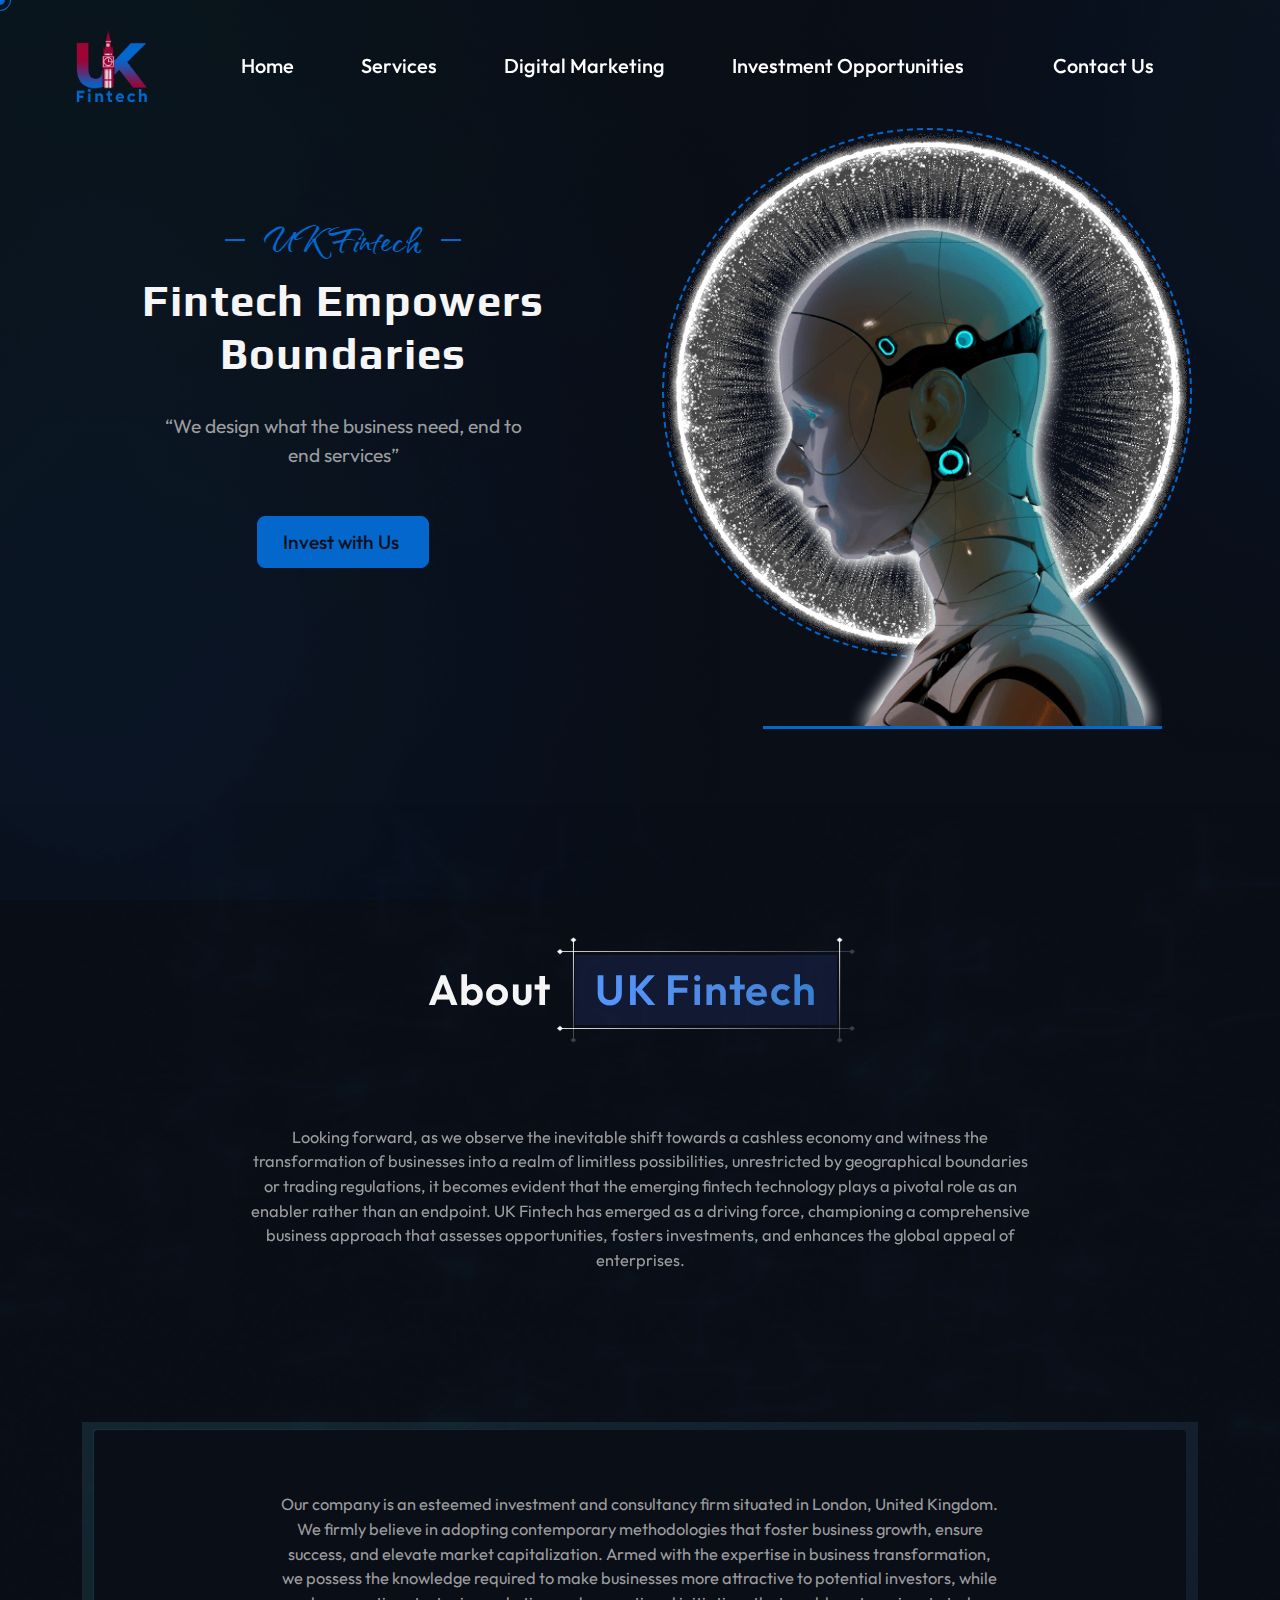
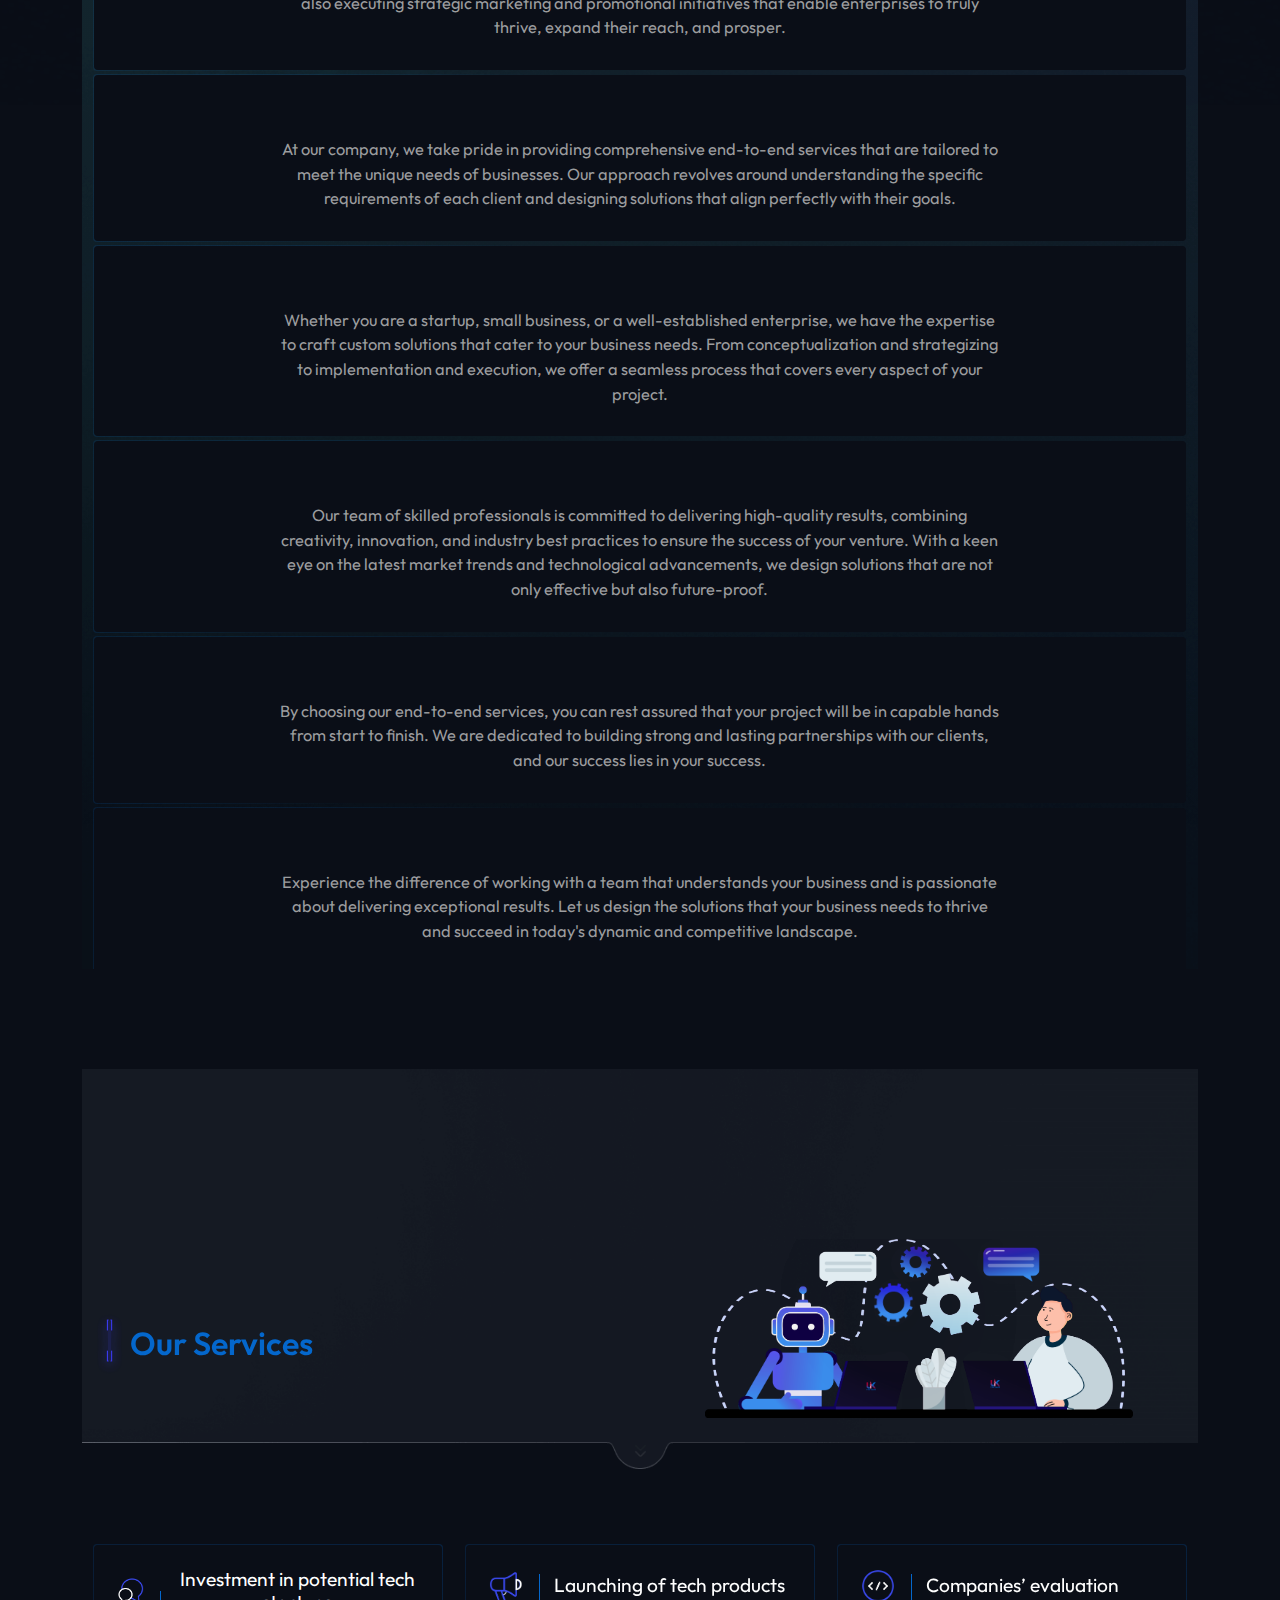
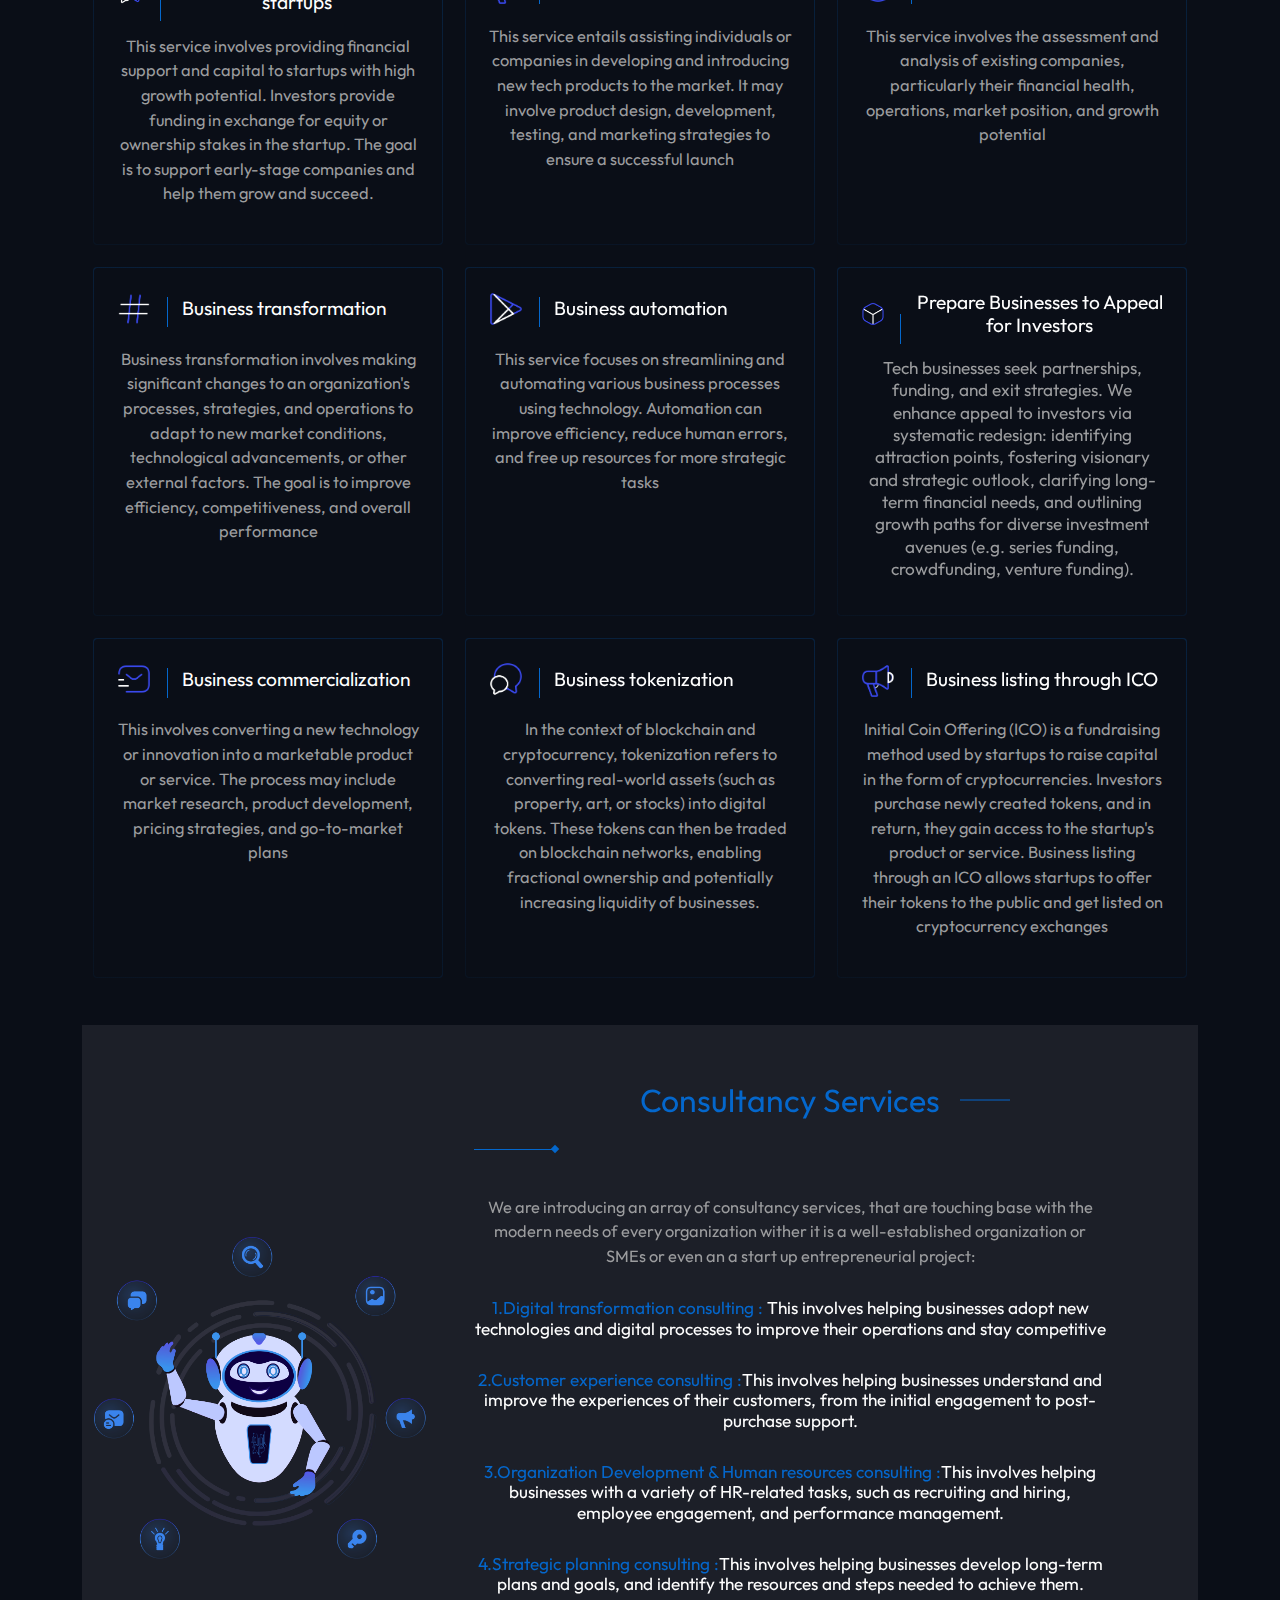
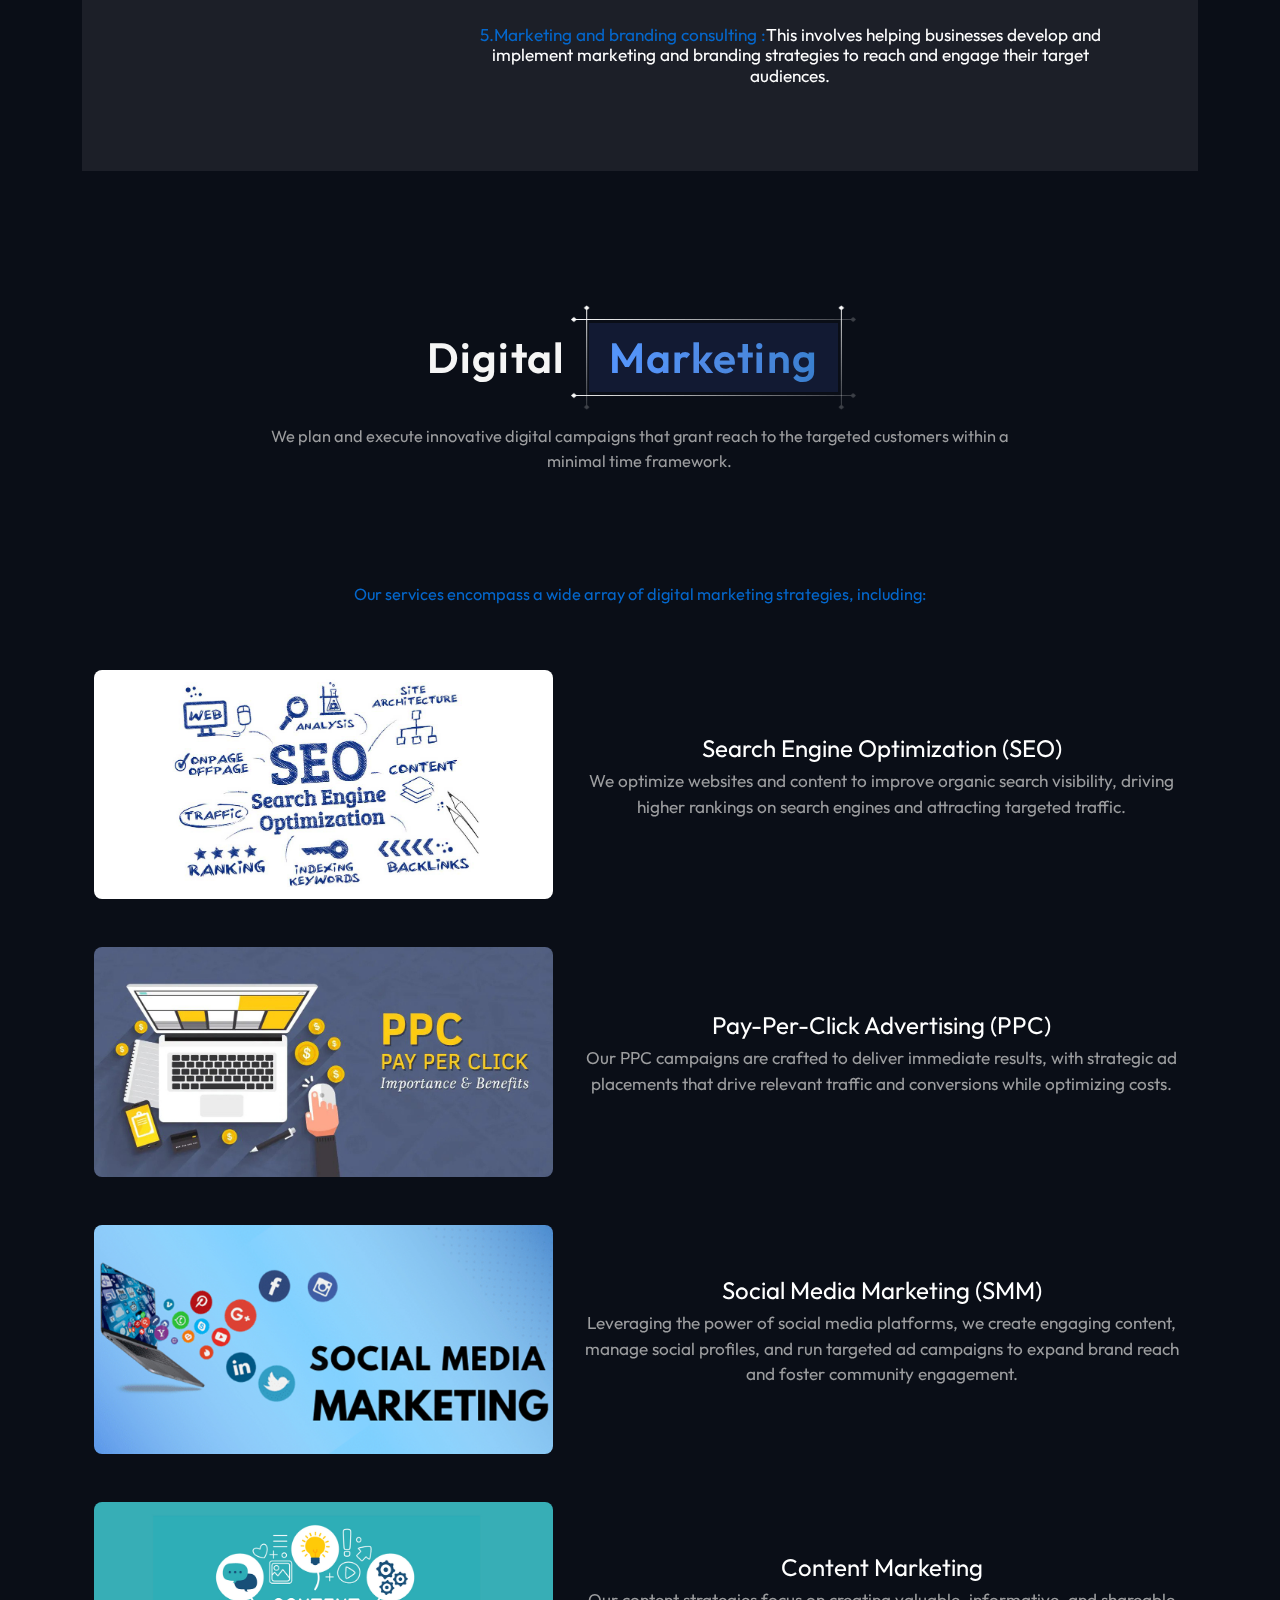
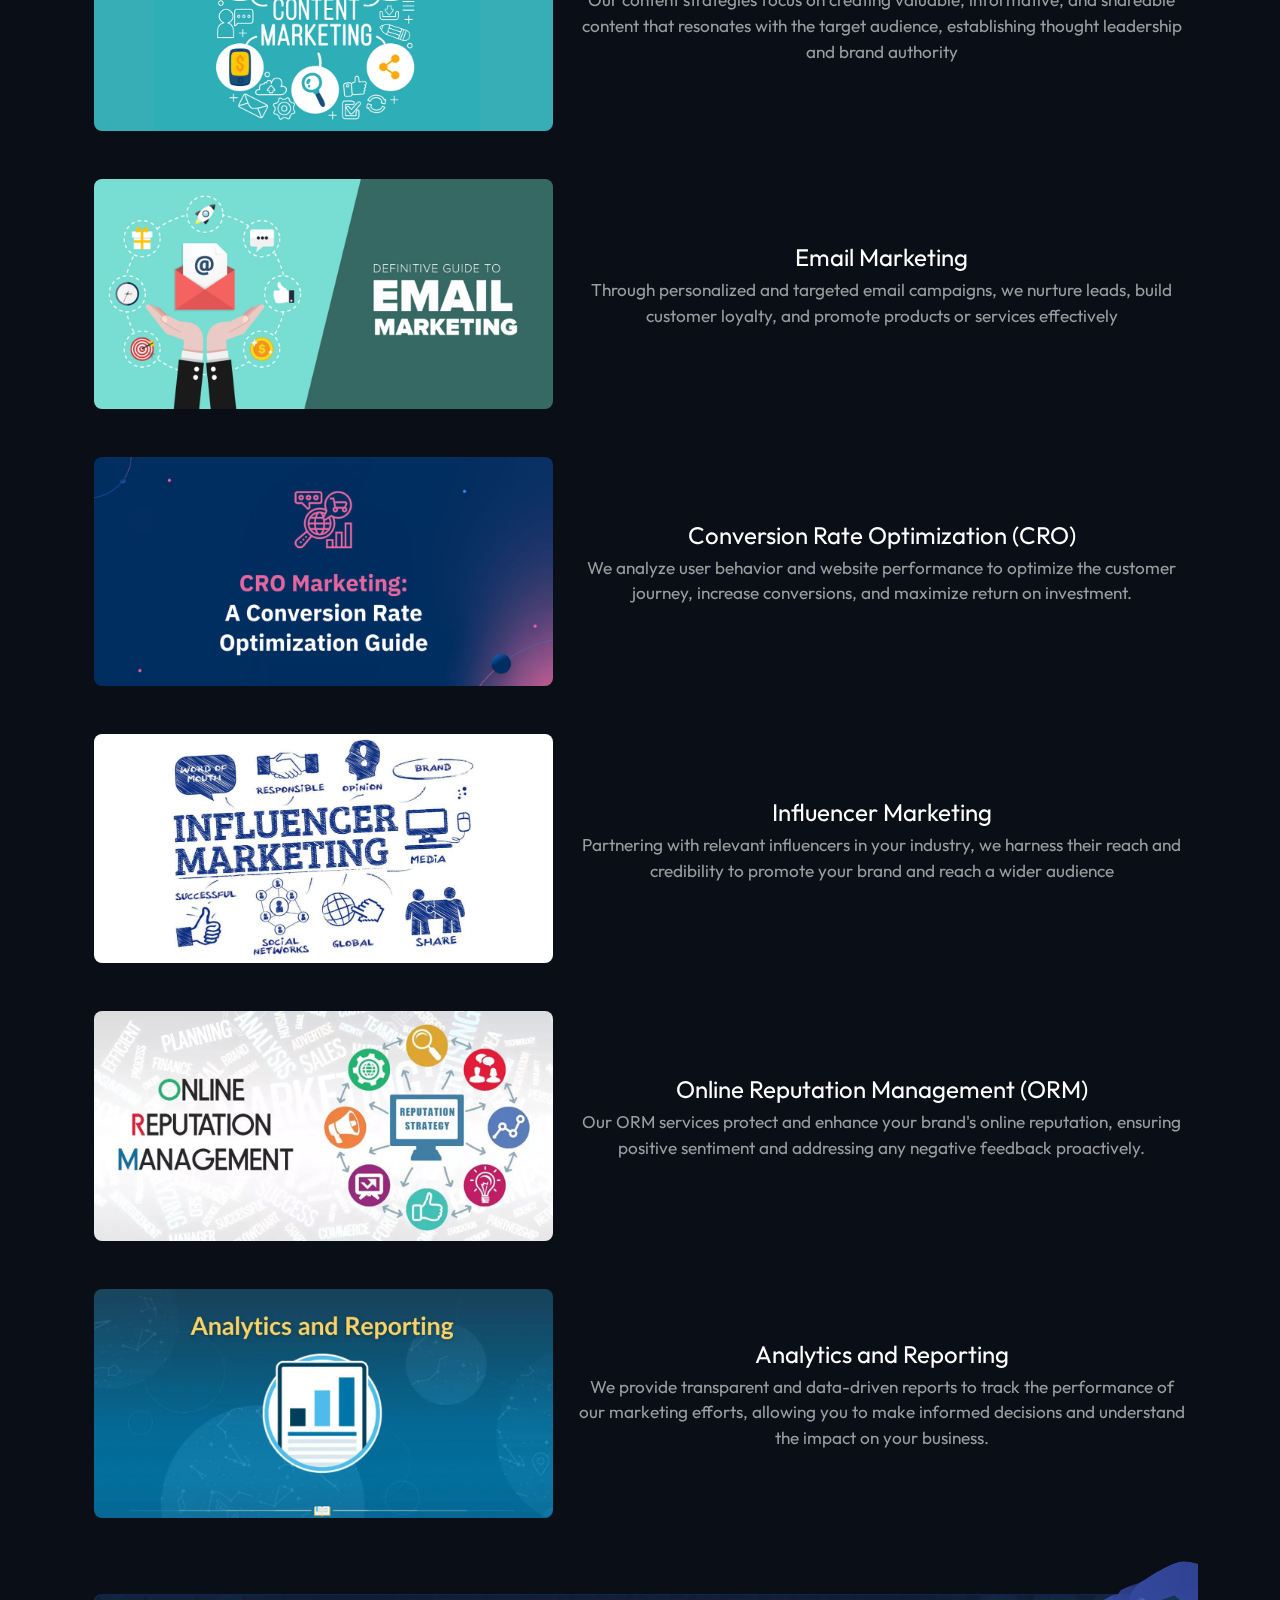
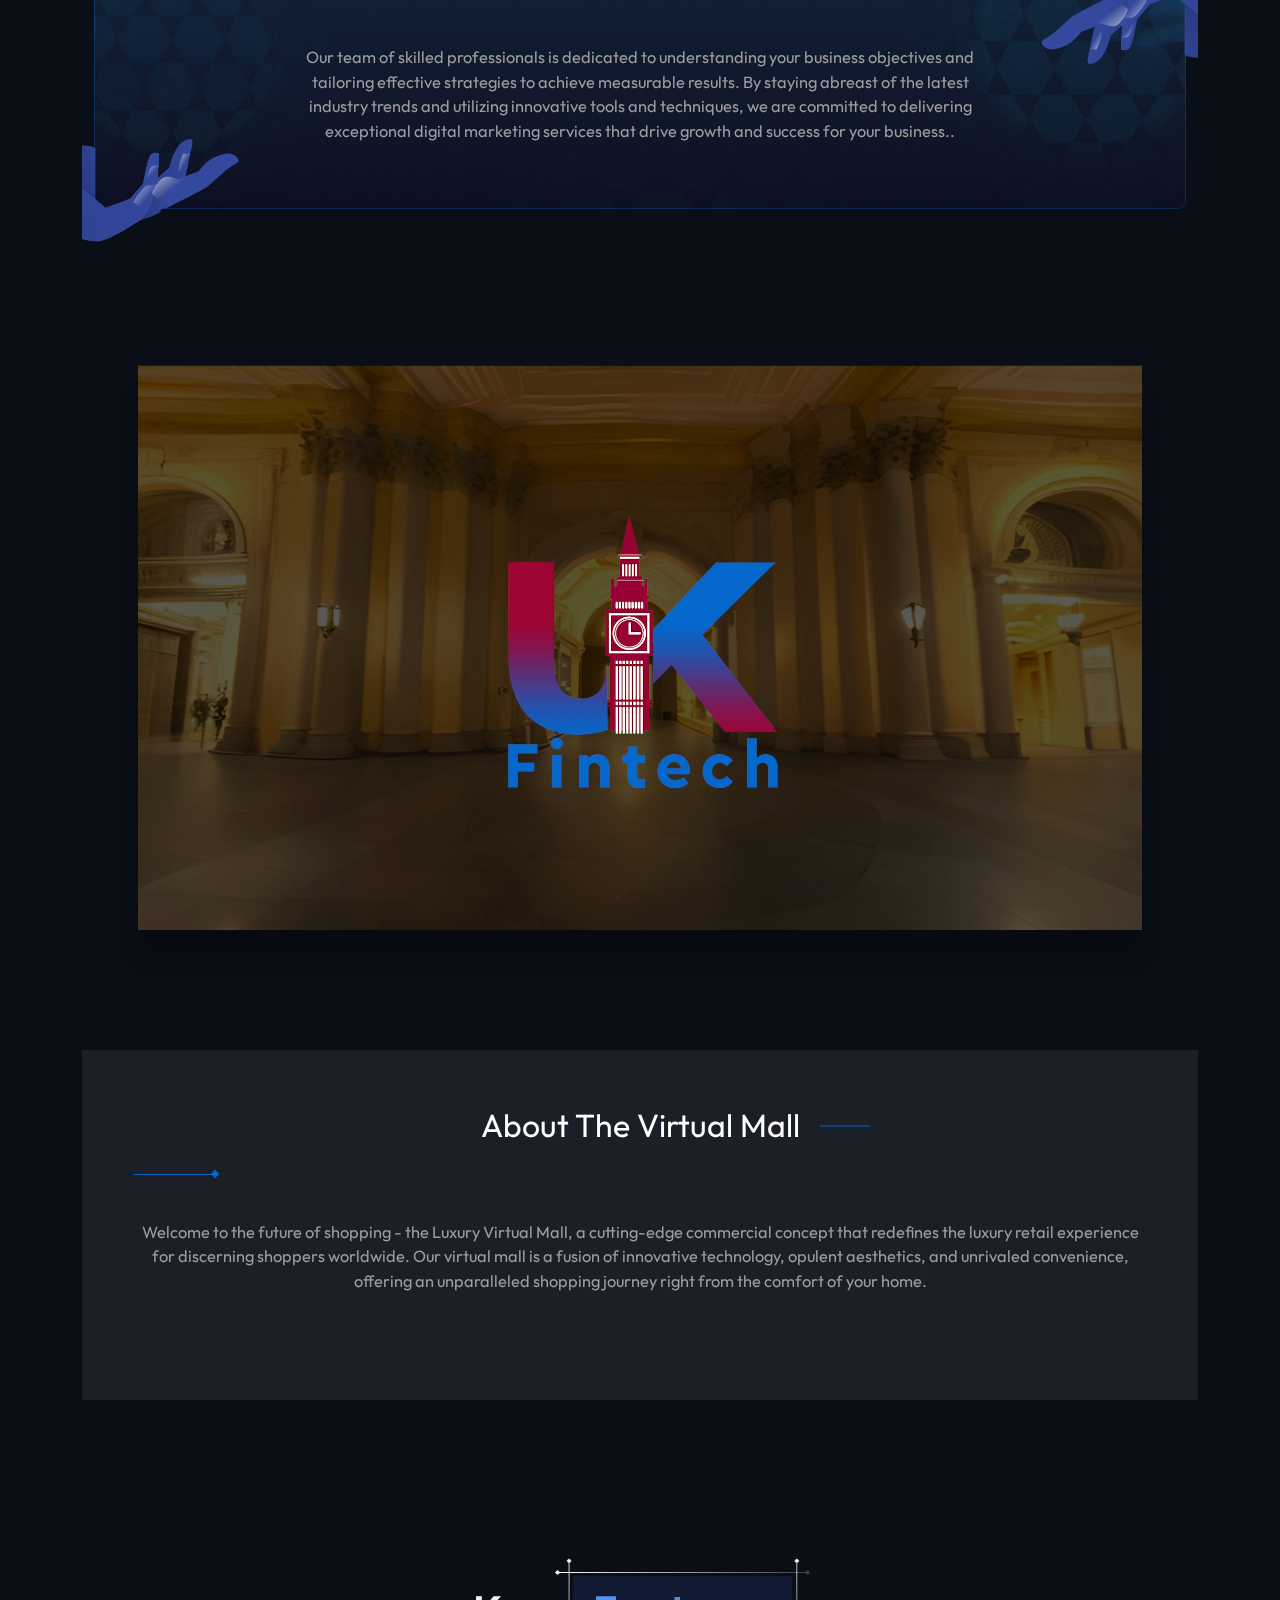
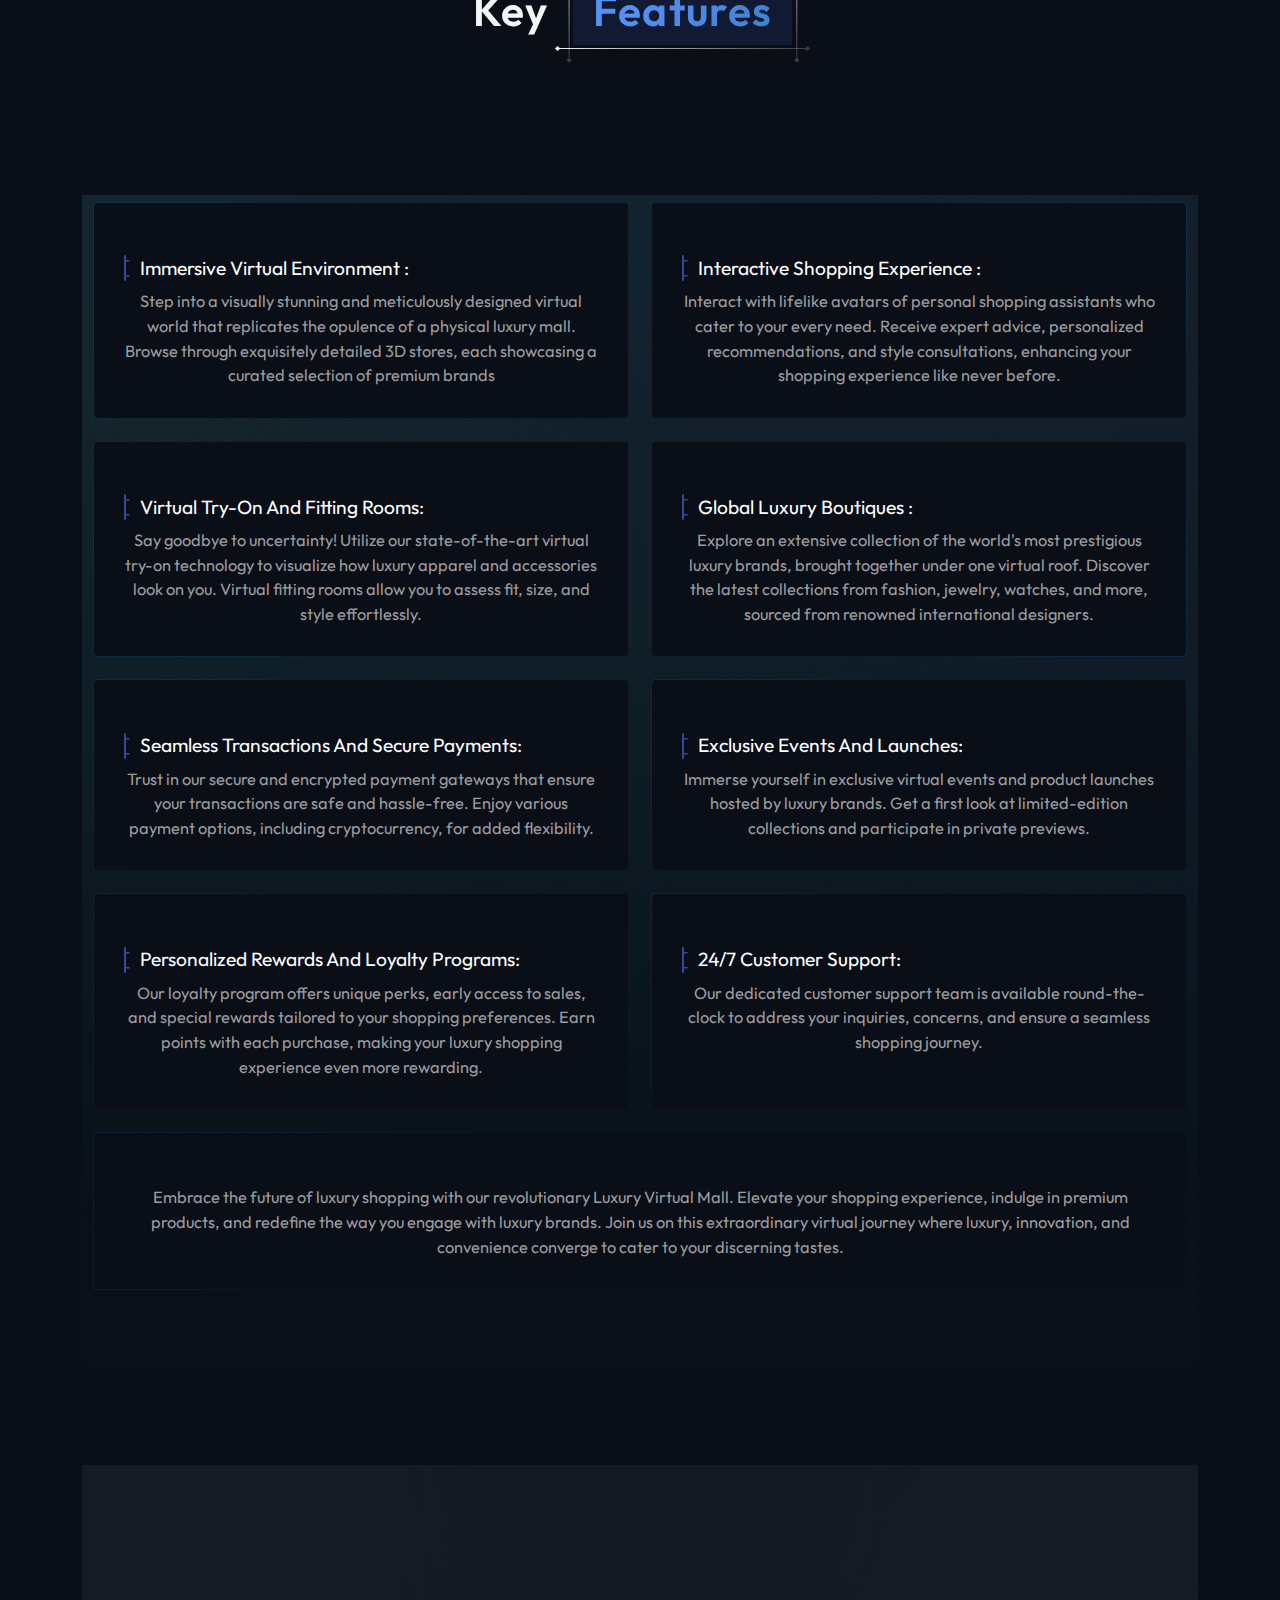
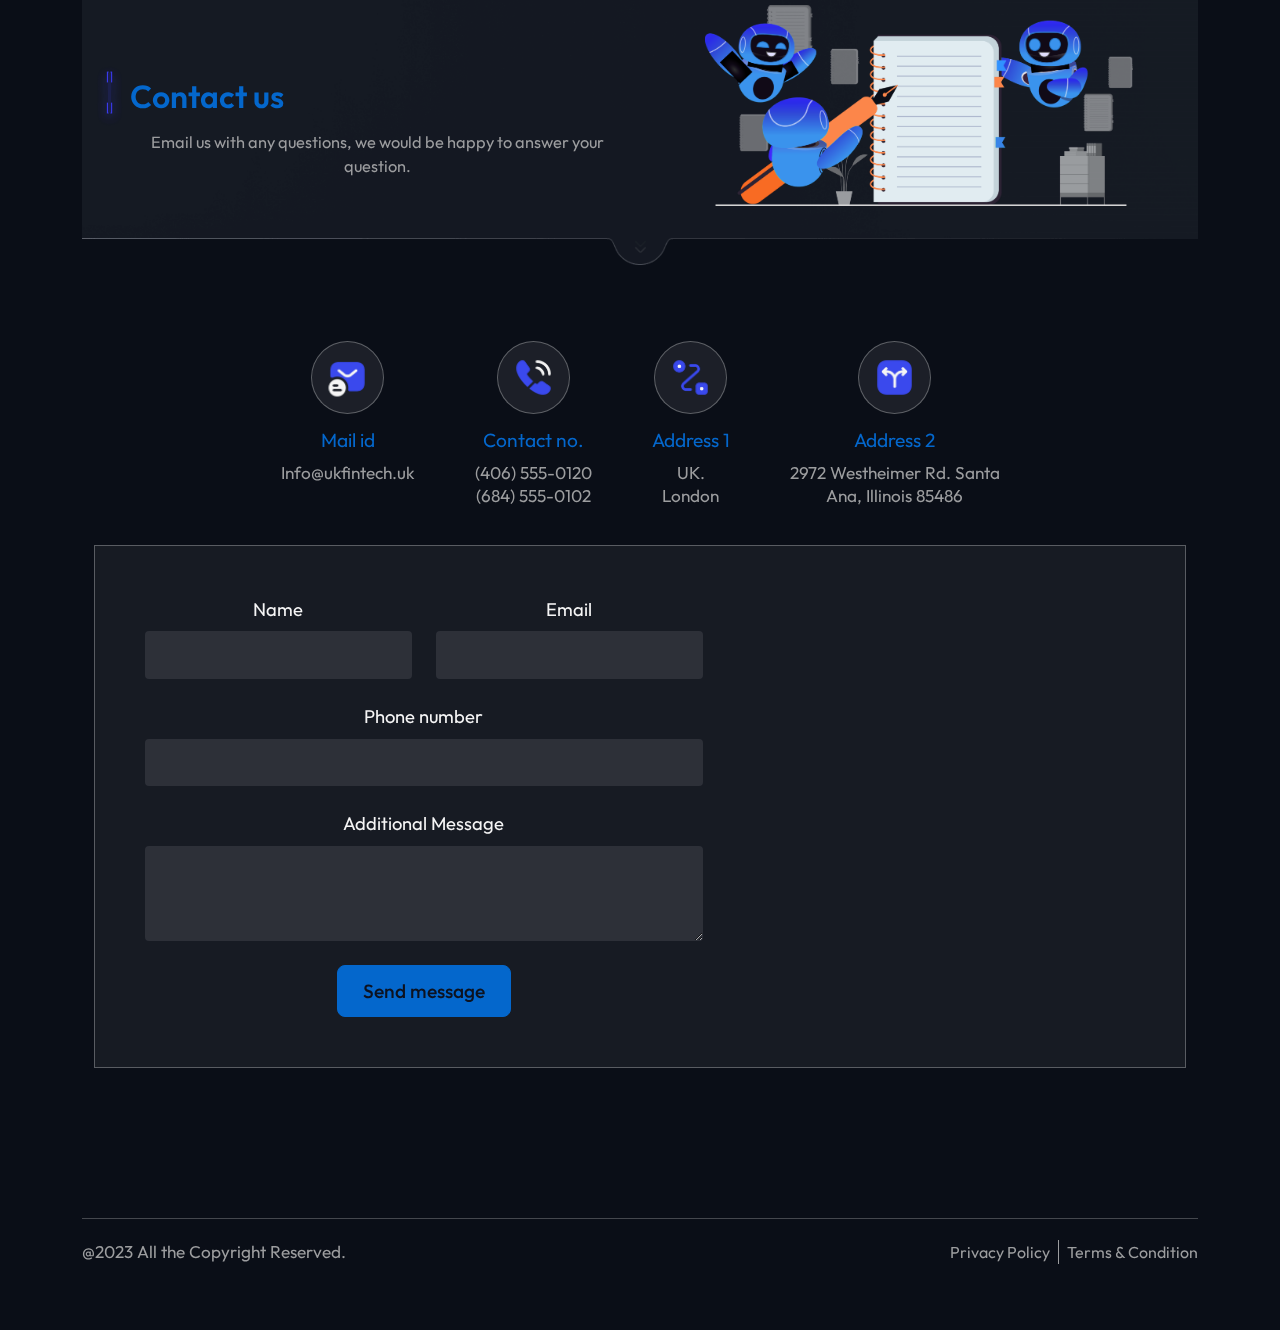
==== index.html @ 6efb9362 "update" ====
<!DOCTYPE html>
<html lang="en">

<head>
    <meta http-equiv="Content-Type" content="text/html; charset=UTF-8">
    <meta http-equiv="X-UA-Compatible" content="IE=edge">
    <meta name="viewport" content="width=device-width, initial-scale=1.0">
    <link rel="icon" href="assets/images/fintech-logo.png" type="image/x-icon" />
    <link rel="shortcut icon" href="assets/images/fintech-logo.png" type="image/x-icon" />
    <title>UK Fintech</title>

    <!--Google font-->
    <link rel="preconnect" href="https://fonts.googleapis.com">
    <link rel="preconnect" href="https://fonts.gstatic.com" crossorigin>
    <link href="https://fonts.googleapis.com/css2?family=Outfit:wght@400;600;700;900&display=swap" rel="stylesheet">
    <link href="https://fonts.googleapis.com/css2?family=Qwitcher+Grypen:wght@400;700&display=swap" rel="stylesheet">
    <link href="https://fonts.googleapis.com/css2?family=Play:wght@400;700&display=swap" rel="stylesheet">

    <!-- bootstrap css -->
    <link rel="stylesheet" type="text/css" href="assets/css/vendors/bootstrap.css">

    <!-- remixicon css -->
    <link rel="stylesheet" type="text/css" href="assets/css/vendors/remixicon.css">

    <!-- iconsax css -->
    <link rel="stylesheet" type="text/css" href="assets/css/vendors/iconsax.css" />

    <!-- animation css -->
    <link rel="stylesheet" type="text/css" href="assets/css/vendors/aos.css">

    <!-- swiper slider css -->
    <link rel="stylesheet" type="text/css" href="assets/css/vendors/swiper-bundle.min.css" />

    <!-- style css -->
    <link rel="stylesheet" type="text/css" href="assets/css/landing.css">


    <link rel="stylesheet" type="text/css" href="assets/css/style.css">



</head>

<body>


    <!-- header start -->
    <header>
        <button class="navbar-toggler d-xl-none d-inline navbar-menu-button" type="button" data-bs-toggle="offcanvas"
            data-bs-target="#primaryMenu">
            <span class="navbar-toggler-icon">
                <i class="iconsax" data-icon="text-align-justify"></i>
            </span>
        </button>
        <a href="index.html">
            <img src="assets/images/fintech-logo.png" width="90px" class="img-fluid" alt="logo">
        </a>
        <nav class="header-nav-middle">
            <div class="main-nav navbar navbar-expand-xl navbar-light navbar-sticky">
                <div class="offcanvas offcanvas-collapse order-xl-2" id="primaryMenu">
                    <div class="offcanvas-header navbar-shadow">
                        <h5 class="mb-0">Back</h5>
                        <button class="btn-close lead" type="button" data-bs-dismiss="offcanvas"
                            aria-label="Close"></button>
                    </div>
                    <div class="offcanvas-body">
                        <ul class="navbar-nav">
                            <li class="nav-item">
                                <a class="nav-link" href="#about">Home</a>
                            </li>

                            <li class="nav-item">
                                <a class="nav-link" href="#services"> Services</a>
                            </li>
                            <li class="nav-item ">
                                <a class="nav-link" href="#marketing">Digital marketing</a>
                            </li>

                            <li class="nav-item dropdown">
                                <a class="nav-link dropdown-toggle" href="javascript:void(0)"
                                    data-bs-toggle="dropdown">Investment Opportunities  </a>

                                <ul class="dropdown-menu">
                                    <li>
                                        <a class="dropdown-item" href="#virtual-mall">Virtual Mall </a>
                                    </li>
                                    <li>
                                        <a class="dropdown-item" href="#key-features-section">Key Features</a>
                                    </li>
                                    <li>
                                        <a class="dropdown-item" href="html/invest.html">Invest with Us </a>
                                    </li>
                                  
                                </ul>
                            </li>

                            <li class="nav-item">
                                <a class="nav-link" href="#contact-us">Contact Us</a>
                            </li>
                        </ul>
                    </div>
                </div>
            </div>
        </nav>
   
    </header>
    <!-- header end -->


    <!-- home section start -->
    <section id="home" class="section-b-space home-section">
        <div class="container-fluid">
            <div class="home-sec">
                <div class="home-content">
                    <div>
                        <h2>UK Fintech</h2>
                        <h1>Fintech Empowers Boundaries</h1>
                        <p>“We design what the business need, end to end services”
                        </p>
                        <a href="html/invest.html" class="btn-solid">Invest with Us <i class="iconsax"
                                data-icon="arrow-right"></i></a>
                    </div>
                </div>
                <div class="home-img d-lg-flex d-none">
                    <img src="assets/images/landing/robot1.png" class="img-fluid robot-img" alt="robot" style="margin-top: 40px;">
                    <div class="round-effect">
                        <img src="assets/images/landing/round2.gif" class="img-fluid " alt="robot">
                    </div>
                    <ul class="home-effect">
                        <li><img src="assets/images/landing/effect2.png" class="img-fluid effect-img" alt=""><img
                                src="assets/svg/service/search.svg" class="img-fluid outline-icon" alt=""> SEO
                            Specialist
                        </li>
                        <li><img src="assets/images/landing/effect2.png" class="img-fluid effect-img" alt=""><img
                                src="assets/svg/service/graph.svg" class="img-fluid outline-icon" alt=""> Digital
                            marketers
                        </li>
                        <li><img src="assets/images/landing/effect2.png" class="img-fluid effect-img" alt=""><img
                                src="assets/svg/service/copy.svg" class="img-fluid outline-icon" alt=""> Copy writer
                        </li>
                        <li><img src="assets/images/landing/effect2.png" class="img-fluid effect-img" alt=""><img
                                src="assets/svg/service/text.svg" class="img-fluid outline-icon" alt=""> Content
                            writer
                        </li>
                    </ul>
                </div>
            </div>
        </div>
    </section>
    <!-- home section end -->

<!-- home section start -->
<section class="home-section" id="about">
    <div class="container">
        <div class="row">
            <div class="col-12">
                <div class="home-content" style="margin-top: 150px;">
                    <div class="bg-effect">
                        <img src="assets/images/home/home-bg.gif" class="img-fluid bg-gif" alt="">
                        <img src="assets/svg/home/1.png" class="img-fluid effect1 rotate-effect" alt="">
                    </div>
                    <div>
                        <h1>About <div class="title-effect">
                                <img src="assets/images/title-effect2.png" alt=""><span>UK Fintech </span>
                            </div></h1>
                        <p style="margin-top: 100px; margin-bottom: 150px;">
                            Looking forward, as we observe the inevitable shift towards a cashless economy and witness
                            the transformation of businesses into a realm of limitless possibilities, unrestricted by
                            geographical boundaries or trading regulations, it becomes evident that the emerging fintech
                            technology plays a pivotal role as an enabler rather than an endpoint. UK Fintech has emerged
                            as a driving force, championing a comprehensive business approach that assesses opportunities,
                            fosters investments, and enhances the global appeal of enterprises.

                        </p>
                    </div>
                    <div class="service-section section-b-space pt-2">
                        <div class="container">
                            <div class="row">
                                <div class="col-lg-12">
                                    <div class="row g-4 service-row">                        
                                        <div class="col-sm-12">
                                            <div class="service-box">
                                                <div class="service-content">
                                                    <p>Our company is an esteemed investment and consultancy firm situated in London, United Kingdom. We firmly believe in adopting contemporary methodologies that foster business growth, ensure success, and elevate market capitalization. Armed with the expertise in business transformation, we possess the knowledge required to make businesses more attractive to potential investors, while also executing strategic marketing and promotional initiatives that enable enterprises to truly thrive, expand their reach, and prosper.</p>
                                                </div>
                                            </div>
                                        </div>
                                    </div>
                                </div>

                                <div class="col-lg-12" style="margin-top: 5px;">
                                    <div class="row g-4 service-row">                        
                                        <div class="col-sm-12">
                                            <div class="service-box">
                                                <div class="service-content">
                                                    <p>At our company, we take pride in providing comprehensive end-to-end services that are tailored to meet the unique needs of businesses. Our approach revolves around understanding the specific requirements of each client and designing solutions that align perfectly with their goals.</p>
                                                </div>
                                            </div>
                                        </div>
                                    </div>
                                </div>

                                <div class="col-lg-12" style="margin-top: 5px;">
                                    <div class="row g-4 service-row">                        
                                        <div class="col-sm-12">
                                            <div class="service-box">
                                                <div class="service-content">
                                                    <p>Whether you are a startup, small business, or a well-established enterprise, we have the expertise to craft custom solutions that cater to your business needs. From conceptualization and strategizing to implementation and execution, we offer a seamless process that covers every aspect of your project.</p>
                                                </div>
                                            </div>
                                        </div>
                                    </div>
                                </div>

                                <div class="col-lg-12" style="margin-top: 5px;">
                                    <div class="row g-4 service-row">                        
                                        <div class="col-sm-12">
                                            <div class="service-box">
                                                <div class="service-content">
                                                    <p>Our team of skilled professionals is committed to delivering high-quality results, combining creativity, innovation, and industry best practices to ensure the success of your venture. With a keen eye on the latest market trends and technological advancements, we design solutions that are not only effective but also future-proof.</p>
                                                </div>
                                            </div>
                                        </div>
                                    </div>
                                </div>

                                <div class="col-lg-12" style="margin-top: 5px;">
                                    <div class="row g-4 service-row">                        
                                        <div class="col-sm-12">
                                            <div class="service-box">
                                                <div class="service-content">
                                                    <p>By choosing our end-to-end services, you can rest assured that your project will be in capable hands from start to finish. We are dedicated to building strong and lasting partnerships with our clients, and our success lies in your success.</p>
                                                </div>
                                            </div>
                                        </div>
                                    </div>
                                </div>

                                <div class="col-lg-12 last-about" style="margin-top: 5px; margin-bottom: -80px;">
                                    <div class="row g-4 service-row">                        
                                        <div class="col-sm-12">
                                            <div class="service-box">
                                                <div class="service-content">
                                                    <p>Experience the difference of working with a team that understands your business and is passionate about delivering exceptional results. Let us design the solutions that your business needs to thrive and succeed in today's dynamic and competitive landscape.</p>
                                                </div>
                                            </div>
                                        </div>
                                    </div>
                                </div>
                         
                            </div>
                        </div>
                    </div>
                </div>
                
    <!-- home section end -->


    <!-- breadcrumb section start -->
    <section class="breadcrumb-section" id="services">
        <div class="container" style="margin-top: -100px;">
            <div class="row">
                <div class="col-lg-6">
                    <div class="breadcrumb-content">
                        <div>
                            <h2><img src="assets/images/breadcrumb-title1.png" class="img-fluid"
                                    alt="title-effect">Our Services
                            </h2>
                        </div>
                    </div>
                </div>
                <div class="col-lg-6 d-lg-inline-block d-none">
                    <div class="breadcrumb-img">
                        <img src="assets/svg/service-vector1.svg" class="img-fluid" alt="service">
                    </div>
                </div>
            </div>
        </div>
    </section>
    <!-- breadcrumb section end -->


    <!-- service section start -->
    <section class="feature-section pb-0">
        <div class="container pb-md-5 pb-0">
            <div class="row g-xxl-5 g-4">

                <div class="col-xl-4 col-lg-4 col-sm-6">
                    <div class="feature-box">
                        <div class="feature-top">
                            <div class="feature-icon">
                                <img src="assets/svg/feature/message1.svg" class="img-fluid outline-icon" alt="">
                                <img src="assets/svg/feature/message-bold1.svg" class="img-fluid bold-icon" alt="">
                            </div>
                            <h3>Investment in potential tech startups</h3>
                        </div>
                

                            <p>This service involves providing financial support and capital to startups with high growth potential. Investors provide funding in exchange for equity or ownership stakes in the startup. The goal is to support early-stage companies and help them grow and succeed.</p>
                    </div>
                </div>

        
                <div class="col-xl-4 col-lg-4 col-sm-6">
                    <div class="feature-box">
                        <div class="feature-top">
                            <div class="feature-icon">
                                <img src="assets/svg/feature/marketing1.svg" class="img-fluid outline-icon" alt="">
                                <img src="assets/svg/feature/marketing-bold1.svg" class="img-fluid bold-icon" alt="">
                            </div>
                            <h3>Launching of tech products</h3>
                        </div>
                    <p>This service entails assisting individuals or companies in developing and introducing new tech products to the market. It may involve product design, development, testing, and marketing strategies to ensure a successful launch</p>
                        <!-- <div data-cursor="pointer" class="link-overflow"><a>Read more <i class="iconsax"
                                    data-icon="arrow-right"></i></a>
                        </div> -->
                    </div>
                </div>


                <div class="col-xl-4 col-lg-4 col-sm-6">
                    <div class="feature-box">
                        <div class="feature-top">
                            <div class="feature-icon">
                                <img src="assets/svg/feature/code1.svg" class="img-fluid outline-icon" alt="">
                                <img src="assets/svg/feature/code-bold1.svg" class="img-fluid bold-icon" alt="">
                            </div>
                            <h3>Companies’ evaluation</h3>
                        </div>
                    <p>This service involves the assessment and analysis of existing companies, particularly their financial health, operations, market position, and growth potential</p>
                        <!-- <div data-cursor="pointer" class="link-overflow"><a>Read more <i class="iconsax"
                                    data-icon="arrow-right"></i></a>
                        </div> -->
                    </div>
                </div>


                <div class="col-xl-4 col-lg-4 col-sm-6">
                    <div class="feature-box">
                        <div class="feature-top">
                            <div class="feature-icon">
                                <img src="assets/svg/feature/hashtag1.svg" class="img-fluid outline-icon" alt="">
                                <img src="assets/svg/feature/hashtag-bold1.svg" class="img-fluid bold-icon" alt="">
                            </div>
                            <h3>Business transformation</h3>
                        </div>
                    <p>Business transformation involves making significant changes to an organization's processes, strategies, and operations to adapt to new market conditions, technological advancements, or other external factors. The goal is to improve efficiency, competitiveness, and overall performance</p>
                        <!-- <div data-cursor="pointer" class="link-overflow"><a>Read more <i class="iconsax"
                                    data-icon="arrow-right"></i></a>
                        </div> -->
                    </div>
                </div>


                <div class="col-xl-4 col-lg-4 col-sm-6">
                    <div class="feature-box">
                        <div class="feature-top">
                            <div class="feature-icon">
                                <img src="assets/svg/feature/play1.svg" class="img-fluid outline-icon" alt="">
                                <img src="assets/svg/feature/play-bold1.svg" class="img-fluid bold-icon" alt="">
                            </div>
                            <h3>Business automation</h3>
                        </div>
                    <p>This service focuses on streamlining and automating various business processes using technology. Automation can improve efficiency, reduce human errors, and free up resources for more strategic tasks</p>
                        <!-- <div data-cursor="pointer" class="link-overflow"><a>Read more <i class="iconsax"
                                    data-icon="arrow-right"></i></a>
                        </div> -->
                    </div>
                </div>


                <div class="col-xl-4 col-lg-4 col-sm-6">
                    <div class="feature-box">
                        <div class="feature-top">
                            <div class="feature-icon">
                                <img src="assets/svg/feature/box1.svg" class="img-fluid outline-icon" alt="">
                                <img src="assets/svg/feature/box-bold1.svg" class="img-fluid bold-icon" alt="">
                            </div>
                            <h3>Prepare Businesses to Appeal for Investors</h3>
                        </div>
                        <h4 style="-webkit-line-clamp: 12;">Tech businesses seek partnerships, funding, and exit strategies. We enhance appeal to investors via systematic redesign: identifying attraction points, fostering visionary and strategic outlook, clarifying long-term financial needs, and outlining growth paths for diverse investment avenues (e.g. series funding, crowdfunding, venture funding).</h4>
                    </div>
                </div>


                <div class="col-xl-4 col-lg-4 col-sm-6">
                    <div class="feature-box">
                        <div class="feature-top">
                            <div class="feature-icon">
                                <img src="assets/svg/feature/mail1.svg" class="img-fluid outline-icon" alt="">
                                <img src="assets/svg/feature/mail-bold1.svg" class="img-fluid bold-icon" alt="">
                            </div>
                            <h3>Business commercialization</h3>
                        </div>
                                <p>This involves converting a new technology or innovation into a marketable product or service. The process may include market research, product development, pricing strategies, and go-to-market plans</p>
                        <!-- <div data-cursor="pointer" class="link-overflow"><a>Read more <i class="iconsax"
                                    data-icon="arrow-right"></i></a>
                        </div> -->
                    </div>
                </div>


                <div class="col-xl-4 col-lg-4 col-sm-6">
                    <div class="feature-box">
                        <div class="feature-top">
                            <div class="feature-icon">
                                <img src="assets/svg/feature/message1.svg" class="img-fluid outline-icon" alt="">
                                <img src="assets/svg/feature/message-bold1.svg" class="img-fluid bold-icon" alt="">
                            </div>
                            <h3>Business tokenization</h3>
                        </div>
                                <p>In the context of blockchain and cryptocurrency, tokenization refers to converting real-world assets (such as property, art, or stocks) into digital tokens. These tokens can then be traded on blockchain networks, enabling fractional ownership and potentially increasing liquidity of businesses. </p>
                        <!-- <div data-cursor="pointer" class="link-overflow"><a>Read more <i class="iconsax"
                                    data-icon="arrow-right"></i></a>
                        </div> -->
                    </div>
                </div>


                
                <div class="col-xl-4 col-lg-4 col-sm-6 last-box">
                    <div class="feature-box">
                        <div class="feature-top">
                            <div class="feature-icon">
                                <img src="assets/svg/feature/marketing1.svg" class="img-fluid outline-icon" alt="">
                                <img src="assets/svg/feature/marketing-bold1.svg" class="img-fluid bold-icon" alt="">
                            </div>
                            <h3>Business listing through ICO</h3>
                        </div>
                                <p>Initial Coin Offering (ICO) is a fundraising method used by startups to raise capital in the form of cryptocurrencies. Investors purchase newly created tokens, and in return, they gain access to the startup's product or service. Business listing through an ICO allows startups to offer their tokens to the public and get listed on cryptocurrency exchanges </p>
                        <!-- <div data-cursor="pointer" class="link-overflow"><a>Read more <i class="iconsax"
                                    data-icon="arrow-right"></i></a>
                        </div> -->
                    </div>
                </div>

            </div>
        </div>
    </section>
    <!-- service section end -->



    <section class="about-section right-version section-b-space section-mb-space">
        <div class="bg-effect aos-init aos-animate" data-aos="fade-right" data-aos-duration="1000" data-aos-delay="500"></div>
        <div class="container">
            <div class="row g-md-5 g-4">
                <div class="col-lg-4">
                    <div class="about-img">
                        <img src="assets/svg/character/4.svg" class="img-fluid" alt="about">
                    </div>
                </div>
                <div class="col-lg-8">
                    <div class="about-content">
                        <div>
                            <div class="title">
                                <h2>Consultancy Services </h2>
                            </div>
                            <p>We are introducing an array of consultancy services, that are touching base with the modern needs of every organization wither it is a well-established organization or SMEs or even an a start up entrepreneurial project:  </p>
                            
                            <ul>
                            <li><h4><span style="color:#0467cc">1.Digital transformation consulting :</span> This involves helping businesses adopt new technologies and digital processes to improve their operations and stay competitive</h4></li>
                            <li><h4><span style="color:#0467cc">2.Customer experience consulting :</span>This involves helping businesses understand and improve the experiences of their customers, from the initial engagement to post-purchase support. </h4></li>
                            <li><h4><span style="color:#0467cc">3.Organization Development & Human resources consulting :</span>This involves helping businesses with a variety of HR-related tasks, such as recruiting and hiring, employee engagement, and performance management. </h4></li>
                            <li><h4><span style="color:#0467cc">4.Strategic planning consulting :</span>This involves helping businesses develop long-term plans and goals, and identify the resources and steps needed to achieve them. </h4></li>
                            <li><h4><span style="color:#0467cc">5.Marketing and branding consulting :</span>This involves helping businesses develop and implement marketing and branding strategies to reach and engage their target audiences.  </h4></li>

                            </ul>
                        </div>
                    </div>
                </div>
            </div>
        </div>
    </section>

    <!-- marketing end start -->

    <section class="marketing-section" id="marketing">
        <div class="container">
            <div class="row">
                <div class="col-12">
                    <div class="home-content">
                        <div class="bg-effect">
                            <img src="assets/svg/home/1.png" class="img-fluid effect1 rotate-effect" alt="">
                        </div>
                        <div>
                            <h1>Digital   <div class="title-effect">
                                    <img src="assets/images/title-effect2.png" alt=""><span>Marketing</span>
                                </div></h1>
                            <p>
                                We plan and execute innovative digital campaigns that grant reach to the targeted customers within a minimal time framework. 
                            </p>
                
                        </div>
                    </div>
            
                </div>
            </div>
        </div>
    </section>


    <!-- marketing section start -->

    <section class="ratio2_1">
        <div class="container">
            <div class="row g-5">
                <p class="text-center mb-3" style="color:#0467cc">Our services encompass a wide array of digital marketing strategies, including:</p>

                <div class="col-12">
                    <div class="blog-listing">
                        <div class="blog-img bg-size">
                            <img src="assets/images/blog/SEO.jpg" class="img-fluid bg-img" alt="blog" style="display: none;">
                        </div>
                        <div class="blog-content">
                            <a data-cursor="pointer" class="main-title" href="#">Search Engine Optimization (SEO)</a>
                            <p>We optimize websites and content to improve organic search visibility, driving higher rankings on search engines and attracting targeted traffic.</p>
                        </div>
                    </div>
                </div>
                <div class="col-12">
                    <div class="blog-listing">
                        <div class="blog-img bg-size">
                            <img src="assets/images/blog/PPC.jpg" class="img-fluid bg-img" alt="blog" style="display: none;">
                        </div>
                        <div class="blog-content">
                            <a data-cursor="pointer" class="main-title" href="#">Pay-Per-Click Advertising (PPC)</a>
                            <p>Our PPC campaigns are crafted to deliver immediate results, with strategic ad placements that drive relevant traffic and conversions while optimizing costs.</p>
                        </div>
                    </div>
                </div>
                <div class="col-12">
                    <div class="blog-listing">
                        <div class="blog-img bg-size">
                            <img src="assets/images/blog/SMM.jpg" class="img-fluid bg-img" alt="blog" style="display: none;">
                        </div>
                        <div class="blog-content">
                            <a data-cursor="pointer" class="main-title" href="#">Social Media Marketing (SMM)</a>
                            <p>Leveraging the power of social media platforms, we create engaging content, manage social profiles, and run targeted ad campaigns to expand brand reach and foster community engagement.</p>
                        </div>
                    </div>
                </div>
                <div class="col-12">
                    <div class="blog-listing">
                        <div class="blog-img bg-size">
                            <img src="assets/images/blog/content-marketing.jpg" class="img-fluid bg-img" alt="blog" style="display: none;">
                        </div>
                        <div class="blog-content">
                            <a data-cursor="pointer" class="main-title" href="#">Content Marketing</a>
                            <p>Our content strategies focus on creating valuable, informative, and shareable content that resonates with the target audience, establishing thought leadership and brand authority</p>
                        </div>
                    </div>
                </div>
                <div class="col-12">
                    <div class="blog-listing">
                        <div class="blog-img bg-size">
                            <img src="assets/images/blog/email-marketing.jpg" class="img-fluid bg-img" alt="blog" style="display: none;">
                        </div>
                        <div class="blog-content">
                            <a data-cursor="pointer" class="main-title" href="#">Email Marketing</a>
                            <p>Through personalized and targeted email campaigns, we nurture leads, build customer loyalty, and promote products or services effectively</p>
                        </div>
                    </div>
                </div>
                <div class="col-12">
                    <div class="blog-listing">
                        <div class="blog-img bg-size">
                            <img src="assets/images/blog/CRO.jpg" class="img-fluid bg-img" alt="blog" style="display: none;">
                        </div>
                        <div class="blog-content">
                            <a data-cursor="pointer" class="main-title" href="#">Conversion Rate Optimization (CRO)</a>
                            <p>We analyze user behavior and website performance to optimize the customer journey, increase conversions, and maximize return on investment.</p>
                        </div>
                    </div>
                </div>
                <div class="col-12">
                    <div class="blog-listing">
                        <div class="blog-img bg-size">
                            <img src="assets/images/blog/Influencer-Marketing.jpg" class="img-fluid bg-img" alt="blog" style="display: none;">
                        </div>
                        <div class="blog-content">
                            <a data-cursor="pointer" class="main-title" href="#">Influencer Marketing</a>
                            <p>Partnering with relevant influencers in your industry, we harness their reach and credibility to promote your brand and reach a wider audience</p>
                        </div>
                    </div>
                </div>
                <div class="col-12">
                    <div class="blog-listing">
                        <div class="blog-img bg-size">
                            <img src="assets/images/blog/ORM.jpg" class="img-fluid bg-img" alt="blog" style="display: none;">
                        </div>
                        <div class="blog-content">
                            <a data-cursor="pointer" class="main-title" href="#">Online Reputation Management (ORM)</a>
                            <p>Our ORM services protect and enhance your brand's online reputation, ensuring positive sentiment and addressing any negative feedback proactively.</p>
                        </div>
                    </div>
                </div>

                <div class="col-12">
                    <div class="blog-listing">
                        <div class="blog-img bg-size">
                            <img src="assets/images/blog/analytics-and-reporting.jpg" class="img-fluid bg-img" alt="blog" style="display: none;">
                        </div>
                        <div class="blog-content">
                            <a data-cursor="pointer" class="main-title" href="#">Analytics and Reporting</a>
                            <p>We provide transparent and data-driven reports to track the performance of our marketing efforts, allowing you to make informed decisions and understand the impact on your business.</p>
                        </div>
                    </div>
                </div>
            </div>
        </div>
    </section>


    <section class="info-section section-b-space">
        <div class="container">
            <div class="info-box aos-init aos-animate" data-aos="fade-in" data-aos-duration="1000" data-aos-delay="100">
                <div class="hand-effect d-md-block d-none">
                    <img src="assets/svg/hand.svg" class="img-fluid left-hand" alt="hand">
                    <img src="assets/svg/hand.svg" class="img-fluid right-hand" alt="hand">
                </div>
        
                <p>Our team of skilled professionals is dedicated to understanding your business objectives and tailoring effective strategies to achieve measurable results. By staying abreast of the latest industry trends and utilizing innovative tools and techniques, we are committed to delivering exceptional digital marketing services that drive growth and success for your business..</p>
    
            </div>
        </div>
    </section>
    <!-- marketing end start -->



    <!-- about virtual mall start -->

    <section class="virtual-mall" id="virtual-mall" style="padding-top: 80px;">
        <div class="virtual-mall-video">
            <video class="theVideo" loop preload="none">
                <source src="assets/video/low-sized.m4v" type="video/mp4">
            </video>
        </div>
    </section>


    <section class="about-section section-b-space virtual-mall-bg">
    <div class="bg-effect aos-init aos-animate" data-aos="fade-left" data-aos-duration="1000" data-aos-delay="500"></div>
    <div class="container">
        <div class="row g-md-5 g-4">
            <div class="col-lg-12 order-lg-0 order-1" style="margin-left: -40px;">
                <div class="about-content">
                    <div>
                        <div class="title">
                            <h2 class="text-white">About The Virtual Mall </h2>
                        </div>
                        <p>Welcome to the future of shopping - the Luxury Virtual Mall, a cutting-edge commercial concept that redefines the luxury retail experience for discerning shoppers worldwide. Our virtual mall is a fusion of innovative technology, opulent aesthetics, and unrivaled convenience, offering an unparalleled shopping journey right from the comfort of your home.</p>
                
                    </div>
                </div>
            </div>

        </div>
    </div>
    </section>


    <!-- about virtual mall end -->


    <!-- key features section start -->
    <section class="key-features-section" id="key-features-section" style="margin-top: 100px;">
        <div class="container">
            <div class="row">
                <div class="col-12">
                    <div class="home-content">
                        <div class="bg-effect">
                            <img src="assets/svg/home/1.png" class="img-fluid effect1 rotate-effect" alt="">
                        </div>
                        <div style="margin-bottom: 150px;">
                            <h1>Key    <div class="title-effect">
                                    <img src="assets/images/title-effect2.png" alt=""><span>Features</span>
                                </div></h1>
                
                        </div>
                    </div>
            
                </div>
            </div>
        </div>
    </section>
    <!-- home section end -->


    <div class="service-section section-b-space pt-2">
        <div class="container">
            <div class="row">
                <div class="col-lg-12">
                    <div class="row g-4 service-row">
                        <div class="col-sm-6">
                            <div class="service-box">
                                <div class="service-content">
                                    <h3><img src="assets/svg/service-title.svg" alt="effect" class="img-fluid">Immersive Virtual Environment : </h3>
                                    <p>Step into a visually stunning and meticulously designed virtual world that replicates the opulence of a physical luxury mall. Browse through exquisitely detailed 3D stores, each showcasing a curated selection of premium brands</p>
                                </div>
                            </div>
                        </div>
                        <div class="col-sm-6">
                            <div class="service-box">
                                <div class="service-content">
                                    <h3><img src="assets/svg/service-title.svg" alt="effect" class="img-fluid">Interactive Shopping Experience : </h3>
                                    <p>Interact with lifelike avatars of personal shopping assistants who cater to your every need. Receive expert advice, personalized recommendations, and style consultations, enhancing your shopping experience like never before.</p>
                                </div>
                            </div>
                        </div>
                        <div class="col-sm-6">
                            <div class="service-box">
                                <div class="service-content">
                                    <h3><img src="assets/svg/service-title.svg" alt="effect" class="img-fluid">Virtual Try-On and Fitting Rooms: </h3>
                                    <p>Say goodbye to uncertainty! Utilize our state-of-the-art virtual try-on technology to visualize how luxury apparel and accessories look on you. Virtual fitting rooms allow you to assess fit, size, and style effortlessly.
                                    </p>
                                </div>
                            </div>
                        </div>
                        <div class="col-sm-6">
                            <div class="service-box">
                                <div class="service-content">
                                    <h3><img src="assets/svg/service-title.svg" alt="effect" class="img-fluid">Global Luxury Boutiques : </h3>
                                    <p>Explore an extensive collection of the world's most prestigious luxury brands, brought together under one virtual roof. Discover the latest collections from fashion, jewelry, watches, and more, sourced from renowned international designers.</p>
                                </div>
                            </div>
                        </div>
                        <div class="col-sm-6">
                            <div class="service-box">
                                <div class="service-content">
                                    <h3><img src="assets/svg/service-title.svg" alt="effect" class="img-fluid">Seamless Transactions and Secure Payments: </h3>
                                    <p>Trust in our secure and encrypted payment gateways that ensure your transactions are safe and hassle-free. Enjoy various payment options, including cryptocurrency, for added flexibility.</p>
                                </div>
                            </div>
                        </div>
                        <div class="col-sm-6">
                            <div class="service-box">
                                <div class="service-content">
                                    <h3><img src="assets/svg/service-title.svg" alt="effect" class="img-fluid">Exclusive Events and Launches: </h3>
                                    <p>Immerse yourself in exclusive virtual events and product launches hosted by luxury brands. Get a first look at limited-edition collections and participate in private previews.</p>
                                </div>
                            </div>
                        </div>
                        <div class="col-sm-6">
                            <div class="service-box">
                                <div class="service-content">
                                    <h3><img src="assets/svg/service-title.svg" alt="effect" class="img-fluid">Personalized Rewards and Loyalty Programs: </h3>
                                    <p>Our loyalty program offers unique perks, early access to sales, and special rewards tailored to your shopping preferences. Earn points with each purchase, making your luxury shopping experience even more rewarding.</p>
                                </div>
                            </div>
                        </div>
                        <div class="col-sm-6">
                            <div class="service-box">
                                <div class="service-content">
                                    <h3><img src="assets/svg/service-title.svg" alt="effect" class="img-fluid">24/7 Customer Support: </h3>
                                    <p>Our dedicated customer support team is available round-the-clock to address your inquiries, concerns, and ensure a seamless shopping journey.

                                    </p>
                                </div>
                            </div>
                        </div>

                        <div class="col-sm-12">
                            <div class="service-box">
                                <div class="service-content">
                                    <p>Embrace the future of luxury shopping with our revolutionary Luxury Virtual Mall. Elevate your shopping experience, indulge in premium products, and redefine the way you engage with luxury brands. Join us on this extraordinary virtual journey where luxury, innovation, and convenience converge to cater to your discerning tastes.</p>
                                </div>
                            </div>
                        </div>
                    </div>
                </div>
        
            </div>
        </div>
    </div>

    <!-- key features section start -->


    <section class="breadcrumb-section"  id="contact-us" style="margin-top: 100px; height: 400px;">
        <div class="container" style="margin-top: -130px;">
            <div class="row">
                <div class="col-lg-6">
                    <div class="breadcrumb-content">
                        <div>
                            <h2><img src="assets/images/breadcrumb-title1.png" class="img-fluid"
                                    alt="title-effect">Contact us
                            </h2>
                            <p></i>Email us with any questions, we would be happy to answer
                                your question. </p>
                        </div>
                    </div>
                </div>
                <div class="col-lg-6 d-lg-inline-block d-none">
                    <div class="breadcrumb-img">
                        <img src="assets/svg/contact-vector1.svg" class="img-fluid" alt="service">
                    </div>
                </div>
            </div>
        </div>
    </section>
    <!-- breadcrumb section end -->


    <!-- contact section start -->
    <section class="contact-section pb-md-5 pb-0">
        <div class="container">
            <ul class="contact-box">
                <li>
                    <div class="contact-icon">
                        <img src="assets/svg/contact/message1.svg" class="img-fluid" alt="message">
                    </div>
                    <h3>Mail id</h3>
                    <h4>Info@ukfintech.uk</h4>
                </li>
                <li>
                    <div class="contact-icon">
                        <img src="assets/svg/contact/contact1.svg" class="img-fluid" alt="message">
                    </div>
                    <h3>Contact no.</h3>
                    <h4>(406) 555-0120</h4>
                    <h4>(684) 555-0102</h4>
                </li>
                <li>
                    <div class="contact-icon">
                        <img src="assets/svg/contact/route1.svg" class="img-fluid" alt="message">
                    </div>
                    <h3>Address 1</h3>
                    <h4>UK.</h4>
                    <h4>London</h4>
                </li>
                <li>
                    <div class="contact-icon">
                        <img src="assets/svg/contact/address1.svg" class="img-fluid" alt="message">
                    </div>
                    <h3>Address 2</h3>
                    <h4>2972 Westheimer Rd. Santa </h4>
                    <h4>Ana, Illinois 85486 </h4>
                </li>
            </ul>
            <div class="contact-details">
                <div class="row g-lg-5 g-4">
                    <div class="col-xl-7 col-lg-6">
                        <form class="auth-form">
                            <div class="row g-4">
                                <div class="col-sm-6">
                                    <label for="name" class="form-label" style="justify-content: start;">Name</label>
                                    <input type="email" class="form-control" id="name">
                                </div>
                                <div class="col-sm-6">
                                    <label for="email" class="form-label">Email</label>
                                    <input type="email" class="form-control" id="email">
                                </div>
                                <div class="col-12">
                                    <label for="phoneNumber" class="form-label">Phone number</label>
                                    <input type="email" class="form-control" id="phoneNumber">
                                </div>
                                <div class="col-12">
                                    <label for="message" class="form-label">Additional Message</label>
                                    <textarea class="form-control" id="message" rows="3"></textarea>
                                </div>
                                <div class="col-12">
                                    <a href="" data-cursor="pointer" class="btn-solid">Send message</a>
                                </div>
                            </div>
                        </form>
                    </div>
                    <div class="col-xl-5 col-lg-6">
                        <div class="map-sec" style="right: 50%;">
                            <iframe
                                src="https://www.google.com/maps/embed?pb=!1m18!1m12!1m3!1d79567.57700797812!2d-112.12049328183899!3d33.42503734906143!2m3!1f0!2f0!3f0!3m2!1i1024!2i768!4f13.1!3m3!1m2!1s0x872b12ed50a179cb%3A0x8c69c7f8354a1bac!2sPhoenix%2C%20AZ%2C%20USA!5e0!3m2!1sen!2sin!4v1683867729748!5m2!1sen!2sin"></iframe>
                        </div>
                    </div>
                </div>
            </div>
        </div>
    </section>
    <!-- contact section end -->


    <!-- footer section start-->
    <footer>
            <div class="footer-copyright">
                <h4>@2023 All the Copyright Reserved.</h4>
                <ul class="footer-links">
                    <li><a href="#about">Privacy Policy </a></li>
                    <li><a href="#about">Terms & Condition </a></li>
                </ul>
            </div>
    </footer>
    <!-- footer section end-->


    <!-- Tap To Top Button Start -->
    <div class="tap-to-top-box hide">
        <button class="tap-to-top-button"><i class="iconsax" data-icon="chevron-up"></i></button>
    </div>
    <!-- Tap To Top Button End -->


    <!--custom cursor start  -->
    <div id="cursor"></div>
    <div id="cursor-border"></div>
    <!--custom cursor start  -->


    <!-- Bootstrap js-->
    <script src="assets/js/bootstrap.bundle.min.js"></script>

    <!-- slider js-->
    <script src="assets/js/swiper-bundle.min.js"></script>
    <script src="assets/js/custom-slider.js"></script>

    <!-- custom cursor -->
    <script src="assets/js/custom-cursor.js"></script>

    <!-- aos animation -->
    <script src="assets/js/aos.js"></script>

    <!-- iconsax js -->
    <script src="assets/js/iconsax.js"></script>

    <!-- Theme js-->
    <script src="assets/js/landing.js"></script>

    <script>
        AOS.init({
            once: true
        });
        window.addEventListener('load', AOS.refresh);
    </script>

    
    <script src="assets/js/video.js"></script>

</body>

</html>
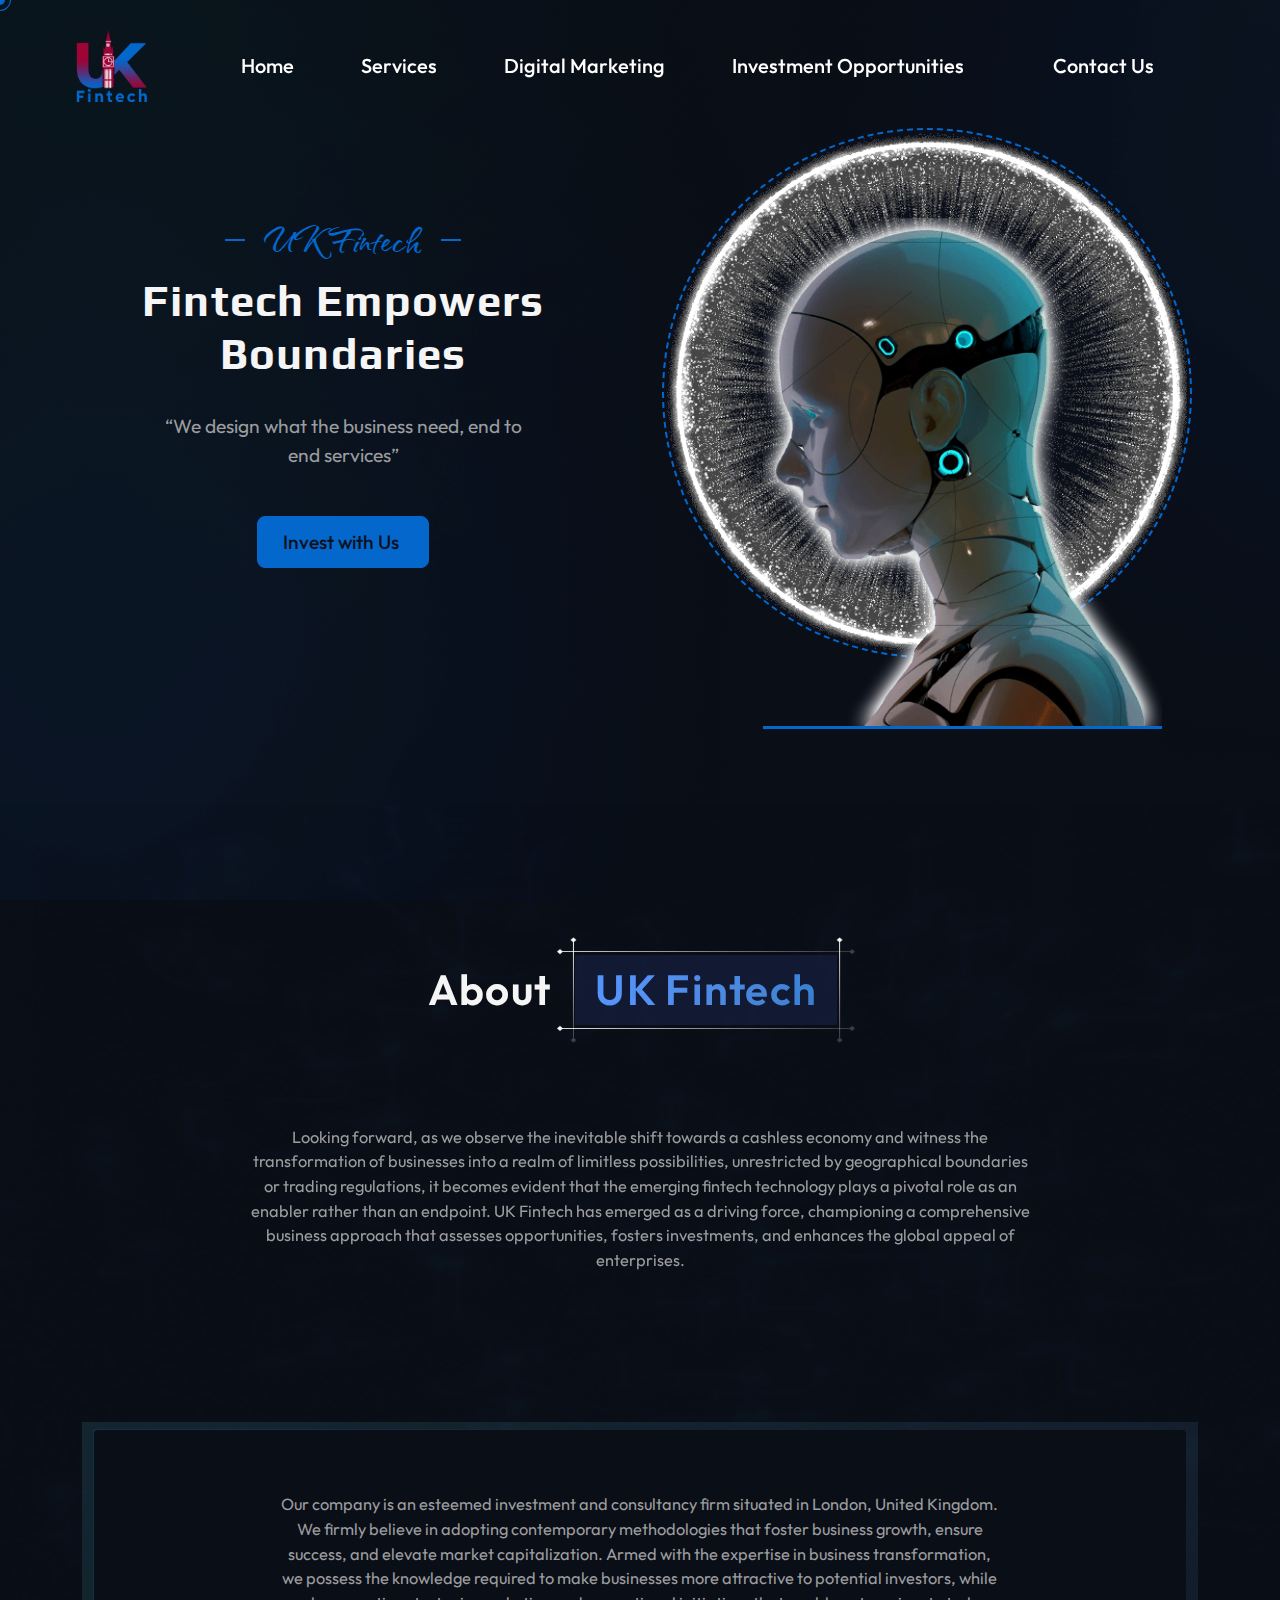
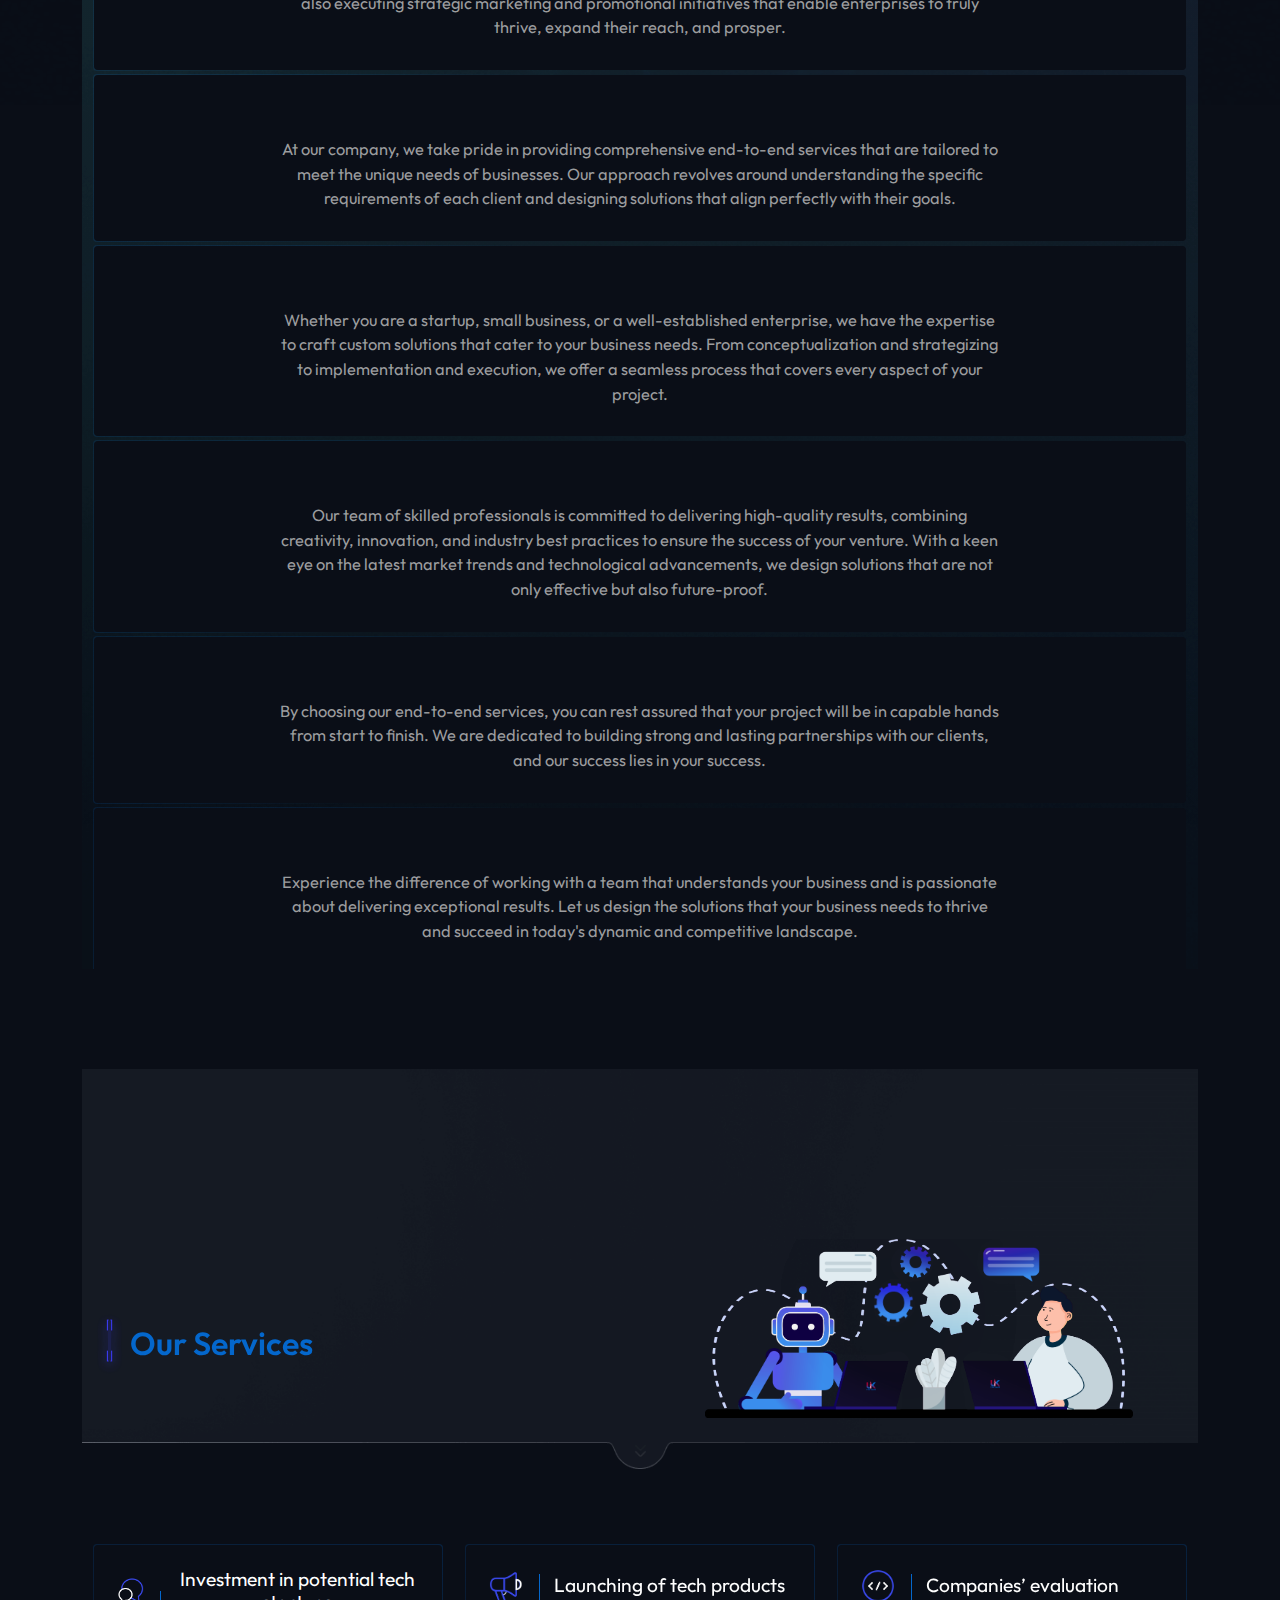
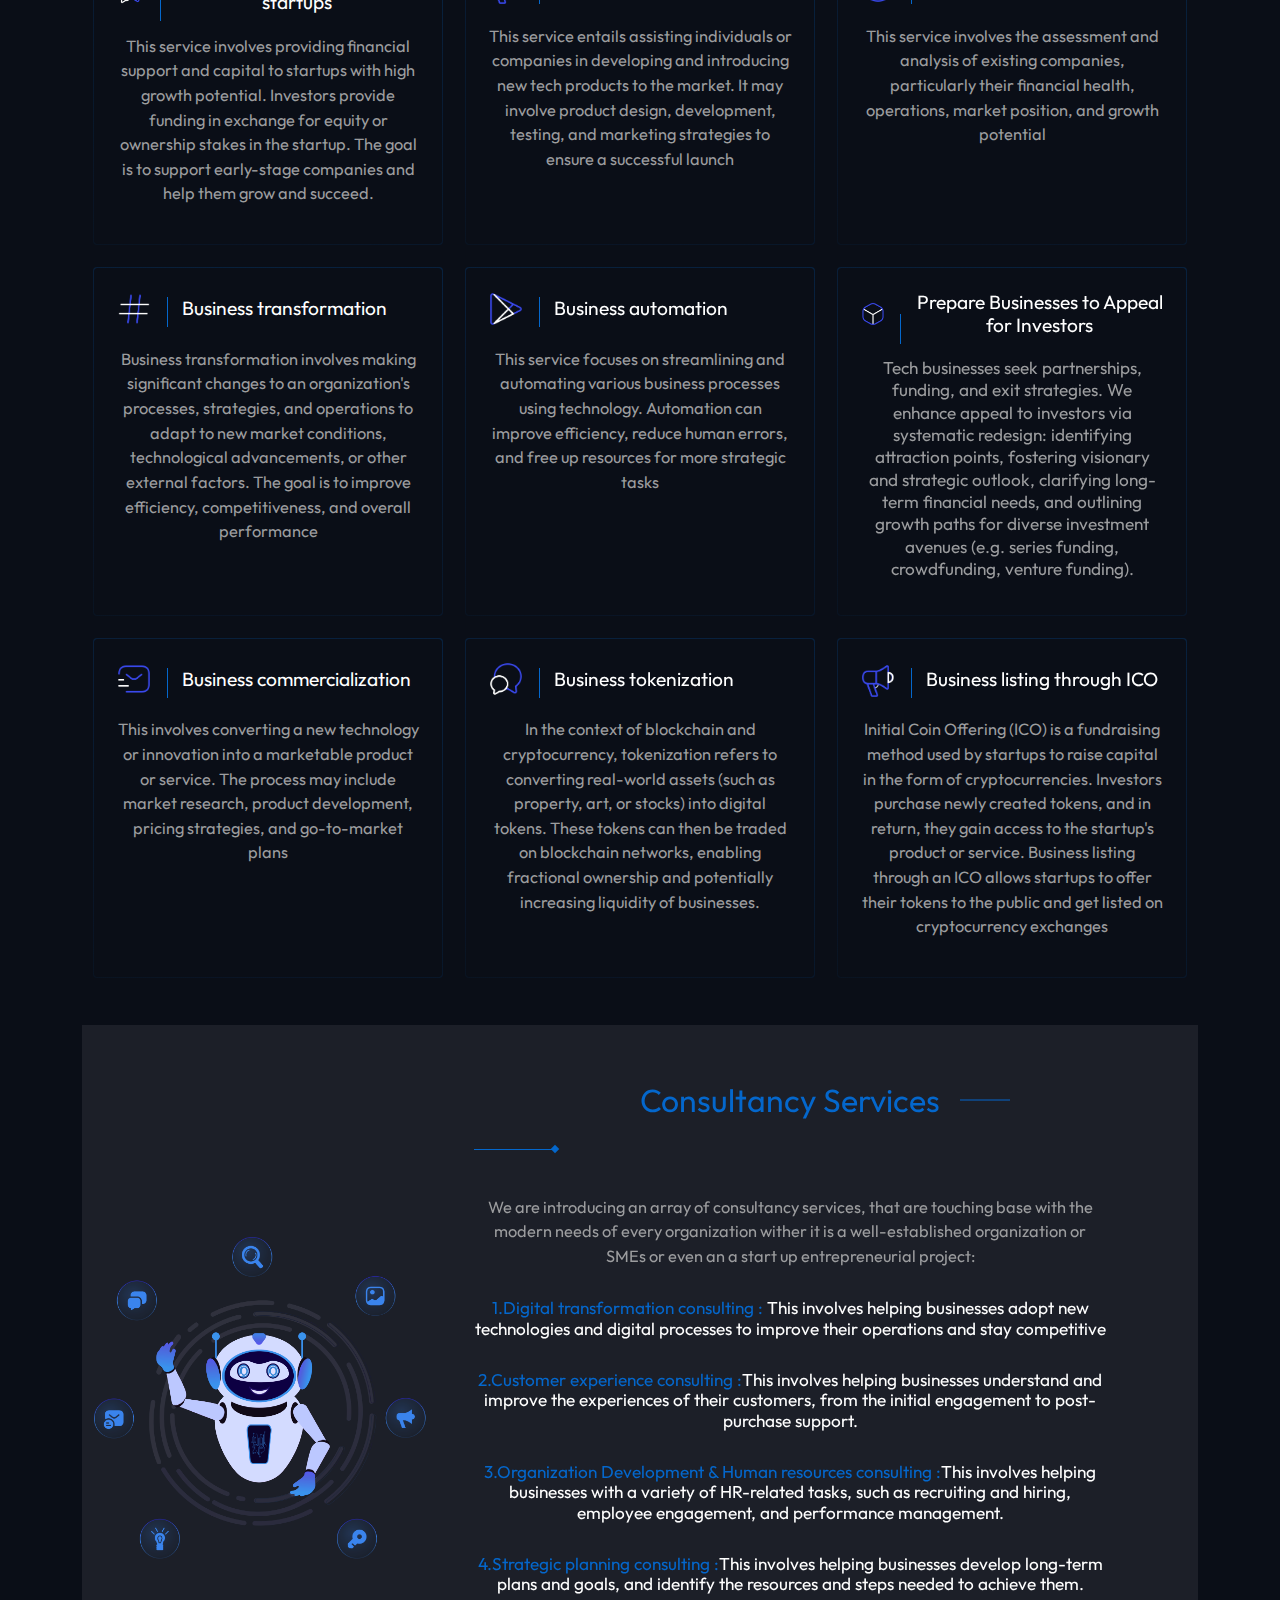
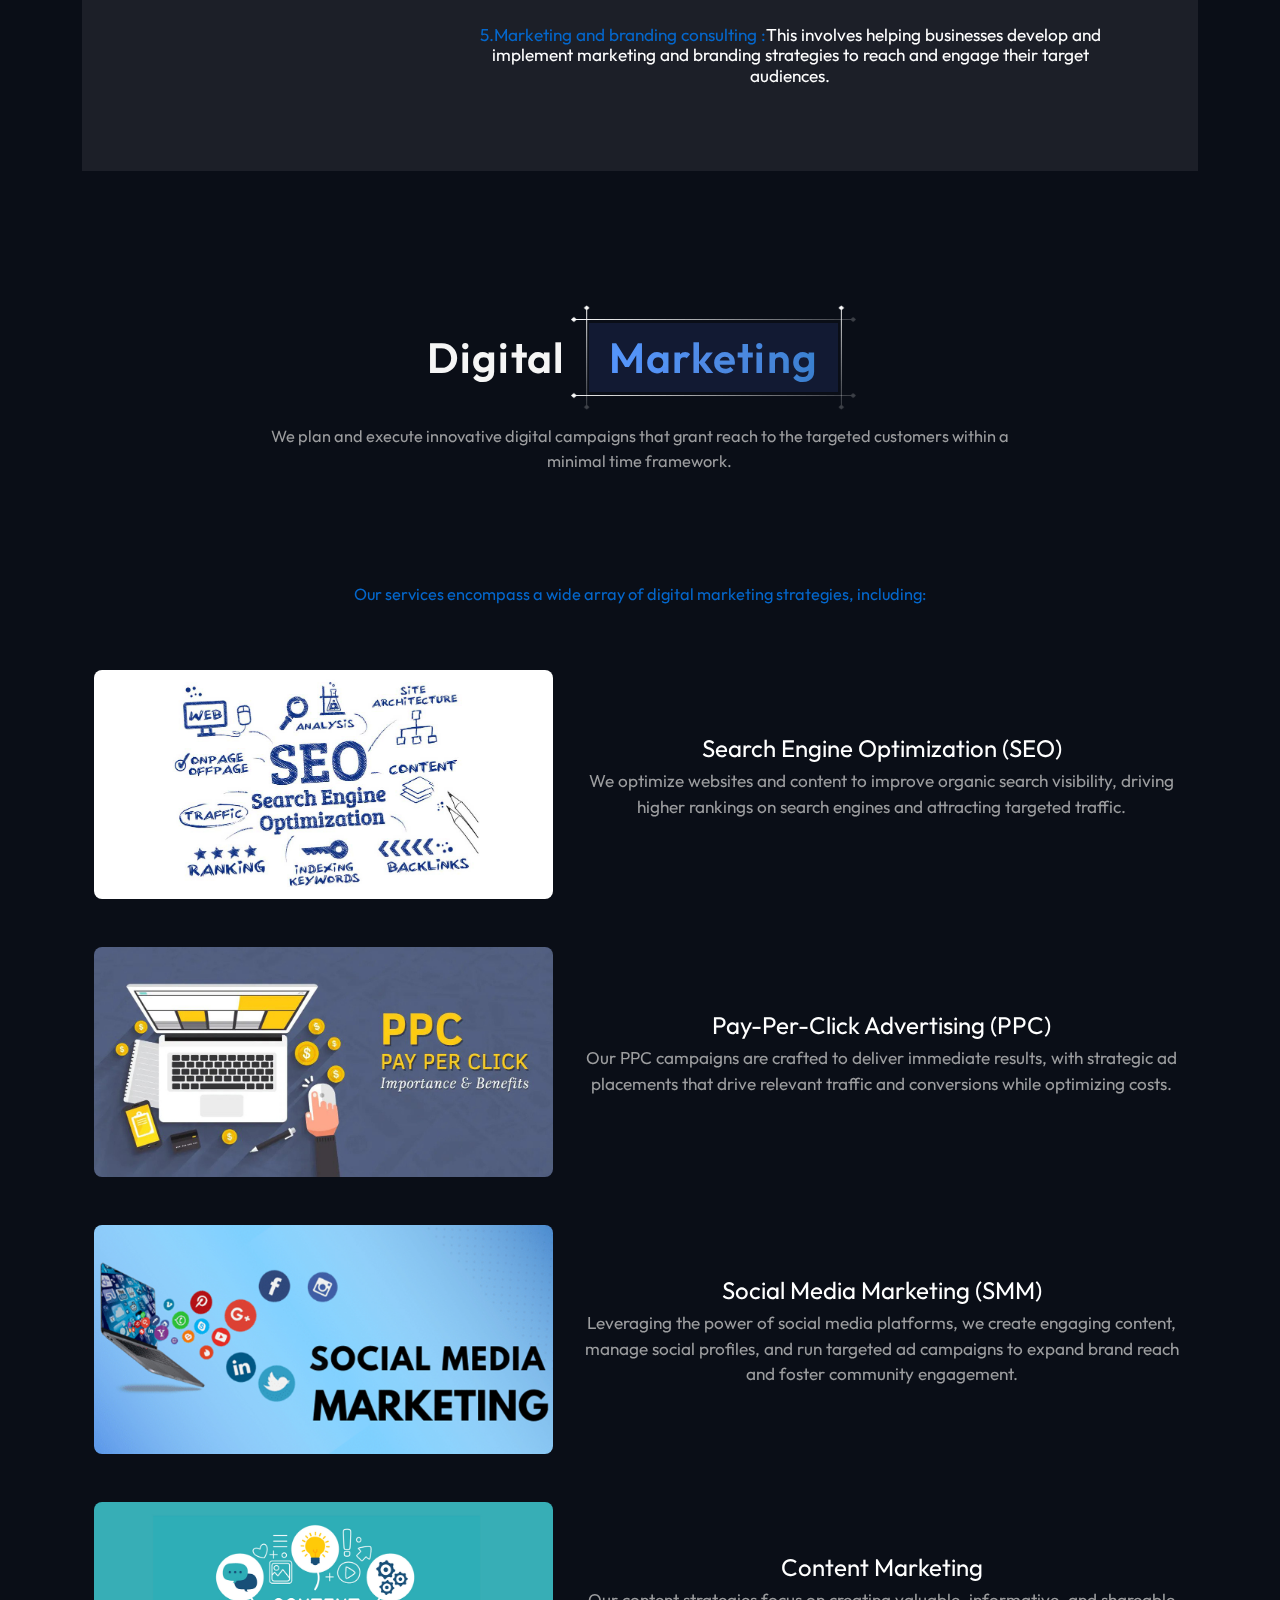
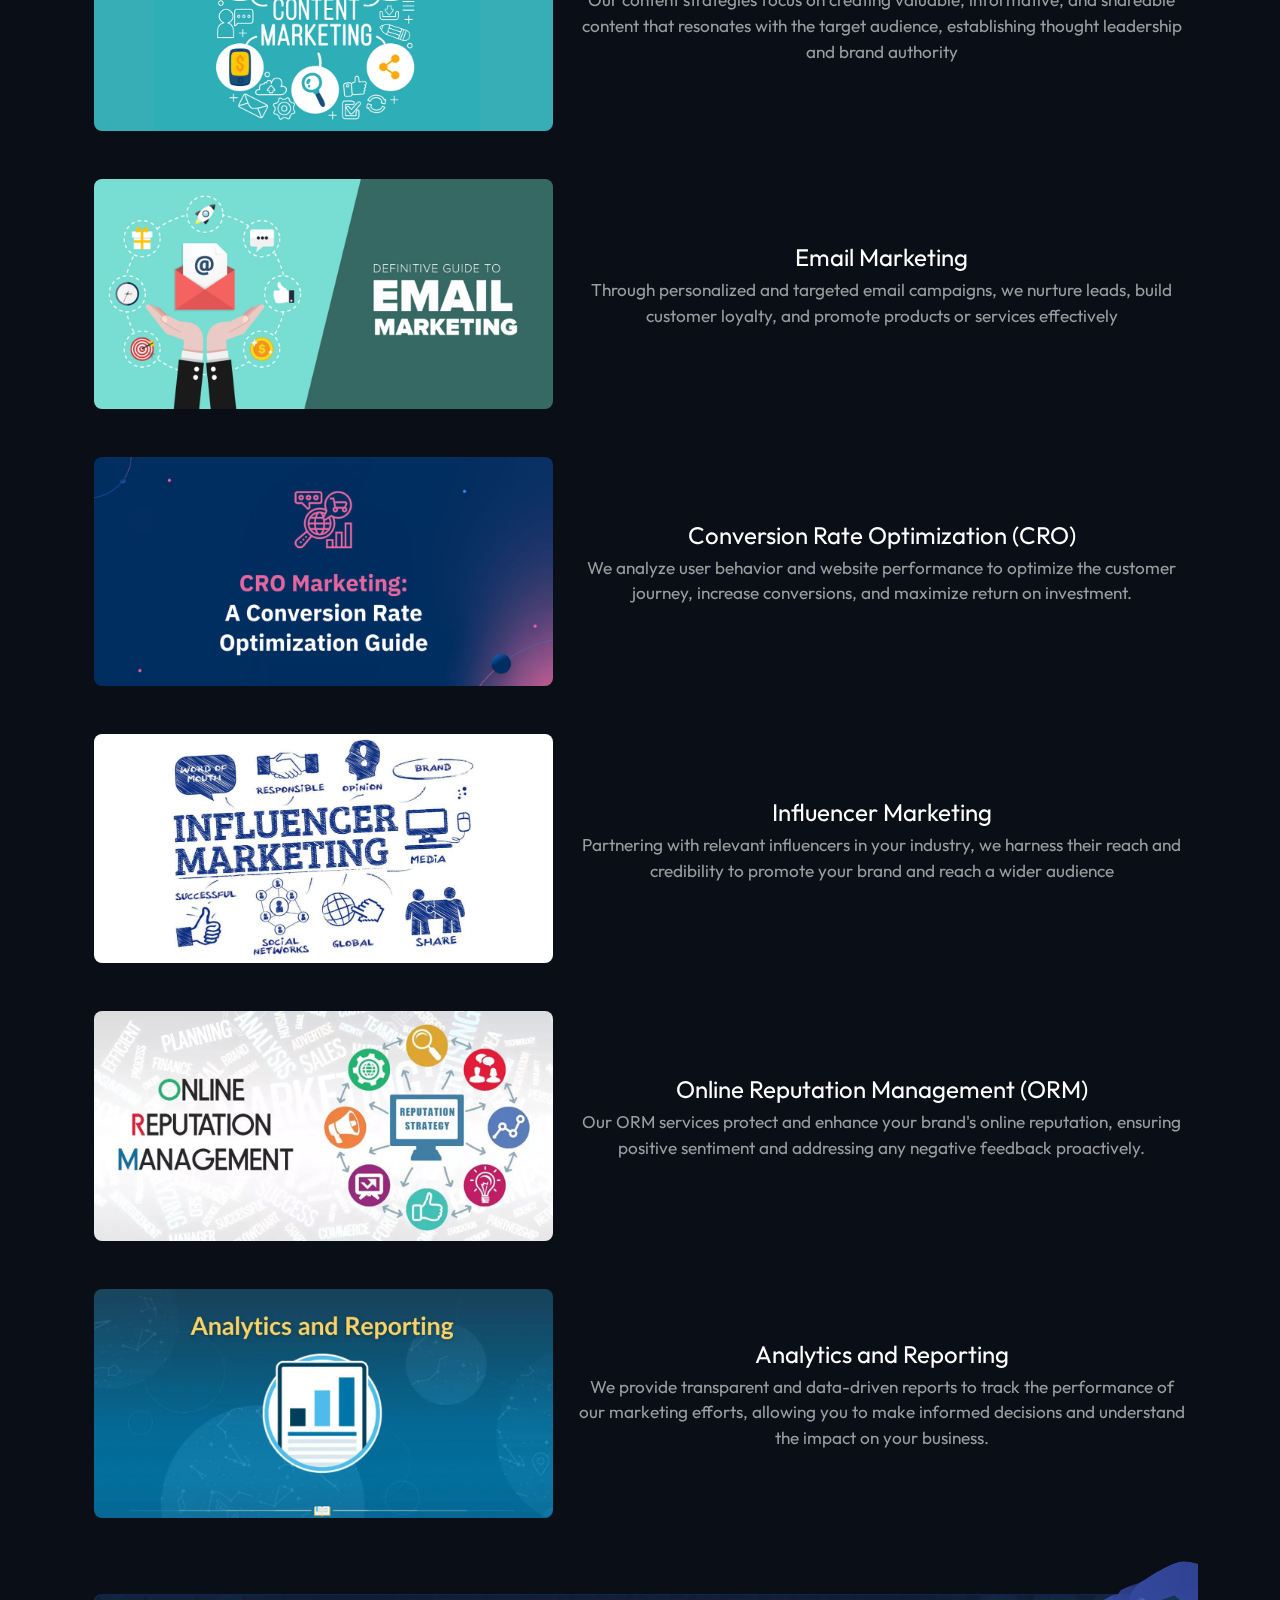
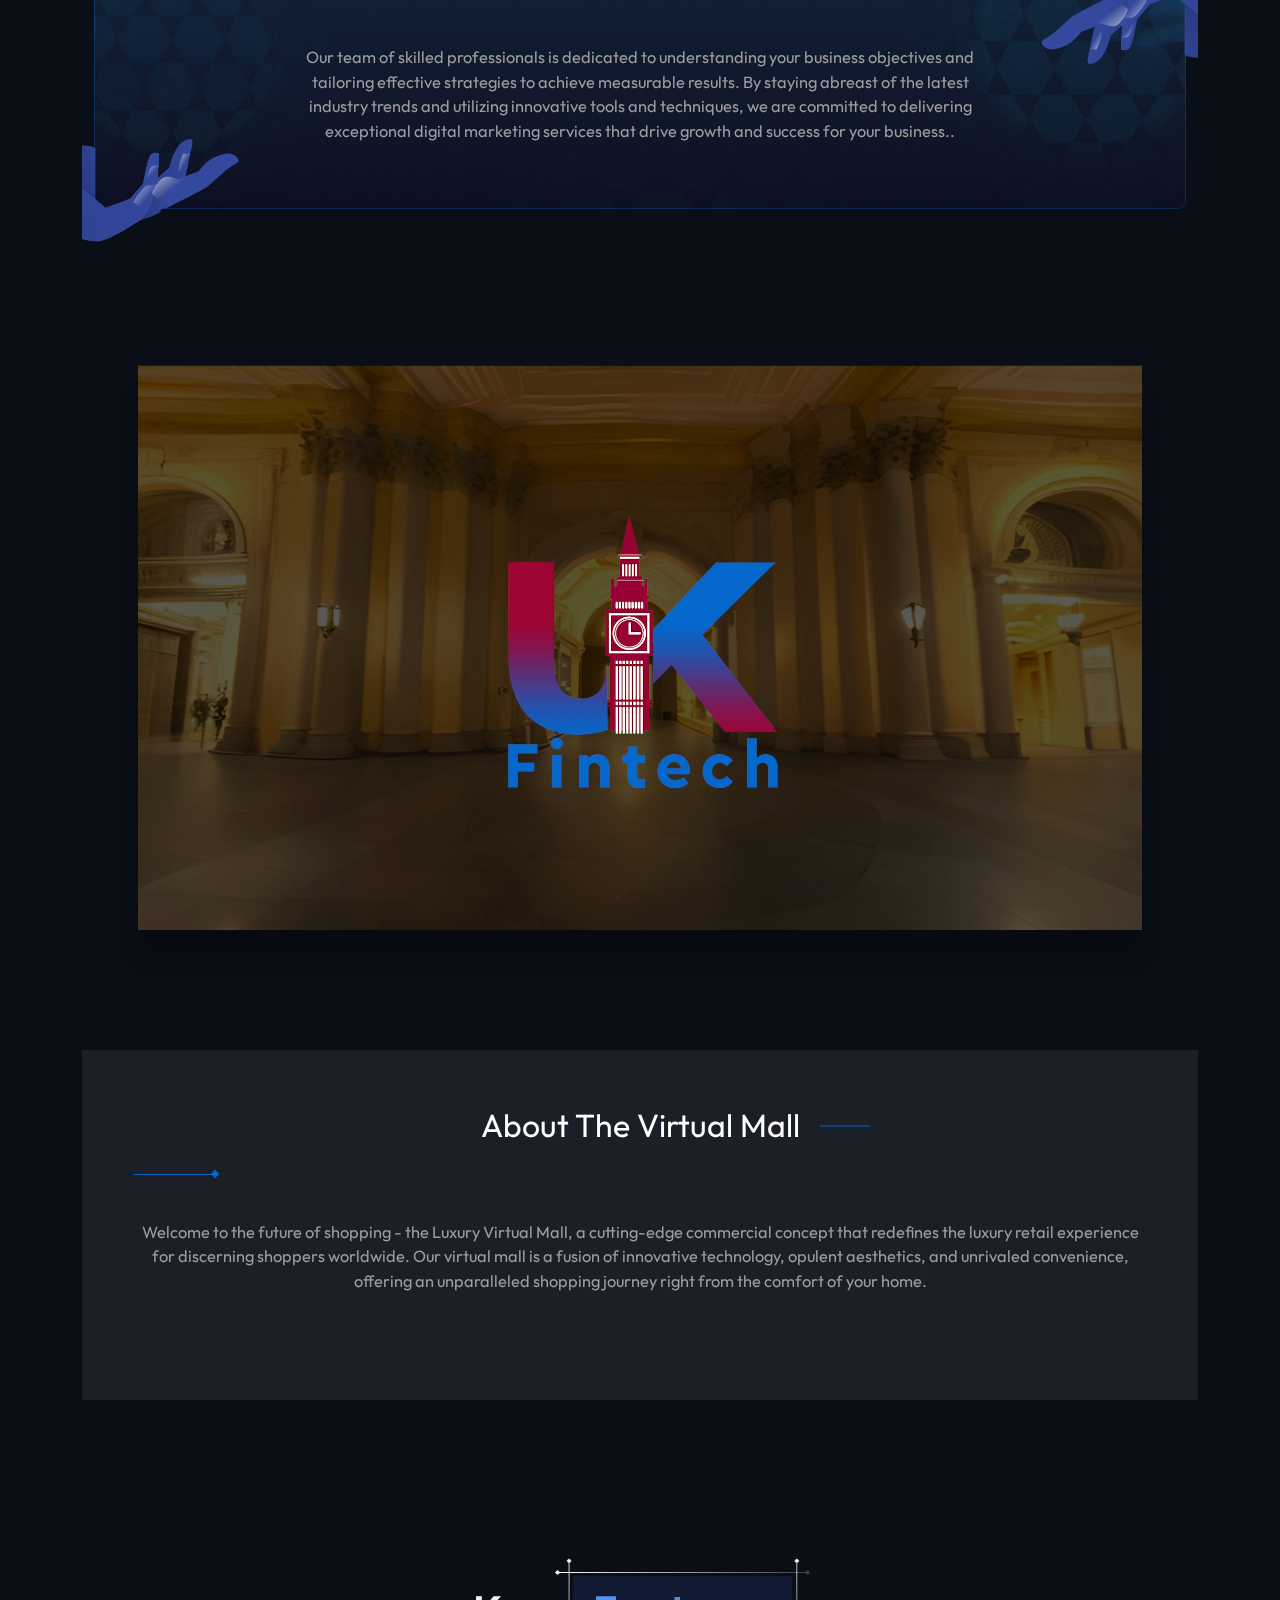
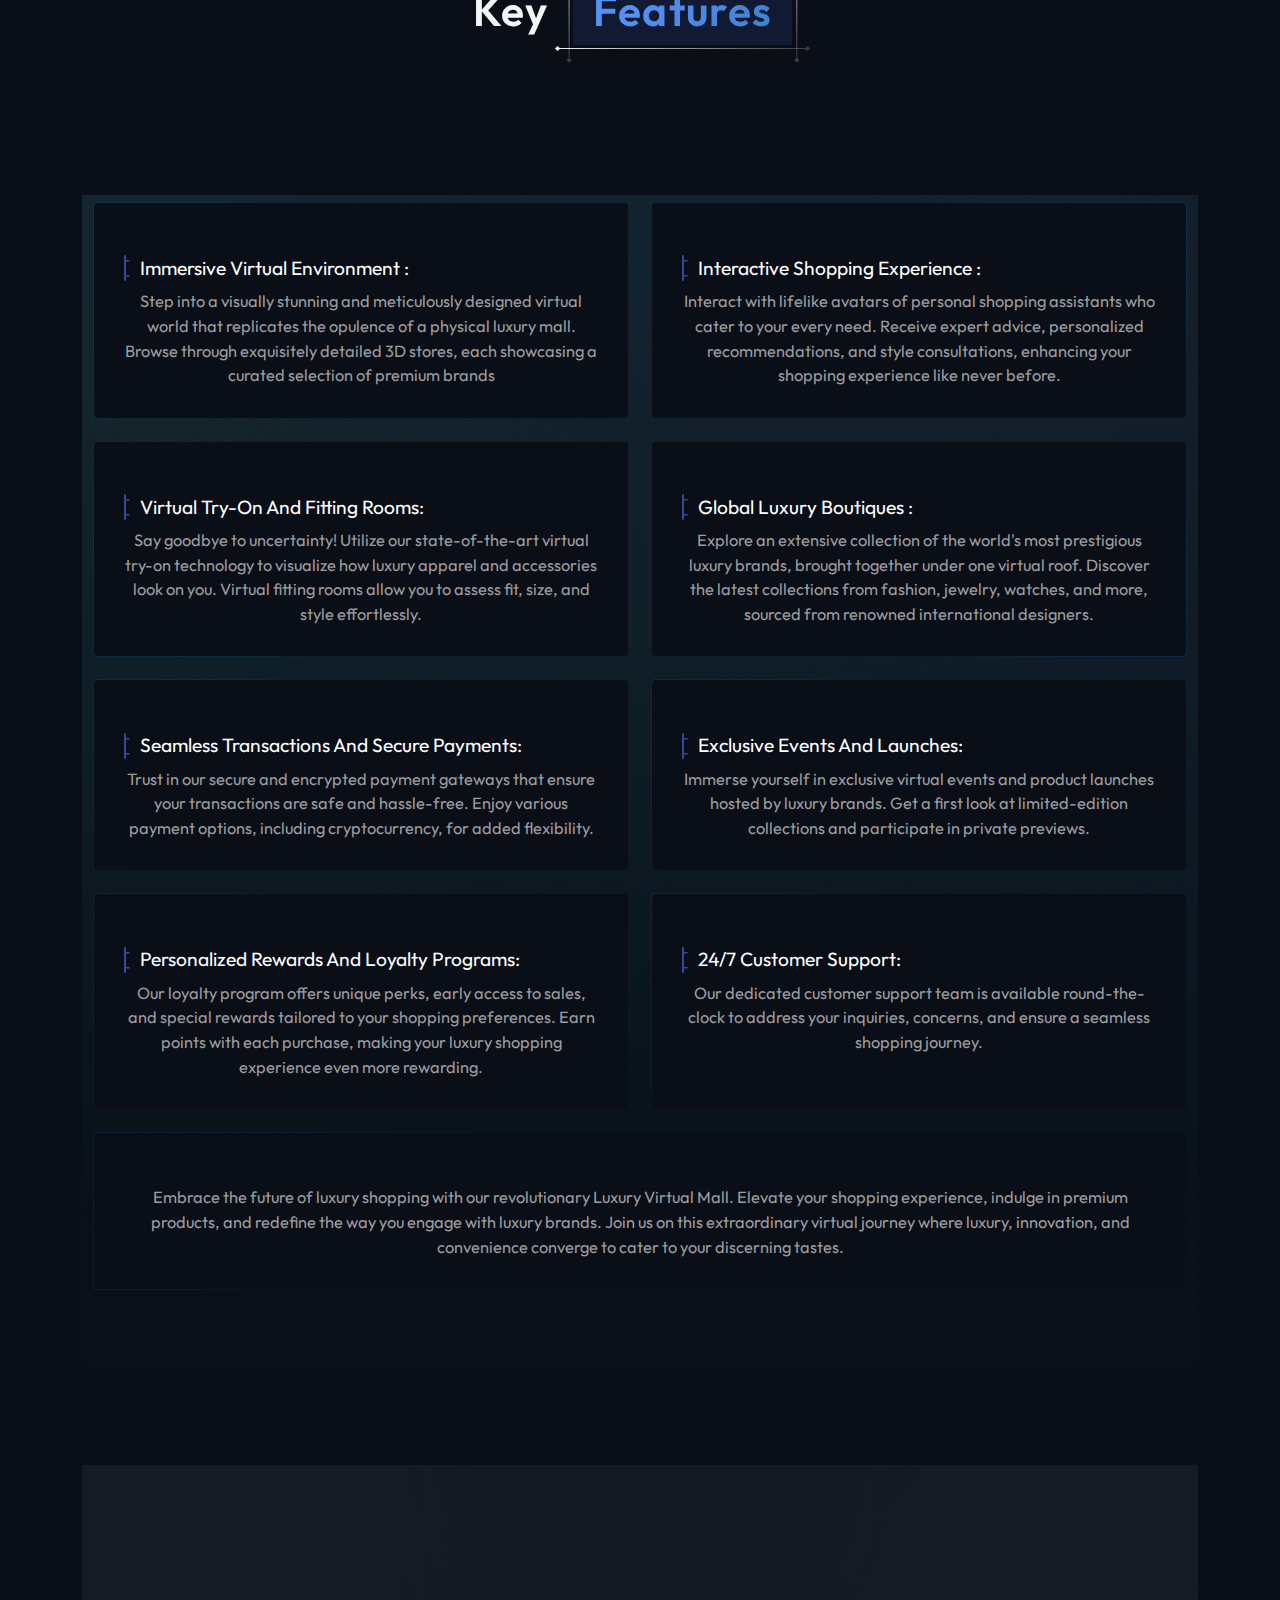
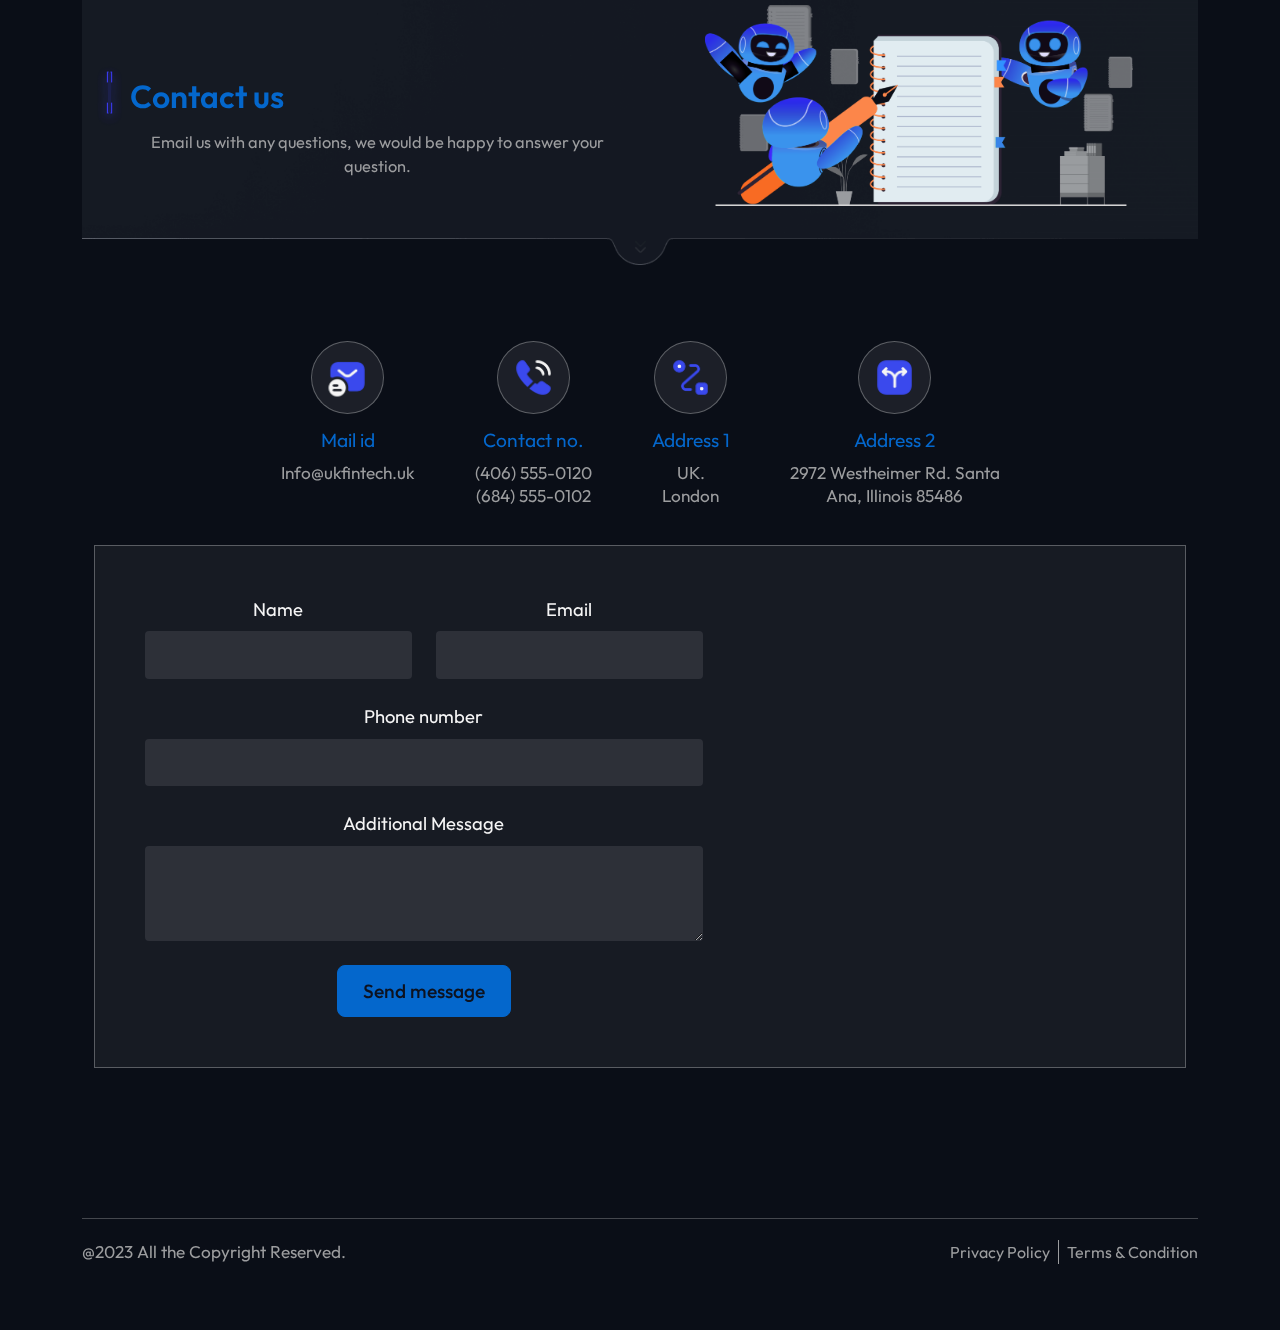
==== commit 6af2d0f7: "updates-for-video" ====
--- a/index.html
+++ b/index.html
@@ -639,6 +639,14 @@
         </div>
     </section>
 
+    <section class="virtual-mall-mobile-screen" id="virtual-mall" style="padding-top: 80px;">
+        <div class="virtual-mall-video-mobile-screen">
+            <video width="86%" controls loop muted autoplay="autoplay">
+                <source src="assets/video/low sized.m4v" type="video/mp4">
+            </video>
+        </div>
+    </section>
+
 
     <section class="about-section section-b-space virtual-mall-bg">
     <div class="bg-effect aos-init aos-animate" data-aos="fade-left" data-aos-duration="1000" data-aos-delay="500"></div>
--- a/assets/css/style.css
+++ b/assets/css/style.css
@@ -6741,6 +6741,13 @@
   width: 100%;
 }
 
+@media (min-width: 768px) {
+  .virtual-mall-mobile-screen {
+    display: none;
+    overflow: hidden;
+  }
+}
+
 @media (max-width: 1456px) {
   .virtual-mall-video {
     margin-top: 100px;
@@ -6838,19 +6845,22 @@
 
 @media (max-width: 768px) {
   .virtual-mall-video {
-    margin-top: 480px;
+    display: none;
+    overflow: hidden;
   }
   .info-section {
     margin-bottom: -520px;
   }
-  .virtual-mall-video {
-    height: 260px;
+  .virtual-mall-video-mobile-screen {
+    display: block;
+    margin-top: 400px;
+    margin-bottom: 50px;
   }
 }
 
 @media (max-width: 575px) {
-  .virtual-mall-video {
-    height: 240px;
+  .virtual-mall-video-mobile-screen {
+    margin-top: 400px;
   }
 }
 
@@ -6861,8 +6871,8 @@
 }
 
 @media (max-width: 530px) {
-  .virtual-mall-video {
-    margin-top: 530px;
+  .virtual-mall-video-mobile-screen {
+    margin-top: 450px;
   }
   .info-section {
     margin-bottom: -580px;
@@ -6871,9 +6881,6 @@
     margin-left: 0px;
     margin-top: -160px;
   }
-  .virtual-mall-video {
-    height: 220px;
-  }
 }
 
 @media (max-width: 500px) {
@@ -6890,8 +6897,8 @@
 
 
 @media (max-width: 450px) {
-  .virtual-mall-video {
-    margin-top: 560px;
+  .virtual-mall-video-mobile-screen {
+    margin-top: 500px;
   }
   .info-section {
     margin-bottom: -620px;
@@ -6899,9 +6906,6 @@
   .invest-with-us {
     margin-left: -30px;
     margin-top: -160px;
-  }
-  .virtual-mall-video {
-    height: 180px;
   }
 }
 
@@ -6922,8 +6926,8 @@
 }
 
 @media (max-width: 390px) {
-  .virtual-mall-video {
-    margin-top: 600px;
+  .virtual-mall-video-mobile-screen {
+    margin-top: 520px;
   }
   .info-section {
     margin-bottom: -650px;
@@ -6932,9 +6936,7 @@
     margin-left: -50px;
     margin-top: -160px;
   }
-  .virtual-mall-video {
-    height: 150px;
-  }
+
 }
 
 @media (max-width: 415px) {
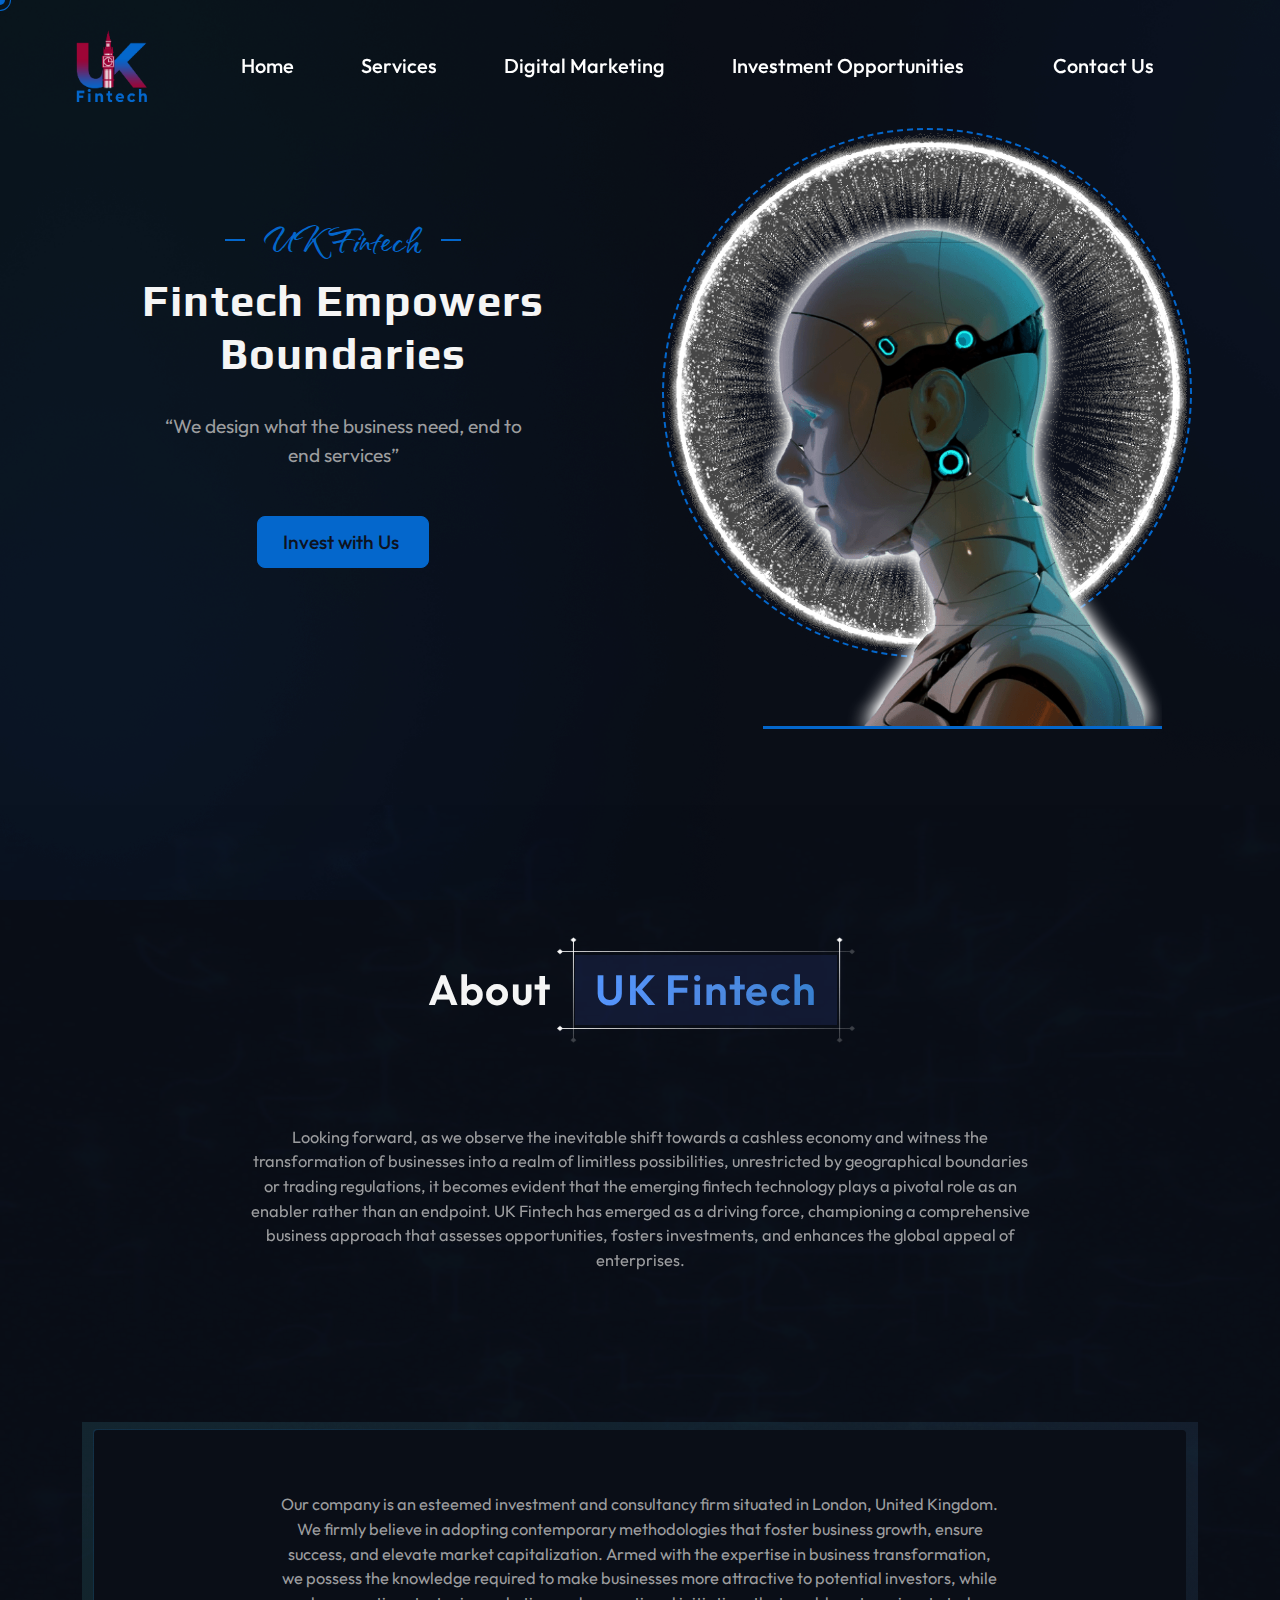
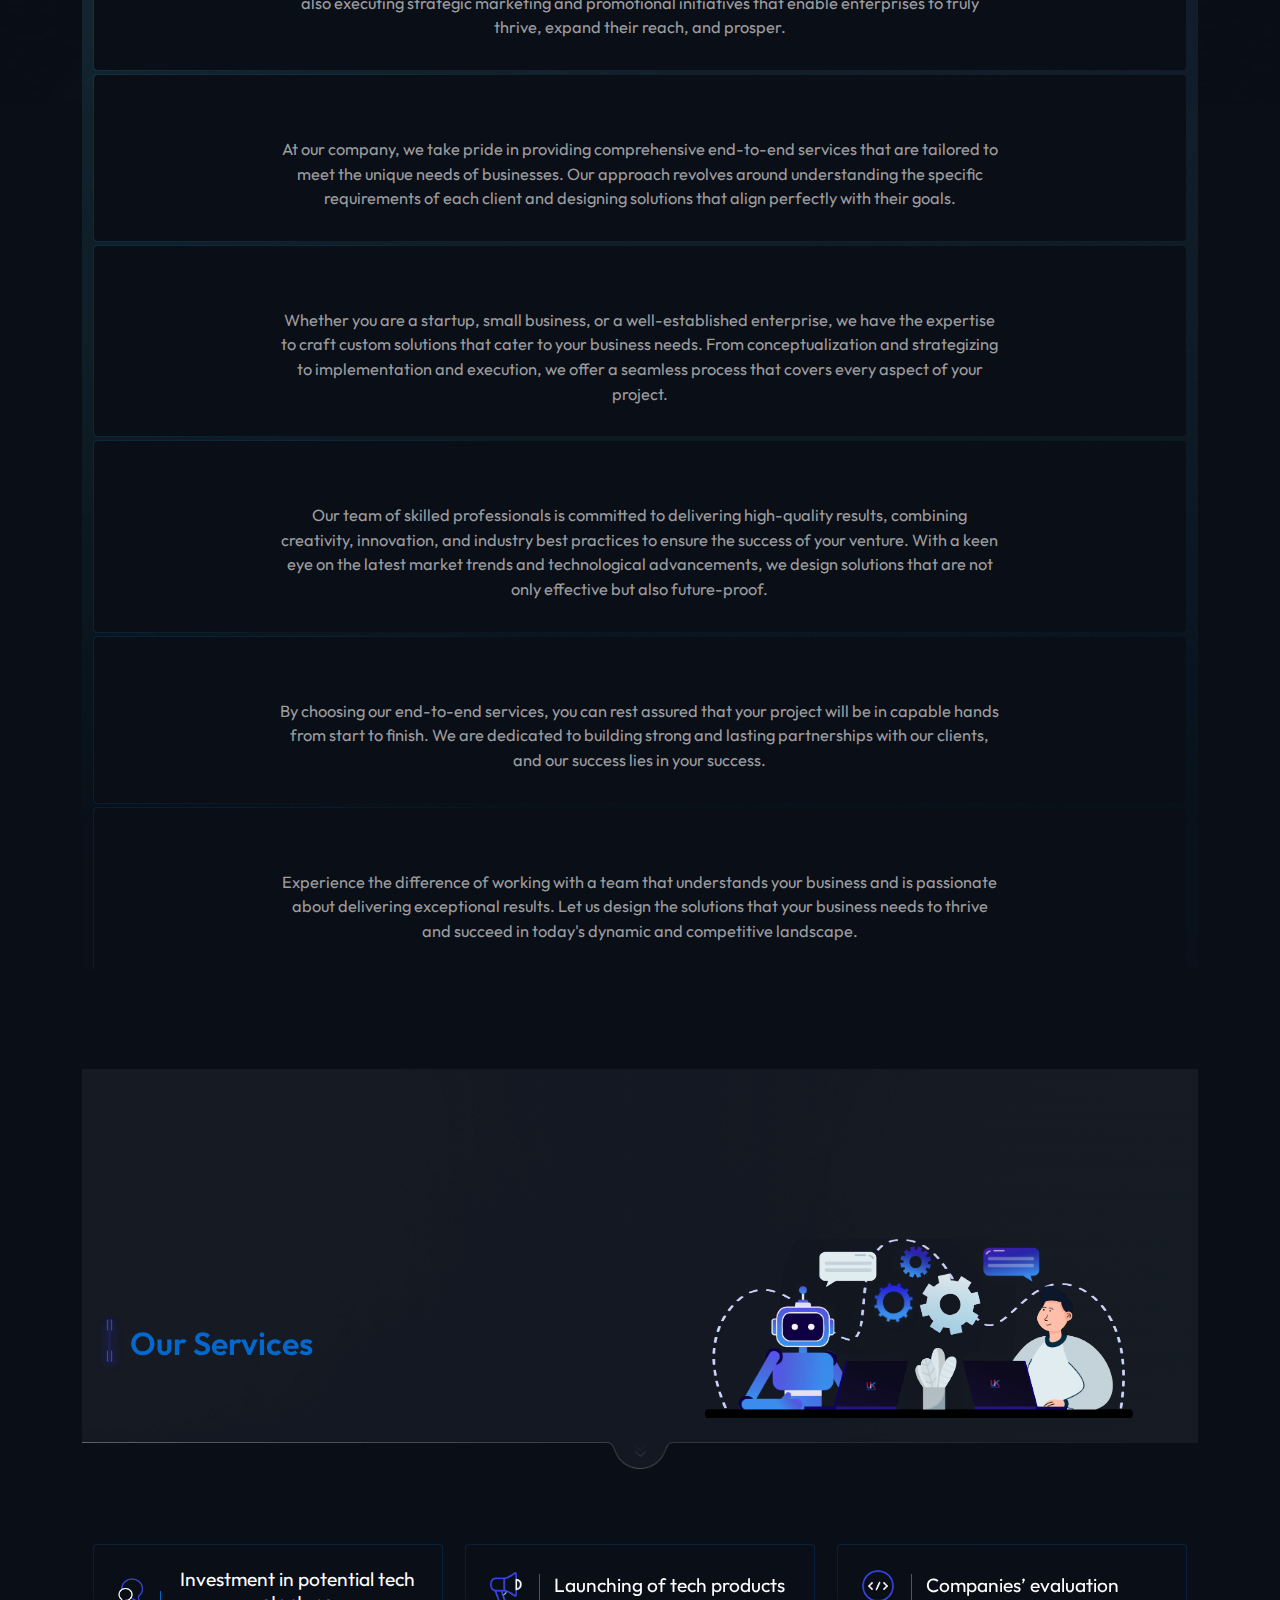
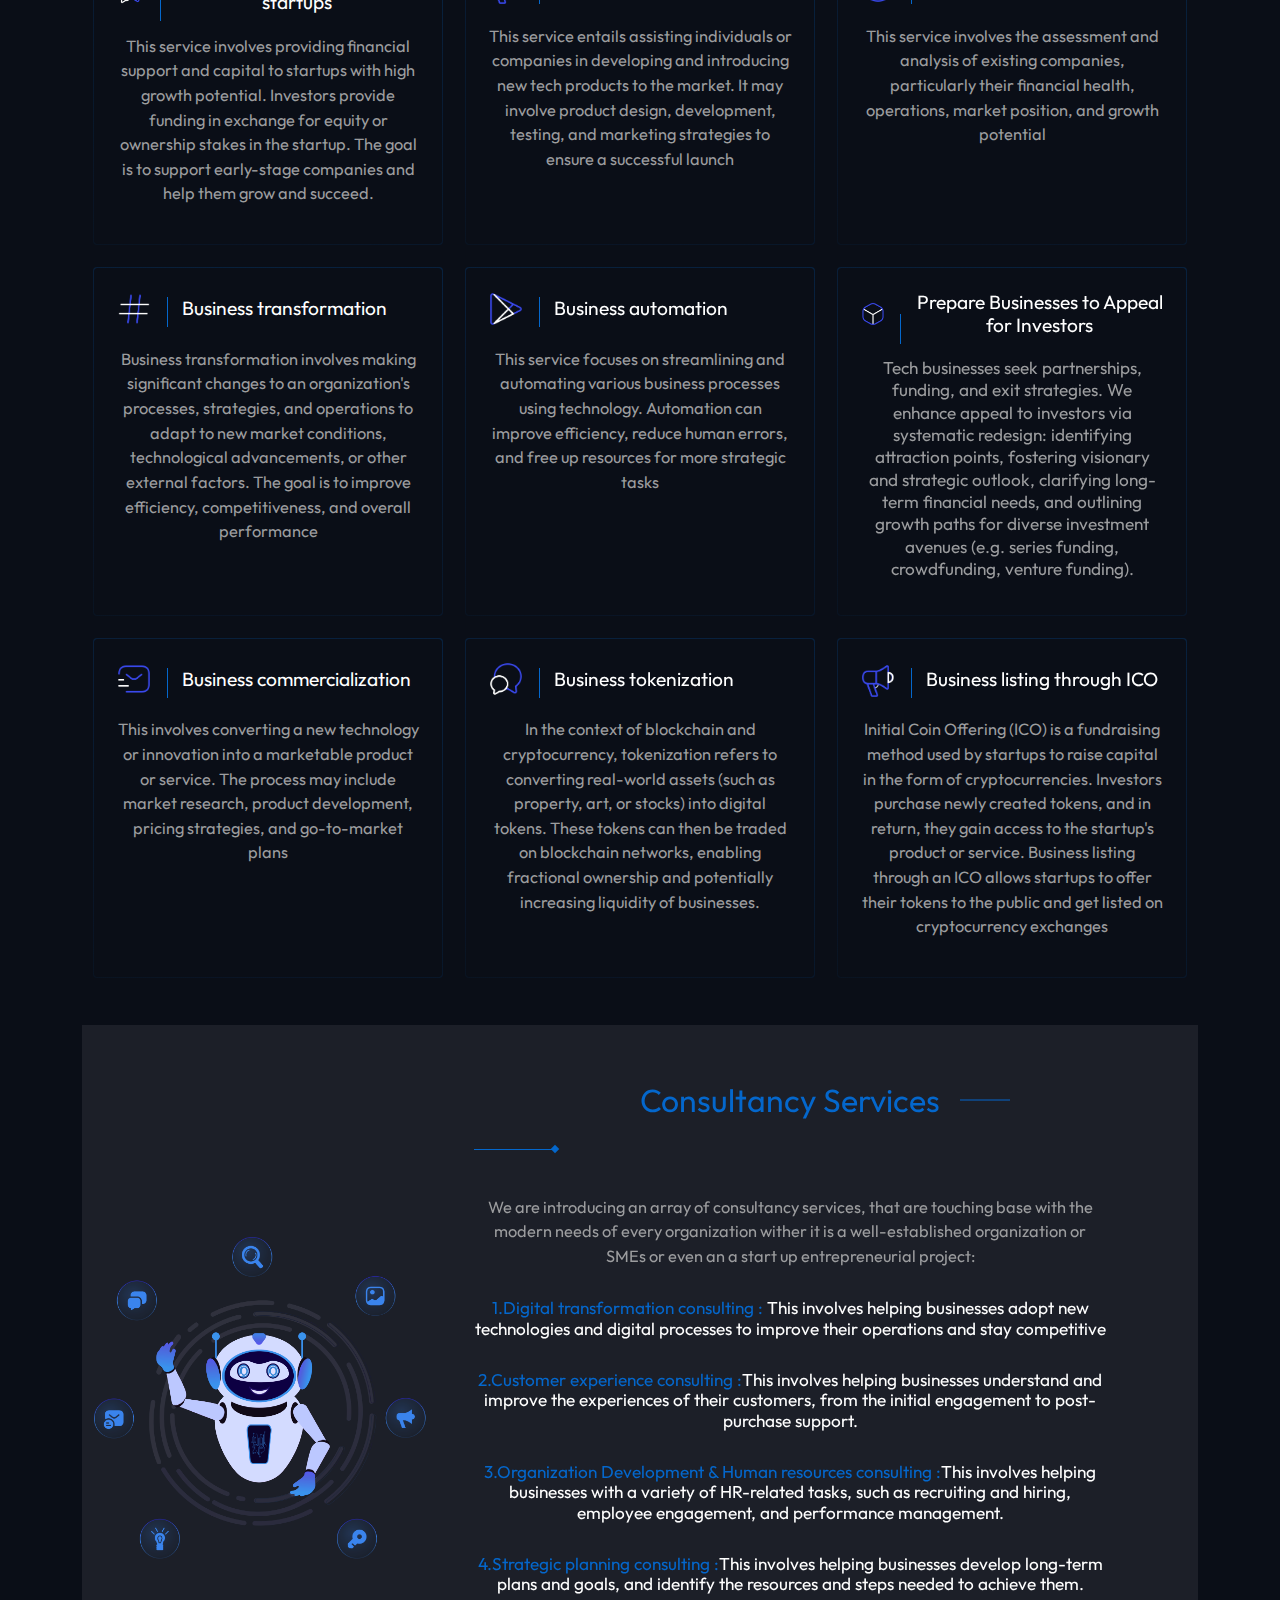
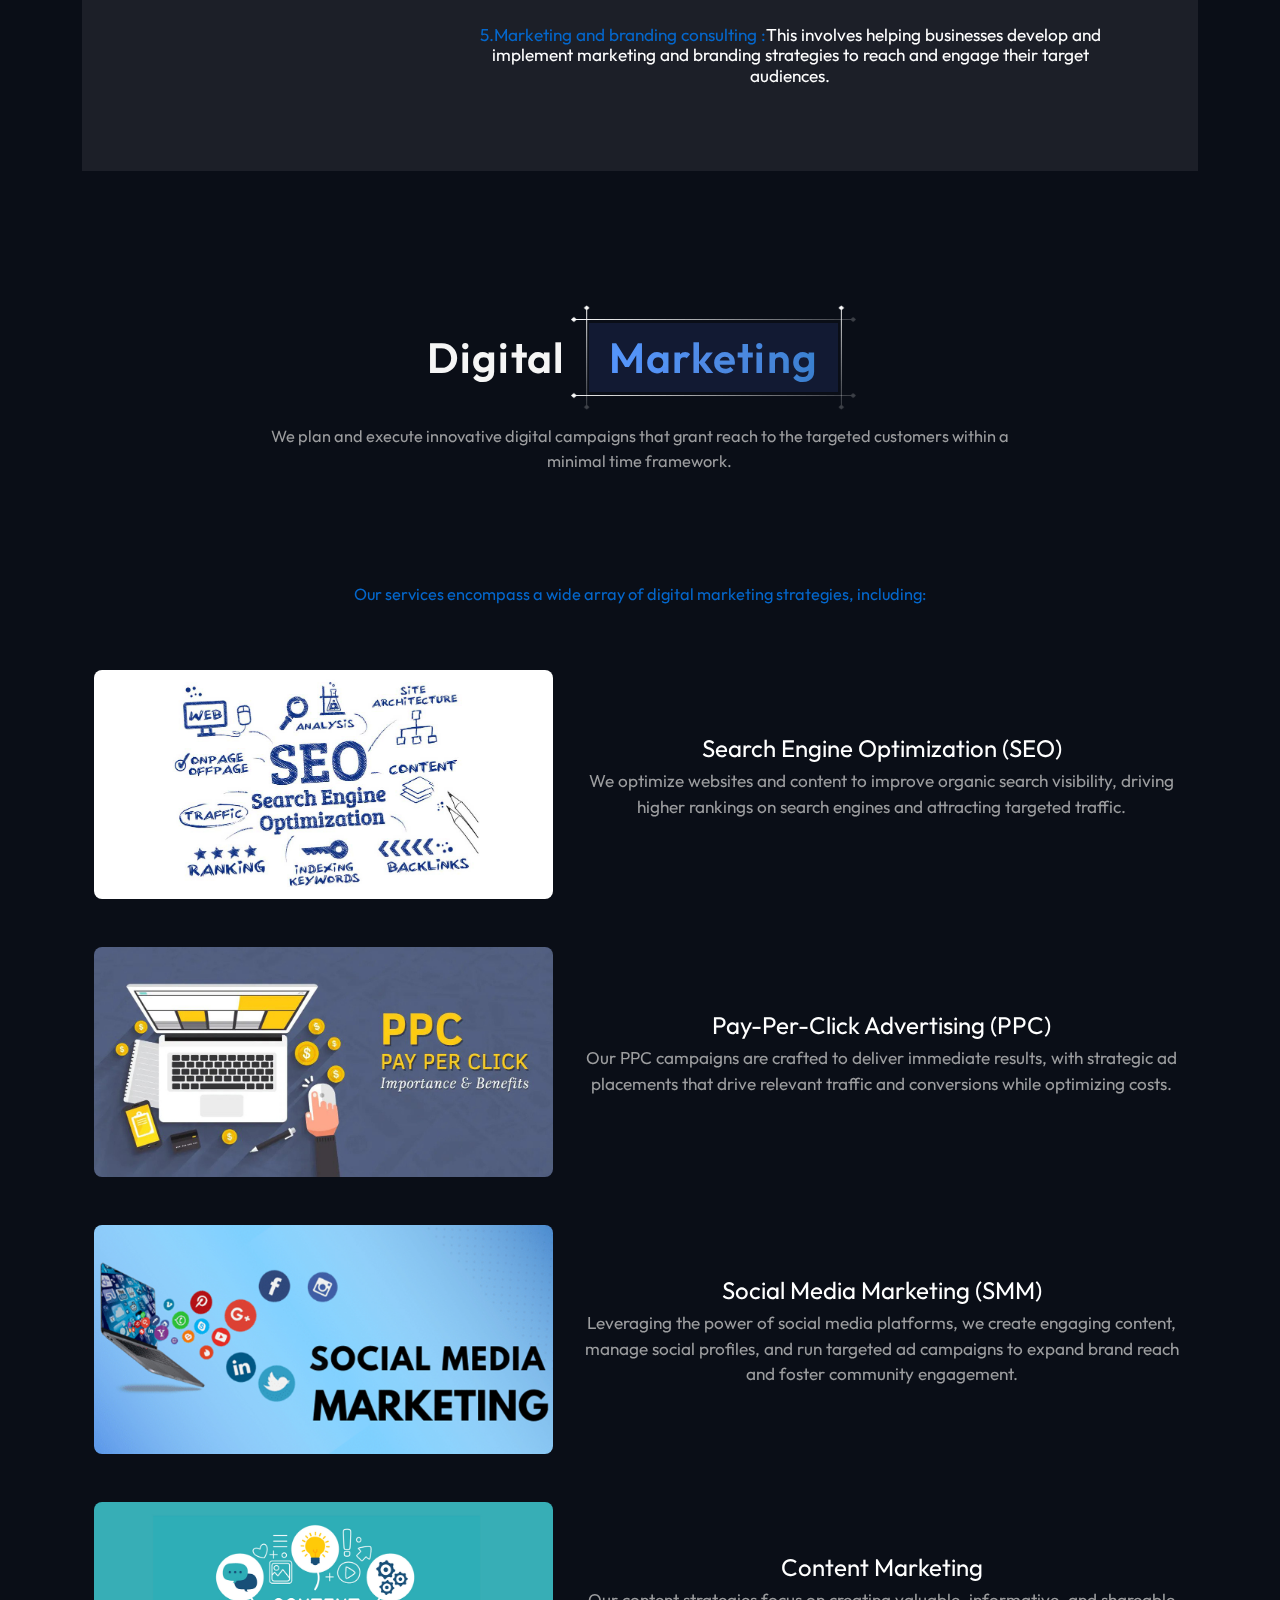
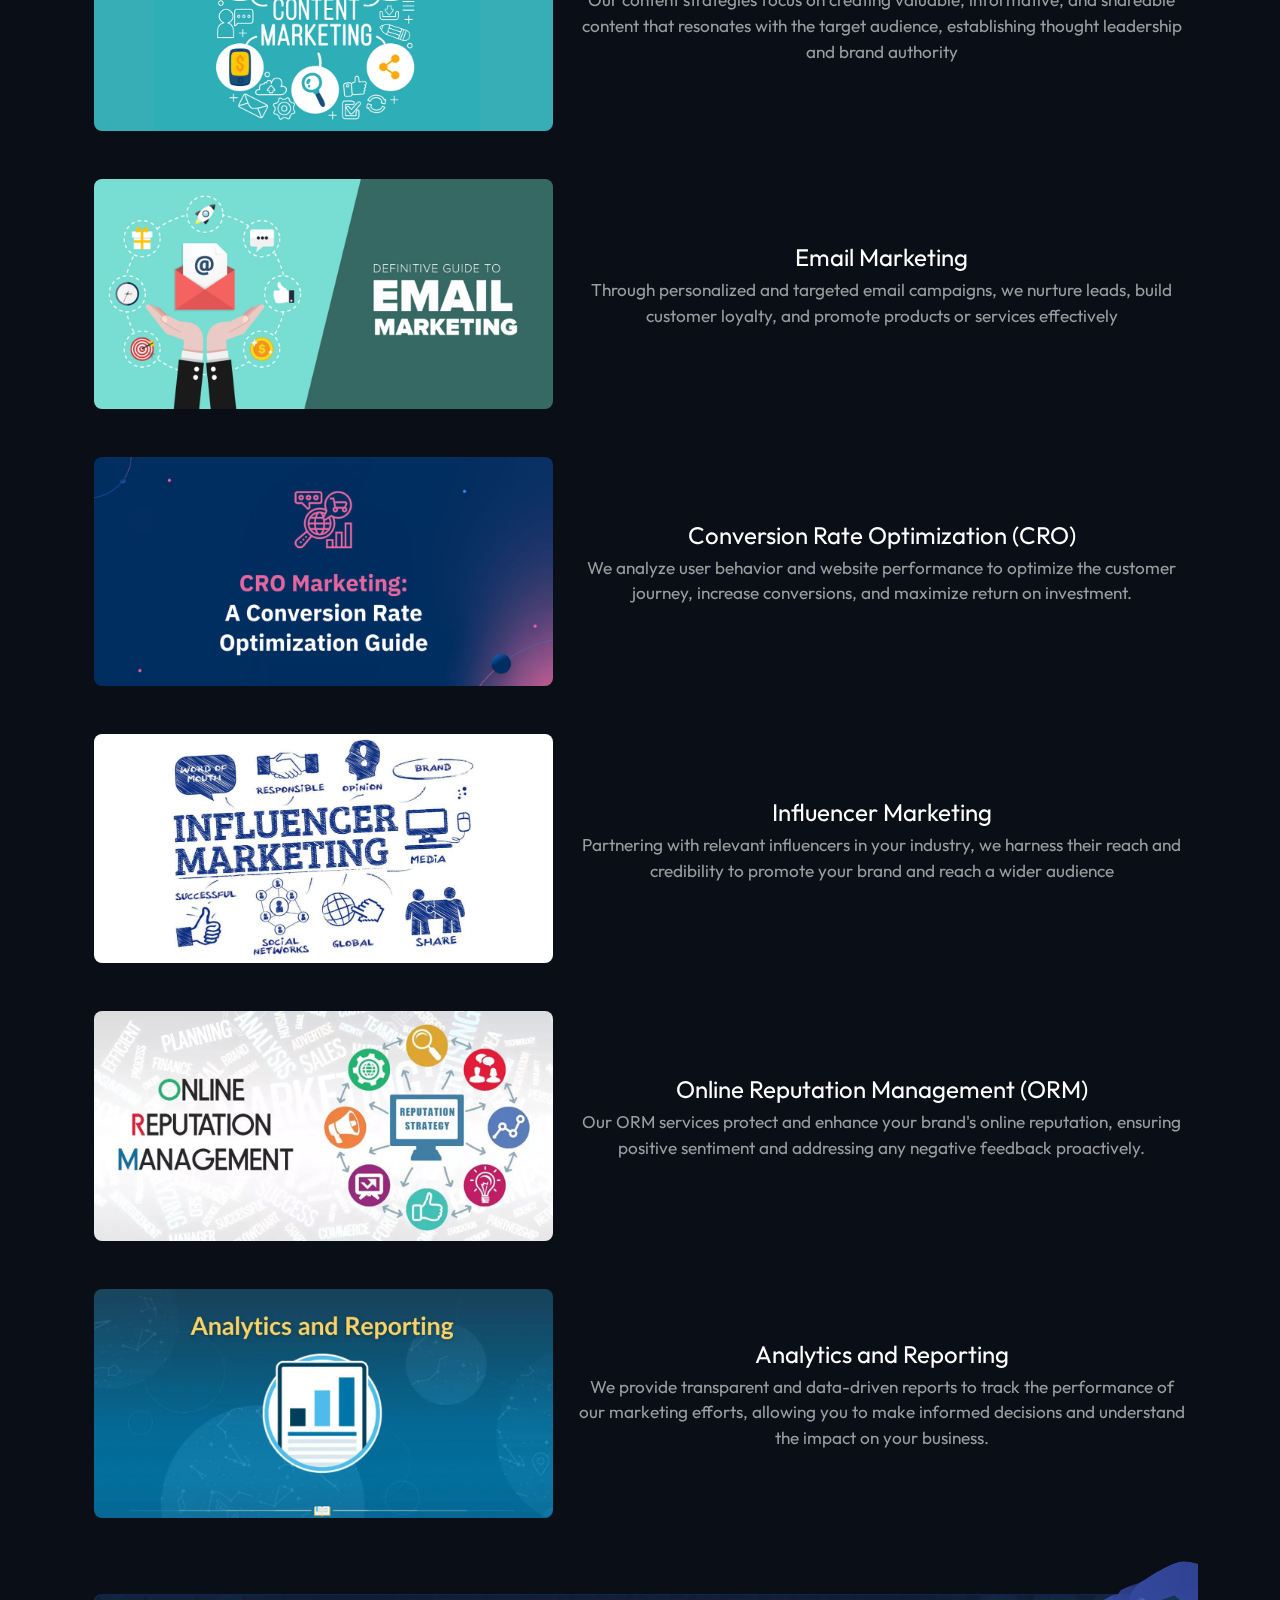
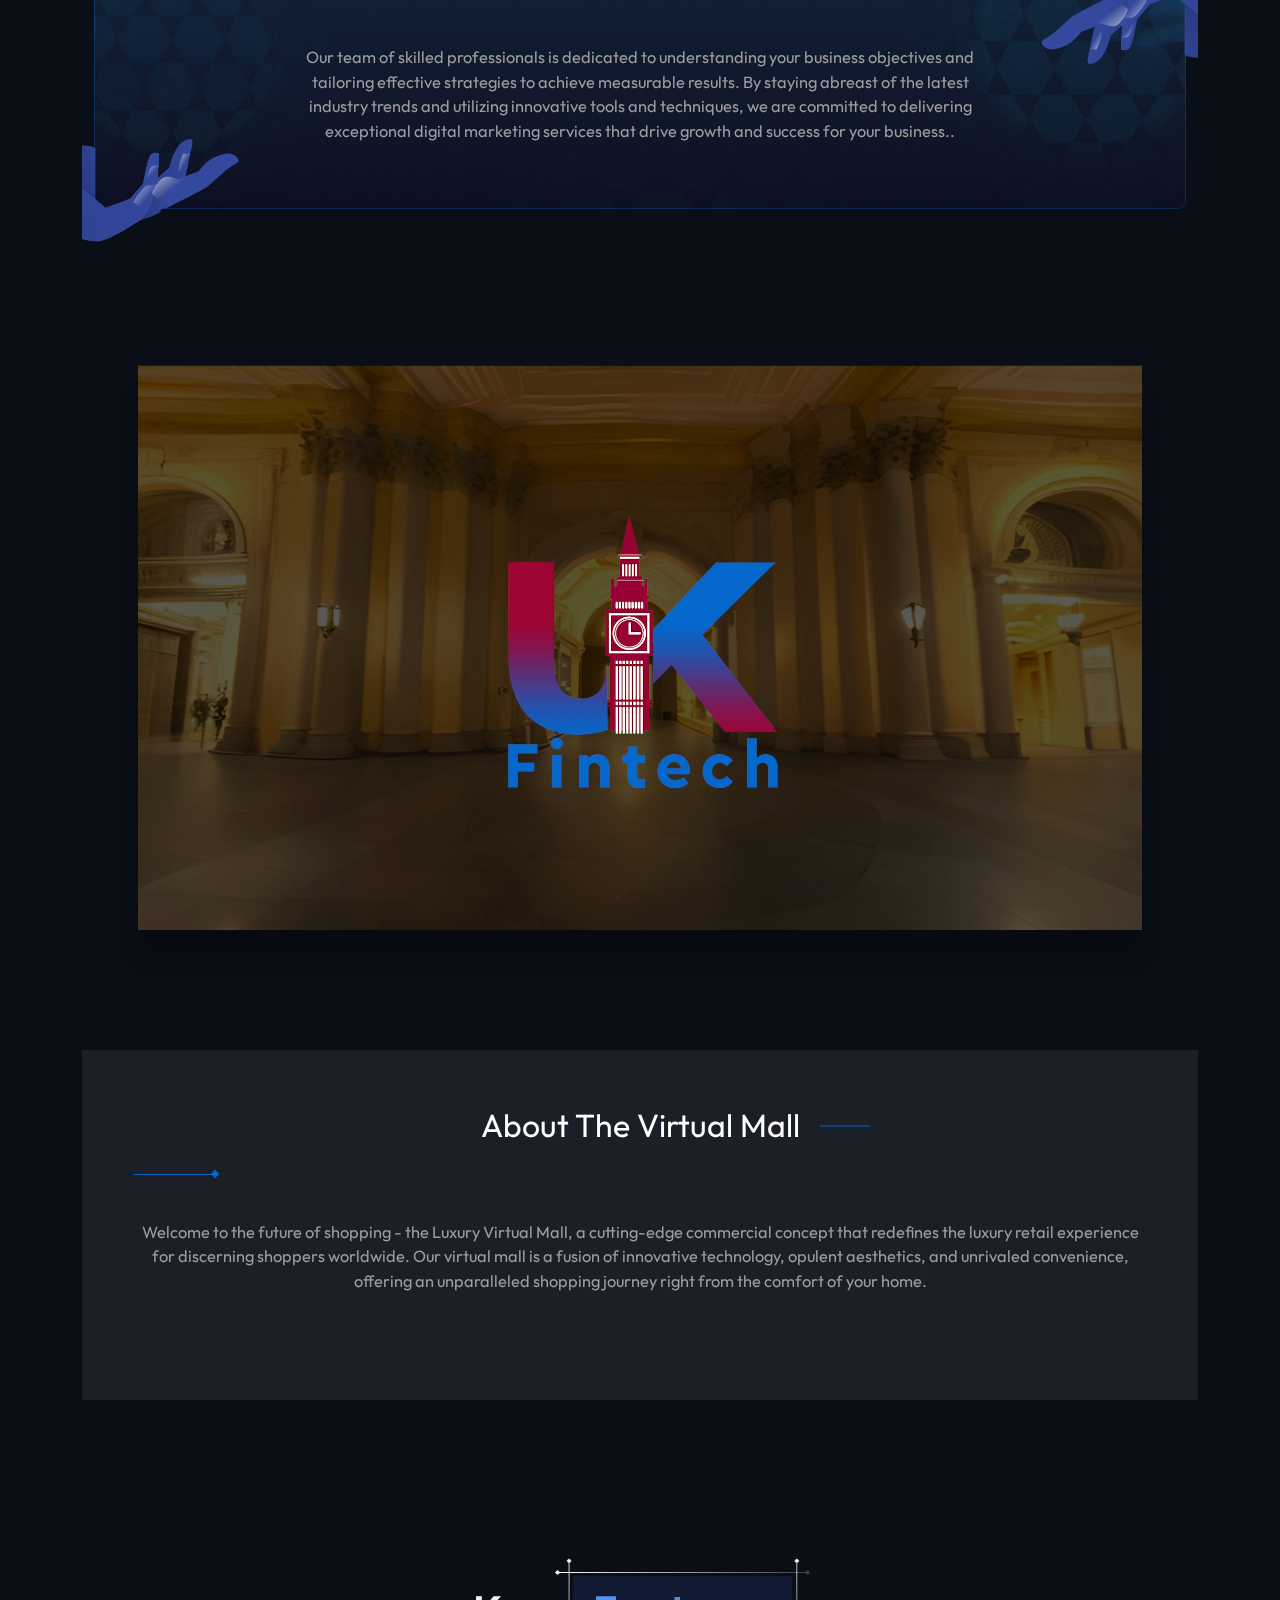
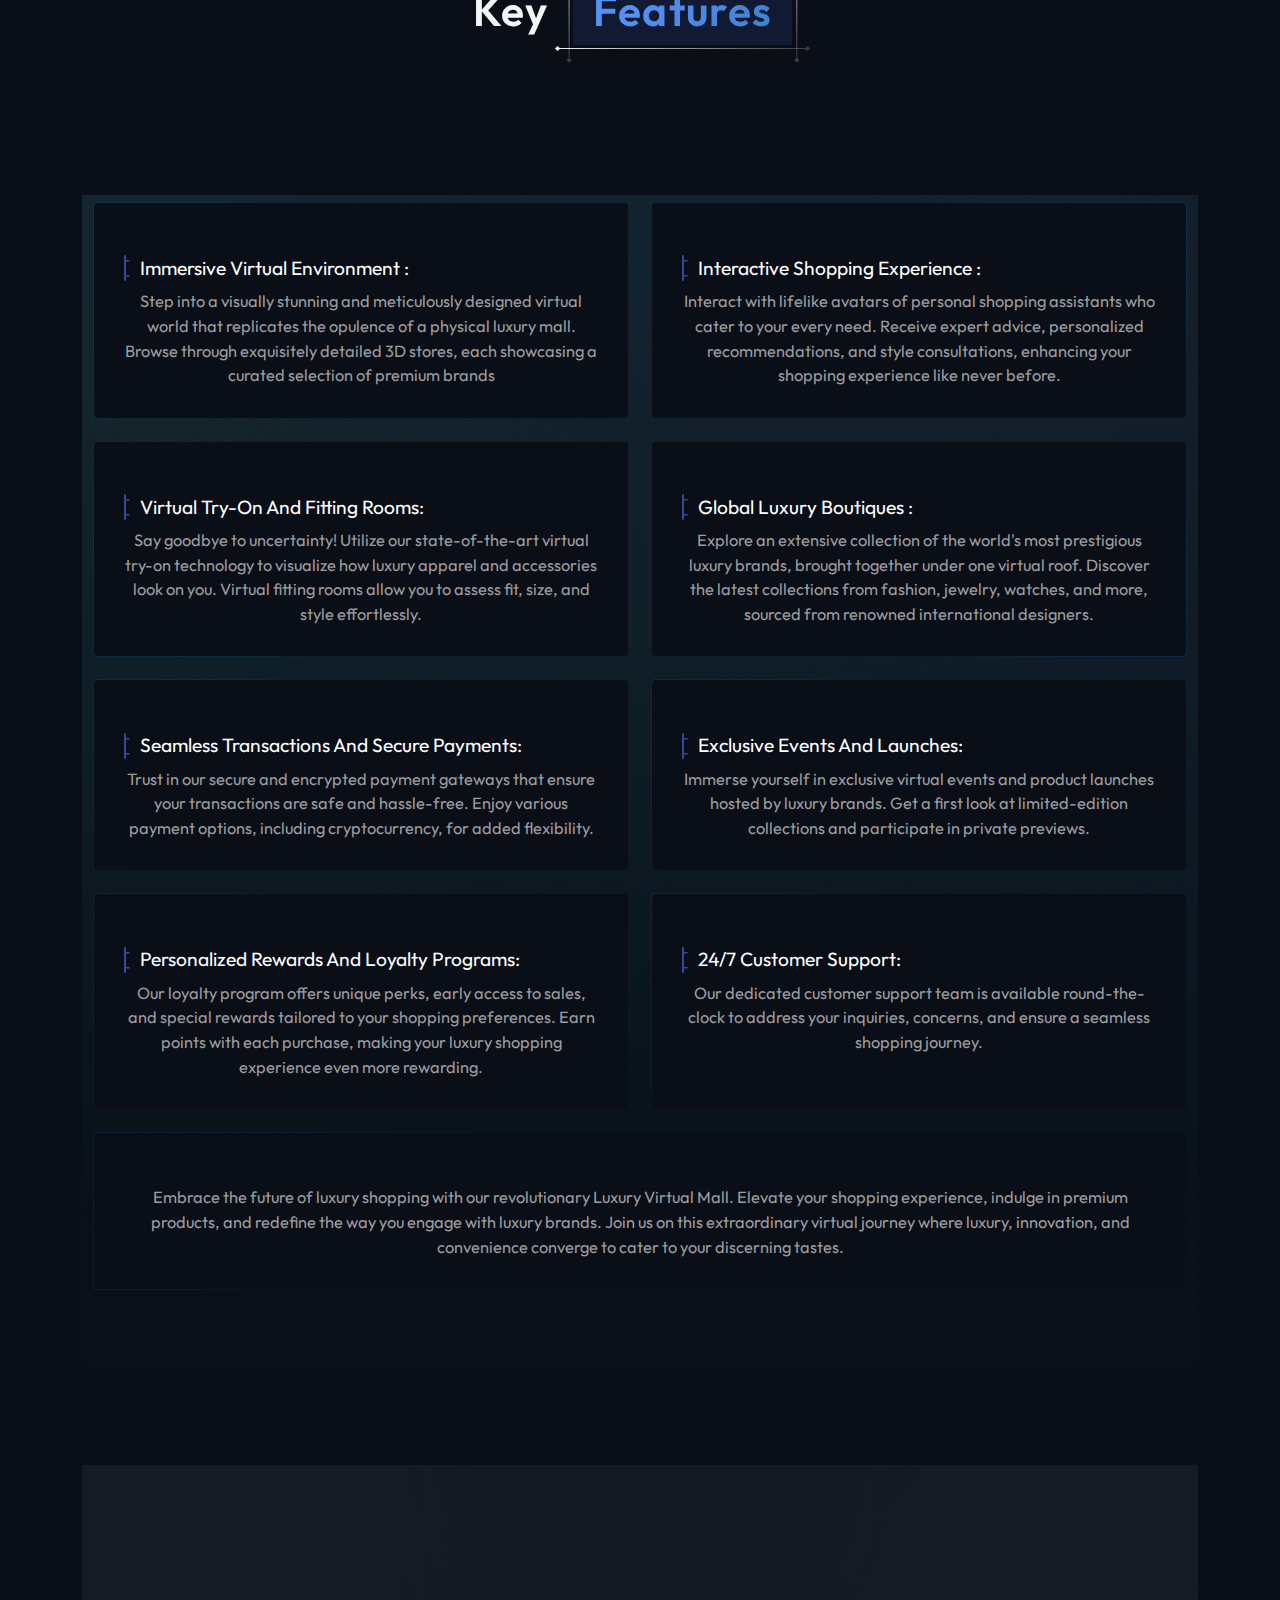
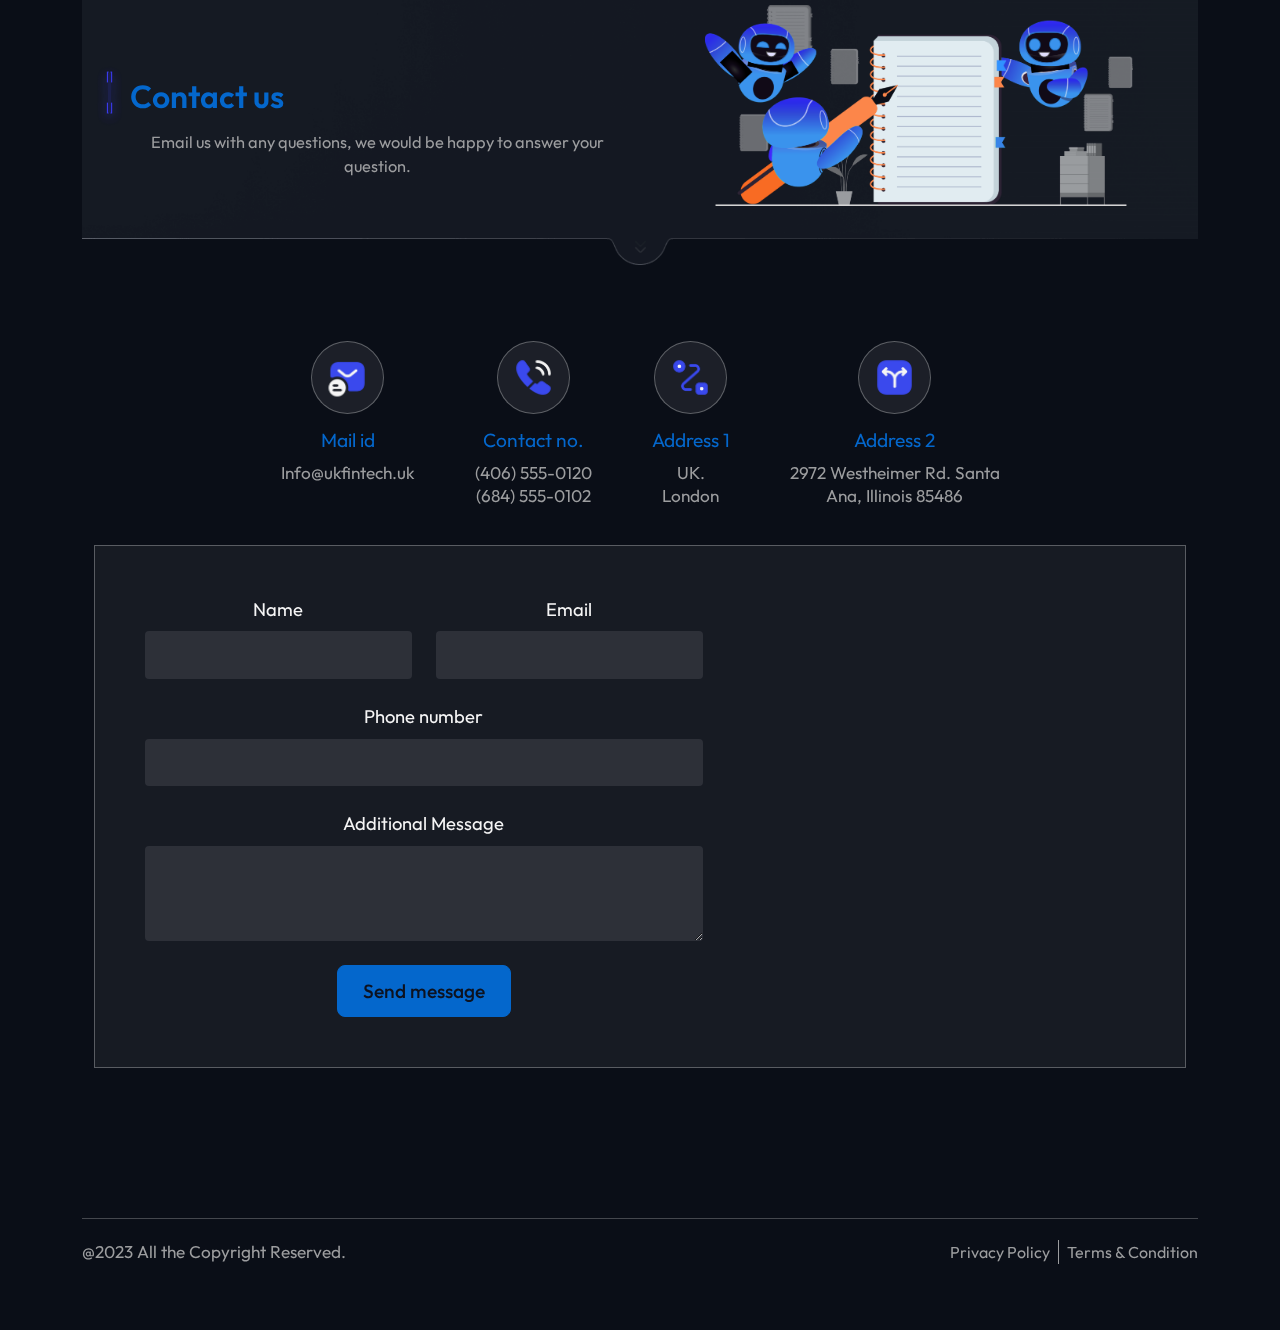
==== commit b8926049: "update" ====
--- a/index.html
+++ b/index.html
@@ -633,7 +633,7 @@
 
     <section class="virtual-mall" id="virtual-mall" style="padding-top: 80px;">
         <div class="virtual-mall-video">
-            <video class="theVideo" loop preload="none">
+            <video class="theVideo" loop preload="auto">
                 <source src="assets/video/low-sized.m4v" type="video/mp4">
             </video>
         </div>
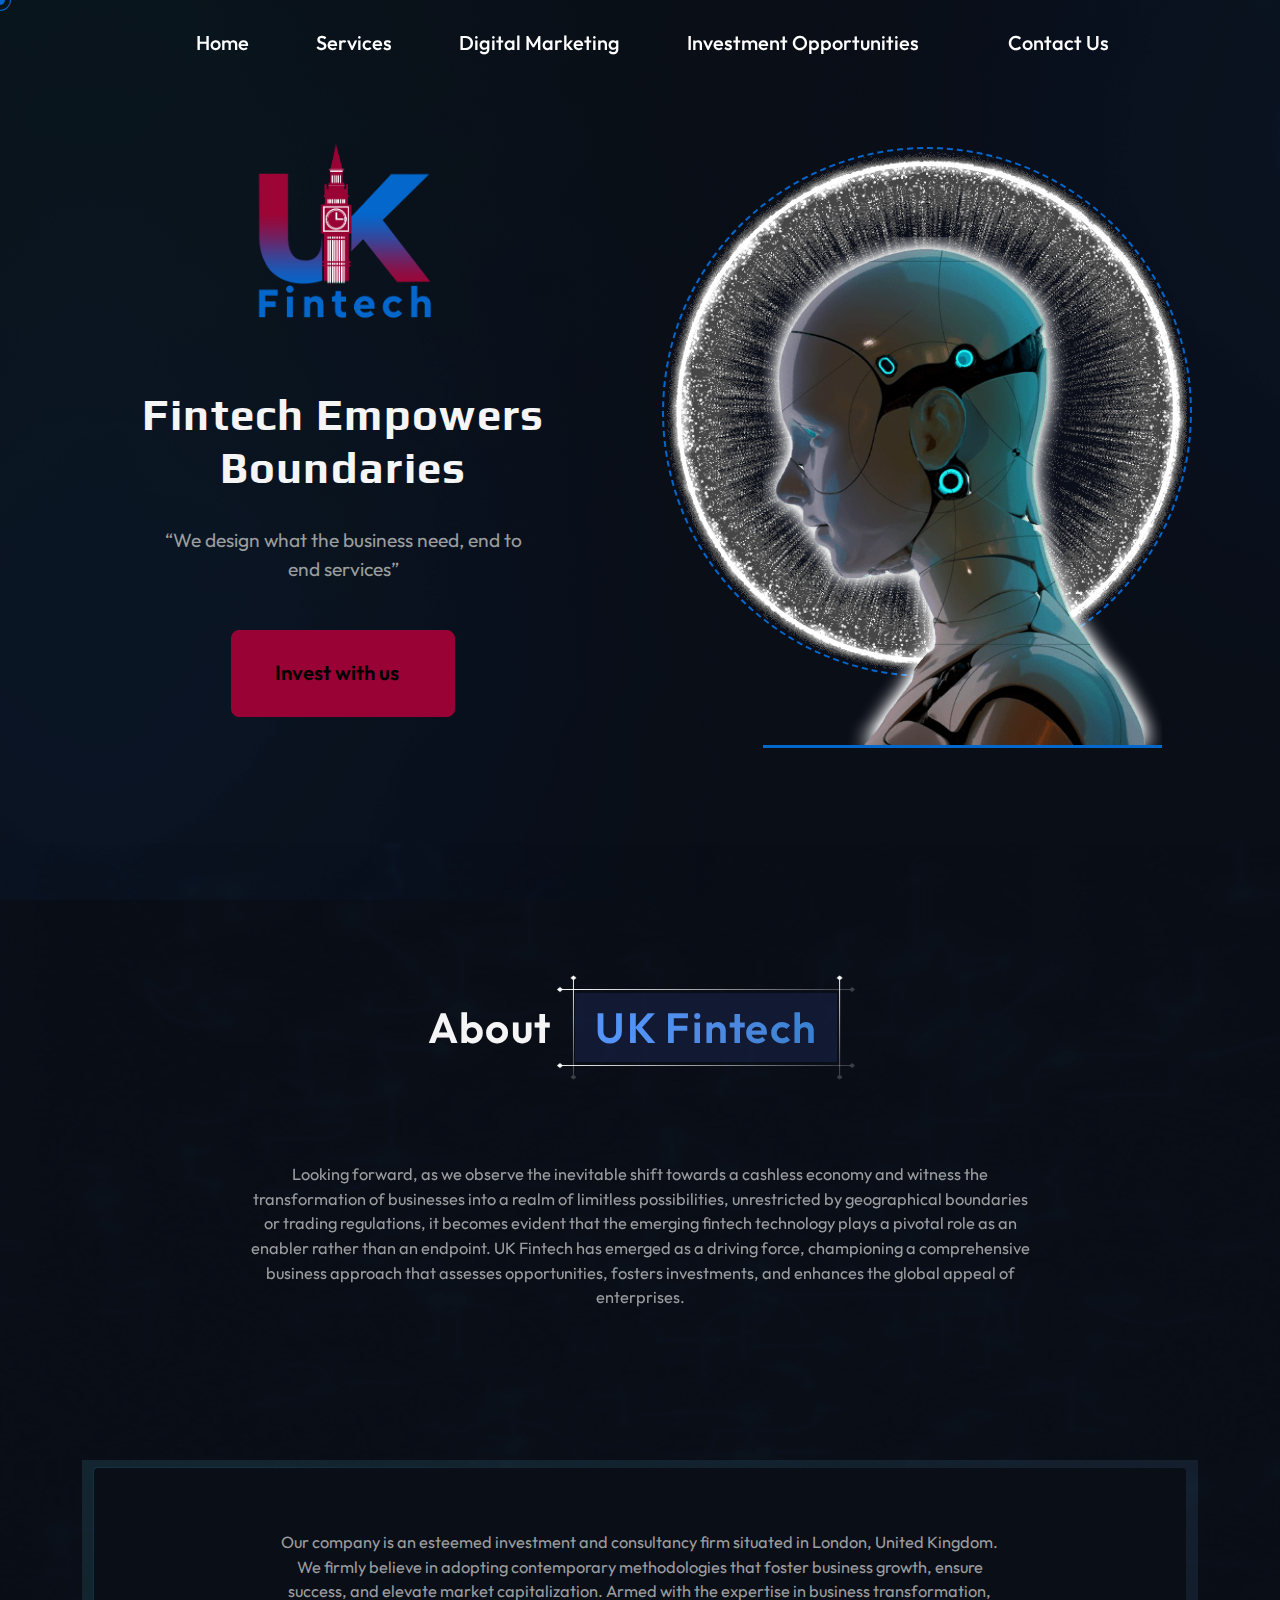
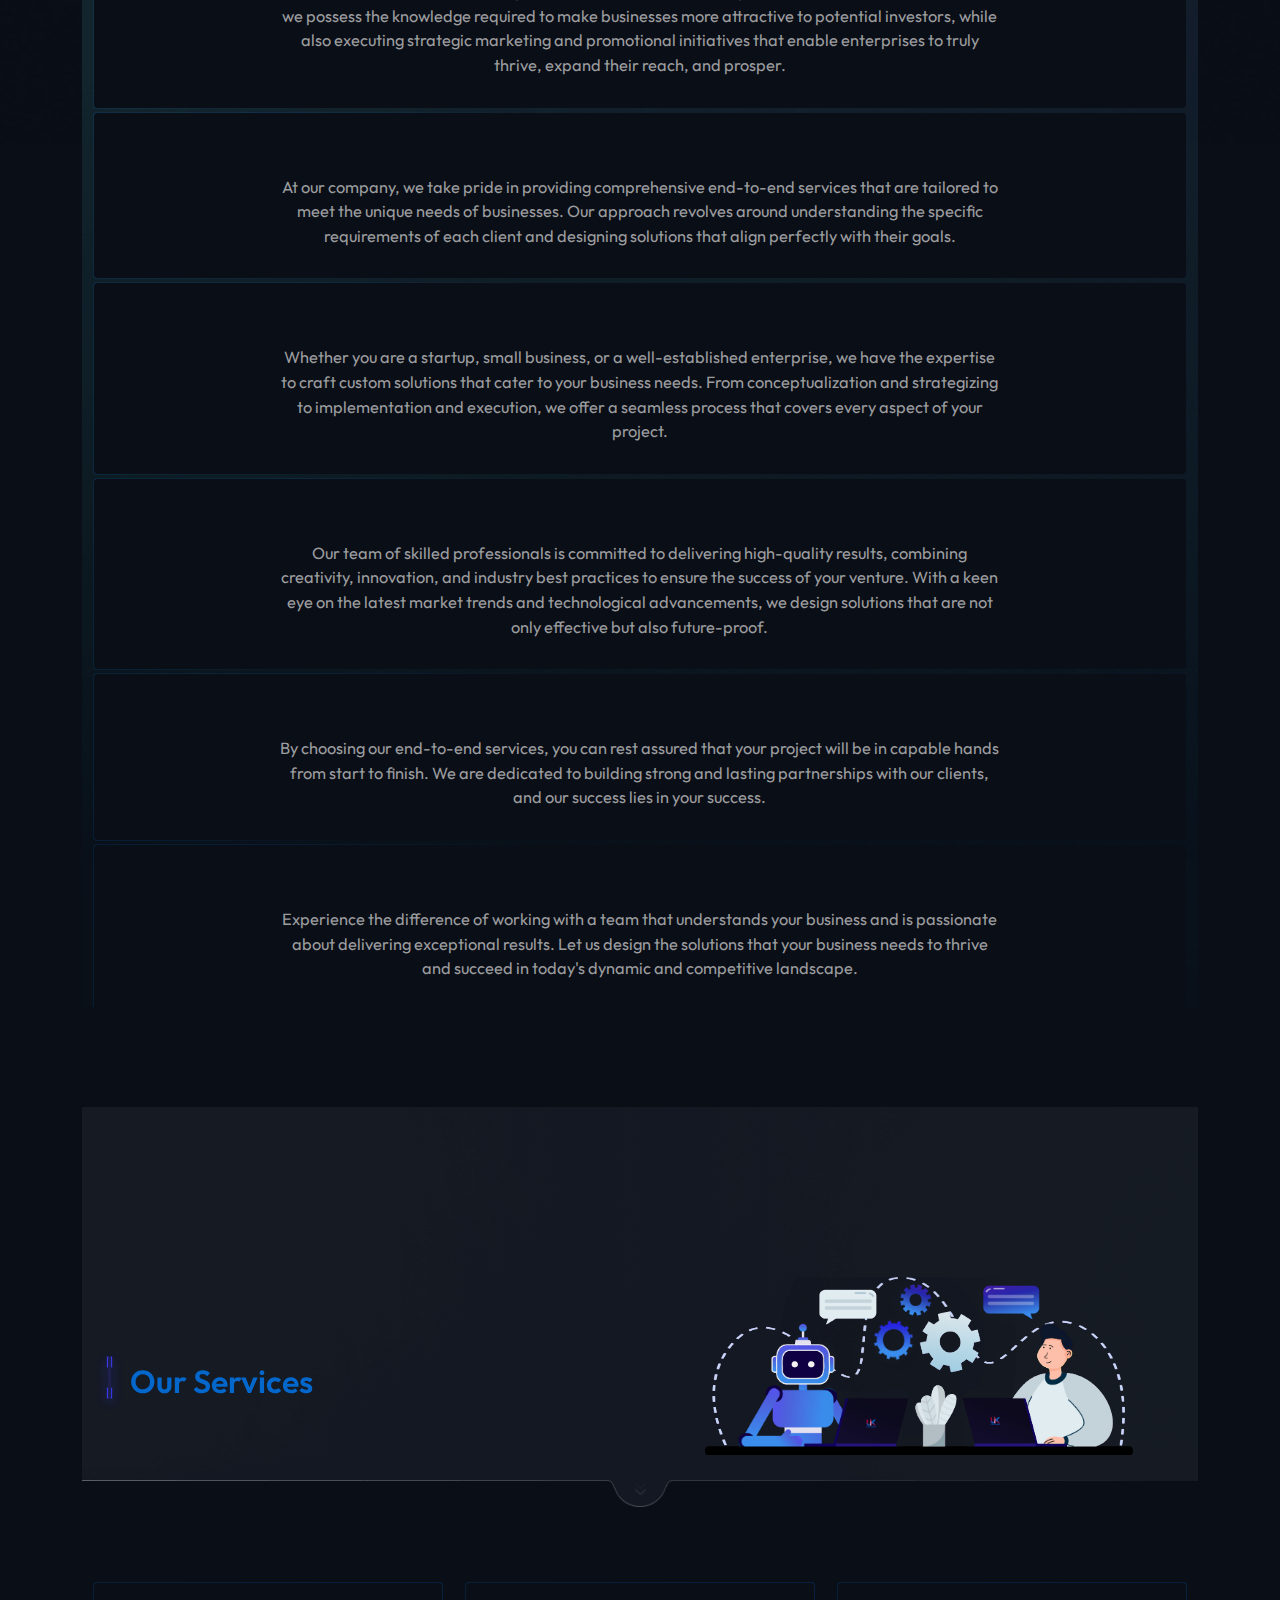
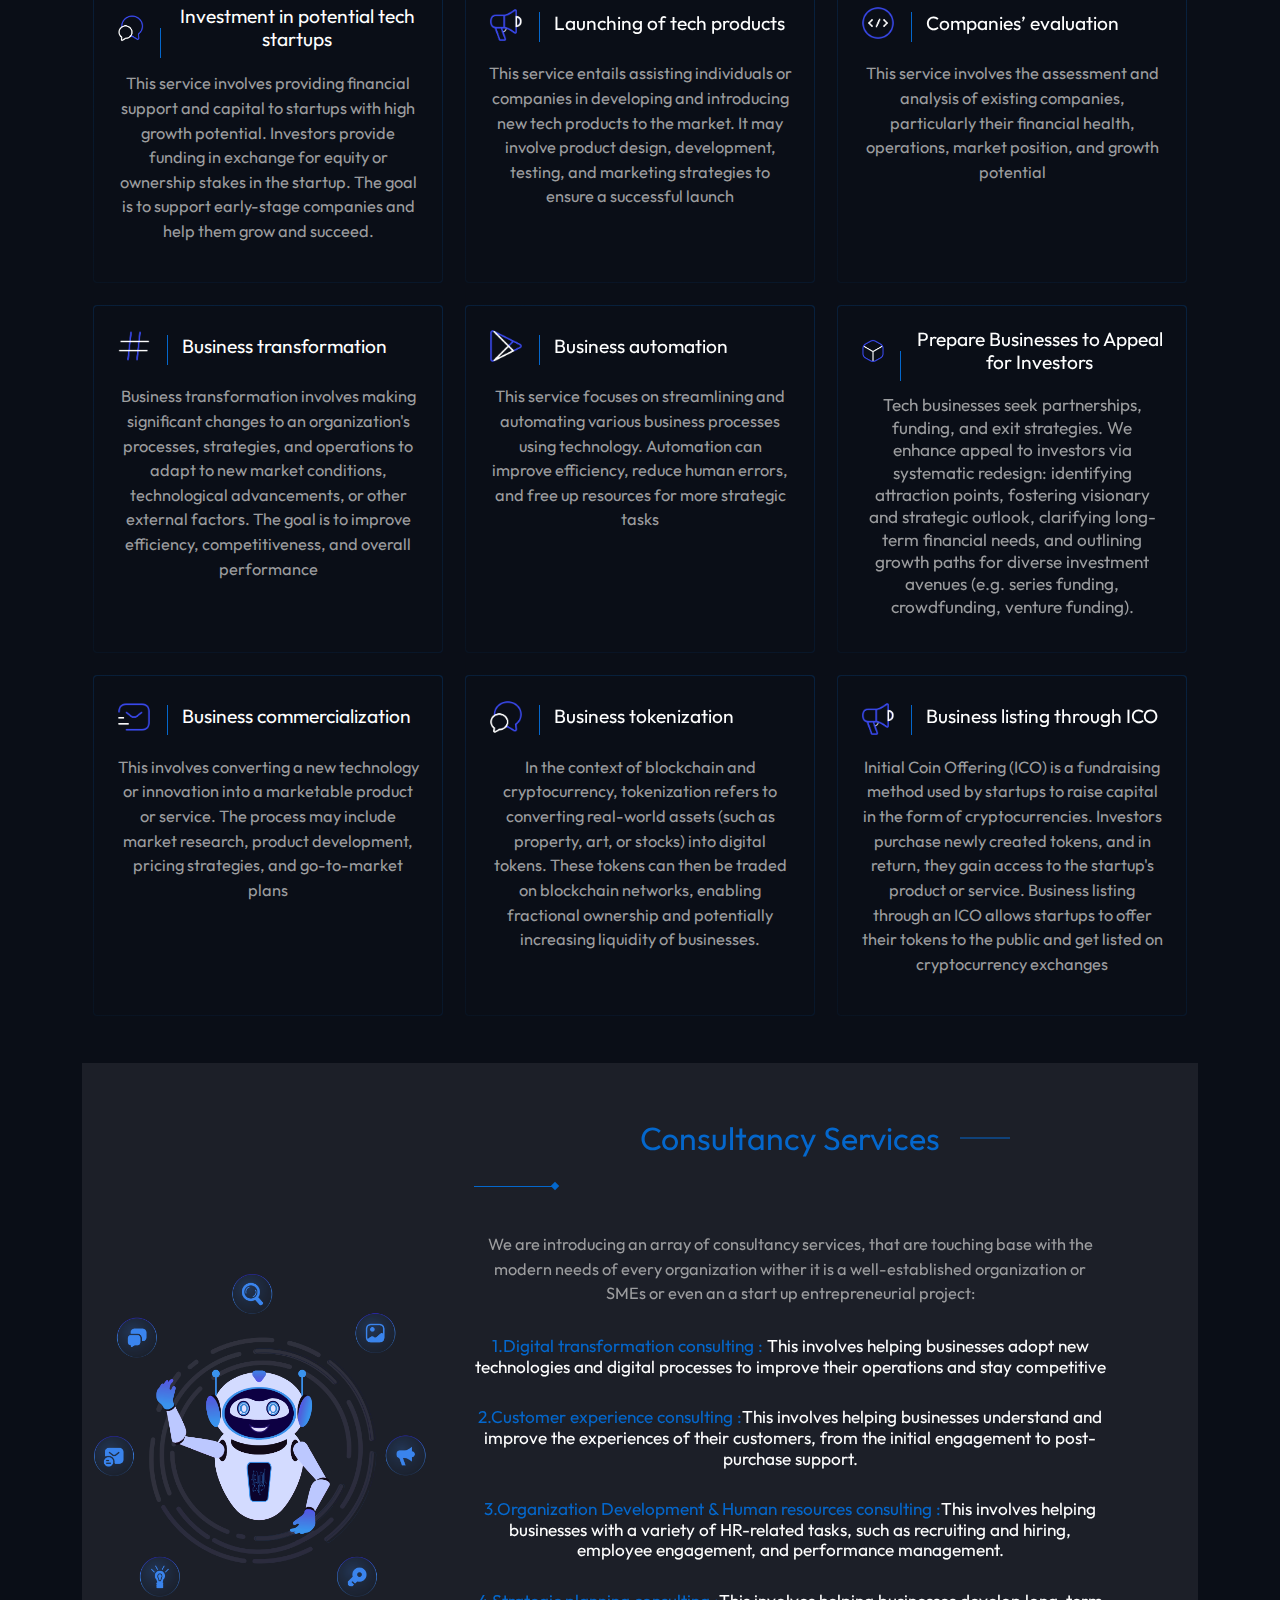
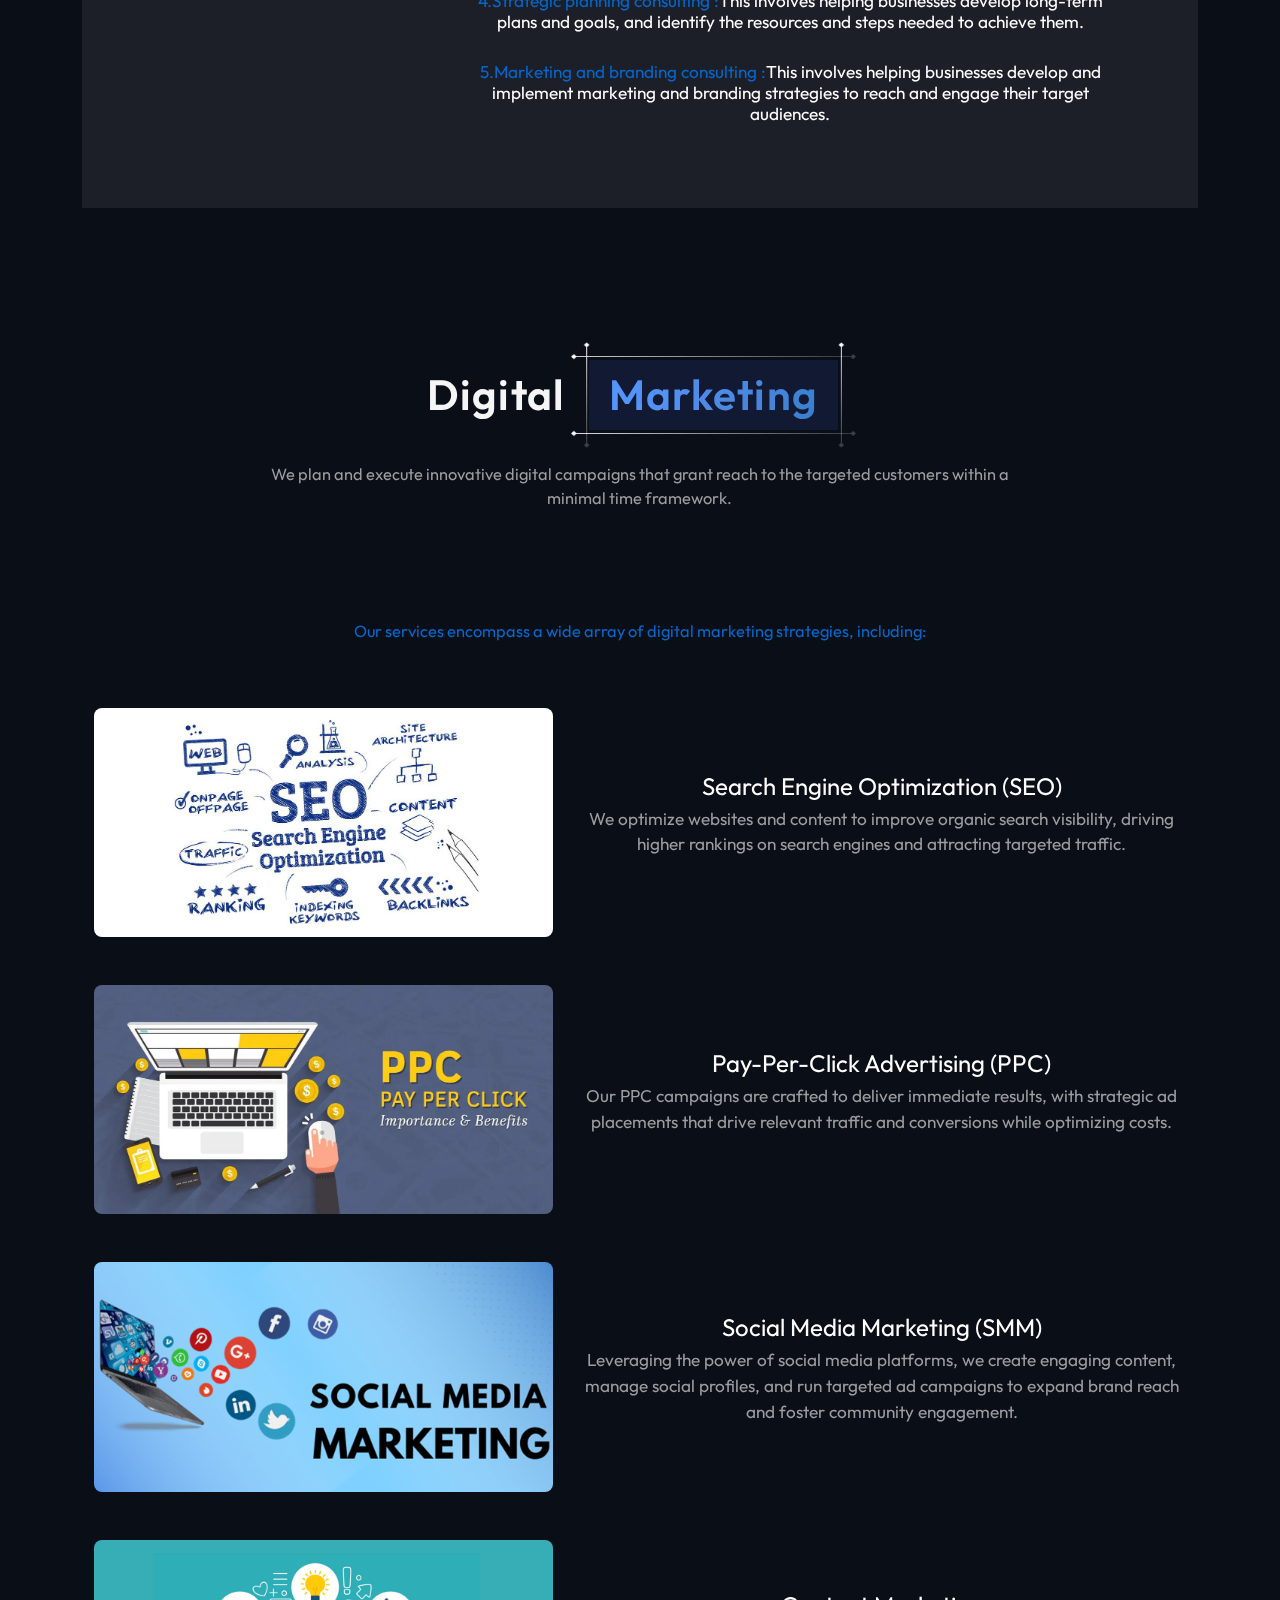
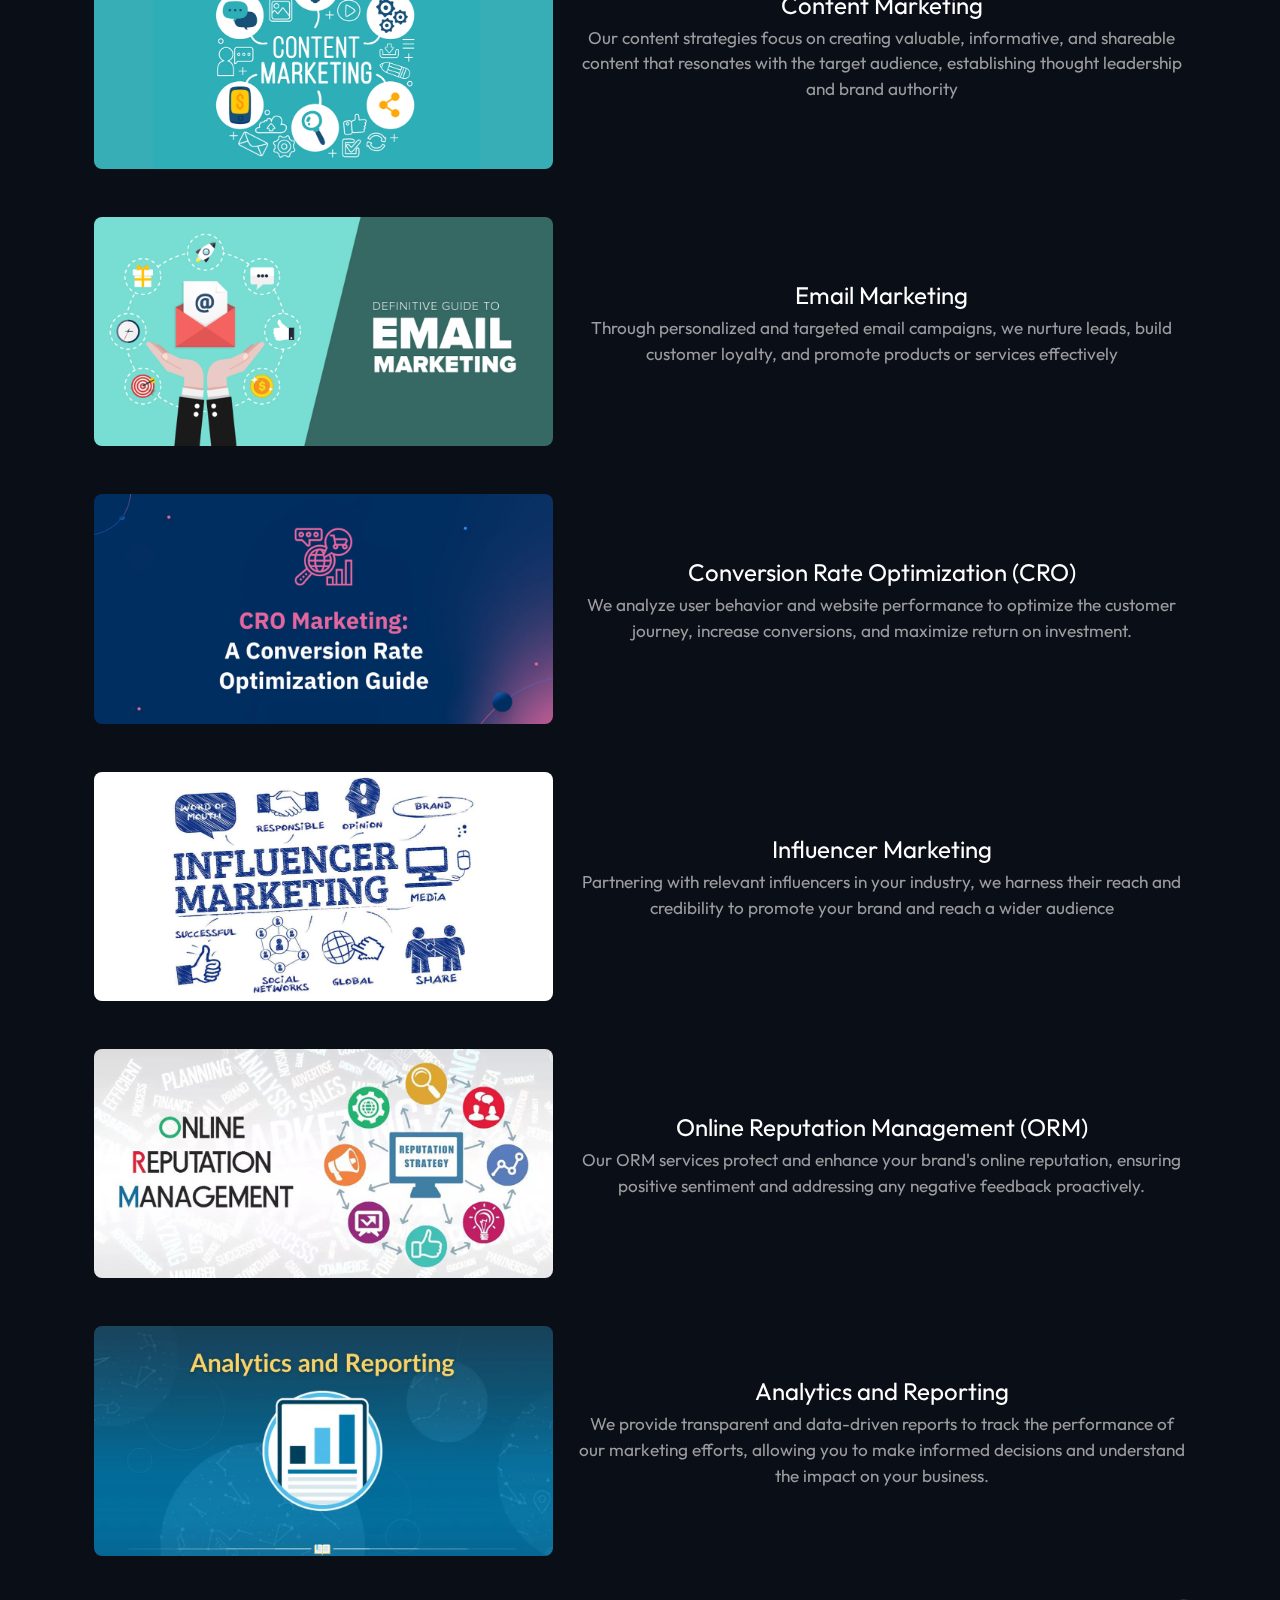
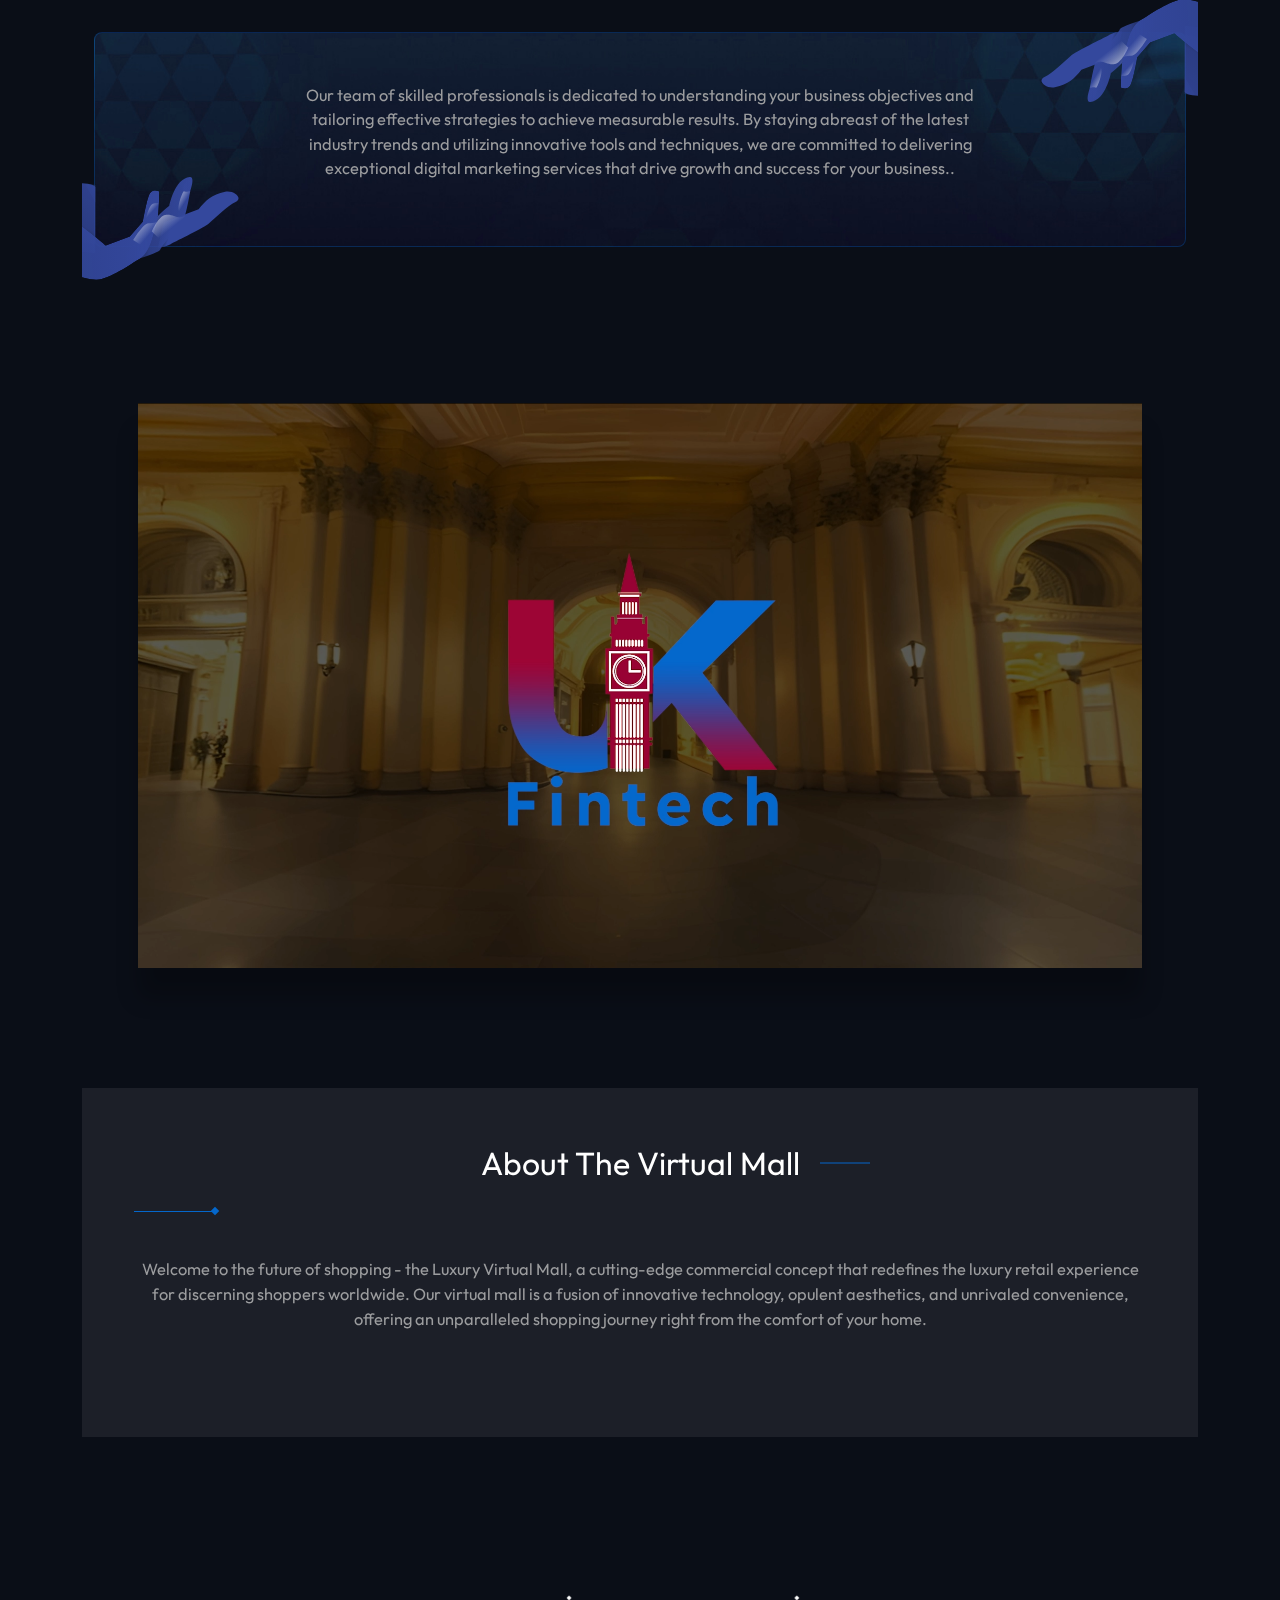
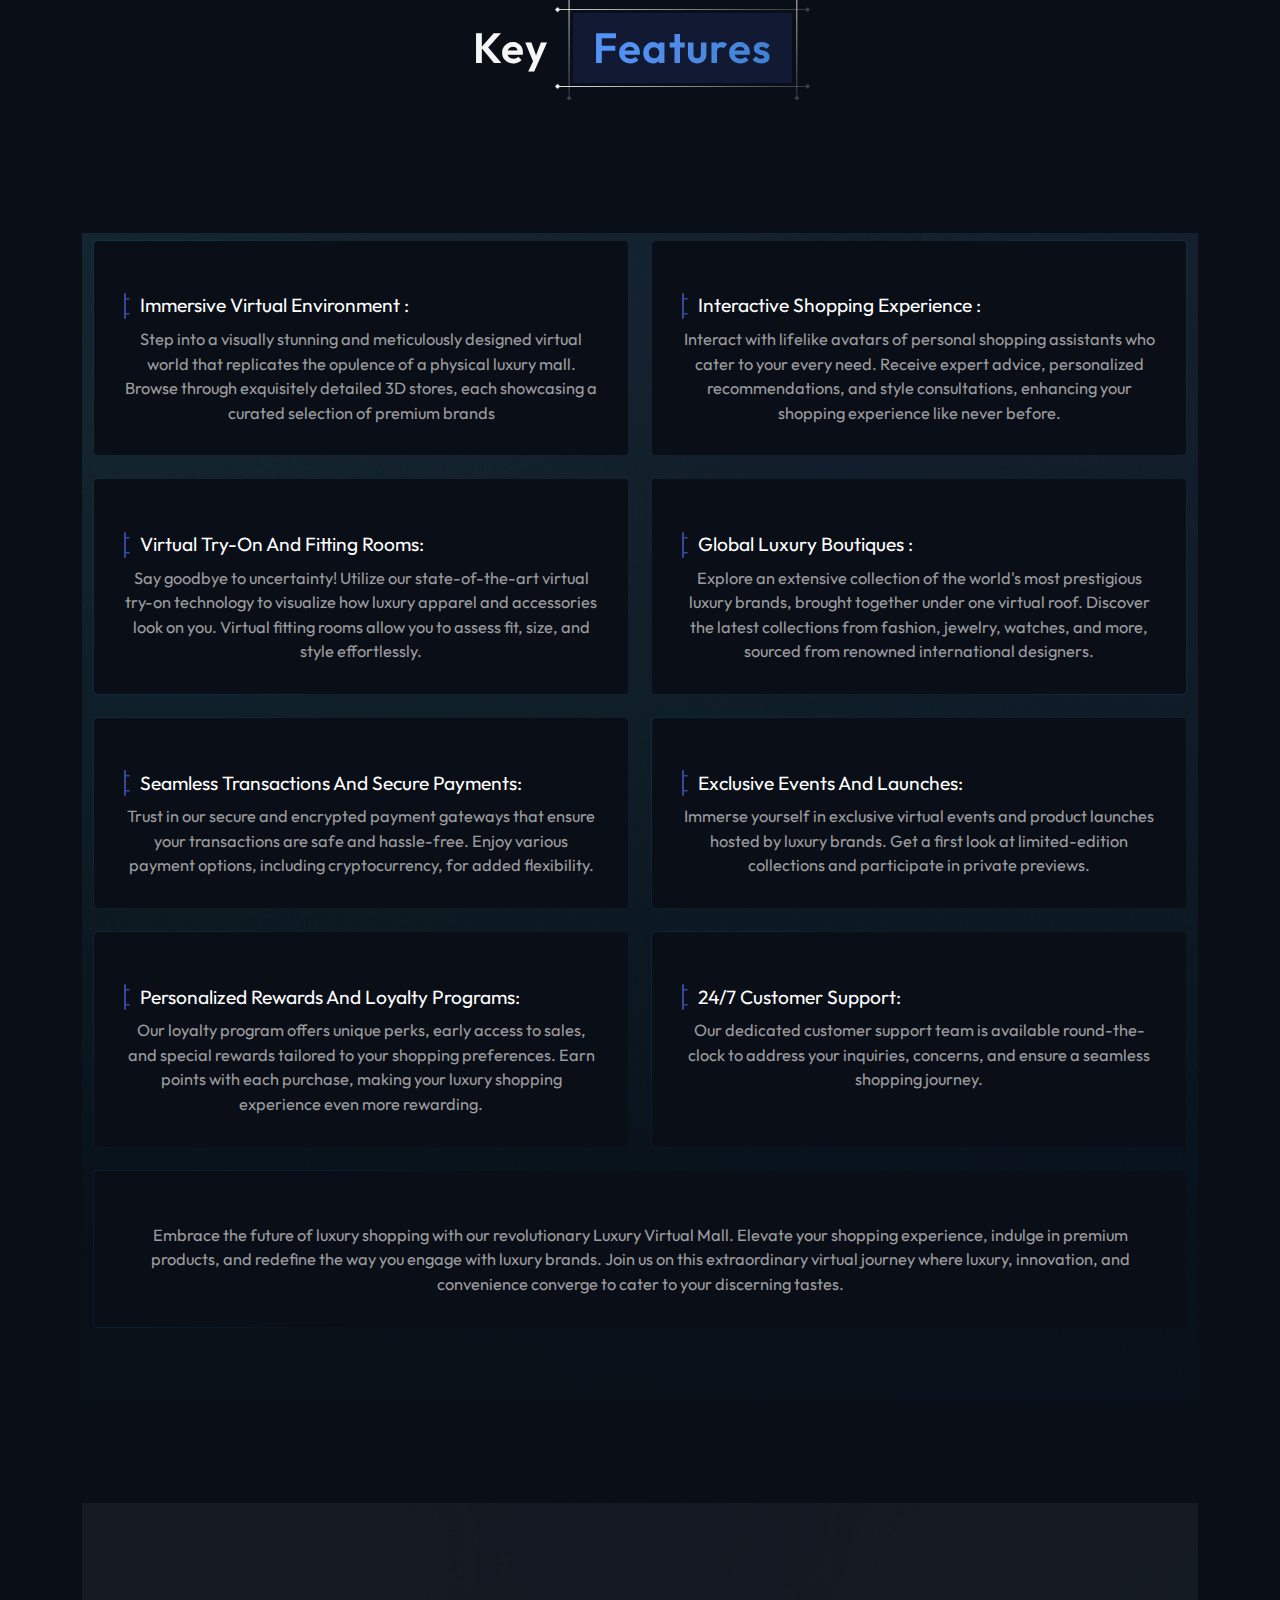
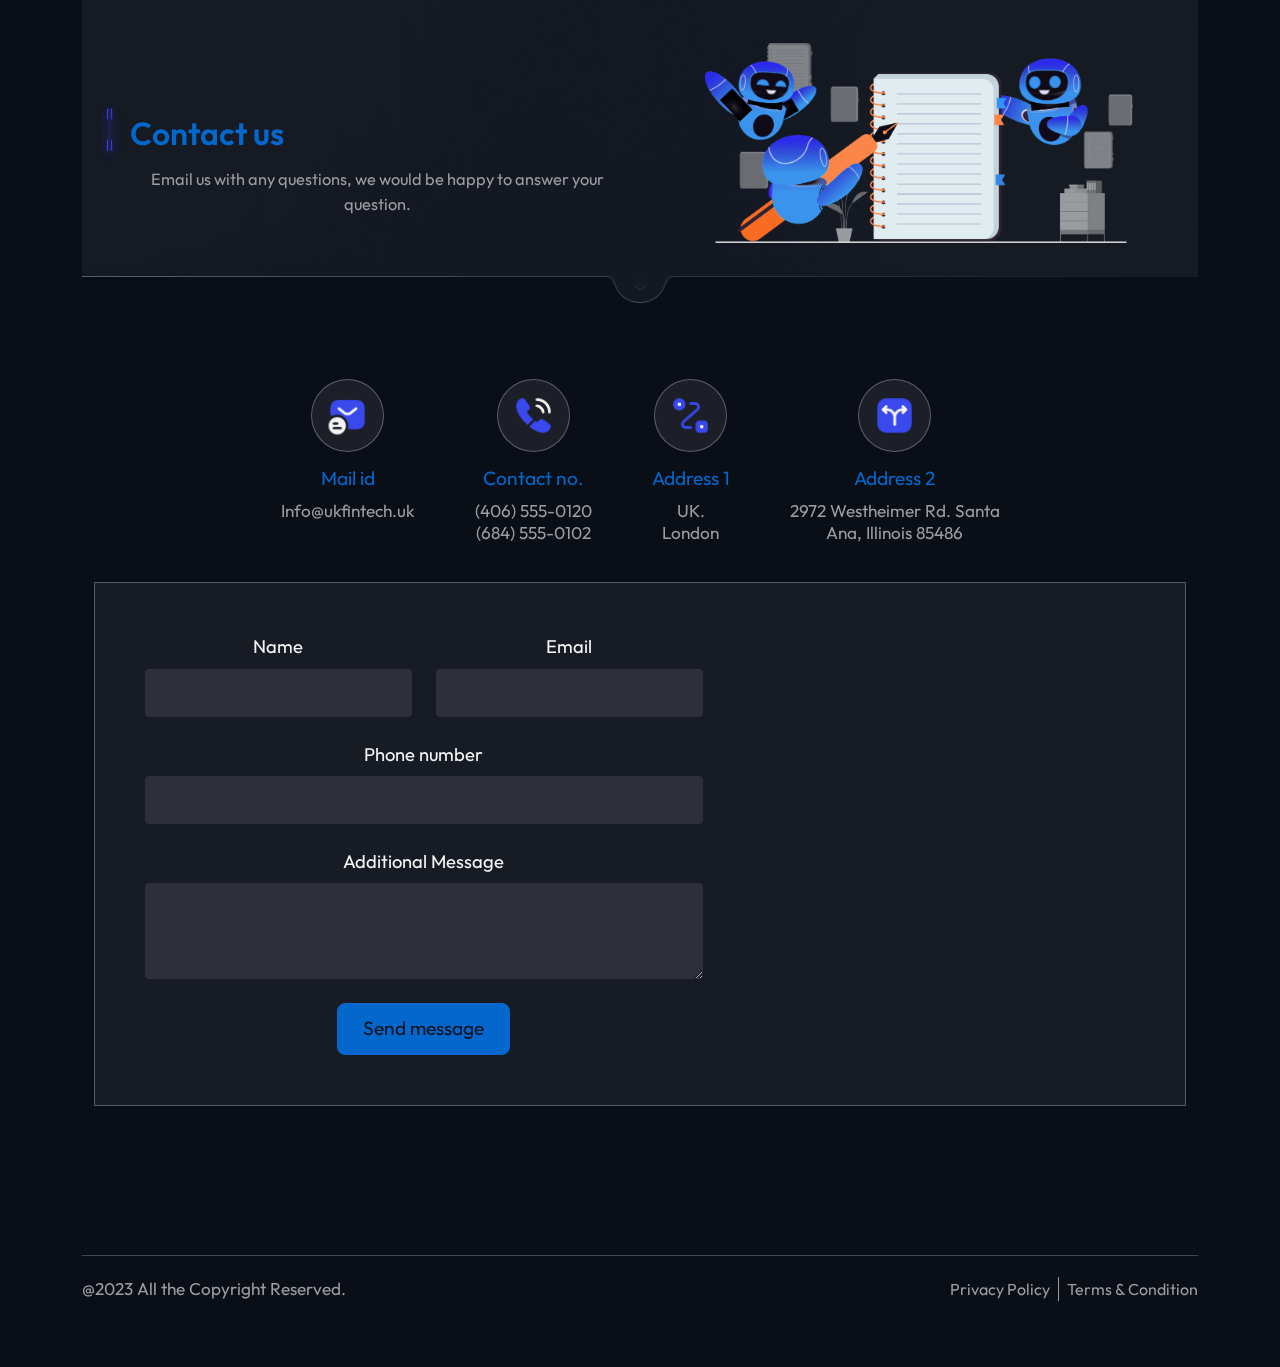
==== commit e01e5554: "update" ====
--- a/index.html
+++ b/index.html
@@ -52,9 +52,6 @@
                 <i class="iconsax" data-icon="text-align-justify"></i>
             </span>
         </button>
-        <a href="index.html">
-            <img src="assets/images/fintech-logo.png" width="90px" class="img-fluid" alt="logo">
-        </a>
         <nav class="header-nav-middle">
             <div class="main-nav navbar navbar-expand-xl navbar-light navbar-sticky">
                 <div class="offcanvas offcanvas-collapse order-xl-2" id="primaryMenu">
@@ -90,7 +87,6 @@
                                     <li>
                                         <a class="dropdown-item" href="html/invest.html">Invest with Us </a>
                                     </li>
-                                  
                                 </ul>
                             </li>
 
@@ -102,7 +98,6 @@
                 </div>
             </div>
         </nav>
-   
     </header>
     <!-- header end -->
 
@@ -113,11 +108,13 @@
             <div class="home-sec">
                 <div class="home-content">
                     <div>
-                        <h2>UK Fintech</h2>
+                        <a href="index.html">
+                            <img src="assets/images/fintech-logo.png" width="220px" class="img-fluid" alt="logo" style="margin-bottom: 50px;">
+                        </a>
                         <h1>Fintech Empowers Boundaries</h1>
                         <p>“We design what the business need, end to end services”
                         </p>
-                        <a href="html/invest.html" class="btn-solid">Invest with Us <i class="iconsax"
+                        <a href="html/invest.html" class="btn-invest">Invest with us <i class="iconsax"
                                 data-icon="arrow-right"></i></a>
                     </div>
                 </div>
@@ -127,20 +124,26 @@
                         <img src="assets/images/landing/round2.gif" class="img-fluid " alt="robot">
                     </div>
                     <ul class="home-effect">
-                        <li><img src="assets/images/landing/effect2.png" class="img-fluid effect-img" alt=""><img
-                                src="assets/svg/service/search.svg" class="img-fluid outline-icon" alt=""> SEO
-                            Specialist
+                        <li><a href="#services" style="color: white;">
+                            <img src="assets/images/landing/effect2.png" class="img-fluid effect-img" alt=""><img
+                                src="assets/images/home/services.png" class="img-fluid outline-icon" alt="Services" style="width: 50px; margin-top: -8px; margin-left: 3px; margin-right: 13px;">  Services
+                            </a>
                         </li>
-                        <li><img src="assets/images/landing/effect2.png" class="img-fluid effect-img" alt=""><img
-                                src="assets/svg/service/graph.svg" class="img-fluid outline-icon" alt=""> Digital
-                            marketers
+                        <li><a href="#marketing" style="color: white;">
+                            <img src="assets/images/landing/effect2.png" class="img-fluid effect-img" alt=""><img
+                                src="assets/images/home/digital-marketing.png" class="img-fluid outline-icon" alt="Digital Marketing" style="width: 50px; margin-left: 4px; margin-right: 13px;"> Digital
+                            Marketing
+                            </a>
                         </li>
-                        <li><img src="assets/images/landing/effect2.png" class="img-fluid effect-img" alt=""><img
-                                src="assets/svg/service/copy.svg" class="img-fluid outline-icon" alt=""> Copy writer
+                        <li><a href="#virtual-mall" style="color: white;">
+                            <img src="assets/images/landing/effect2.png" class="img-fluid effect-img" alt=""><img
+                                src="assets/images/home/mall.png" class="img-fluid outline-icon" alt="Virtual Mall" style="width: 50px; margin-bottom: 3px; margin-left: 2px; margin-right: 13px;"> Virtual Mall
+                            </a>
                         </li>
-                        <li><img src="assets/images/landing/effect2.png" class="img-fluid effect-img" alt=""><img
-                                src="assets/svg/service/text.svg" class="img-fluid outline-icon" alt=""> Content
-                            writer
+                        <li><a href="#contact-us" style="color: white;">
+                            <img src="assets/images/landing/effect2.png" class="img-fluid effect-img" alt=""><img
+                                src="assets/images/home/contact-us.png" class="img-fluid outline-icon" alt="Contact us" style="width: 50px; margin-bottom: 1px; margin-left: 2px; margin-right: 13px;"> Contect us
+                            </a>
                         </li>
                     </ul>
                 </div>
@@ -247,7 +250,6 @@
                                         </div>
                                     </div>
                                 </div>
-                         
                             </div>
                         </div>
                     </div>
--- a/assets/css/landing.css
+++ b/assets/css/landing.css
@@ -19,7 +19,7 @@
 /* 1.9 Custom cursor CSS */
 /* 1.10 Tap to top CSS */
 /*=====================
-   1.0 Typography Scss start
+1.0 Typography Scss start
 ==========================*/
 :root {
   --black: 0, 0, 0;
@@ -27,6 +27,7 @@
   --title-color: 245, 245, 245;
   --content-color: 175, 176, 182;
   --theme-color: #34489d;
+  --theme-color-red: 153,2,53;
   --dark-title: 13, 18, 31;
   --Iconsax-Color: #6e7179;
 }
@@ -124,14 +125,11 @@
           margin-inline-start: 0;
 }
 
-li {
-  list-style: none;
-  display: inline-block;
-}
-
-.btn-solid {
-  background-color: rgba(var(--theme-color), 1);
-  font-size: calc(16px + 4 * (100vw - 320px) / 1600);
+
+.btn-invest {
+  color: rgba(var(--black), 1);
+  background-color: rgba(var(--theme-color-red), 1);
+  font-size: calc(18px + 4 * (100vw - 320px) / 1600);
   display: -webkit-box;
   display: -ms-flexbox;
   display: flex;
@@ -139,27 +137,29 @@
       -ms-flex-align: center;
           align-items: center;
   gap: calc(8px + 6 * (100vw - 320px) / 1600);
-  color: rgba(var(--dark-title), 1);
-  padding: calc(8px + 3 * (100vw - 320px) / 1600) calc(20px + 6 * (100vw - 320px) / 1600);
+  padding: calc(25px + 3 * (100vw - 320px) / 1600) calc(40px + 6 * (100vw - 320px) / 1600);
   width: -webkit-max-content;
   width: -moz-max-content;
   width: max-content;
-  border: 1px solid rgba(var(--theme-color), 1);
+  border: 1px solid rgba(var(--theme-color-red), 1);
   border-radius: 8px;
-  font-weight: 500;
+  font-weight: 600;
   -webkit-transition: all 0.5s ease;
   transition: all 0.5s ease;
-}
-.btn-solid .iconsax svg [fill] {
+  margin: auto;
+  margin-top: 50px;
+}
+.btn-invest .iconsax svg [fill] {
   fill: rgba(var(--dark-title), 1);
   -webkit-transition: all 0.5s ease;
   transition: all 0.5s ease;
 }
-.btn-solid:hover {
+.btn-invest:hover {
   background-color: transparent;
   color: rgba(var(--white), 1);
-}
-.btn-solid:hover .iconsax svg [fill] {
+  border: 1px solid rgba(var(--white), 1);
+}
+.btn-invest:hover .iconsax svg [fill] {
   fill: rgba(var(--white), 1);
 }
 
@@ -598,7 +598,7 @@
   font-size: calc(18px + 2 * (100vw - 320px) / 1600);
   margin-bottom: 0;
 }
-.home-section .home-sec .home-content .btn-solid {
+.home-section .home-sec .home-content .btn-invest {
   margin-top: calc(35px + 20 * (100vw - 320px) / 1600);
 }
 .home-section .home-sec .home-img {
@@ -1025,7 +1025,7 @@
   color: rgba(var(--white), 1);
   margin: 14px auto 18px;
 }
-footer .footer-content .btn-solid {
+footer .footer-content .btn-invest {
   margin: 0 auto;
 }
 
--- a/assets/css/style.css
+++ b/assets/css/style.css
@@ -40,6 +40,7 @@
   --title-color: 245, 245, 245;
   --content-color: 156, 157, 159;
   --theme-color: 4, 103, 204;
+  --theme-color-red: 153,2,53;
   --dark-title: 13, 18, 31;
   --Iconsax-Color: #6e7179;
   --secondary-color: 244, 137, 65;
@@ -62,7 +63,7 @@
     padding-right: 15px;
   }
   .img-fluid {
-    width: 70px;
+    width: 160px;
   }
   
   .breadcrumb-section h2{
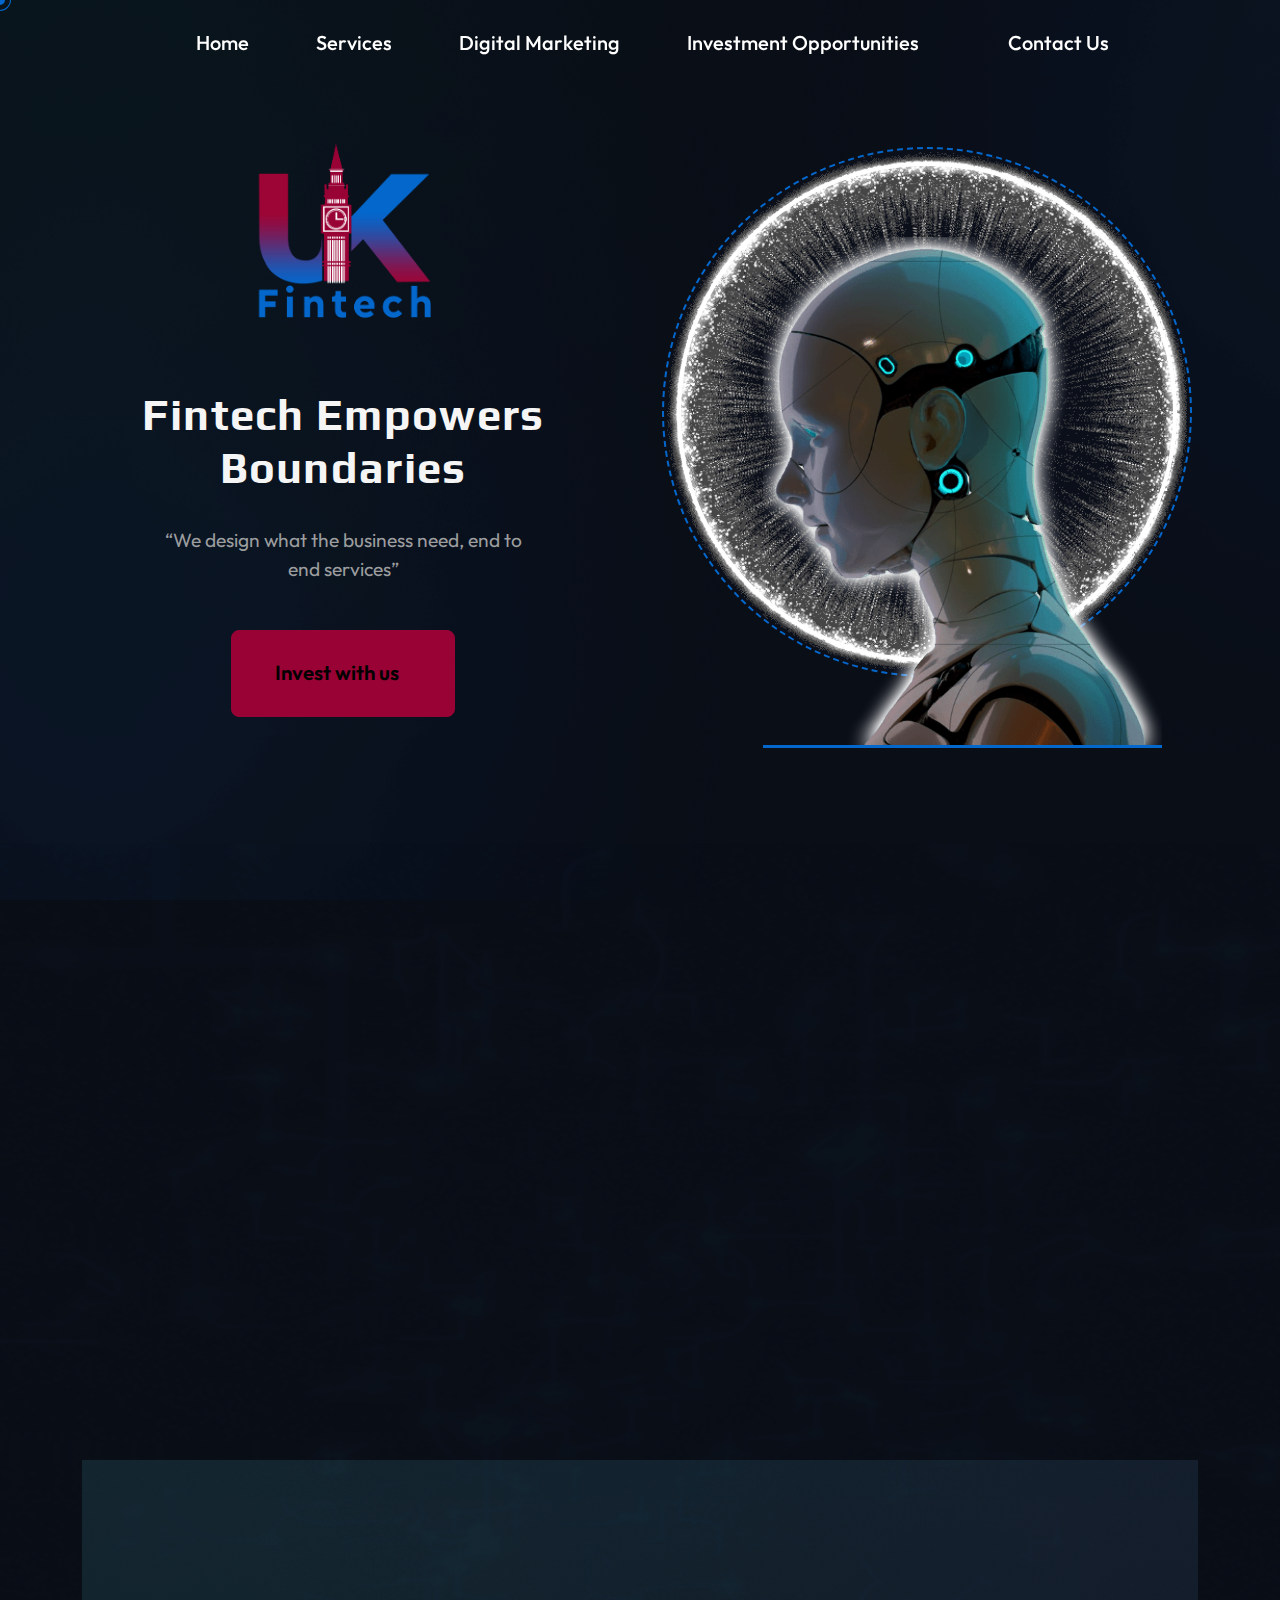
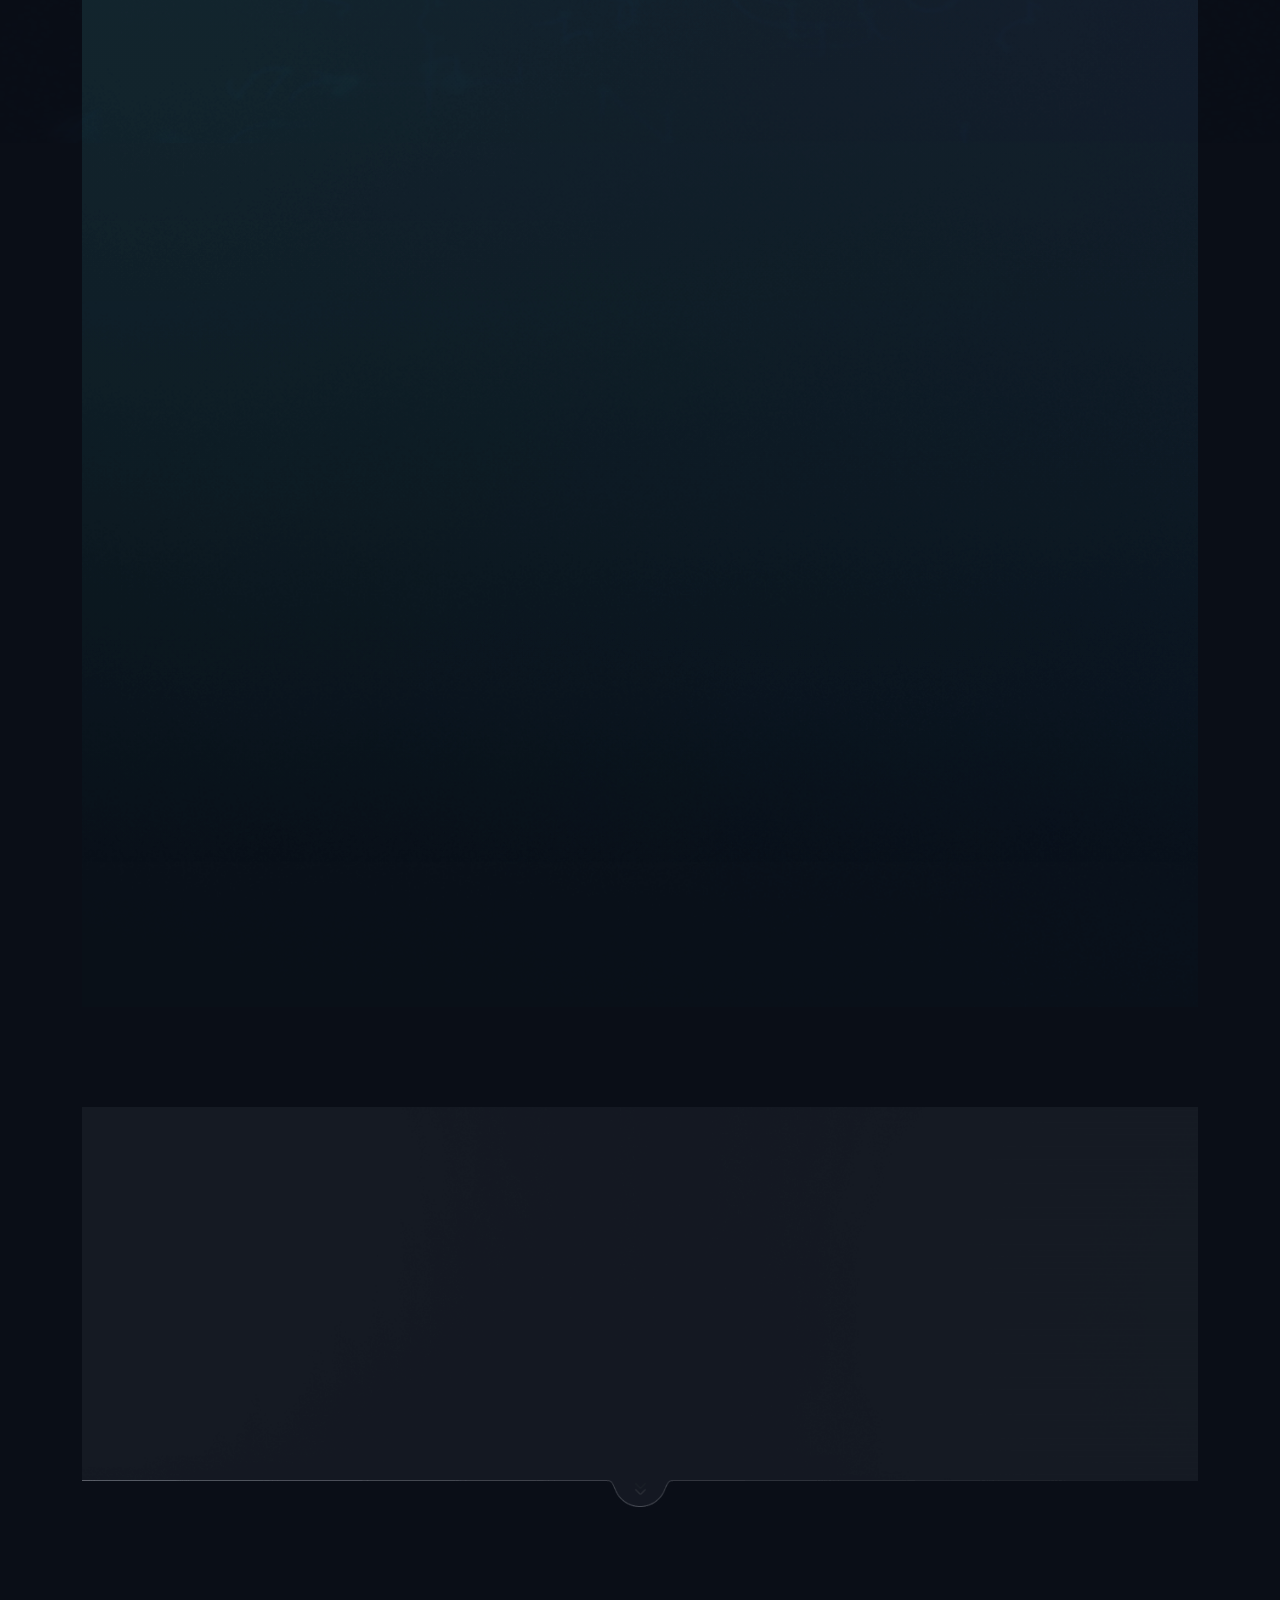
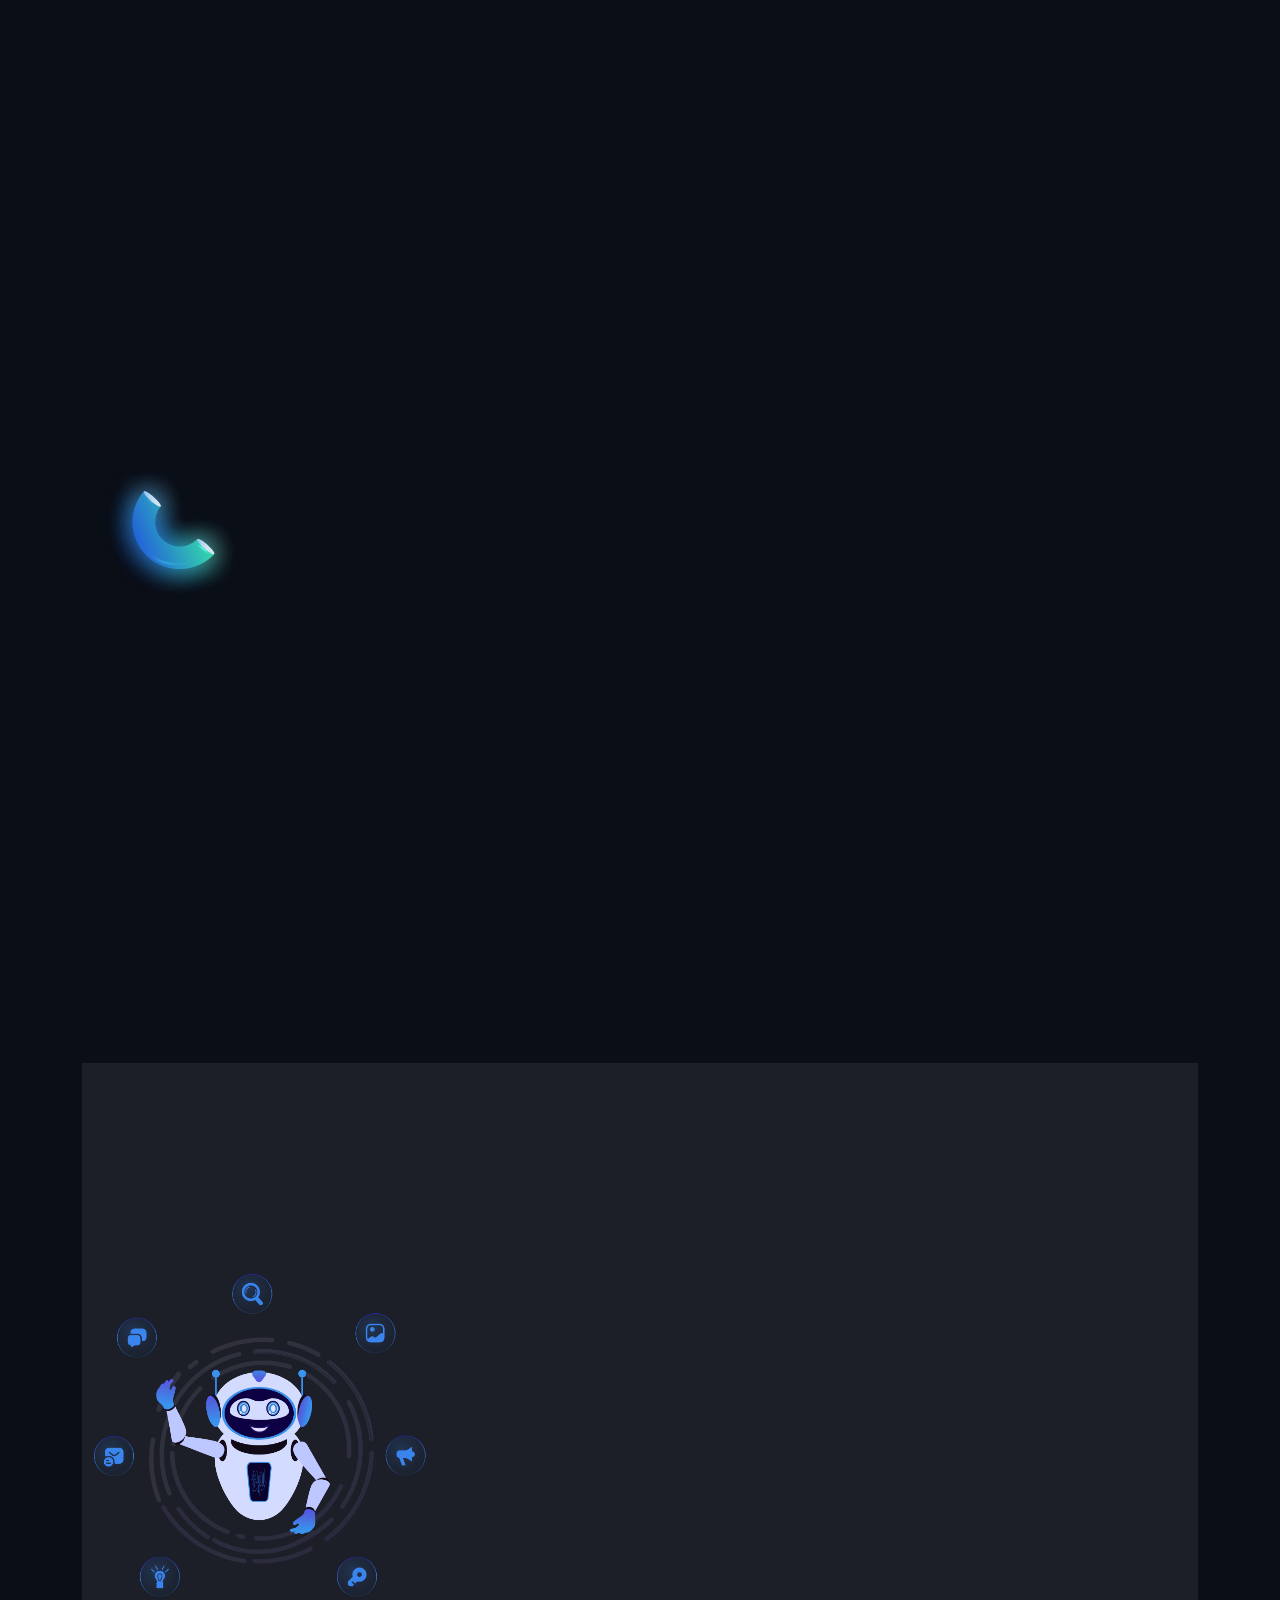
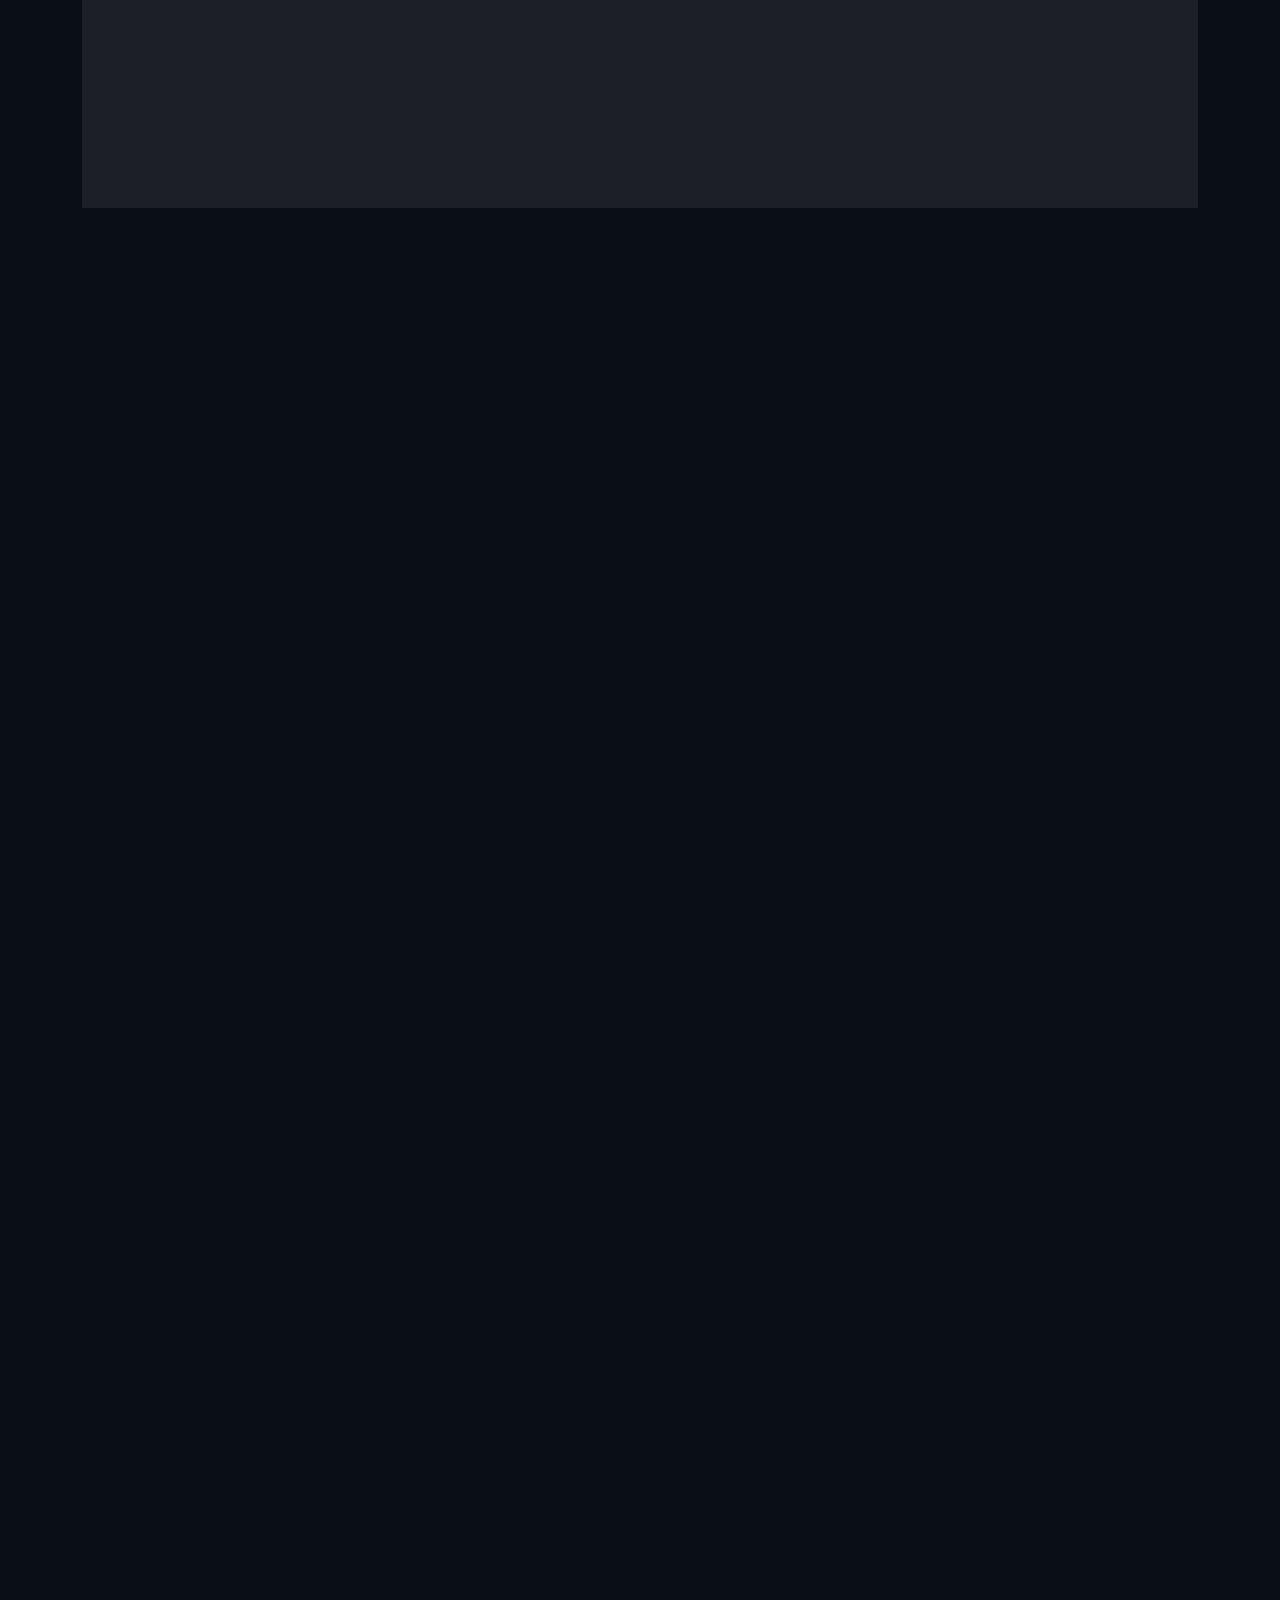
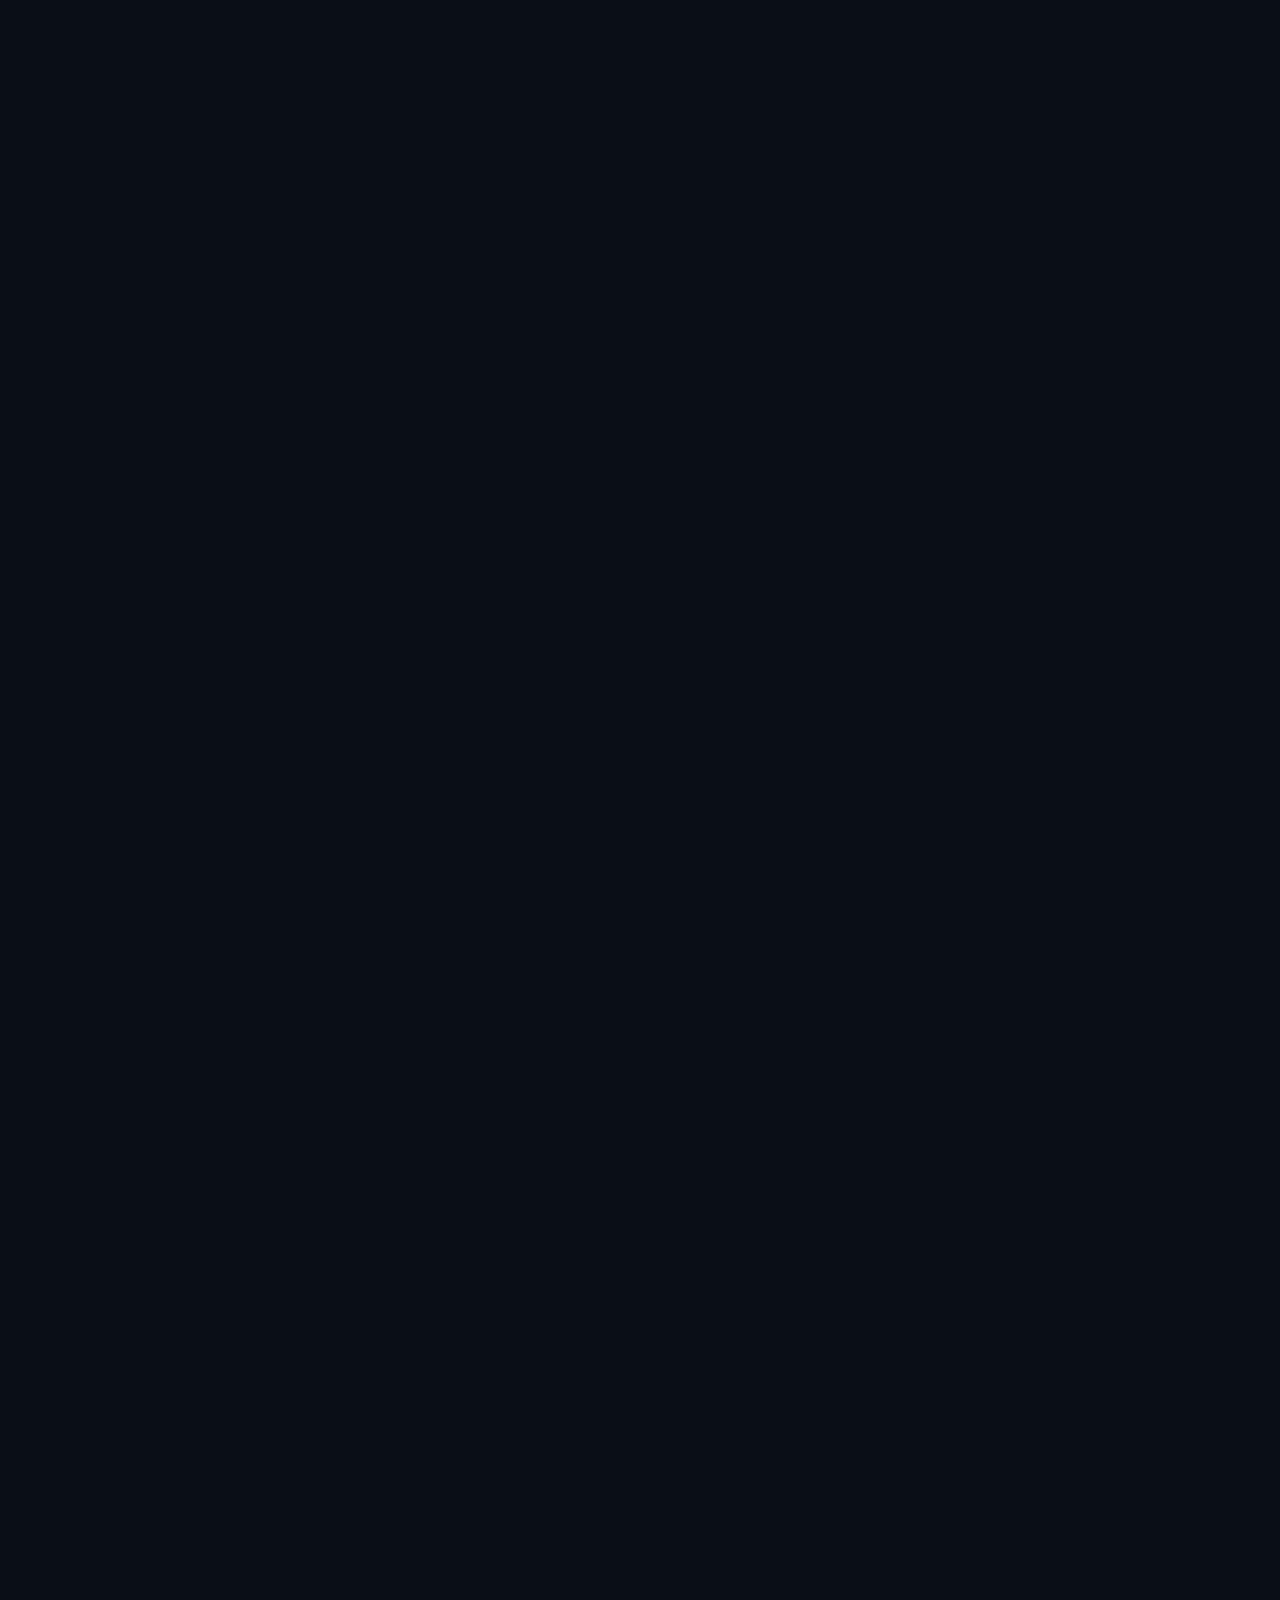
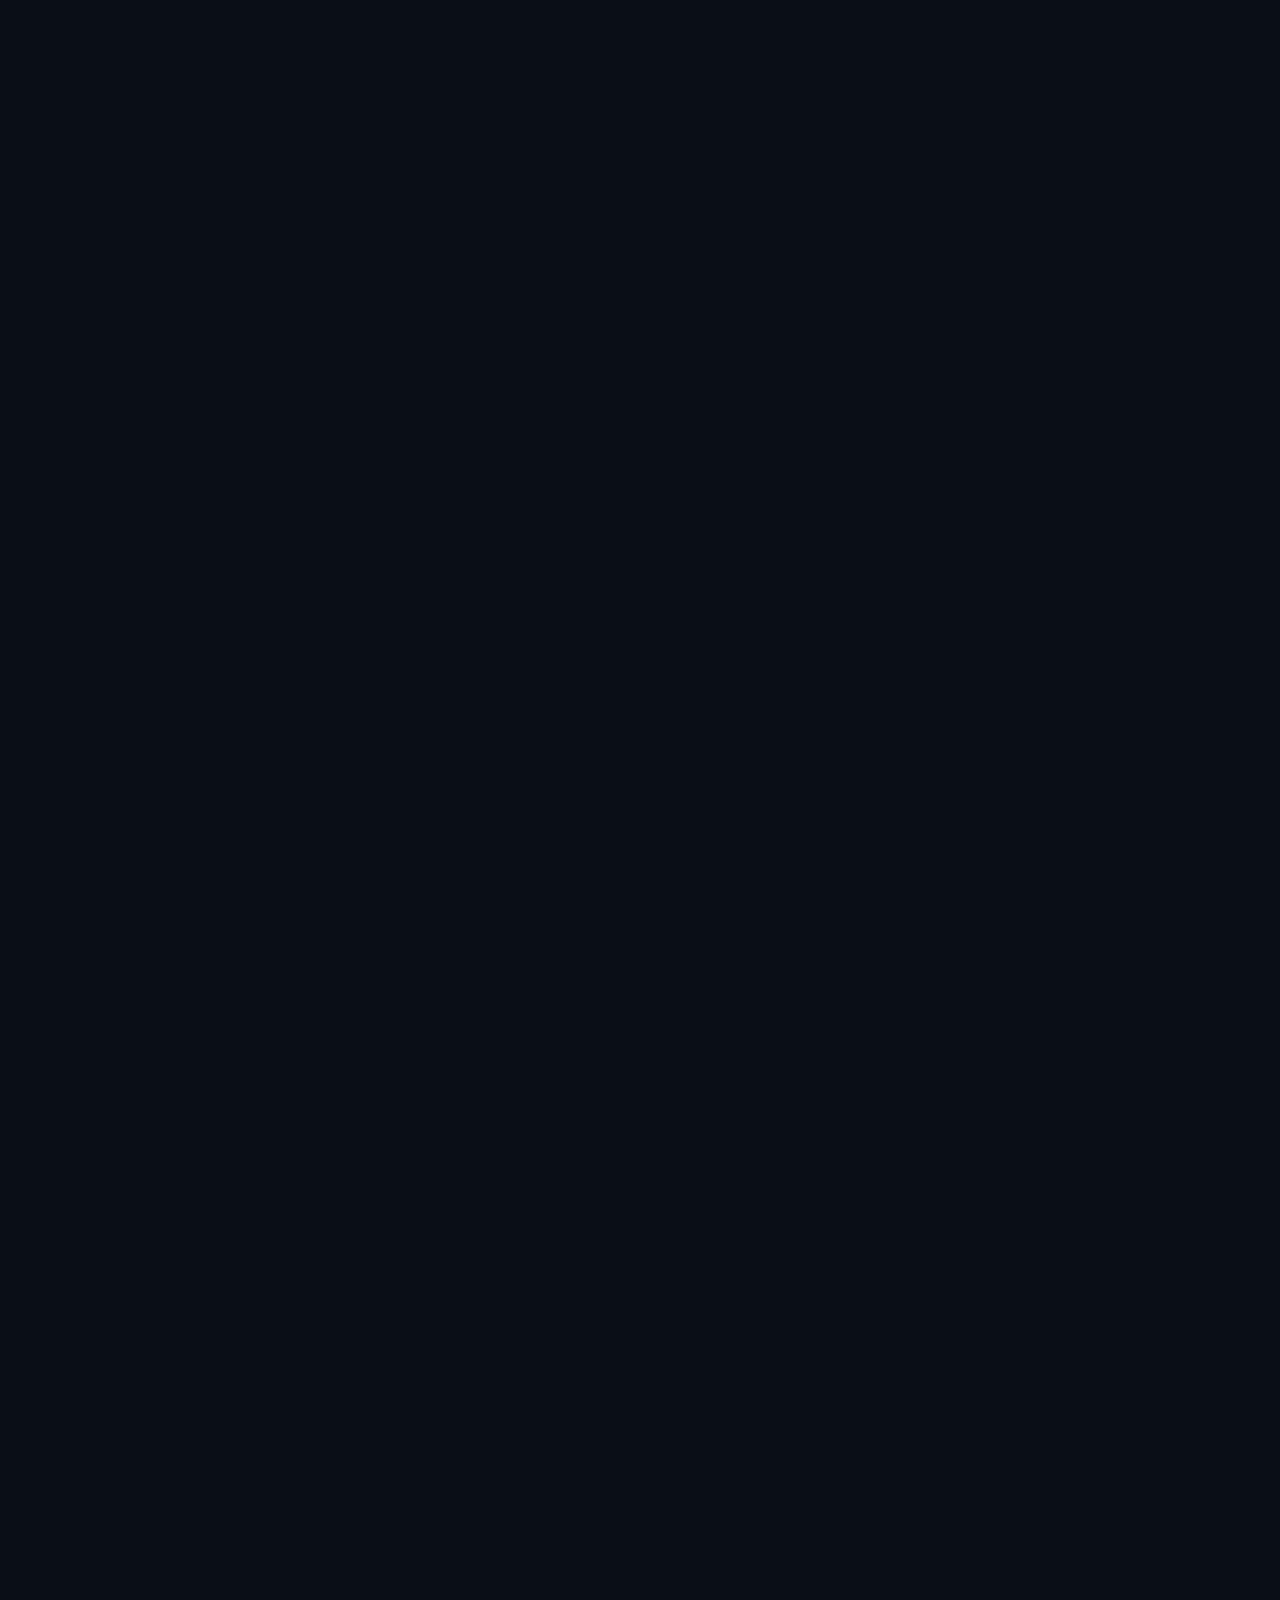
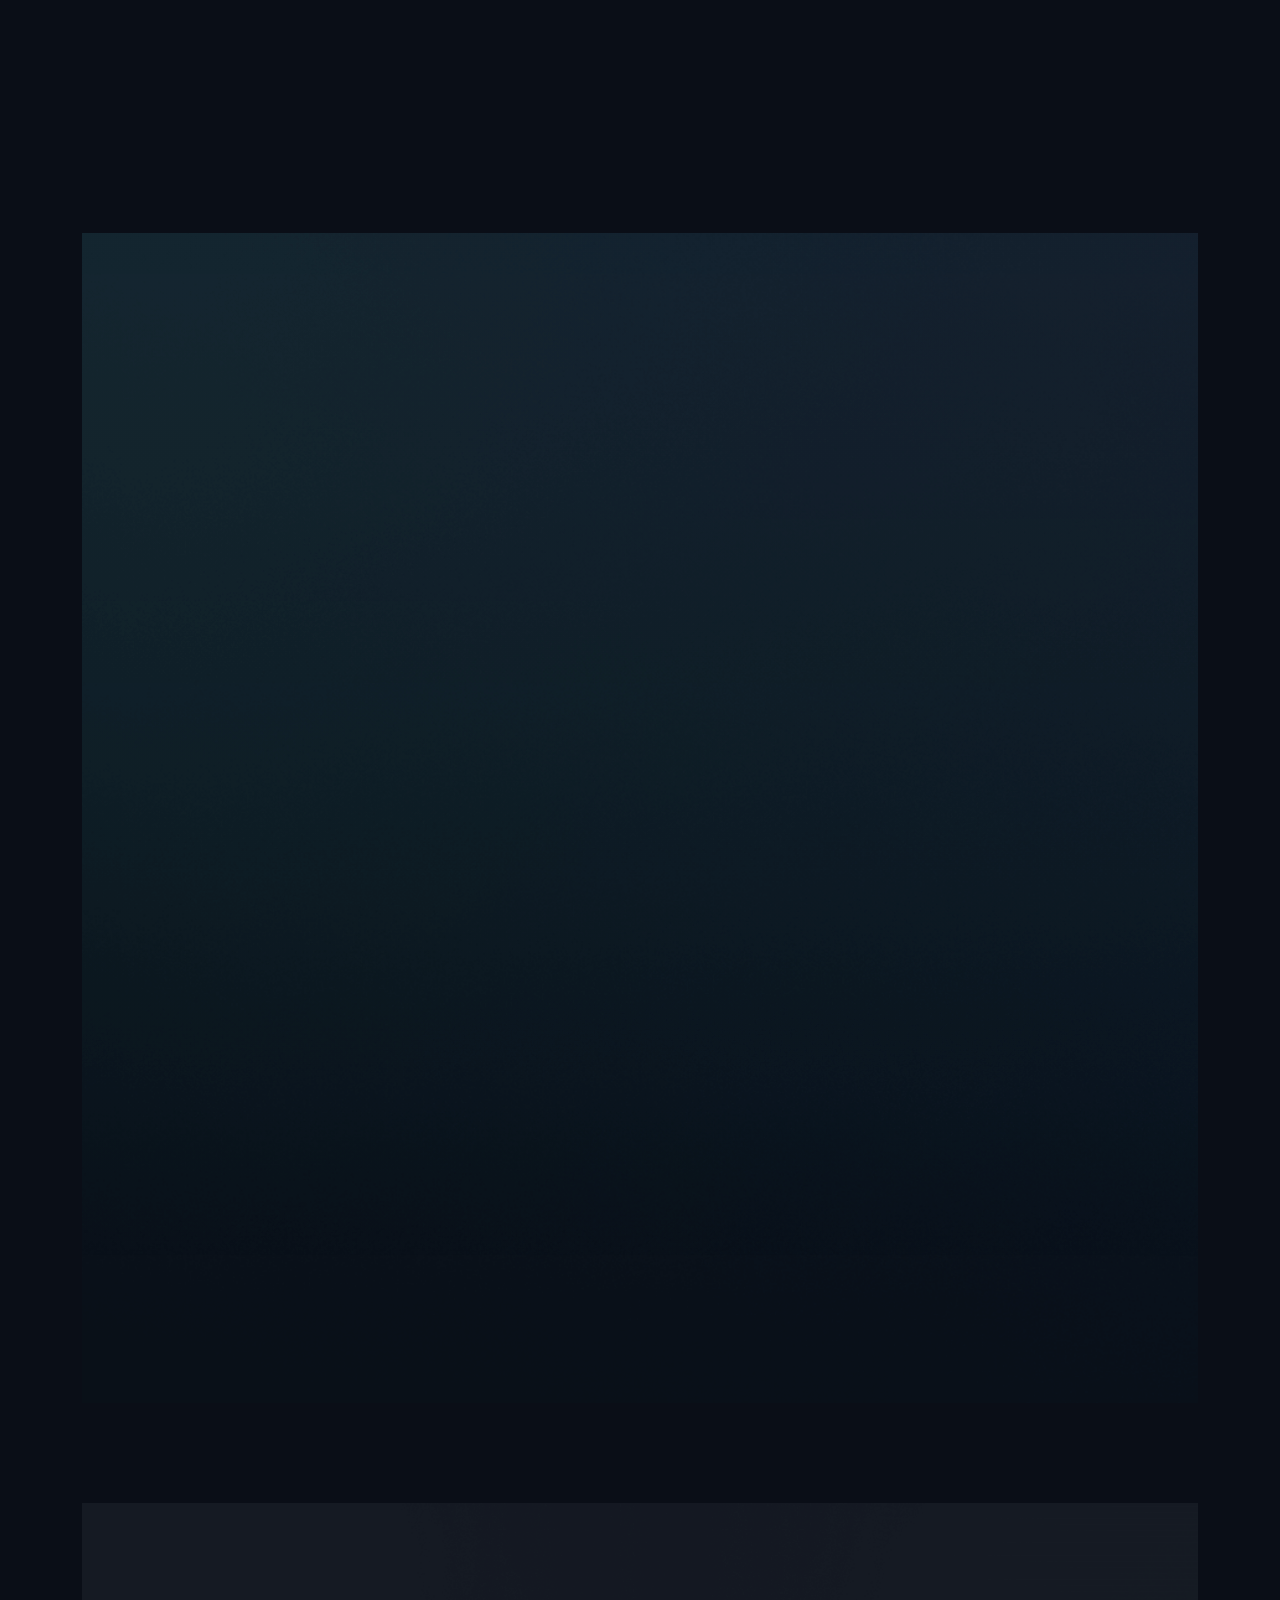
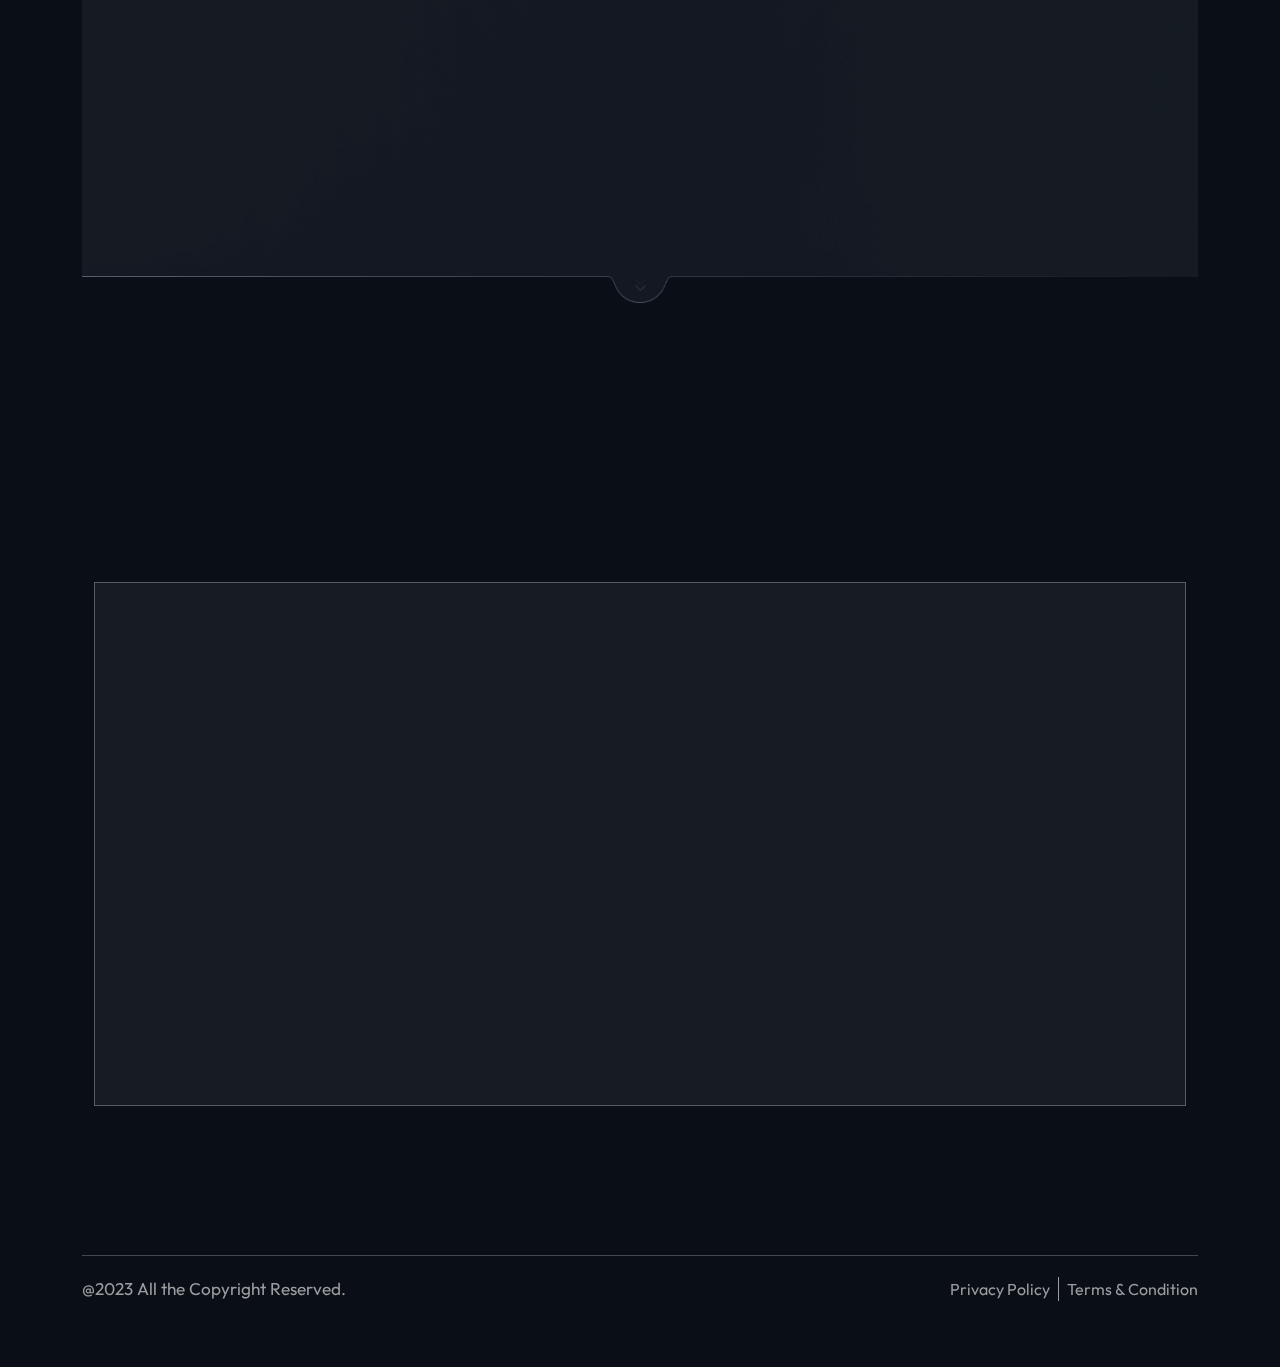
==== commit 278c96c3: "push-new-update" ====
--- a/index.html
+++ b/index.html
@@ -62,18 +62,18 @@
                     </div>
                     <div class="offcanvas-body">
                         <ul class="navbar-nav">
-                            <li class="nav-item">
+                            <li class="nav-item hidden">
                                 <a class="nav-link" href="#about">Home</a>
                             </li>
 
-                            <li class="nav-item">
+                            <li class="nav-item hidden">
                                 <a class="nav-link" href="#services"> Services</a>
                             </li>
-                            <li class="nav-item ">
+                            <li class="nav-item hidden">
                                 <a class="nav-link" href="#marketing">Digital marketing</a>
                             </li>
 
-                            <li class="nav-item dropdown">
+                            <li class="nav-item dropdown hidden">
                                 <a class="nav-link dropdown-toggle" href="javascript:void(0)"
                                     data-bs-toggle="dropdown">Investment Opportunities  </a>
 
@@ -90,7 +90,7 @@
                                 </ul>
                             </li>
 
-                            <li class="nav-item">
+                            <li class="nav-item hidden">
                                 <a class="nav-link" href="#contact-us">Contact Us</a>
                             </li>
                         </ul>
@@ -108,39 +108,39 @@
             <div class="home-sec">
                 <div class="home-content">
                     <div>
-                        <a href="index.html">
+                        <a href="index.html" class="hidden">
                             <img src="assets/images/fintech-logo.png" width="220px" class="img-fluid" alt="logo" style="margin-bottom: 50px;">
                         </a>
-                        <h1>Fintech Empowers Boundaries</h1>
-                        <p>“We design what the business need, end to end services”
+                        <h1 class="hidden">Fintech Empowers Boundaries</h1>
+                        <p class="hidden">“We design what the business need, end to end services”
                         </p>
-                        <a href="html/invest.html" class="btn-invest">Invest with us <i class="iconsax"
+                        <a href="html/invest.html" class="btn-invest hidden">Invest with us <i class="iconsax"
                                 data-icon="arrow-right"></i></a>
                     </div>
                 </div>
                 <div class="home-img d-lg-flex d-none">
-                    <img src="assets/images/landing/robot1.png" class="img-fluid robot-img" alt="robot" style="margin-top: 40px;">
-                    <div class="round-effect">
-                        <img src="assets/images/landing/round2.gif" class="img-fluid " alt="robot">
+                    <img src="assets/images/landing/robot1.png" class="img-fluid robot-img hidden" alt="robot" style="margin-top: 40px;">
+                    <div class="round-effect shareef">
+                        <img src="assets/images/landing/round2.gif" class="img-fluid" alt="robot">
                     </div>
                     <ul class="home-effect">
-                        <li><a href="#services" style="color: white;">
+                        <li class="firas"><a href="#services" style="color: white;">
                             <img src="assets/images/landing/effect2.png" class="img-fluid effect-img" alt=""><img
                                 src="assets/images/home/services.png" class="img-fluid outline-icon" alt="Services" style="width: 50px; margin-top: -8px; margin-left: 3px; margin-right: 13px;">  Services
                             </a>
                         </li>
-                        <li><a href="#marketing" style="color: white;">
+                        <li class="firas"><a href="#marketing" style="color: white;">
                             <img src="assets/images/landing/effect2.png" class="img-fluid effect-img" alt=""><img
                                 src="assets/images/home/digital-marketing.png" class="img-fluid outline-icon" alt="Digital Marketing" style="width: 50px; margin-left: 4px; margin-right: 13px;"> Digital
                             Marketing
                             </a>
                         </li>
-                        <li><a href="#virtual-mall" style="color: white;">
+                        <li class="firas"><a href="#virtual-mall" style="color: white;">
                             <img src="assets/images/landing/effect2.png" class="img-fluid effect-img" alt=""><img
                                 src="assets/images/home/mall.png" class="img-fluid outline-icon" alt="Virtual Mall" style="width: 50px; margin-bottom: 3px; margin-left: 2px; margin-right: 13px;"> Virtual Mall
                             </a>
                         </li>
-                        <li><a href="#contact-us" style="color: white;">
+                        <li class="firas"><a href="#contact-us" style="color: white;">
                             <img src="assets/images/landing/effect2.png" class="img-fluid effect-img" alt=""><img
                                 src="assets/images/home/contact-us.png" class="img-fluid outline-icon" alt="Contact us" style="width: 50px; margin-bottom: 1px; margin-left: 2px; margin-right: 13px;"> Contect us
                             </a>
@@ -163,10 +163,10 @@
                         <img src="assets/svg/home/1.png" class="img-fluid effect1 rotate-effect" alt="">
                     </div>
                     <div>
-                        <h1>About <div class="title-effect">
+                        <h1 class="hidden">About <div class="title-effect">
                                 <img src="assets/images/title-effect2.png" alt=""><span>UK Fintech </span>
                             </div></h1>
-                        <p style="margin-top: 100px; margin-bottom: 150px;">
+                        <p class="hidden" style="margin-top: 100px; margin-bottom: 150px;">
                             Looking forward, as we observe the inevitable shift towards a cashless economy and witness
                             the transformation of businesses into a realm of limitless possibilities, unrestricted by
                             geographical boundaries or trading regulations, it becomes evident that the emerging fintech
@@ -179,7 +179,7 @@
                     <div class="service-section section-b-space pt-2">
                         <div class="container">
                             <div class="row">
-                                <div class="col-lg-12">
+                                <div class="col-lg-12 hidden">
                                     <div class="row g-4 service-row">                        
                                         <div class="col-sm-12">
                                             <div class="service-box">
@@ -191,11 +191,11 @@
                                     </div>
                                 </div>
 
-                                <div class="col-lg-12" style="margin-top: 5px;">
+                                <div class="col-lg-12 hidden" style="margin-top: 5px;">
                                     <div class="row g-4 service-row">                        
                                         <div class="col-sm-12">
                                             <div class="service-box">
-                                                <div class="service-content">
+                                                <div class="service-content ">
                                                     <p>At our company, we take pride in providing comprehensive end-to-end services that are tailored to meet the unique needs of businesses. Our approach revolves around understanding the specific requirements of each client and designing solutions that align perfectly with their goals.</p>
                                                 </div>
                                             </div>
@@ -203,7 +203,7 @@
                                     </div>
                                 </div>
 
-                                <div class="col-lg-12" style="margin-top: 5px;">
+                                <div class="col-lg-12 hidden" style="margin-top: 5px;">
                                     <div class="row g-4 service-row">                        
                                         <div class="col-sm-12">
                                             <div class="service-box">
@@ -215,7 +215,7 @@
                                     </div>
                                 </div>
 
-                                <div class="col-lg-12" style="margin-top: 5px;">
+                                <div class="col-lg-12 hidden" style="margin-top: 5px;">
                                     <div class="row g-4 service-row">                        
                                         <div class="col-sm-12">
                                             <div class="service-box">
@@ -227,7 +227,7 @@
                                     </div>
                                 </div>
 
-                                <div class="col-lg-12" style="margin-top: 5px;">
+                                <div class="col-lg-12 hidden" style="margin-top: 5px;">
                                     <div class="row g-4 service-row">                        
                                         <div class="col-sm-12">
                                             <div class="service-box">
@@ -239,7 +239,7 @@
                                     </div>
                                 </div>
 
-                                <div class="col-lg-12 last-about" style="margin-top: 5px; margin-bottom: -80px;">
+                                <div class="col-lg-12 last-about hidden" style="margin-top: 5px; margin-bottom: -80px;">
                                     <div class="row g-4 service-row">                        
                                         <div class="col-sm-12">
                                             <div class="service-box">
@@ -264,14 +264,14 @@
             <div class="row">
                 <div class="col-lg-6">
                     <div class="breadcrumb-content">
-                        <div>
+                        <div class="firas">
                             <h2><img src="assets/images/breadcrumb-title1.png" class="img-fluid"
                                     alt="title-effect">Our Services
                             </h2>
                         </div>
                     </div>
                 </div>
-                <div class="col-lg-6 d-lg-inline-block d-none">
+                <div class="col-lg-6 d-lg-inline-block d-none firas-invert">
                     <div class="breadcrumb-img">
                         <img src="assets/svg/service-vector1.svg" class="img-fluid" alt="service">
                     </div>
@@ -287,7 +287,7 @@
         <div class="container pb-md-5 pb-0">
             <div class="row g-xxl-5 g-4">
 
-                <div class="col-xl-4 col-lg-4 col-sm-6">
+                <div class="col-xl-4 col-lg-4 col-sm-6 firas">
                     <div class="feature-box">
                         <div class="feature-top">
                             <div class="feature-icon">
@@ -303,7 +303,7 @@
                 </div>
 
         
-                <div class="col-xl-4 col-lg-4 col-sm-6">
+                <div class="col-xl-4 col-lg-4 col-sm-6 firas">
                     <div class="feature-box">
                         <div class="feature-top">
                             <div class="feature-icon">
@@ -320,7 +320,7 @@
                 </div>
 
 
-                <div class="col-xl-4 col-lg-4 col-sm-6">
+                <div class="col-xl-4 col-lg-4 col-sm-6 firas">
                     <div class="feature-box">
                         <div class="feature-top">
                             <div class="feature-icon">
@@ -337,7 +337,7 @@
                 </div>
 
 
-                <div class="col-xl-4 col-lg-4 col-sm-6">
+                <div class="col-xl-4 col-lg-4 col-sm-6 firas">
                     <div class="feature-box">
                         <div class="feature-top">
                             <div class="feature-icon">
@@ -354,7 +354,7 @@
                 </div>
 
 
-                <div class="col-xl-4 col-lg-4 col-sm-6">
+                <div class="col-xl-4 col-lg-4 col-sm-6 firas">
                     <div class="feature-box">
                         <div class="feature-top">
                             <div class="feature-icon">
@@ -371,7 +371,7 @@
                 </div>
 
 
-                <div class="col-xl-4 col-lg-4 col-sm-6">
+                <div class="col-xl-4 col-lg-4 col-sm-6 firas">
                     <div class="feature-box">
                         <div class="feature-top">
                             <div class="feature-icon">
@@ -385,7 +385,7 @@
                 </div>
 
 
-                <div class="col-xl-4 col-lg-4 col-sm-6">
+                <div class="col-xl-4 col-lg-4 col-sm-6 firas">
                     <div class="feature-box">
                         <div class="feature-top">
                             <div class="feature-icon">
@@ -402,7 +402,7 @@
                 </div>
 
 
-                <div class="col-xl-4 col-lg-4 col-sm-6">
+                <div class="col-xl-4 col-lg-4 col-sm-6 firas">
                     <div class="feature-box">
                         <div class="feature-top">
                             <div class="feature-icon">
@@ -420,7 +420,7 @@
 
 
                 
-                <div class="col-xl-4 col-lg-4 col-sm-6 last-box">
+                <div class="col-xl-4 col-lg-4 col-sm-6 last-box firas">
                     <div class="feature-box">
                         <div class="feature-top">
                             <div class="feature-icon">
@@ -455,17 +455,17 @@
                 <div class="col-lg-8">
                     <div class="about-content">
                         <div>
-                            <div class="title">
+                            <div class="title firas">
                                 <h2>Consultancy Services </h2>
                             </div>
-                            <p>We are introducing an array of consultancy services, that are touching base with the modern needs of every organization wither it is a well-established organization or SMEs or even an a start up entrepreneurial project:  </p>
+                            <p class="firas-invert">We are introducing an array of consultancy services, that are touching base with the modern needs of every organization wither it is a well-established organization or SMEs or even an a start up entrepreneurial project:  </p>
                             
                             <ul>
-                            <li><h4><span style="color:#0467cc">1.Digital transformation consulting :</span> This involves helping businesses adopt new technologies and digital processes to improve their operations and stay competitive</h4></li>
-                            <li><h4><span style="color:#0467cc">2.Customer experience consulting :</span>This involves helping businesses understand and improve the experiences of their customers, from the initial engagement to post-purchase support. </h4></li>
-                            <li><h4><span style="color:#0467cc">3.Organization Development & Human resources consulting :</span>This involves helping businesses with a variety of HR-related tasks, such as recruiting and hiring, employee engagement, and performance management. </h4></li>
-                            <li><h4><span style="color:#0467cc">4.Strategic planning consulting :</span>This involves helping businesses develop long-term plans and goals, and identify the resources and steps needed to achieve them. </h4></li>
-                            <li><h4><span style="color:#0467cc">5.Marketing and branding consulting :</span>This involves helping businesses develop and implement marketing and branding strategies to reach and engage their target audiences.  </h4></li>
+                            <li class="firas"><h4><span style="color:#0467cc">1.Digital transformation consulting :</span> This involves helping businesses adopt new technologies and digital processes to improve their operations and stay competitive</h4></li>
+                            <li class="firas-invert"><h4><span style="color:#0467cc">2.Customer experience consulting :</span>This involves helping businesses understand and improve the experiences of their customers, from the initial engagement to post-purchase support. </h4></li>
+                            <li class="firas"><h4><span style="color:#0467cc">3.Organization Development & Human resources consulting :</span>This involves helping businesses with a variety of HR-related tasks, such as recruiting and hiring, employee engagement, and performance management. </h4></li>
+                            <li class="firas-invert"><h4><span style="color:#0467cc">4.Strategic planning consulting :</span>This involves helping businesses develop long-term plans and goals, and identify the resources and steps needed to achieve them. </h4></li>
+                            <li class="firas"><h4><span style="color:#0467cc">5.Marketing and branding consulting :</span>This involves helping businesses develop and implement marketing and branding strategies to reach and engage their target audiences.  </h4></li>
 
                             </ul>
                         </div>
@@ -486,10 +486,10 @@
                             <img src="assets/svg/home/1.png" class="img-fluid effect1 rotate-effect" alt="">
                         </div>
                         <div>
-                            <h1>Digital   <div class="title-effect">
+                            <h1 class="hidden">Digital   <div class="title-effect">
                                     <img src="assets/images/title-effect2.png" alt=""><span>Marketing</span>
                                 </div></h1>
-                            <p>
+                            <p class="hidden">
                                 We plan and execute innovative digital campaigns that grant reach to the targeted customers within a minimal time framework. 
                             </p>
                 
@@ -507,9 +507,9 @@
     <section class="ratio2_1">
         <div class="container">
             <div class="row g-5">
-                <p class="text-center mb-3" style="color:#0467cc">Our services encompass a wide array of digital marketing strategies, including:</p>
-
-                <div class="col-12">
+                <p class="text-center mb-3 hidden" style="color:#0467cc">Our services encompass a wide array of digital marketing strategies, including:</p>
+
+                <div class="col-12 shareef">
                     <div class="blog-listing">
                         <div class="blog-img bg-size">
                             <img src="assets/images/blog/SEO.jpg" class="img-fluid bg-img" alt="blog" style="display: none;">
@@ -520,7 +520,7 @@
                         </div>
                     </div>
                 </div>
-                <div class="col-12">
+                <div class="col-12 shareef">
                     <div class="blog-listing">
                         <div class="blog-img bg-size">
                             <img src="assets/images/blog/PPC.jpg" class="img-fluid bg-img" alt="blog" style="display: none;">
@@ -531,7 +531,7 @@
                         </div>
                     </div>
                 </div>
-                <div class="col-12">
+                <div class="col-12 shareef">
                     <div class="blog-listing">
                         <div class="blog-img bg-size">
                             <img src="assets/images/blog/SMM.jpg" class="img-fluid bg-img" alt="blog" style="display: none;">
@@ -542,7 +542,7 @@
                         </div>
                     </div>
                 </div>
-                <div class="col-12">
+                <div class="col-12 shareef">
                     <div class="blog-listing">
                         <div class="blog-img bg-size">
                             <img src="assets/images/blog/content-marketing.jpg" class="img-fluid bg-img" alt="blog" style="display: none;">
@@ -553,7 +553,7 @@
                         </div>
                     </div>
                 </div>
-                <div class="col-12">
+                <div class="col-12 shareef">
                     <div class="blog-listing">
                         <div class="blog-img bg-size">
                             <img src="assets/images/blog/email-marketing.jpg" class="img-fluid bg-img" alt="blog" style="display: none;">
@@ -564,7 +564,7 @@
                         </div>
                     </div>
                 </div>
-                <div class="col-12">
+                <div class="col-12 shareef">
                     <div class="blog-listing">
                         <div class="blog-img bg-size">
                             <img src="assets/images/blog/CRO.jpg" class="img-fluid bg-img" alt="blog" style="display: none;">
@@ -575,7 +575,7 @@
                         </div>
                     </div>
                 </div>
-                <div class="col-12">
+                <div class="col-12 shareef">
                     <div class="blog-listing">
                         <div class="blog-img bg-size">
                             <img src="assets/images/blog/Influencer-Marketing.jpg" class="img-fluid bg-img" alt="blog" style="display: none;">
@@ -586,7 +586,7 @@
                         </div>
                     </div>
                 </div>
-                <div class="col-12">
+                <div class="col-12 shareef">
                     <div class="blog-listing">
                         <div class="blog-img bg-size">
                             <img src="assets/images/blog/ORM.jpg" class="img-fluid bg-img" alt="blog" style="display: none;">
@@ -598,7 +598,7 @@
                     </div>
                 </div>
 
-                <div class="col-12">
+                <div class="col-12 shareef">
                     <div class="blog-listing">
                         <div class="blog-img bg-size">
                             <img src="assets/images/blog/analytics-and-reporting.jpg" class="img-fluid bg-img" alt="blog" style="display: none;">
@@ -614,7 +614,7 @@
     </section>
 
 
-    <section class="info-section section-b-space">
+    <section class="info-section section-b-space hidden">
         <div class="container">
             <div class="info-box aos-init aos-animate" data-aos="fade-in" data-aos-duration="1000" data-aos-delay="100">
                 <div class="hand-effect d-md-block d-none">
@@ -633,9 +633,9 @@
 
     <!-- about virtual mall start -->
 
-    <section class="virtual-mall" id="virtual-mall" style="padding-top: 80px;">
+    <section class="virtual-mall hidden" id="virtual-mall" style="padding-top: 80px;">
         <div class="virtual-mall-video">
-            <video class="theVideo" loop preload="auto">
+            <video class="theVideo" loop preload="none">
                 <source src="assets/video/low-sized.m4v" type="video/mp4">
             </video>
         </div>
@@ -650,17 +650,17 @@
     </section>
 
 
-    <section class="about-section section-b-space virtual-mall-bg">
+    <section class="about-section section-b-space virtual-mall-bg shareef">
     <div class="bg-effect aos-init aos-animate" data-aos="fade-left" data-aos-duration="1000" data-aos-delay="500"></div>
     <div class="container">
         <div class="row g-md-5 g-4">
             <div class="col-lg-12 order-lg-0 order-1" style="margin-left: -40px;">
                 <div class="about-content">
                     <div>
-                        <div class="title">
+                        <div class="title hidden">
                             <h2 class="text-white">About The Virtual Mall </h2>
                         </div>
-                        <p>Welcome to the future of shopping - the Luxury Virtual Mall, a cutting-edge commercial concept that redefines the luxury retail experience for discerning shoppers worldwide. Our virtual mall is a fusion of innovative technology, opulent aesthetics, and unrivaled convenience, offering an unparalleled shopping journey right from the comfort of your home.</p>
+                        <p class="hidden">Welcome to the future of shopping - the Luxury Virtual Mall, a cutting-edge commercial concept that redefines the luxury retail experience for discerning shoppers worldwide. Our virtual mall is a fusion of innovative technology, opulent aesthetics, and unrivaled convenience, offering an unparalleled shopping journey right from the comfort of your home.</p>
                 
                     </div>
                 </div>
@@ -684,7 +684,7 @@
                             <img src="assets/svg/home/1.png" class="img-fluid effect1 rotate-effect" alt="">
                         </div>
                         <div style="margin-bottom: 150px;">
-                            <h1>Key    <div class="title-effect">
+                            <h1 class="hidden">Key    <div class="title-effect">
                                     <img src="assets/images/title-effect2.png" alt=""><span>Features</span>
                                 </div></h1>
                 
@@ -703,7 +703,7 @@
             <div class="row">
                 <div class="col-lg-12">
                     <div class="row g-4 service-row">
-                        <div class="col-sm-6">
+                        <div class="col-sm-6 firas">
                             <div class="service-box">
                                 <div class="service-content">
                                     <h3><img src="assets/svg/service-title.svg" alt="effect" class="img-fluid">Immersive Virtual Environment : </h3>
@@ -711,7 +711,7 @@
                                 </div>
                             </div>
                         </div>
-                        <div class="col-sm-6">
+                        <div class="col-sm-6 firas-invert">
                             <div class="service-box">
                                 <div class="service-content">
                                     <h3><img src="assets/svg/service-title.svg" alt="effect" class="img-fluid">Interactive Shopping Experience : </h3>
@@ -719,7 +719,7 @@
                                 </div>
                             </div>
                         </div>
-                        <div class="col-sm-6">
+                        <div class="col-sm-6 firas">
                             <div class="service-box">
                                 <div class="service-content">
                                     <h3><img src="assets/svg/service-title.svg" alt="effect" class="img-fluid">Virtual Try-On and Fitting Rooms: </h3>
@@ -728,7 +728,7 @@
                                 </div>
                             </div>
                         </div>
-                        <div class="col-sm-6">
+                        <div class="col-sm-6 firas-invert">
                             <div class="service-box">
                                 <div class="service-content">
                                     <h3><img src="assets/svg/service-title.svg" alt="effect" class="img-fluid">Global Luxury Boutiques : </h3>
@@ -736,7 +736,7 @@
                                 </div>
                             </div>
                         </div>
-                        <div class="col-sm-6">
+                        <div class="col-sm-6 firas">
                             <div class="service-box">
                                 <div class="service-content">
                                     <h3><img src="assets/svg/service-title.svg" alt="effect" class="img-fluid">Seamless Transactions and Secure Payments: </h3>
@@ -744,7 +744,7 @@
                                 </div>
                             </div>
                         </div>
-                        <div class="col-sm-6">
+                        <div class="col-sm-6 firas-invert">
                             <div class="service-box">
                                 <div class="service-content">
                                     <h3><img src="assets/svg/service-title.svg" alt="effect" class="img-fluid">Exclusive Events and Launches: </h3>
@@ -752,7 +752,7 @@
                                 </div>
                             </div>
                         </div>
-                        <div class="col-sm-6">
+                        <div class="col-sm-6 firas">
                             <div class="service-box">
                                 <div class="service-content">
                                     <h3><img src="assets/svg/service-title.svg" alt="effect" class="img-fluid">Personalized Rewards and Loyalty Programs: </h3>
@@ -760,7 +760,7 @@
                                 </div>
                             </div>
                         </div>
-                        <div class="col-sm-6">
+                        <div class="col-sm-6 firas-invert">
                             <div class="service-box">
                                 <div class="service-content">
                                     <h3><img src="assets/svg/service-title.svg" alt="effect" class="img-fluid">24/7 Customer Support: </h3>
@@ -771,7 +771,7 @@
                             </div>
                         </div>
 
-                        <div class="col-sm-12">
+                        <div class="col-sm-12 shareef" style="margin-bottom: auto;">
                             <div class="service-box">
                                 <div class="service-content">
                                     <p>Embrace the future of luxury shopping with our revolutionary Luxury Virtual Mall. Elevate your shopping experience, indulge in premium products, and redefine the way you engage with luxury brands. Join us on this extraordinary virtual journey where luxury, innovation, and convenience converge to cater to your discerning tastes.</p>
@@ -794,15 +794,15 @@
                 <div class="col-lg-6">
                     <div class="breadcrumb-content">
                         <div>
-                            <h2><img src="assets/images/breadcrumb-title1.png" class="img-fluid"
+                            <h2 class="contact-uss firas"><img src="assets/images/breadcrumb-title1.png" class="img-fluid"
                                     alt="title-effect">Contact us
                             </h2>
-                            <p></i>Email us with any questions, we would be happy to answer
+                            <p class="text-contact firas">Email us with any questions, we would be happy to answer
                                 your question. </p>
                         </div>
                     </div>
                 </div>
-                <div class="col-lg-6 d-lg-inline-block d-none">
+                <div class="col-lg-6 d-lg-inline-block d-none firas-invert">
                     <div class="breadcrumb-img">
                         <img src="assets/svg/contact-vector1.svg" class="img-fluid" alt="service">
                     </div>
@@ -817,14 +817,14 @@
     <section class="contact-section pb-md-5 pb-0">
         <div class="container">
             <ul class="contact-box">
-                <li>
+                <li class="shareef">
                     <div class="contact-icon">
                         <img src="assets/svg/contact/message1.svg" class="img-fluid" alt="message">
                     </div>
                     <h3>Mail id</h3>
                     <h4>Info@ukfintech.uk</h4>
                 </li>
-                <li>
+                <li class="shareef">
                     <div class="contact-icon">
                         <img src="assets/svg/contact/contact1.svg" class="img-fluid" alt="message">
                     </div>
@@ -832,7 +832,7 @@
                     <h4>(406) 555-0120</h4>
                     <h4>(684) 555-0102</h4>
                 </li>
-                <li>
+                <li class="shareef">
                     <div class="contact-icon">
                         <img src="assets/svg/contact/route1.svg" class="img-fluid" alt="message">
                     </div>
@@ -840,7 +840,7 @@
                     <h4>UK.</h4>
                     <h4>London</h4>
                 </li>
-                <li>
+                <li class="shareef">
                     <div class="contact-icon">
                         <img src="assets/svg/contact/address1.svg" class="img-fluid" alt="message">
                     </div>
@@ -854,32 +854,33 @@
                     <div class="col-xl-7 col-lg-6">
                         <form class="auth-form">
                             <div class="row g-4">
-                                <div class="col-sm-6">
+                                <div class="col-sm-6 firas">
                                     <label for="name" class="form-label" style="justify-content: start;">Name</label>
                                     <input type="email" class="form-control" id="name">
                                 </div>
-                                <div class="col-sm-6">
+                                <div class="col-sm-6 firas-invert">
                                     <label for="email" class="form-label">Email</label>
                                     <input type="email" class="form-control" id="email">
                                 </div>
-                                <div class="col-12">
+                                <div class="col-12 hidden">
                                     <label for="phoneNumber" class="form-label">Phone number</label>
                                     <input type="email" class="form-control" id="phoneNumber">
                                 </div>
-                                <div class="col-12">
+                                <div class="col-12 hidden">
                                     <label for="message" class="form-label">Additional Message</label>
                                     <textarea class="form-control" id="message" rows="3"></textarea>
                                 </div>
-                                <div class="col-12">
+                                <div class="col-12 hidden">
                                     <a href="" data-cursor="pointer" class="btn-solid">Send message</a>
                                 </div>
                             </div>
                         </form>
                     </div>
-                    <div class="col-xl-5 col-lg-6">
+                    <div class="col-xl-5 col-lg-6 shareef">
                         <div class="map-sec" style="right: 50%;">
                             <iframe
-                                src="https://www.google.com/maps/embed?pb=!1m18!1m12!1m3!1d79567.57700797812!2d-112.12049328183899!3d33.42503734906143!2m3!1f0!2f0!3f0!3m2!1i1024!2i768!4f13.1!3m3!1m2!1s0x872b12ed50a179cb%3A0x8c69c7f8354a1bac!2sPhoenix%2C%20AZ%2C%20USA!5e0!3m2!1sen!2sin!4v1683867729748!5m2!1sen!2sin"></iframe>
+                                src="https://www.google.com/maps/embed?pb=!1m18!1m12!1m3!1d79567.57700797812!2d-112.12049328183899!3d33.42503734906143!2m3!1f0!2f0!3f0!3m2!1i1024!2i768!4f13.1!3m3!1m2!1s0x872b12ed50a179cb%3A0x8c69c7f8354a1bac!2sPhoenix%2C%20AZ%2C%20USA!5e0!3m2!1sen!2sin!4v1683867729748!5m2!1sen!2sin">
+                            </iframe>
                         </div>
                     </div>
                 </div>
@@ -941,9 +942,14 @@
         window.addEventListener('load', AOS.refresh);
     </script>
 
-    
+    <!-- video script -->
+
     <script src="assets/js/video.js"></script>
 
+    <!-- scroll animation script -->
+
+    <script src="assets/js/animation-scroll.js"></script>
+    <script src="assets/js/animation-scroll-left-to-right.js"></script>
 </body>
 
 </html>--- a/assets/css/style.css
+++ b/assets/css/style.css
@@ -327,6 +327,8 @@
           align-items: center;
   height: 100%;
 }
+
+
 .breadcrumb-section .breadcrumb-content h2 {
   display: -webkit-box;
   display: -ms-flexbox;
@@ -6761,6 +6763,31 @@
   }
 }
 
+@media (max-width: 1440px) {
+  .virtual-mall-video {
+    margin-top: 100px;
+  }
+  .info-section {
+    margin-bottom: -80px;
+  }
+  .virtual-mall-video {
+    height: 620px;
+  }
+}
+
+@media (max-width: 1425px) {
+  .virtual-mall-video {
+    margin-top: 100px;
+  }
+  .info-section {
+    margin-bottom: -80px;
+  }
+  .virtual-mall-video {
+    height: 620px;
+  }
+}
+
+
 @media (max-width: 1400px) {
   .virtual-mall-video {
     margin-top: 150px;
@@ -6770,6 +6797,17 @@
   }
   .virtual-mall-video {
     height: 565px;
+  }
+}
+@media (max-width: 1270px) {
+  .virtual-mall-video {
+    margin-top: 180px;
+  }
+  .info-section {
+    margin-bottom: -190px;
+  }
+  .virtual-mall-video {
+    height: 550px;
   }
 }
 
@@ -6869,6 +6907,22 @@
   .virtual-mall-video {
     height: 230px;
   }
+  .breadcrumb-content .contact-uss {
+    left: 50%;
+    right: 50%;
+    padding-bottom: 50px;
+  }
+  .breadcrumb-content .text-contact {
+    padding-bottom: 500px;
+  }
+  .breadcrumb-content h2 {
+    left: 50%;
+    right: 50%;
+    margin-left: 160px;
+  }
+  .breadcrumb-content .img-fluid {
+    display: none;
+  }
 }
 
 @media (max-width: 530px) {
@@ -6907,6 +6961,21 @@
   .invest-with-us {
     margin-left: -30px;
     margin-top: -160px;
+  }
+  .breadcrumb-content .contact-uss {
+    left: 50%;
+    right: 50%;
+    padding-bottom: 50px;
+  }
+  .breadcrumb-content .text-contact {
+    padding-bottom: 500px;
+  }
+  .breadcrumb-content h2 {
+    left: 50%;
+    right: 50%;
+  }
+  .breadcrumb-content .img-fluid {
+    display: none;
   }
 }
 
@@ -6955,6 +7024,41 @@
   {
     padding-left: 16px;
   }
+  .breadcrumb-content .contact-uss {
+    left: 50%;
+    right: 50%;
+    padding-bottom: 50px;
+  }
+  .breadcrumb-content .text-contact {
+    padding-bottom: 500px;
+  }
+  .breadcrumb-content h2 {
+    left: 50%;
+    right: 50%;
+    margin-left: 120px;
+  }
+  .breadcrumb-content .img-fluid {
+    display: none;
+  }
+}
+
+@media (max-width: 394px) {
+  .breadcrumb-content .contact-uss {
+    left: 50%;
+    right: 50%;
+    padding-bottom: 50px;
+  }
+  .breadcrumb-content .text-contact {
+    padding-bottom: 500px;
+  }
+  .breadcrumb-content h2 {
+    left: 50%;
+    right: 50%;
+    margin-left: 100px;
+  }
+  .breadcrumb-content .img-fluid {
+    display: none;
+  }
 }
 
 @media (max-width: 391px) {
@@ -6967,17 +7071,44 @@
   .invest-us h2{
     margin-left: 100px;
   }
+  .breadcrumb-content .contact-uss {
+    left: 50%;
+    right: 50%;
+    padding-bottom: 50px;
+  }
+  .breadcrumb-content .text-contact {
+    padding-bottom: 500px;
+  }
+  .breadcrumb-content h2 {
+    margin-left: 108px;
+  }
+  .breadcrumb-content .img-fluid {
+    display: none;
+  }
 }
 
 @media (max-width: 376px) {
-  .breadcrumb-content h2 {
-    margin-top: 50px;
-  }
   .invest-us h2{
     margin-left: 80px;
   }
   .virtual-mall-video {
     height: 145px;
+  }
+  .breadcrumb-content .contact-uss {
+    left: 50%;
+    right: 50%;
+    padding-bottom: 10px;
+  }
+  .breadcrumb-content .text-contact {
+    padding-bottom: 0px;
+  }
+  .breadcrumb-content h2 {
+    left: 50%;
+    right: 50%;
+    margin-left: 100px;
+  }
+  .breadcrumb-content .img-fluid {
+    display: none;
   }
 }
 
@@ -6994,6 +7125,22 @@
   .virtual-mall-video {
     height: 140px;
   }
+  .breadcrumb-content .contact-uss {
+    left: 50%;
+    right: 50%;
+    padding-bottom: 50px;
+  }
+  .breadcrumb-content .text-contact {
+    padding-bottom: 500px;
+  }
+  .breadcrumb-content h2 {
+    left: 50%;
+    right: 50%;
+    margin-left: 85px;
+  }
+  .breadcrumb-content .img-fluid {
+    display: none;
+  }
 }
 
 @media (max-width: 340px) {
@@ -7018,4 +7165,110 @@
   .virtual-mall-video {
     height: 105px;
   }
+  .breadcrumb-content .contact-uss {
+    left: 50%;
+    right: 50%;
+    padding-bottom: 50px;
+  }
+  .breadcrumb-content .text-contact {
+    padding-bottom: 500px;
+  }
+  .breadcrumb-content h2 {
+    left: 50%;
+    right: 50%;
+    margin-left: 50px;
+  }
+  .breadcrumb-content .img-fluid {
+    display: none;
+  }
+}
+
+/* this is for the animation hide/show */
+
+
+.hidden {
+  opacity: 0; 
+  transform: translateY(20px);
+  transition: opacity 0.5s ease, transform 0.5s ease;
+}
+
+.hidden:nth-child(6n + 1){
+  transition-delay: 0.1s;
+}
+
+.hidden:nth-child(6n + 2){
+  transition-delay: 0.2s;
+}
+
+.hidden:nth-child(6n + 3){
+  transition-delay: 0.3s;
+}
+
+.hidden:nth-child(6n + 4){
+  transition-delay: 0.4s;
+}
+
+.hidden:nth-child(6n + 5){
+  transition-delay: 0.5s;
+}
+
+.hidden:nth-child(6n + 6){
+  transition-delay: 0.6s;
+}
+
+.firas {
+  opacity: 0; 
+  transform: translateX(-20px);
+  transition: opacity 0.5s ease, transform 0.5s ease;
+}
+
+.firas:nth-child(3n + 1) {
+  transition-delay: 0.1s;
+}
+
+.firas:nth-child(3n + 2) {
+  transition-delay: 0.2s;
+}
+
+.firas:nth-child(3n + 3) {
+  transition-delay: 0.3s;
+}
+
+.shareef {
+  opacity: 0;
+  transform: scale(0.8);
+  transition: opacity 0.5s ease, transform 0.5s cubic-bezier(0.165, 0.84, 0.44, 1);
+}
+
+.shareef:nth-child(4n + 1) {
+  transition-delay: 0.1s;
+}
+
+.shareef:nth-child(4n + 2) {
+  transition-delay: 0.2s;
+}
+
+.shareef:nth-child(4n + 3) {
+  transition-delay: 0.3s;
+}
+.shareef:nth-child(4n + 4) {
+  transition-delay: 0.4s;
+}
+
+.firas-invert {
+  opacity: 0;
+  transform: translateX(20px);
+  transition: opacity 0.5s ease, transform 0.5s ease;
+}
+
+.firas-invert:nth-child(3n + 1) {
+  transition-delay: 0.1s;
+}
+
+.firas-invert:nth-child(3n + 2) {
+  transition-delay: 0.2s;
+}
+
+.firas-invert:nth-child(3n + 3) {
+  transition-delay: 0.3s;
 }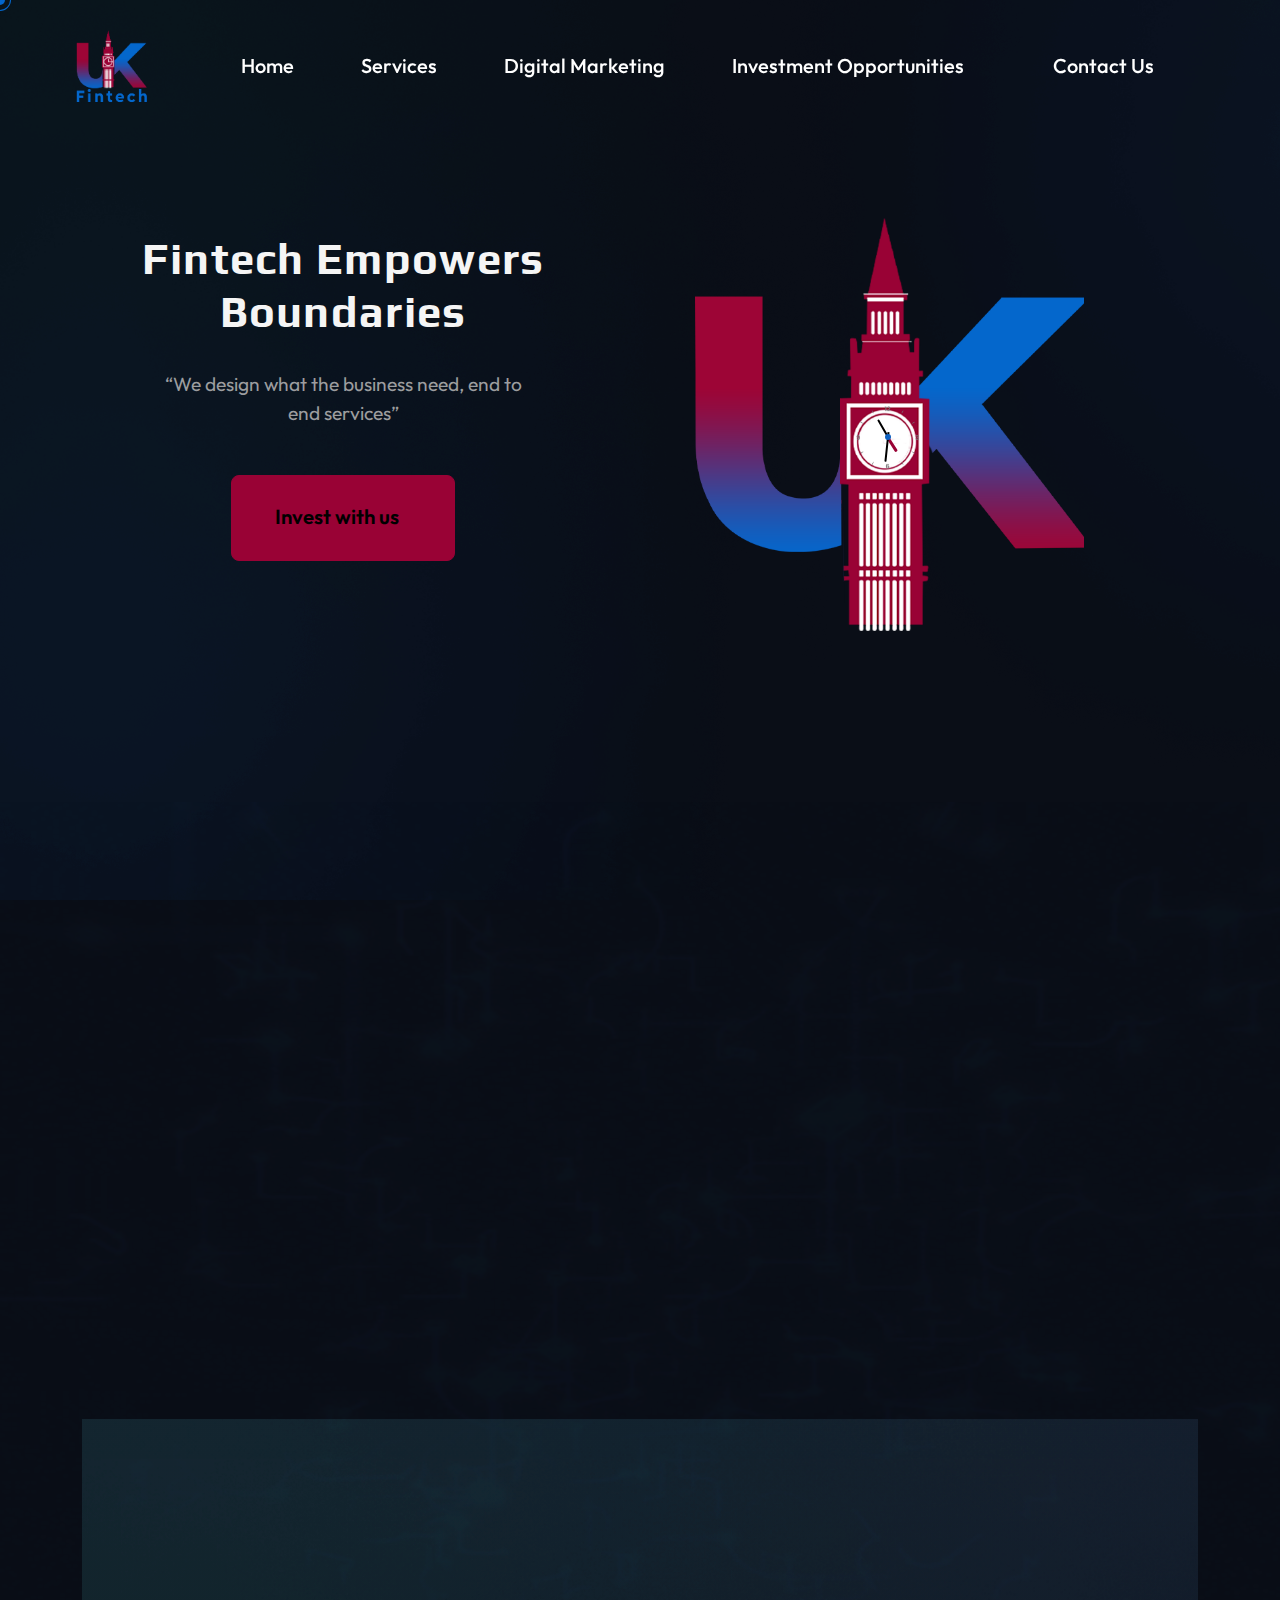
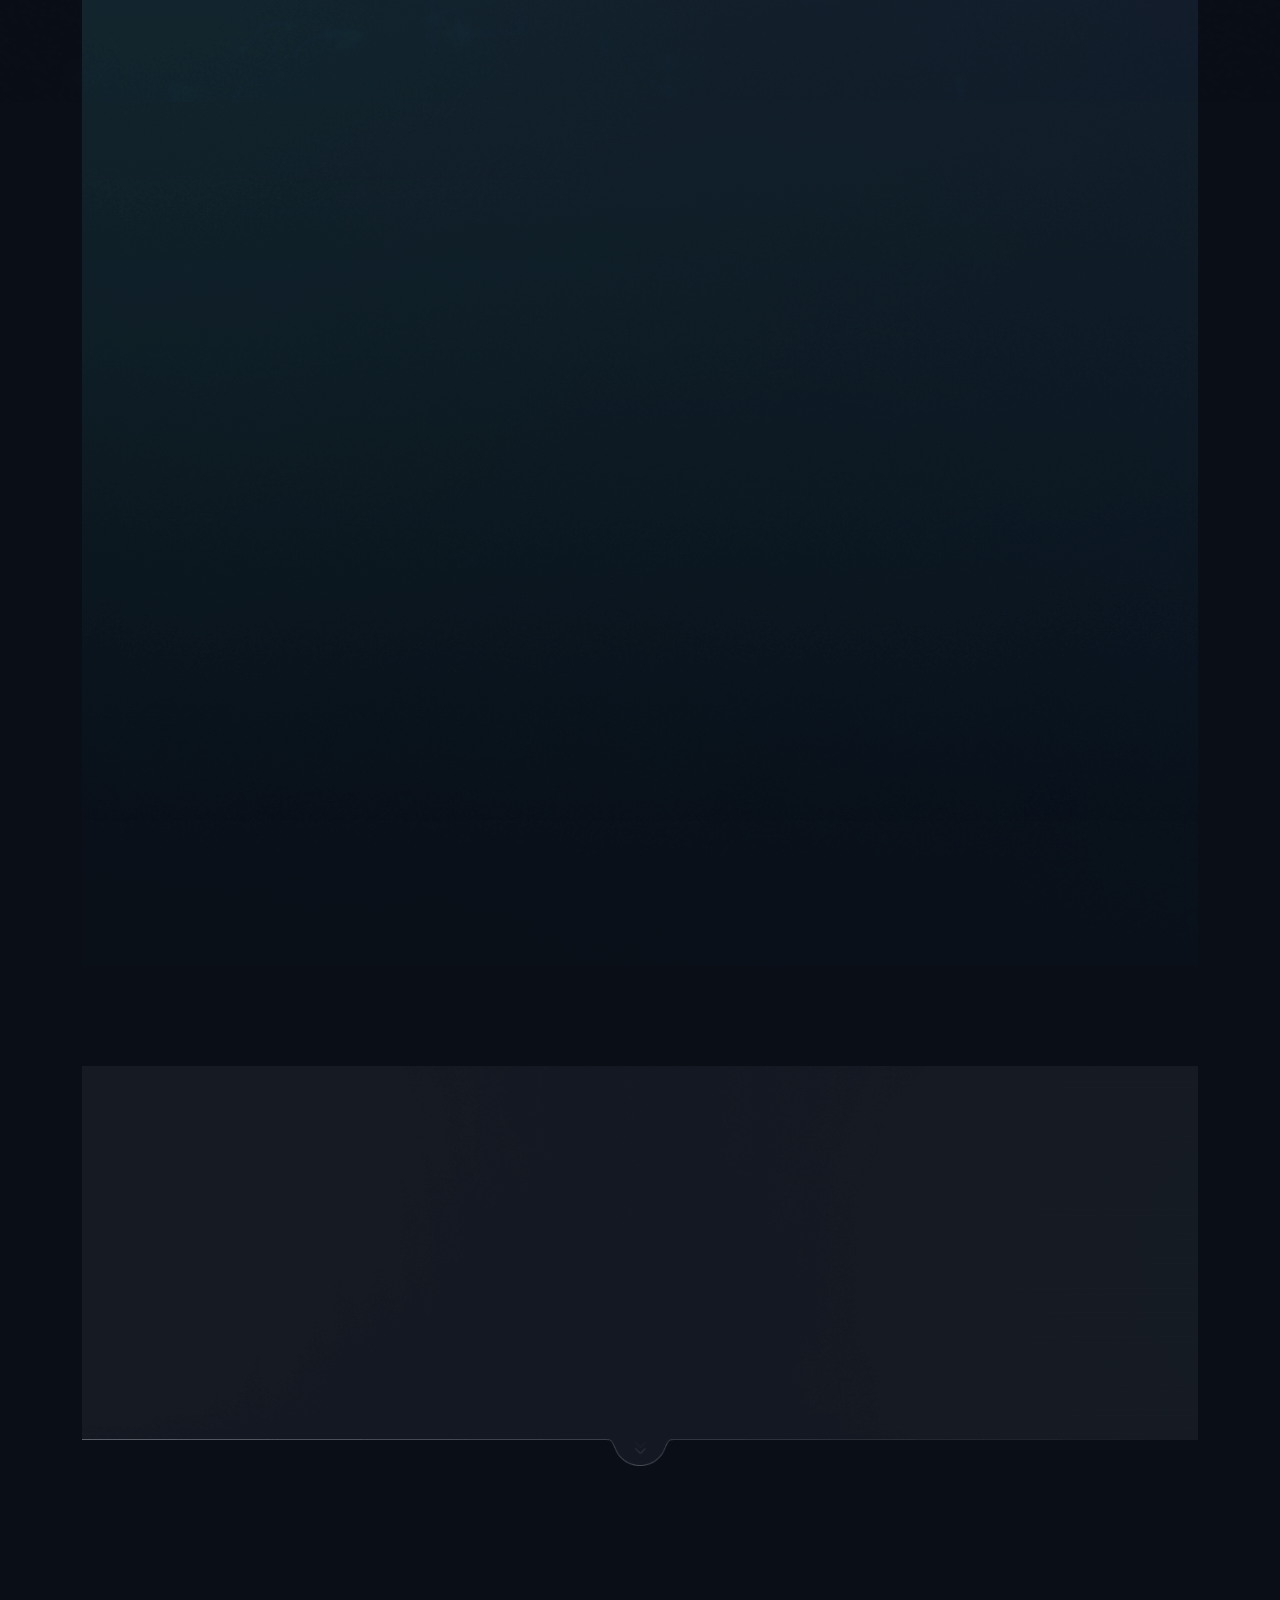
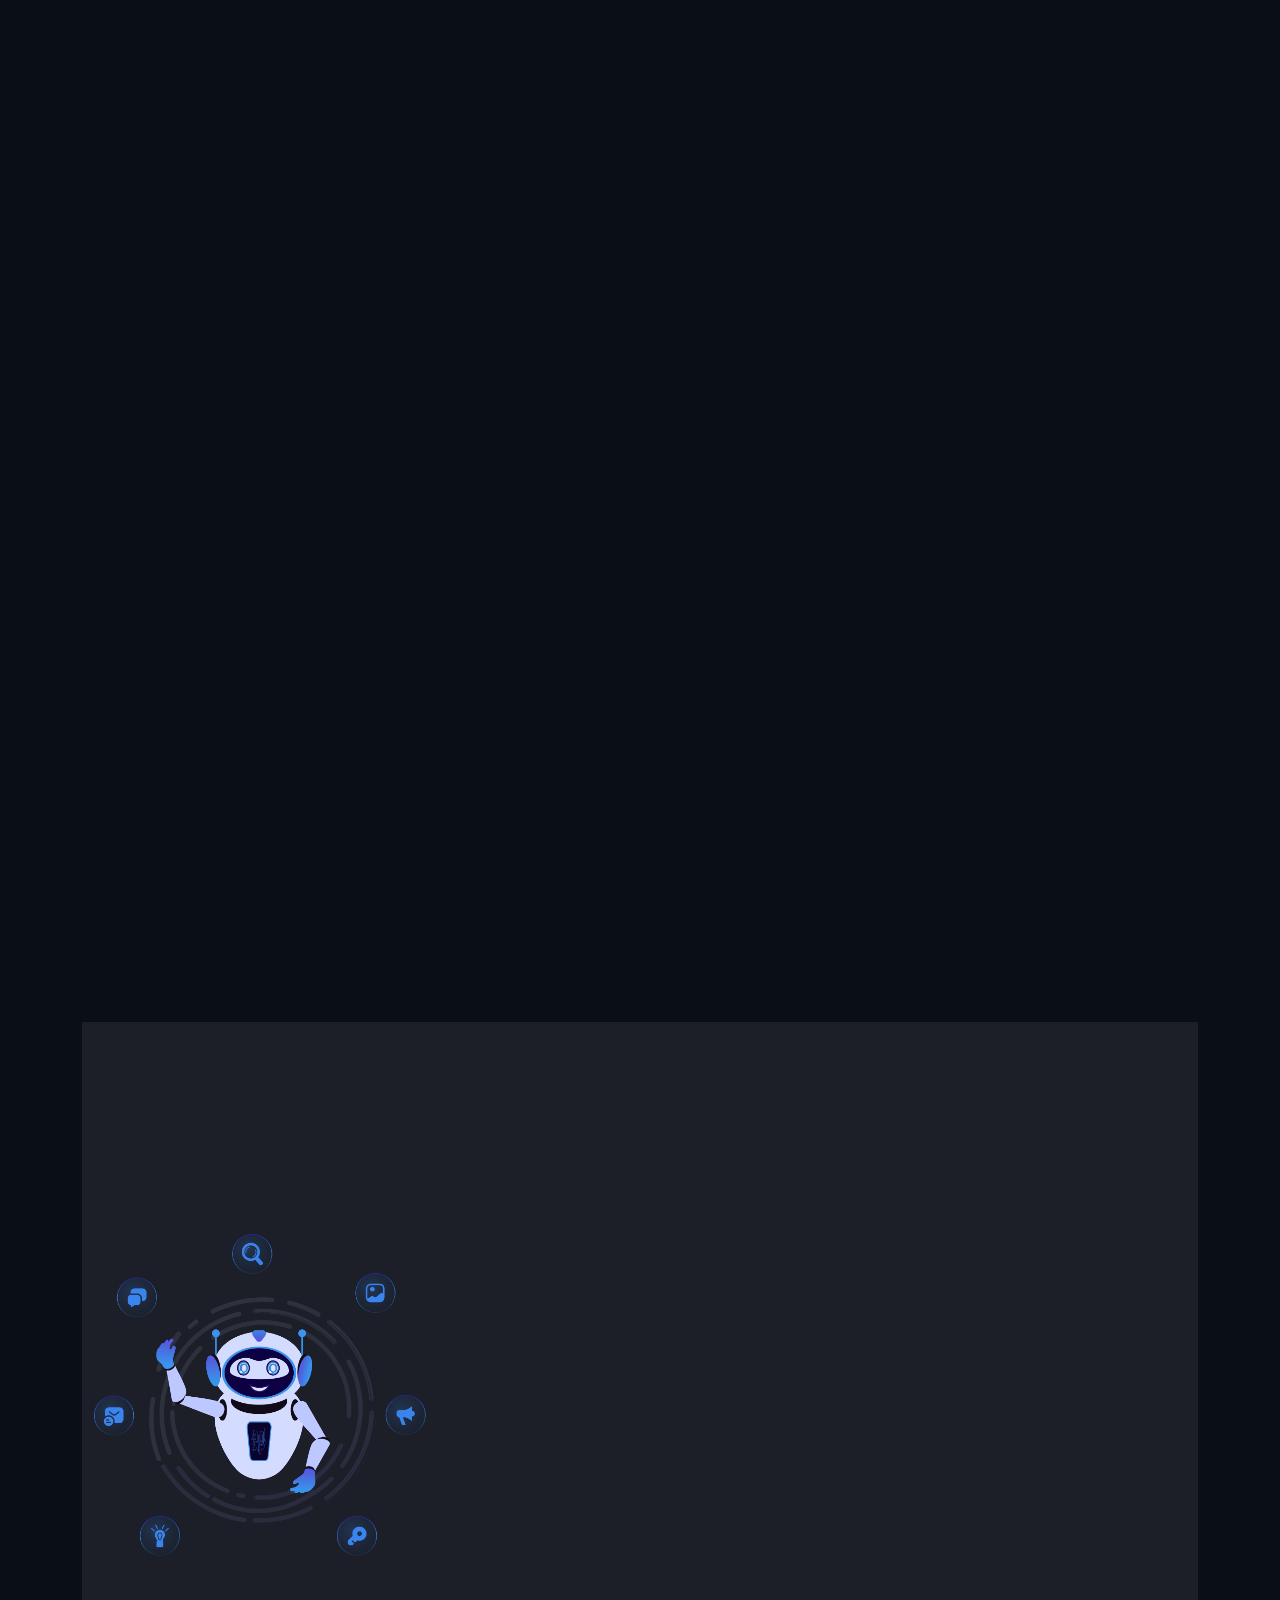
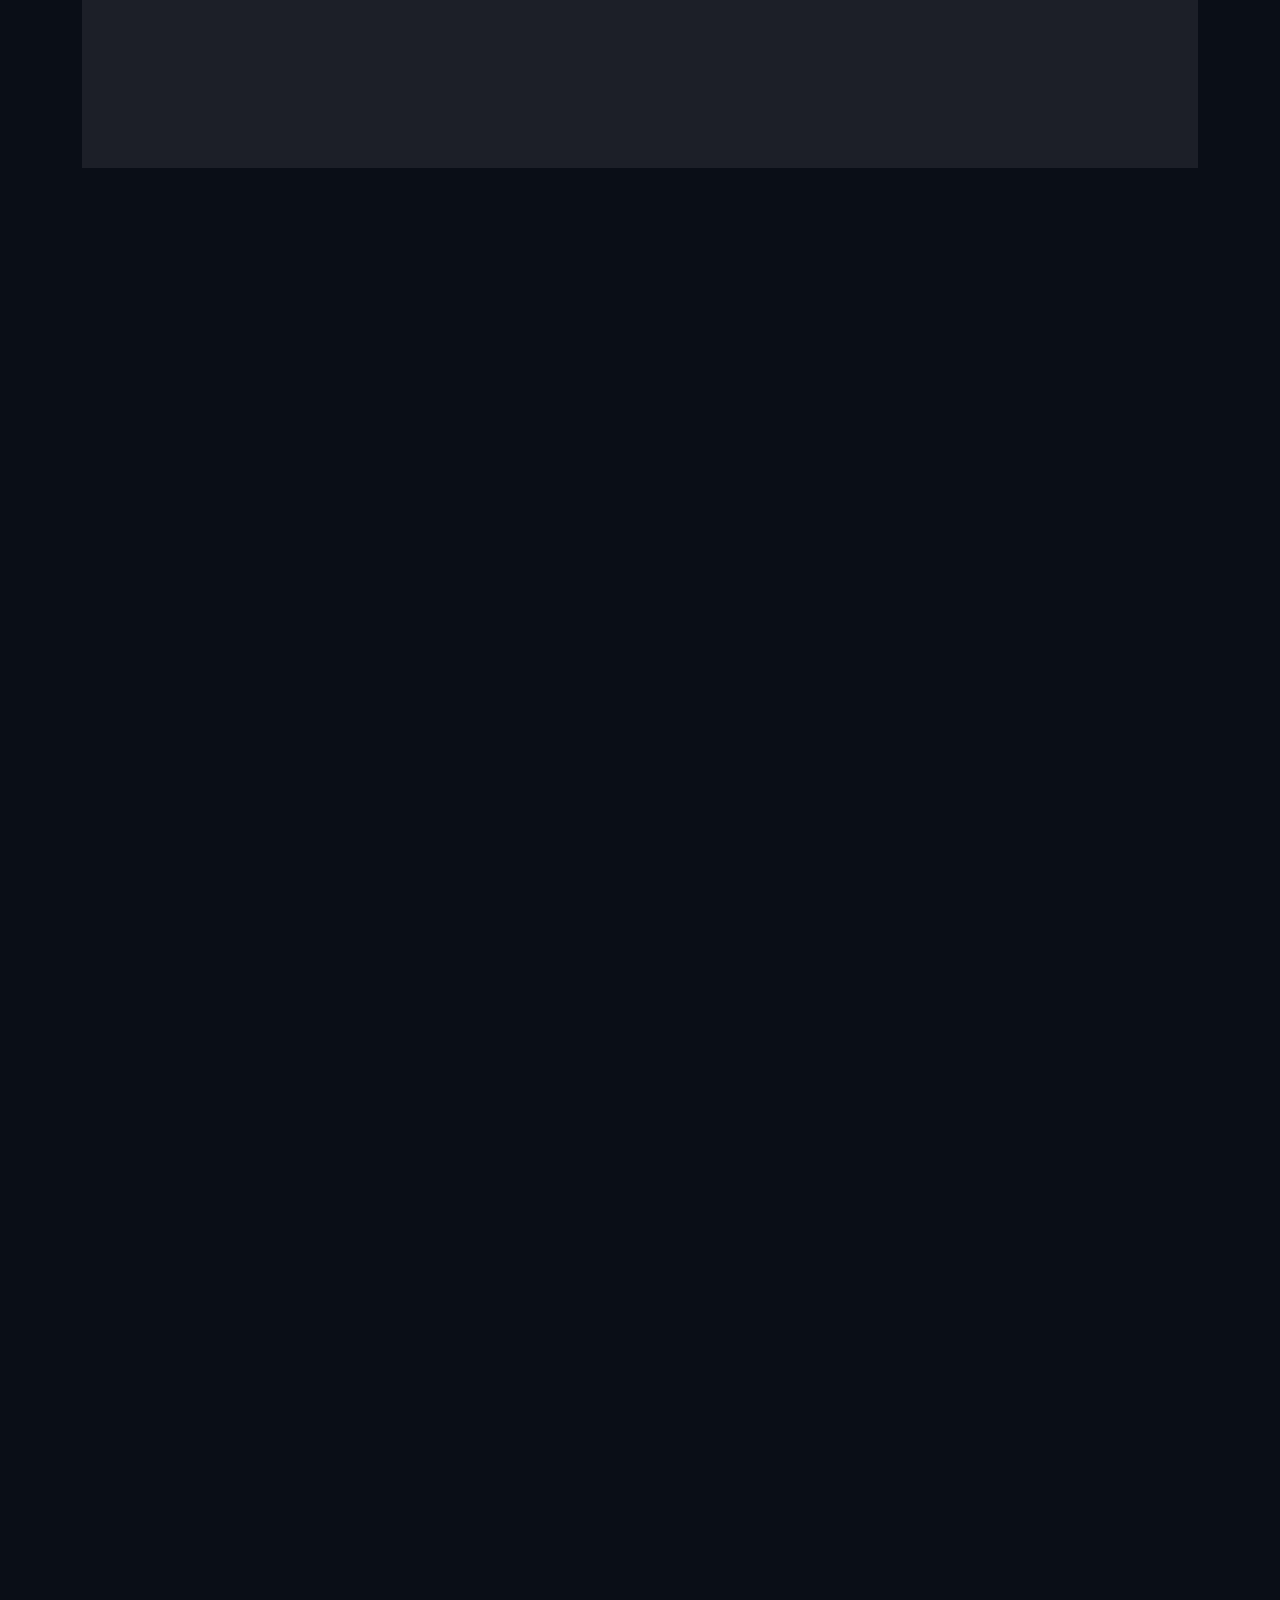
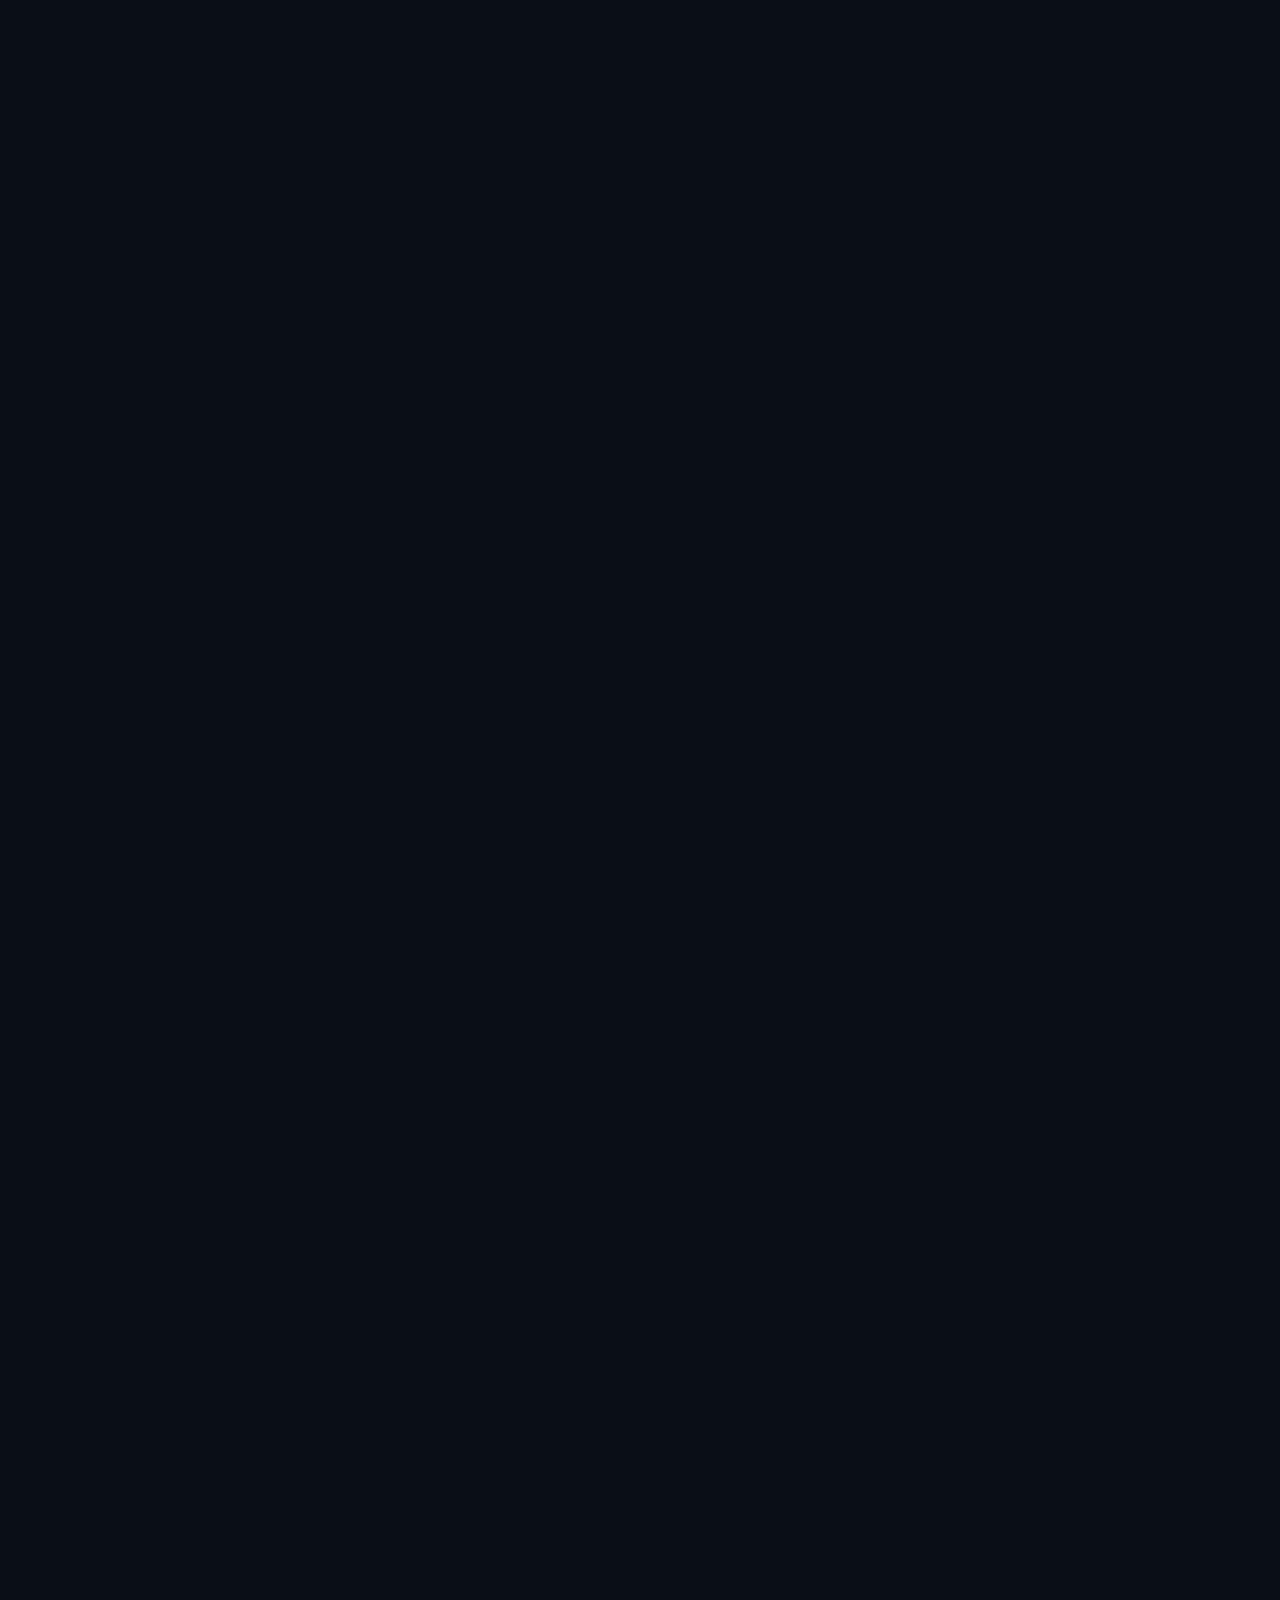
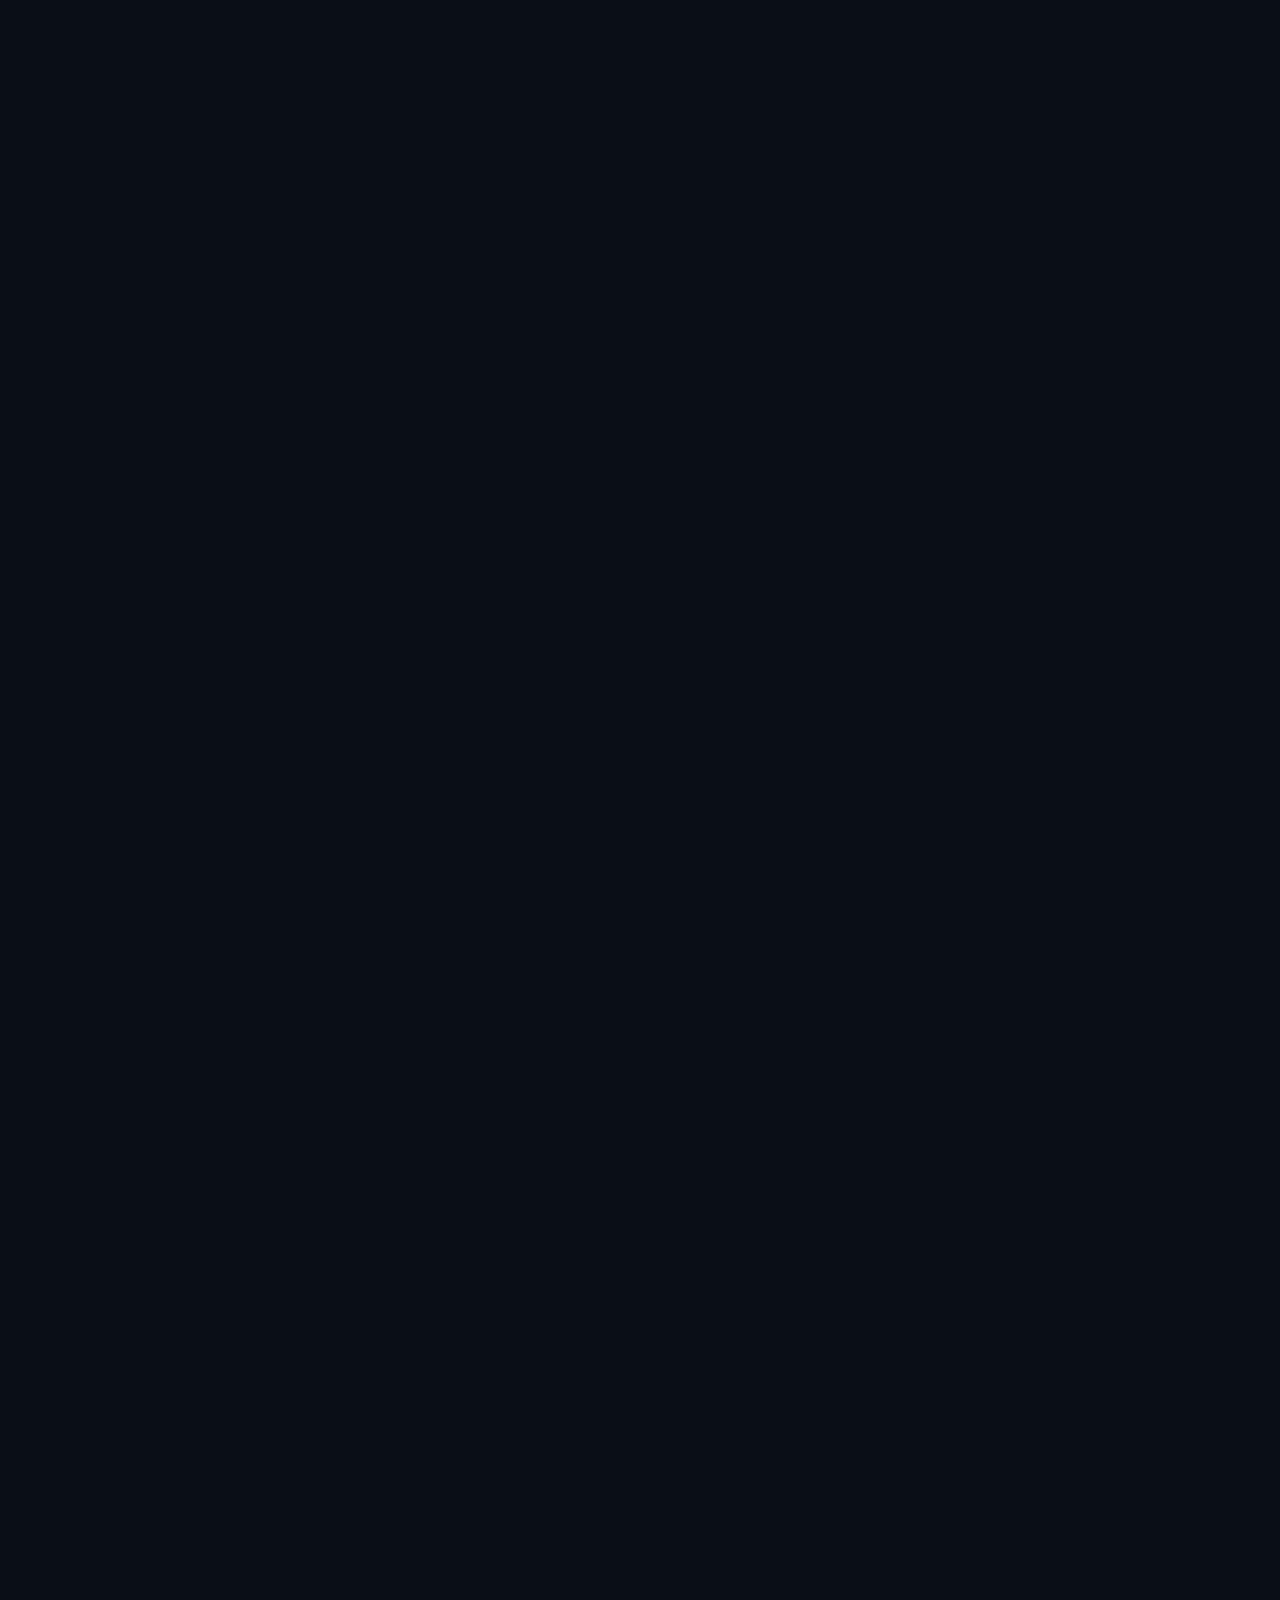
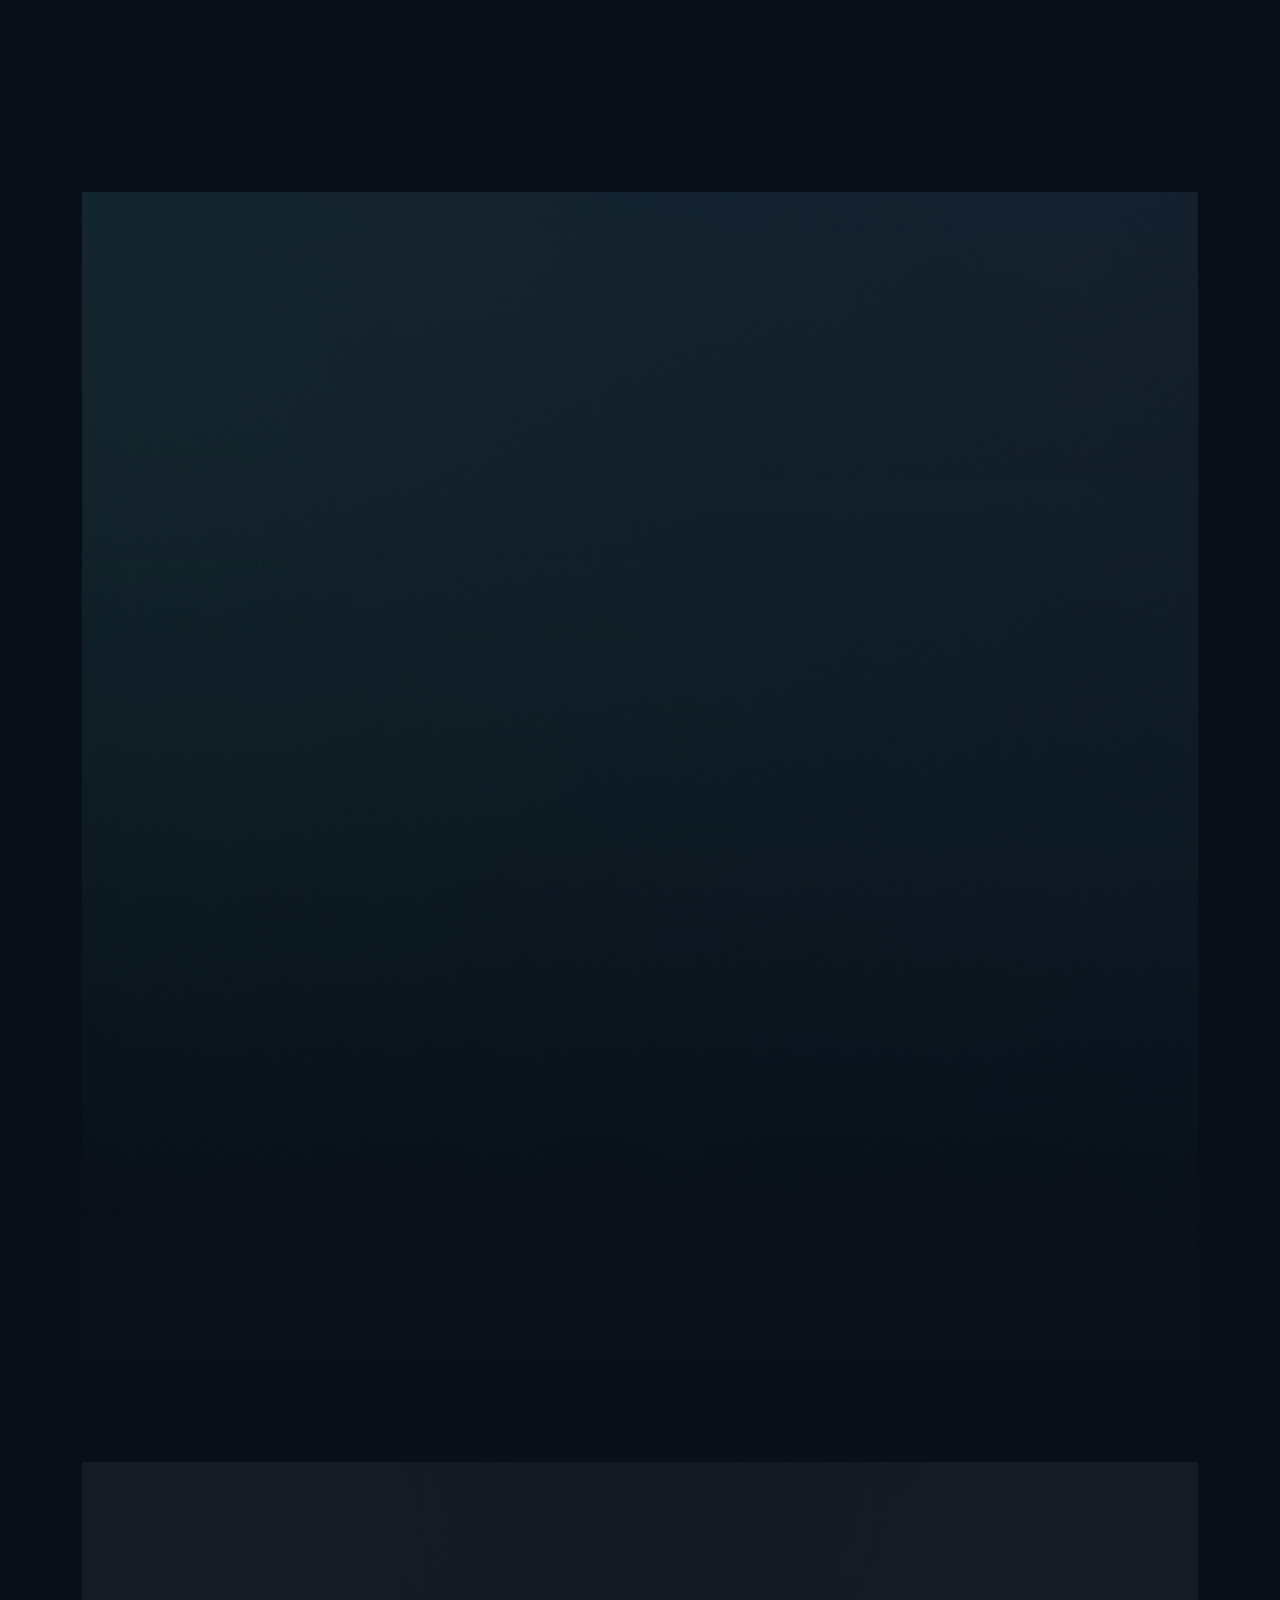
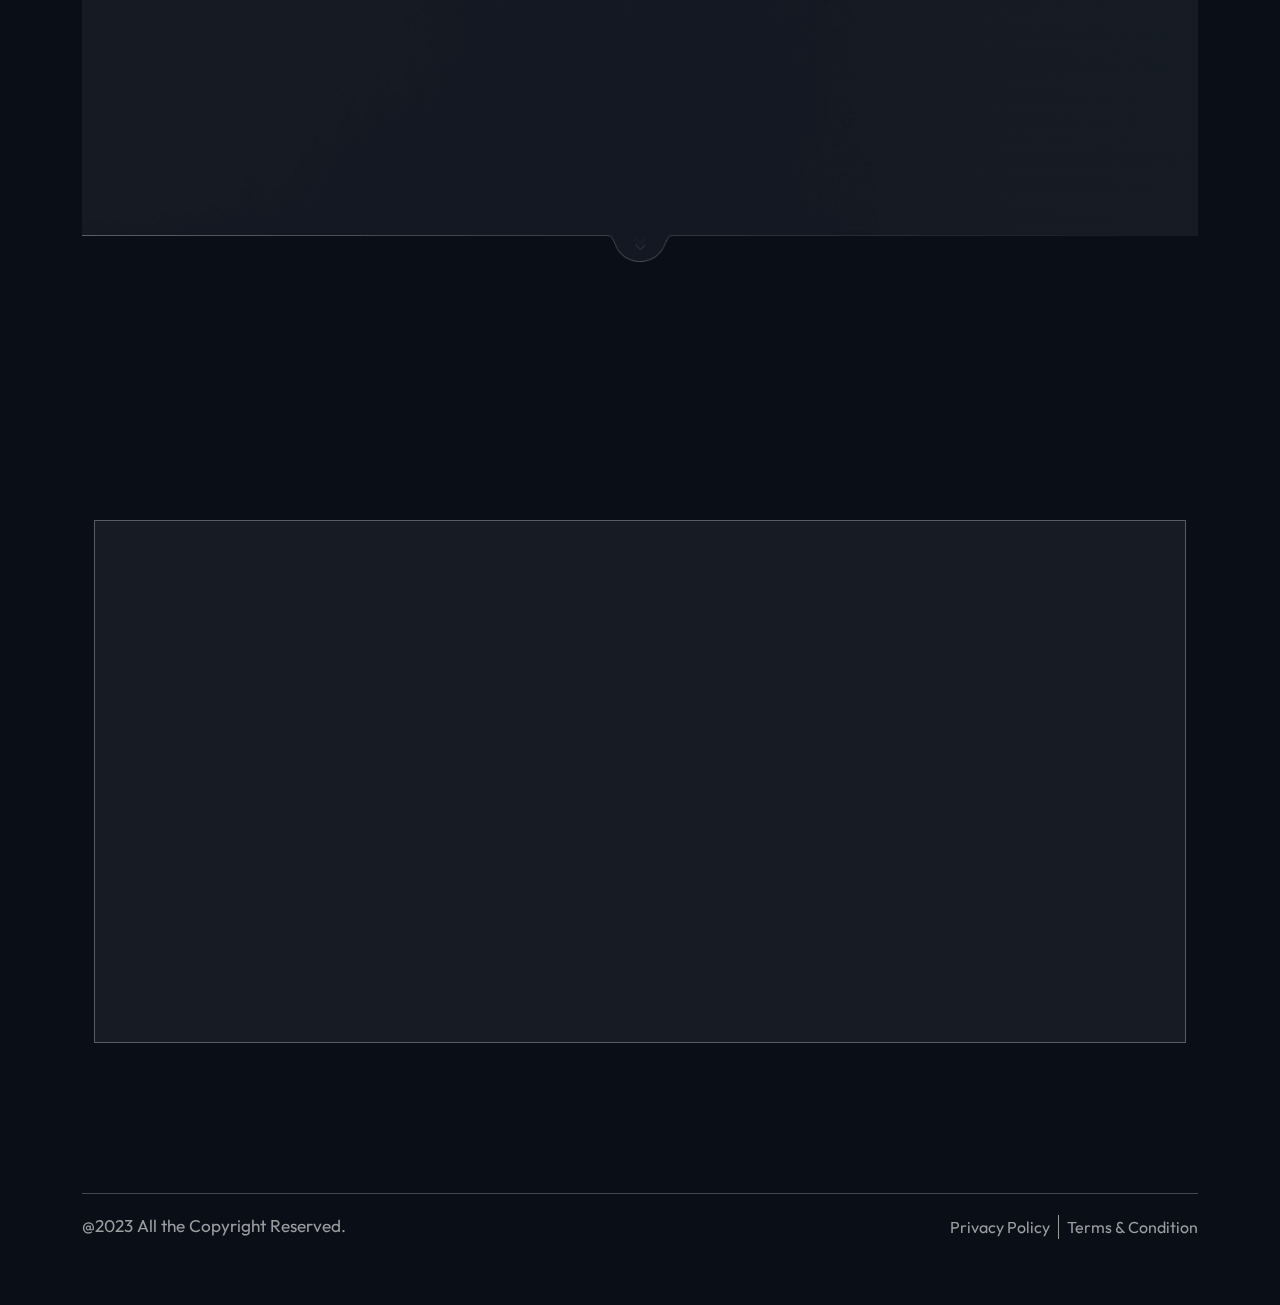
==== commit 0e684d4f: "last-update-for-dark-theme" ====
--- a/index.html
+++ b/index.html
@@ -52,6 +52,9 @@
                 <i class="iconsax" data-icon="text-align-justify"></i>
             </span>
         </button>
+        <a href="index.html">
+            <img src="assets/images/fintech-logo.png" width="90px" class="img-fluid logo-img" alt="logo">
+        </a>
         <nav class="header-nav-middle">
             <div class="main-nav navbar navbar-expand-xl navbar-light navbar-sticky">
                 <div class="offcanvas offcanvas-collapse order-xl-2" id="primaryMenu">
@@ -106,11 +109,8 @@
     <section id="home" class="section-b-space home-section">
         <div class="container-fluid">
             <div class="home-sec">
-                <div class="home-content">
+                <div class="home-content home-content-home">
                     <div>
-                        <a href="index.html" class="hidden">
-                            <img src="assets/images/fintech-logo.png" width="220px" class="img-fluid" alt="logo" style="margin-bottom: 50px;">
-                        </a>
                         <h1 class="hidden">Fintech Empowers Boundaries</h1>
                         <p class="hidden">“We design what the business need, end to end services”
                         </p>
@@ -119,9 +119,19 @@
                     </div>
                 </div>
                 <div class="home-img d-lg-flex d-none">
-                    <img src="assets/images/landing/robot1.png" class="img-fluid robot-img hidden" alt="robot" style="margin-top: 40px;">
-                    <div class="round-effect shareef">
-                        <img src="assets/images/landing/round2.gif" class="img-fluid" alt="robot">
+                    <div>
+                        <img src="assets/images/landing/logo-fintech2.png" class="img-fluid robot-img hidden" alt="robot" style="margin-top: 40px;">
+                        <div class="clock hidden">
+                            <div class="hour">
+                                <div class="hr" id="hr"></div>
+                            </div>
+                            <div class="min">
+                                <div class="mn" id="mn"></div>
+                            </div>
+                            <div class="sec">
+                                <div class="sc" id="sc"></div>
+                            </div>
+                        </div>
                     </div>
                     <ul class="home-effect">
                         <li class="firas"><a href="#services" style="color: white;">
@@ -160,7 +170,6 @@
                 <div class="home-content" style="margin-top: 150px;">
                     <div class="bg-effect">
                         <img src="assets/images/home/home-bg.gif" class="img-fluid bg-gif" alt="">
-                        <img src="assets/svg/home/1.png" class="img-fluid effect1 rotate-effect" alt="">
                     </div>
                     <div>
                         <h1 class="hidden">About <div class="title-effect">
@@ -482,9 +491,6 @@
             <div class="row">
                 <div class="col-12">
                     <div class="home-content">
-                        <div class="bg-effect">
-                            <img src="assets/svg/home/1.png" class="img-fluid effect1 rotate-effect" alt="">
-                        </div>
                         <div>
                             <h1 class="hidden">Digital   <div class="title-effect">
                                     <img src="assets/images/title-effect2.png" alt=""><span>Marketing</span>
@@ -641,7 +647,7 @@
         </div>
     </section>
 
-    <section class="virtual-mall-mobile-screen" id="virtual-mall" style="padding-top: 80px;">
+    <section class="virtual-mall-mobile-screen" style="padding-top: 80px;">
         <div class="virtual-mall-video-mobile-screen">
             <video width="86%" controls loop muted autoplay="autoplay">
                 <source src="assets/video/low sized.m4v" type="video/mp4">
@@ -680,9 +686,6 @@
             <div class="row">
                 <div class="col-12">
                     <div class="home-content">
-                        <div class="bg-effect">
-                            <img src="assets/svg/home/1.png" class="img-fluid effect1 rotate-effect" alt="">
-                        </div>
                         <div style="margin-bottom: 150px;">
                             <h1 class="hidden">Key    <div class="title-effect">
                                     <img src="assets/images/title-effect2.png" alt=""><span>Features</span>
@@ -797,7 +800,7 @@
                             <h2 class="contact-uss firas"><img src="assets/images/breadcrumb-title1.png" class="img-fluid"
                                     alt="title-effect">Contact us
                             </h2>
-                            <p class="text-contact firas">Email us with any questions, we would be happy to answer
+                            <p class="firas">Email us with any questions, we would be happy to answer
                                 your question. </p>
                         </div>
                     </div>
@@ -829,24 +832,21 @@
                         <img src="assets/svg/contact/contact1.svg" class="img-fluid" alt="message">
                     </div>
                     <h3>Contact no.</h3>
-                    <h4>(406) 555-0120</h4>
-                    <h4>(684) 555-0102</h4>
+                    <h4>+44 (0) 207 689 7888</h4>
                 </li>
                 <li class="shareef">
                     <div class="contact-icon">
                         <img src="assets/svg/contact/route1.svg" class="img-fluid" alt="message">
                     </div>
                     <h3>Address 1</h3>
-                    <h4>UK.</h4>
-                    <h4>London</h4>
+                    <h4>128 City Road, London EC1V 2NX</h4>
                 </li>
                 <li class="shareef">
                     <div class="contact-icon">
                         <img src="assets/svg/contact/address1.svg" class="img-fluid" alt="message">
                     </div>
-                    <h3>Address 2</h3>
-                    <h4>2972 Westheimer Rd. Santa </h4>
-                    <h4>Ana, Illinois 85486 </h4>
+                    <h3>Web</h3>
+                    <a href="https://www.yourcompanyformations.co.uk/"><h4>yourcompanyformations.co.uk</h4></a>
                 </li>
             </ul>
             <div class="contact-details">
@@ -949,7 +949,10 @@
     <!-- scroll animation script -->
 
     <script src="assets/js/animation-scroll.js"></script>
-    <script src="assets/js/animation-scroll-left-to-right.js"></script>
+
+    <!-- clock logic script -->
+
+    <script src="assets/js/clock.js"></script>
 </body>
 
 </html>--- a/assets/css/landing.css
+++ b/assets/css/landing.css
@@ -623,9 +623,97 @@
   z-index: 1;
 }
 .home-section .home-img .robot-img {
+  position: relative;
   width: 92%;
-  border-bottom: 3px solid rgb(var(--theme-color));
-}
+  z-index: -1;
+}
+/* clock css */
+
+.clock {
+  position: absolute;
+  top: 46.5%;
+  left: 40.95%;
+  border-radius: 50%;
+  width: 73px;
+  height: 73px;
+  display: flex;
+  justify-content: center;
+  align-items: center;
+  background: url(/assets/images/clock.png);
+  background-size: cover;
+}
+
+.clock::before {
+  content: '';
+  position: absolute;
+  width: 6px;
+  height: 6px;
+  background: #0e61c2;
+  z-index: 10000;
+  border-radius: 50%;
+}
+
+.clock .hour,
+.clock .min,
+.clock .sec {
+  position: absolute;
+}
+
+.clock .hour, .hr {
+  width: 150px;
+  height: 150px;
+}
+
+.clock .min, .mn {
+  width: 170px;
+  height: 170px;
+}
+
+.clock .sec, .sc {
+  width: 200px;
+  height: 200px;
+}
+
+.hr, .mn, .sc {
+  display: flex;
+  justify-content: center;
+  align-items: center;
+  padding-bottom: 20px;
+  position: absolute;
+  border-radius: 50%;
+  
+}
+
+.hr::before {
+  content: '';
+  position: absolute;
+  width: 3px;
+  height: 15px;
+  background: #990235;
+  z-index: 10;
+  border-radius: 6px 6px 0 0;
+}
+
+.mn::before {
+  content: '';
+  position: absolute;
+  width: 1.85px;
+  height: 20px;
+  background: #000;
+  z-index: 11;
+  border-radius: 6px 6px 0 0;
+}
+
+.sc::before {
+  content: '';
+  position: absolute;
+  width: 2px;
+  height: 30px;
+  background: #000;
+  z-index: 12;
+  border-radius: 6px 6px 0 0;
+}
+
 @media (max-width: 1700px) {
   .home-section .home-img .robot-img {
     width: 83%;
@@ -655,7 +743,7 @@
   border-radius: 100%;
   position: absolute;
   z-index: -1;
-  background-color: #0b0f1a;
+  background-color: transparent;
 }
 @media (max-width: 1700px) {
   .home-section .home-img .round-effect {
--- a/assets/css/style.css
+++ b/assets/css/style.css
@@ -1410,6 +1410,8 @@
     width: 100%;
   }
 }
+
+
 @media (max-width: 576px) {
   footer .footer-row .footer-main {
     text-align: center;
@@ -6445,6 +6447,13 @@
   }
 }
 @media (max-width: 767px) {
+  .virtual-mall {
+    display: none;
+    overflow: hidden;
+  }
+  .virtual-mall-mobile-screen {
+    margin-top: 80px;
+  }
   .info-section .info-box p {
     width: 100%;
   }
@@ -6876,20 +6885,22 @@
   }
 }
 
+@media (max-width: 821px) {
+  .logo-img {
+    width: 80px;
+  }
+  .home-content-home {
+    padding-top: 200px;
+  }
+}
+
 @media (max-width: 790px) {
   .virtual-mall-video {
     height: 340px;
   }
 }
 
-@media (max-width: 768px) {
-  .virtual-mall-video {
-    display: none;
-    overflow: hidden;
-  }
-  .info-section {
-    margin-bottom: -520px;
-  }
+@media (max-width: 769px) {
   .virtual-mall-video-mobile-screen {
     display: block;
     margin-top: 400px;
@@ -6897,6 +6908,16 @@
   }
 }
 
+@media (max-width: 768px) {
+  .virtual-mall-video {
+    display: block;
+    margin-top: 500px;
+  }
+  .info-section {
+    margin-bottom: -520px;
+  }
+}
+
 @media (max-width: 575px) {
   .virtual-mall-video-mobile-screen {
     margin-top: 400px;
@@ -7027,7 +7048,7 @@
   .breadcrumb-content .contact-uss {
     left: 50%;
     right: 50%;
-    padding-bottom: 50px;
+    padding-bottom: 20px;
   }
   .breadcrumb-content .text-contact {
     padding-bottom: 500px;
@@ -7040,16 +7061,70 @@
   .breadcrumb-content .img-fluid {
     display: none;
   }
+  .logo-img {
+    width: 65px;
+  }
+  .home-content-home {
+    padding-top: 200px;
+  }
 }
 
 @media (max-width: 394px) {
   .breadcrumb-content .contact-uss {
     left: 50%;
     right: 50%;
-    padding-bottom: 50px;
+    padding-bottom: 20px;
   }
   .breadcrumb-content .text-contact {
     padding-bottom: 500px;
+  }
+  .breadcrumb-content h2 {
+    left: 50%;
+    right: 50%;
+    margin-left: 110px;
+  }
+  .breadcrumb-content .img-fluid {
+    display: none;
+  }
+}
+
+@media (max-width: 391px) {
+  .breadcrumb-section h2{
+    margin-left: 38px;
+  }
+  .breadcrumb-content h2 {
+    margin-left: 40px;
+  }
+  .invest-us h2{
+    margin-left: 100px;
+  }
+  .breadcrumb-content .contact-uss {
+    left: 50%;
+    right: 50%;
+    padding-bottom: 20px;
+  }
+  .breadcrumb-content h2 {
+    margin-left: 108px;
+  }
+  .breadcrumb-content .img-fluid {
+    display: none;
+  }
+}
+
+@media (max-width: 376px) {
+  .invest-us h2{
+    margin-left: 80px;
+  }
+  .virtual-mall-video {
+    height: 145px;
+  }
+  .breadcrumb-content .contact-uss {
+    left: 50%;
+    right: 50%;
+    padding-bottom: 10px;
+  }
+  .breadcrumb-content .text-contact {
+    padding-bottom: 0px;
   }
   .breadcrumb-content h2 {
     left: 50%;
@@ -7059,17 +7134,66 @@
   .breadcrumb-content .img-fluid {
     display: none;
   }
-}
-
-@media (max-width: 391px) {
+  .logo-img {
+    width: 65px;
+  }
+  .home-content-home {
+    padding-top: 100px;
+  }
+}
+
+@media (max-width: 361px) {
   .breadcrumb-section h2{
-    margin-left: 38px;
+    margin-left: 28px;
   }
   .breadcrumb-content h2 {
-    margin-left: 40px;
+    margin-left: 25px;
   }
   .invest-us h2{
-    margin-left: 100px;
+    margin-left: 80px;
+  }
+  .virtual-mall-video {
+    height: 140px;
+  }
+  .breadcrumb-content .contact-uss {
+    left: 50%;
+    right: 50%;
+    padding-bottom: 20px;
+  }
+  .breadcrumb-content .text-contact {
+    padding-bottom: 500px;
+  }
+  .breadcrumb-content h2 {
+    left: 50%;
+    right: 50%;
+    margin-left: 95px;
+  }
+  .breadcrumb-content .img-fluid {
+    display: none;
+  }
+}
+
+@media (max-width: 340px) {
+  .virtual-mall-video {
+    height: 130px;
+  }
+}
+
+@media (max-width: 310px) {
+  .virtual-mall-video {
+    height: 115px;
+  }
+}
+
+@media (max-width: 281px) {
+  .breadcrumb-section h2{
+    margin-left: -8px;
+  }
+  .invest-us h2{
+    margin-left: 50px;
+  }
+  .virtual-mall-video {
+    height: 105px;
   }
   .breadcrumb-content .contact-uss {
     left: 50%;
@@ -7080,100 +7204,6 @@
     padding-bottom: 500px;
   }
   .breadcrumb-content h2 {
-    margin-left: 108px;
-  }
-  .breadcrumb-content .img-fluid {
-    display: none;
-  }
-}
-
-@media (max-width: 376px) {
-  .invest-us h2{
-    margin-left: 80px;
-  }
-  .virtual-mall-video {
-    height: 145px;
-  }
-  .breadcrumb-content .contact-uss {
-    left: 50%;
-    right: 50%;
-    padding-bottom: 10px;
-  }
-  .breadcrumb-content .text-contact {
-    padding-bottom: 0px;
-  }
-  .breadcrumb-content h2 {
-    left: 50%;
-    right: 50%;
-    margin-left: 100px;
-  }
-  .breadcrumb-content .img-fluid {
-    display: none;
-  }
-}
-
-@media (max-width: 361px) {
-  .breadcrumb-section h2{
-    margin-left: 28px;
-  }
-  .breadcrumb-content h2 {
-    margin-left: 25px;
-  }
-  .invest-us h2{
-    margin-left: 80px;
-  }
-  .virtual-mall-video {
-    height: 140px;
-  }
-  .breadcrumb-content .contact-uss {
-    left: 50%;
-    right: 50%;
-    padding-bottom: 50px;
-  }
-  .breadcrumb-content .text-contact {
-    padding-bottom: 500px;
-  }
-  .breadcrumb-content h2 {
-    left: 50%;
-    right: 50%;
-    margin-left: 85px;
-  }
-  .breadcrumb-content .img-fluid {
-    display: none;
-  }
-}
-
-@media (max-width: 340px) {
-  .virtual-mall-video {
-    height: 130px;
-  }
-}
-
-@media (max-width: 310px) {
-  .virtual-mall-video {
-    height: 115px;
-  }
-}
-
-@media (max-width: 281px) {
-  .breadcrumb-section h2{
-    margin-left: -8px;
-  }
-  .invest-us h2{
-    margin-left: 50px;
-  }
-  .virtual-mall-video {
-    height: 105px;
-  }
-  .breadcrumb-content .contact-uss {
-    left: 50%;
-    right: 50%;
-    padding-bottom: 50px;
-  }
-  .breadcrumb-content .text-contact {
-    padding-bottom: 500px;
-  }
-  .breadcrumb-content h2 {
     left: 50%;
     right: 50%;
     margin-left: 50px;
@@ -7271,4 +7301,5 @@
 
 .firas-invert:nth-child(3n + 3) {
   transition-delay: 0.3s;
-}+}
+
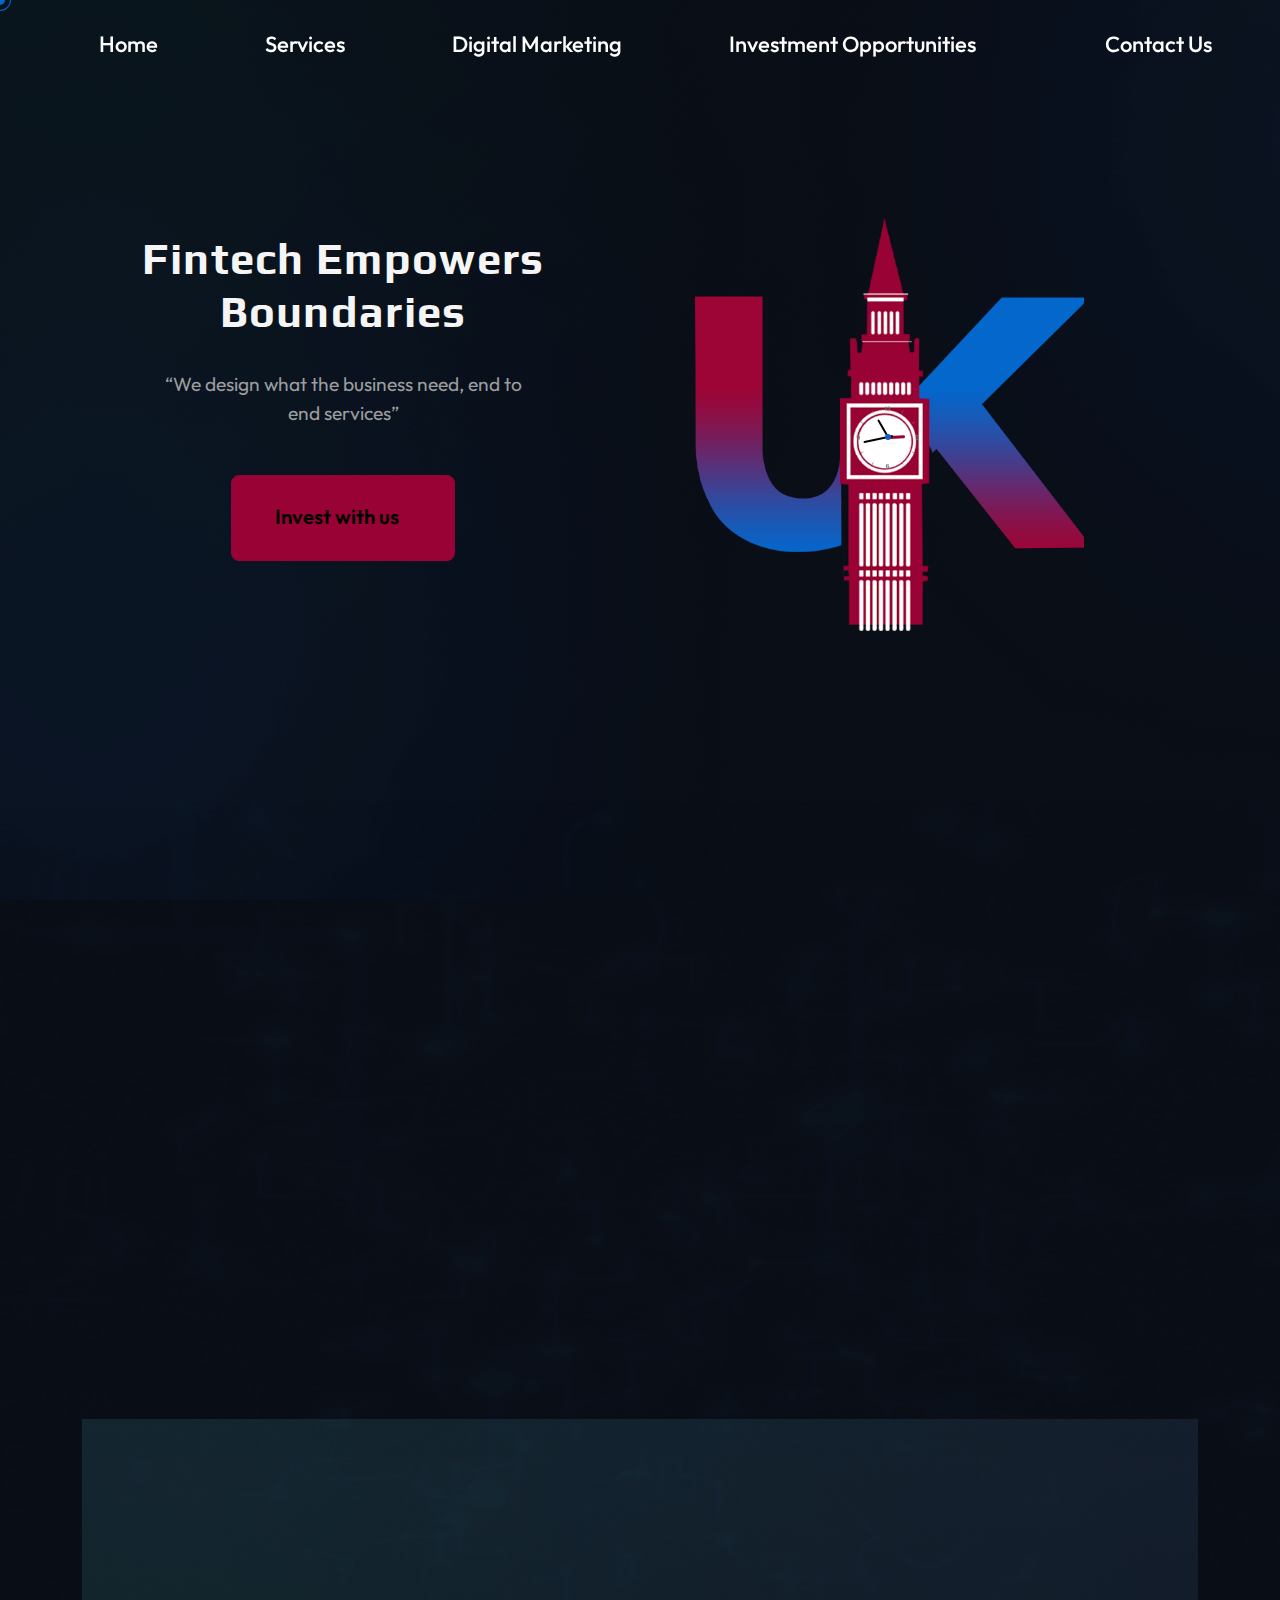
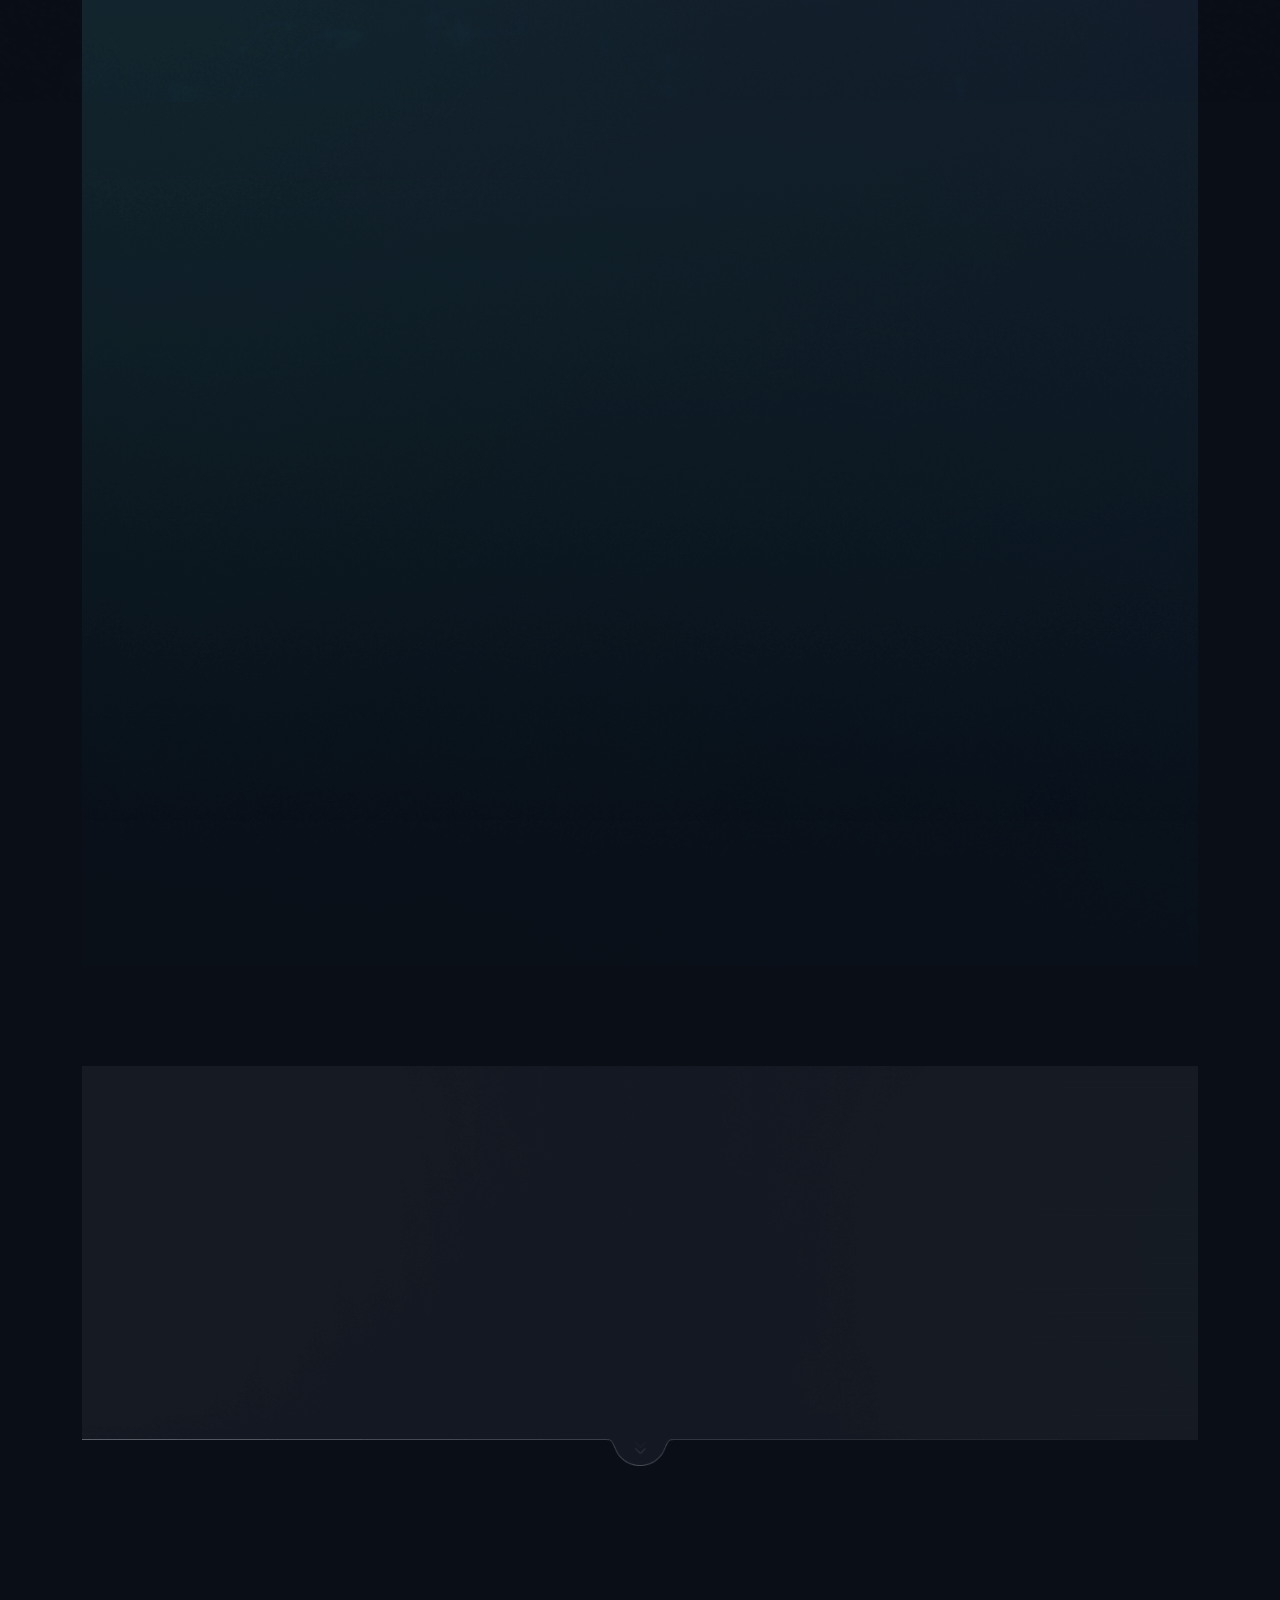
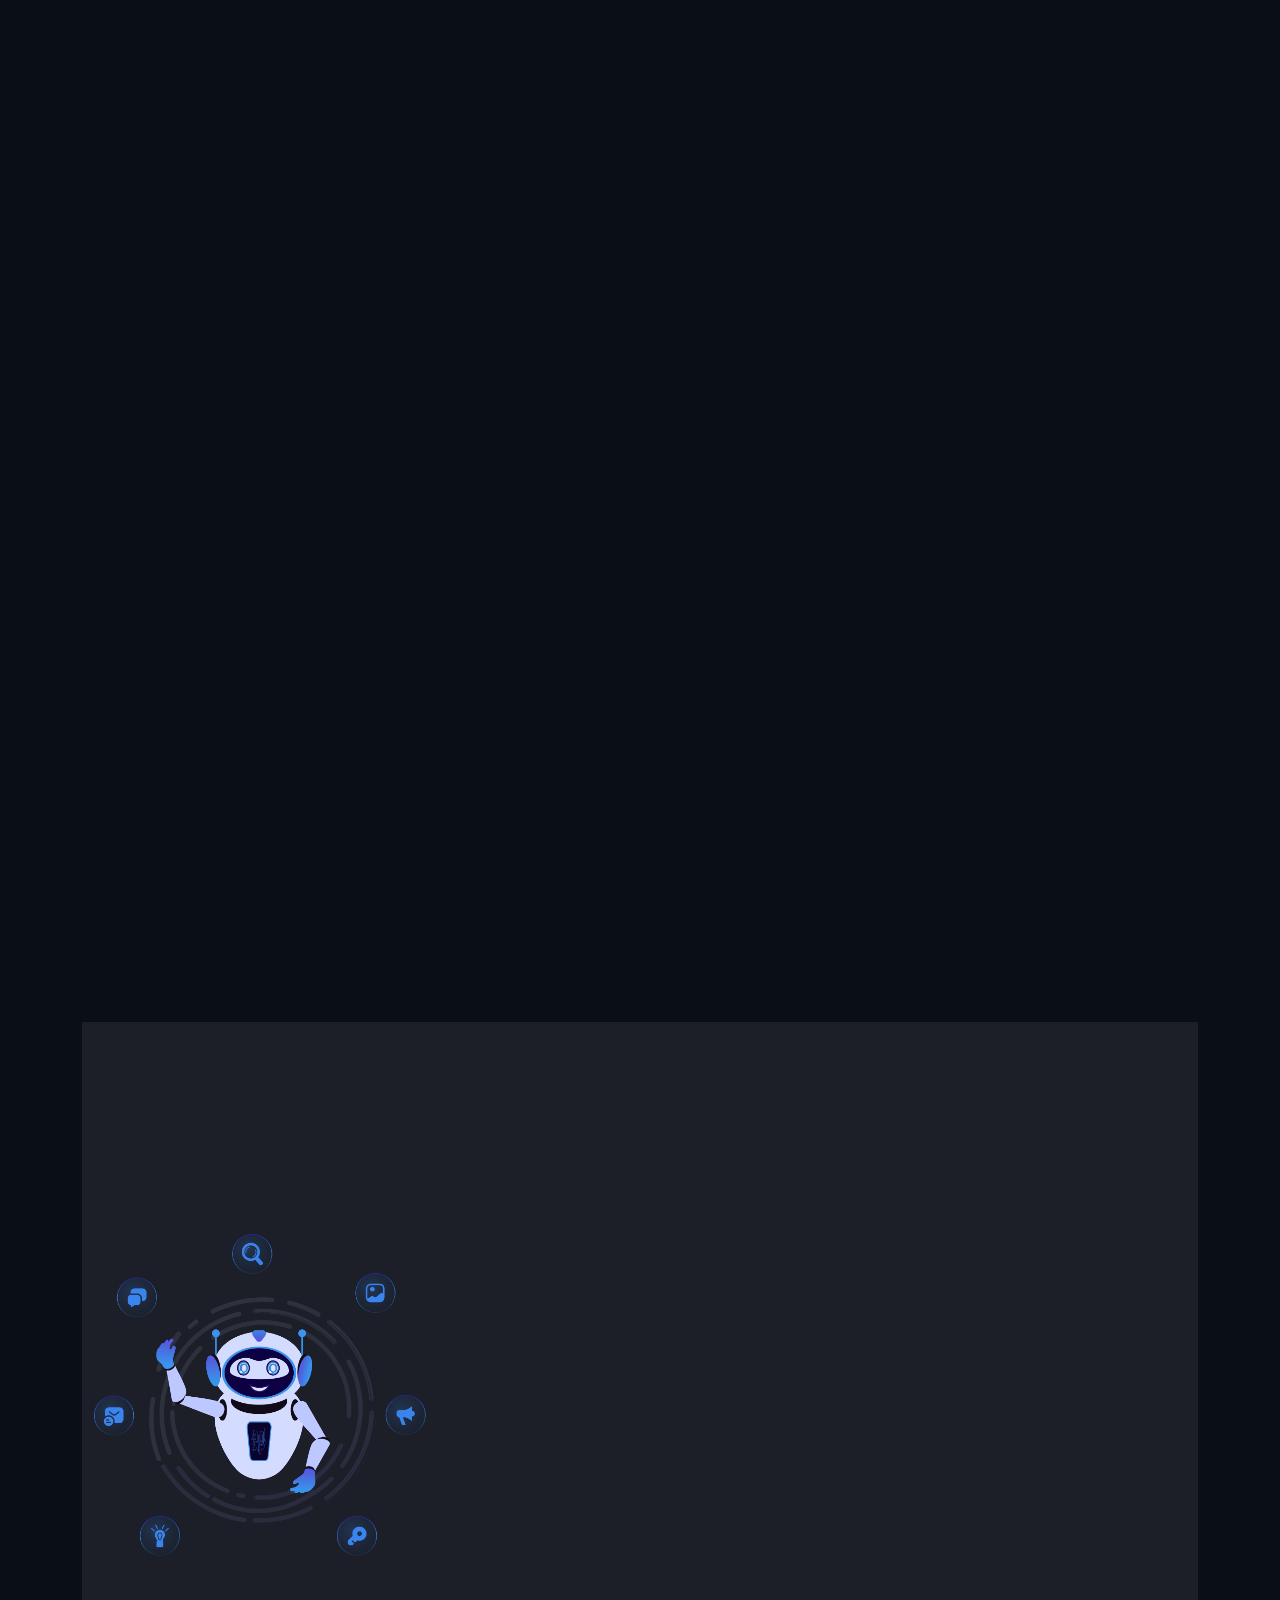
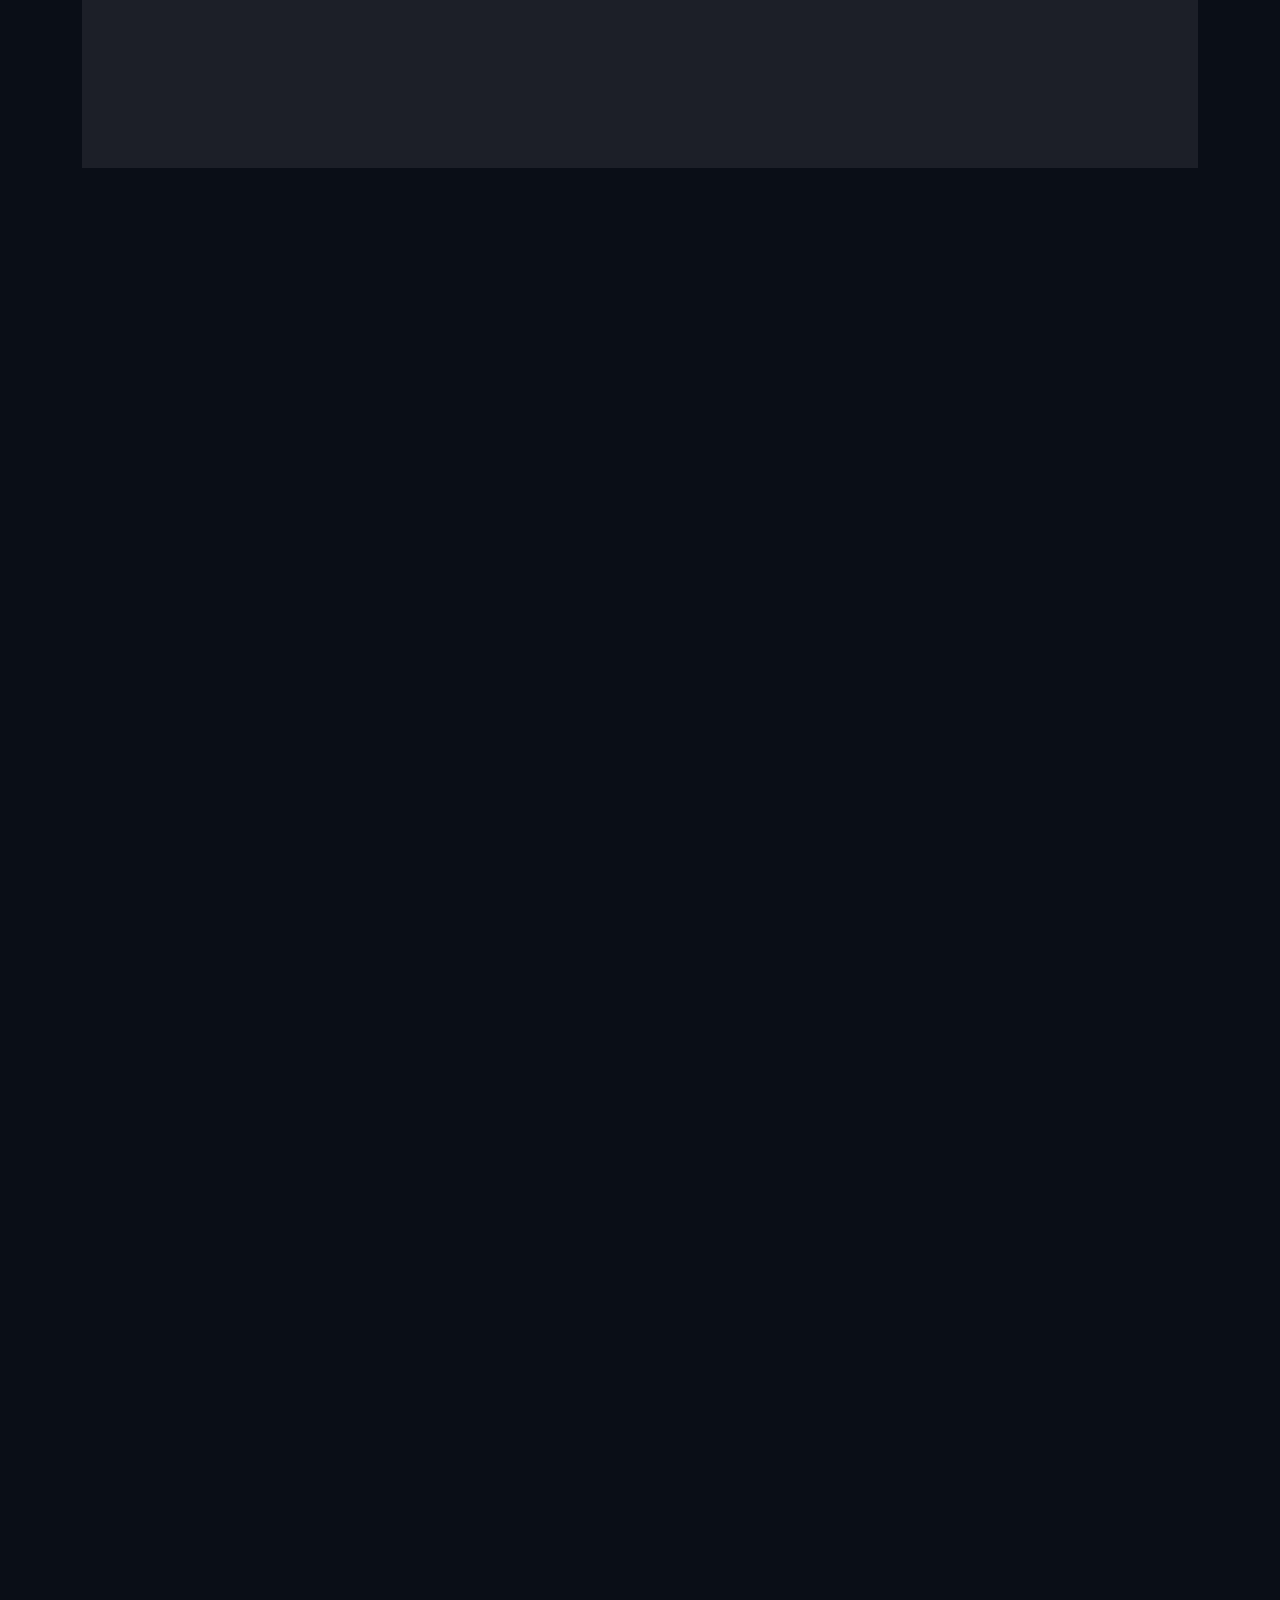
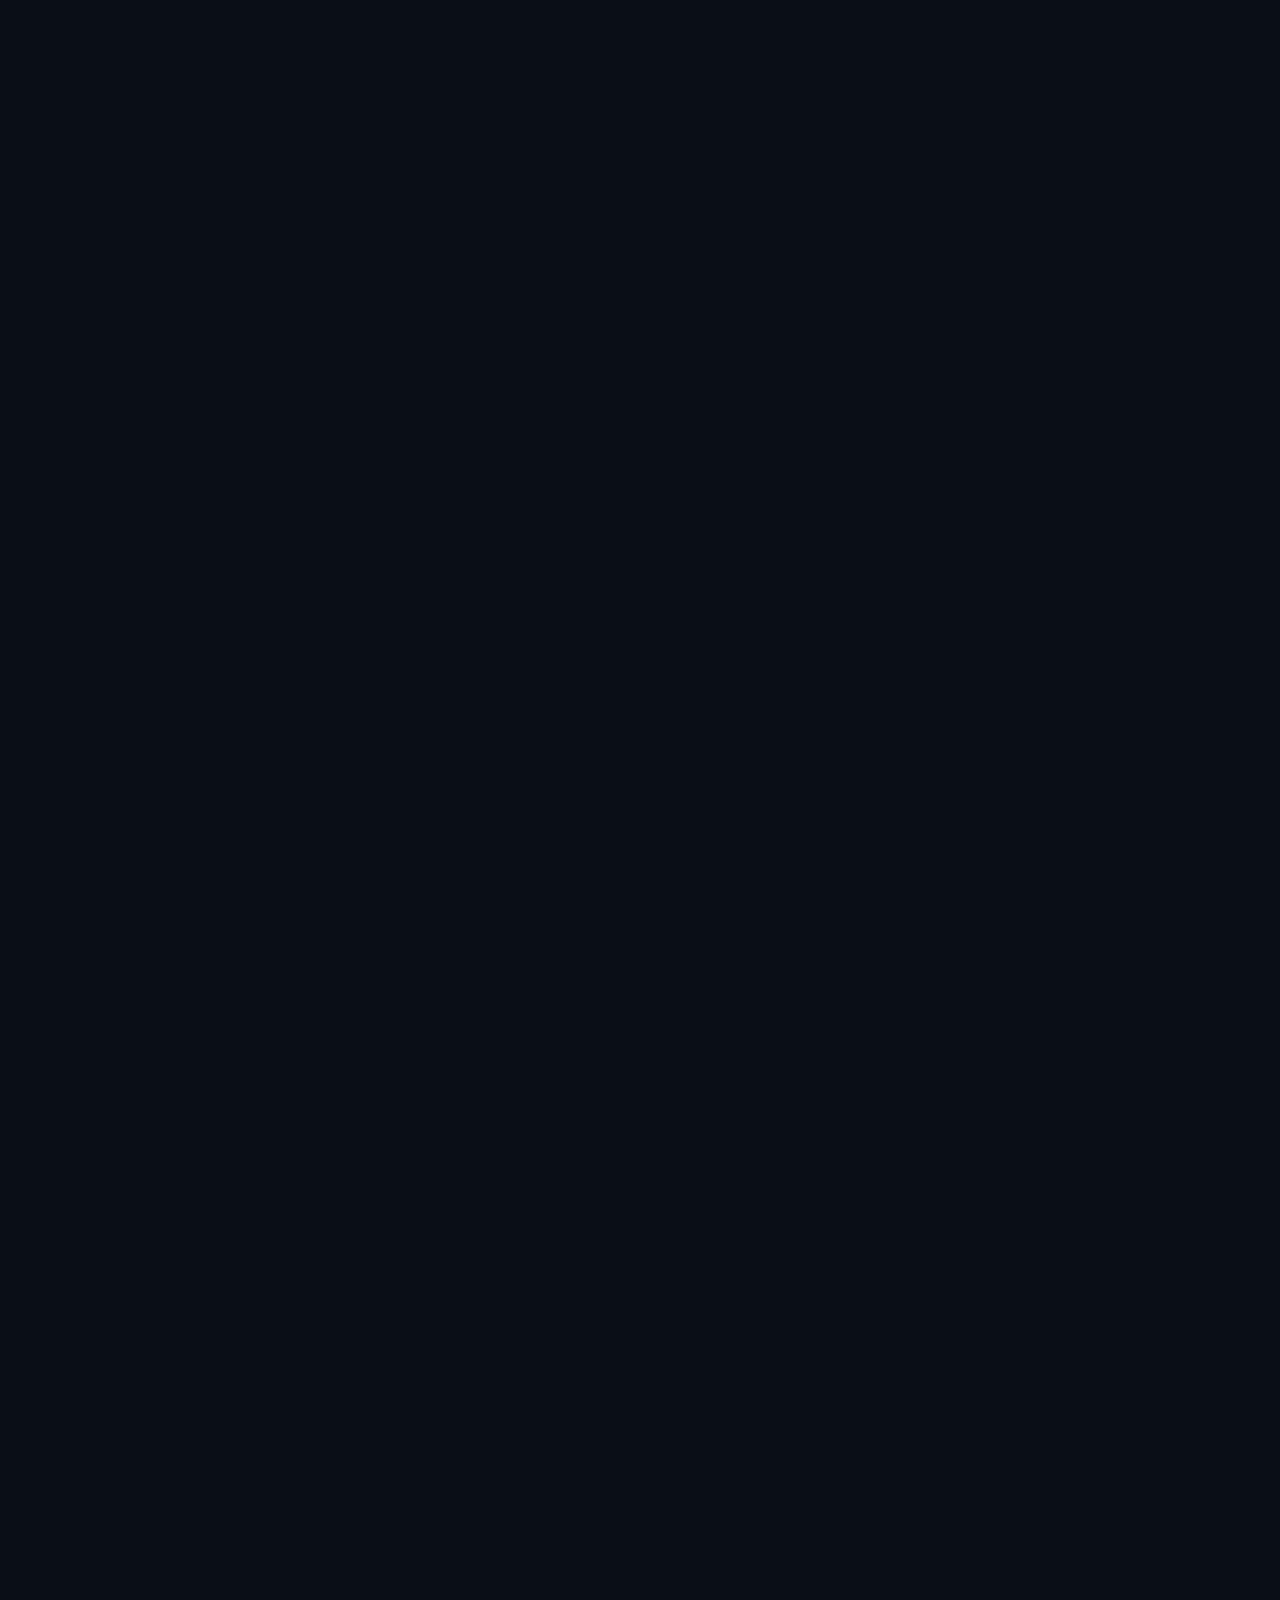
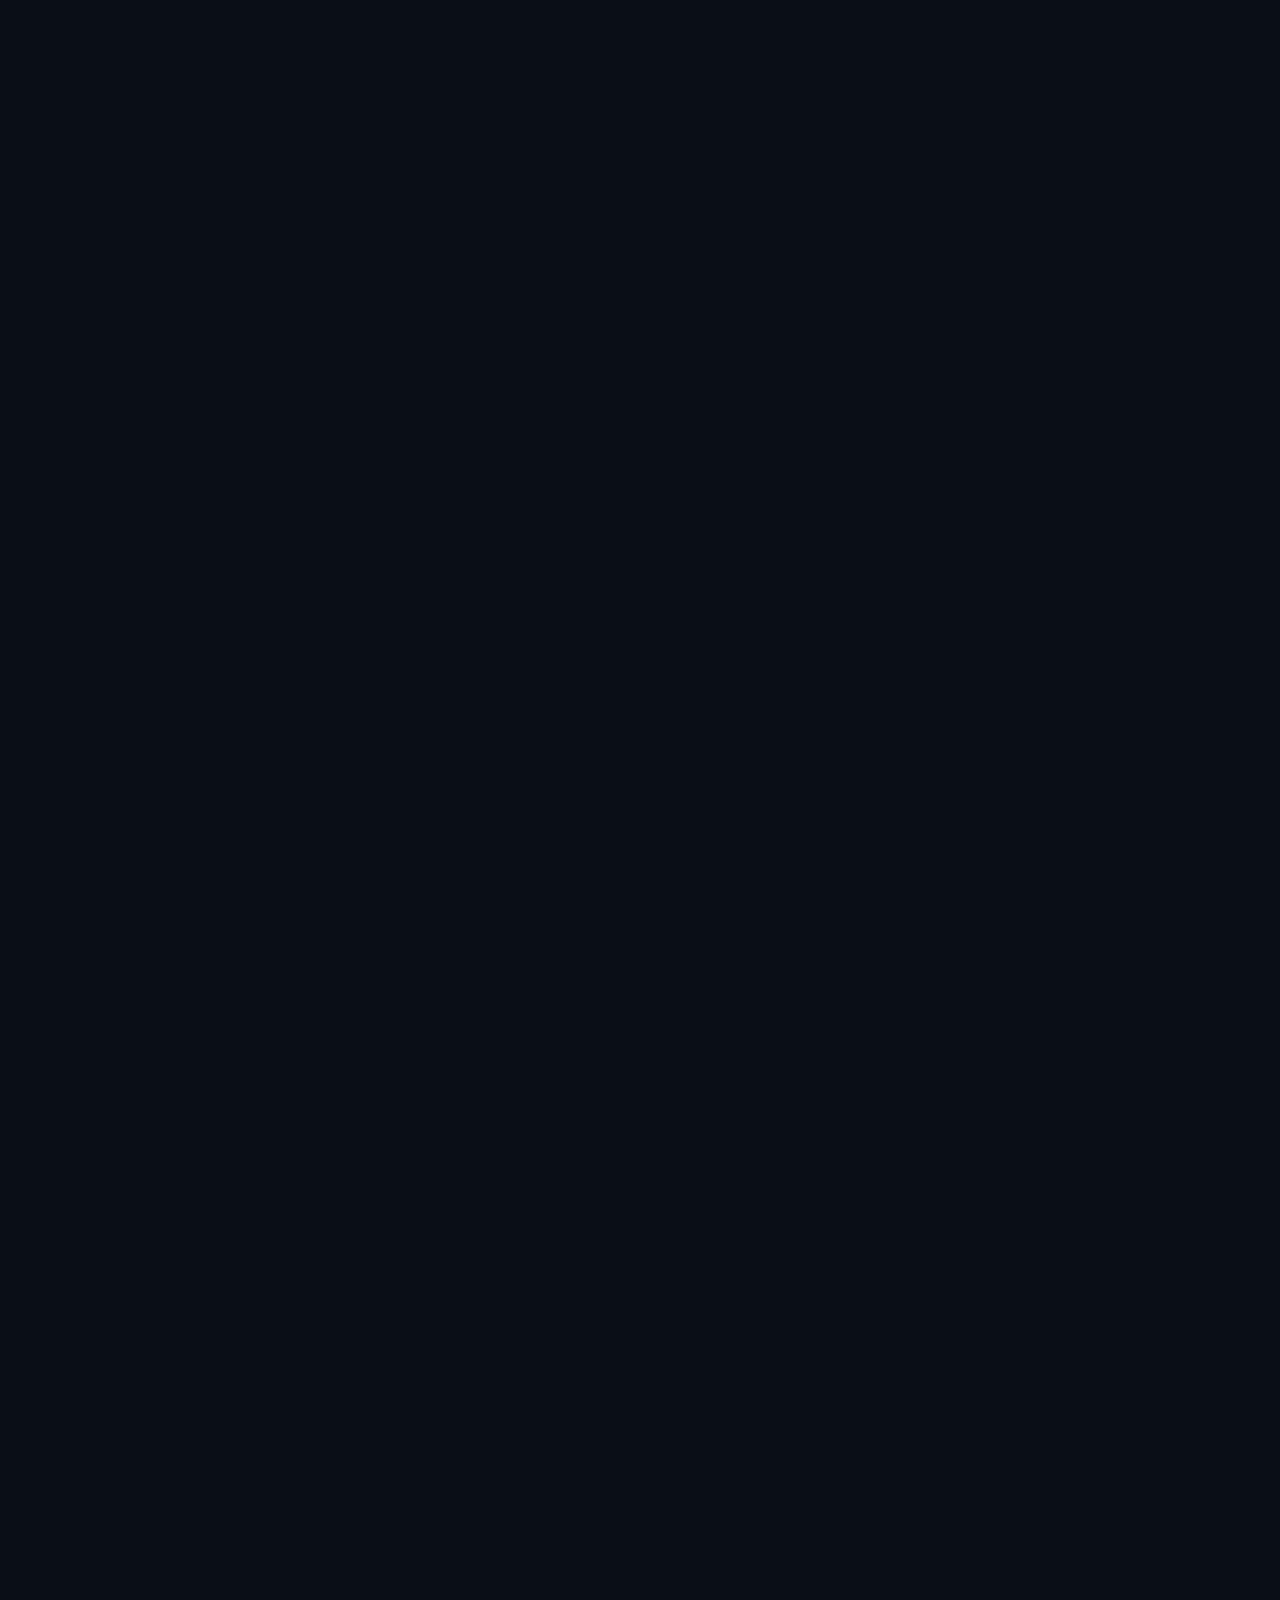
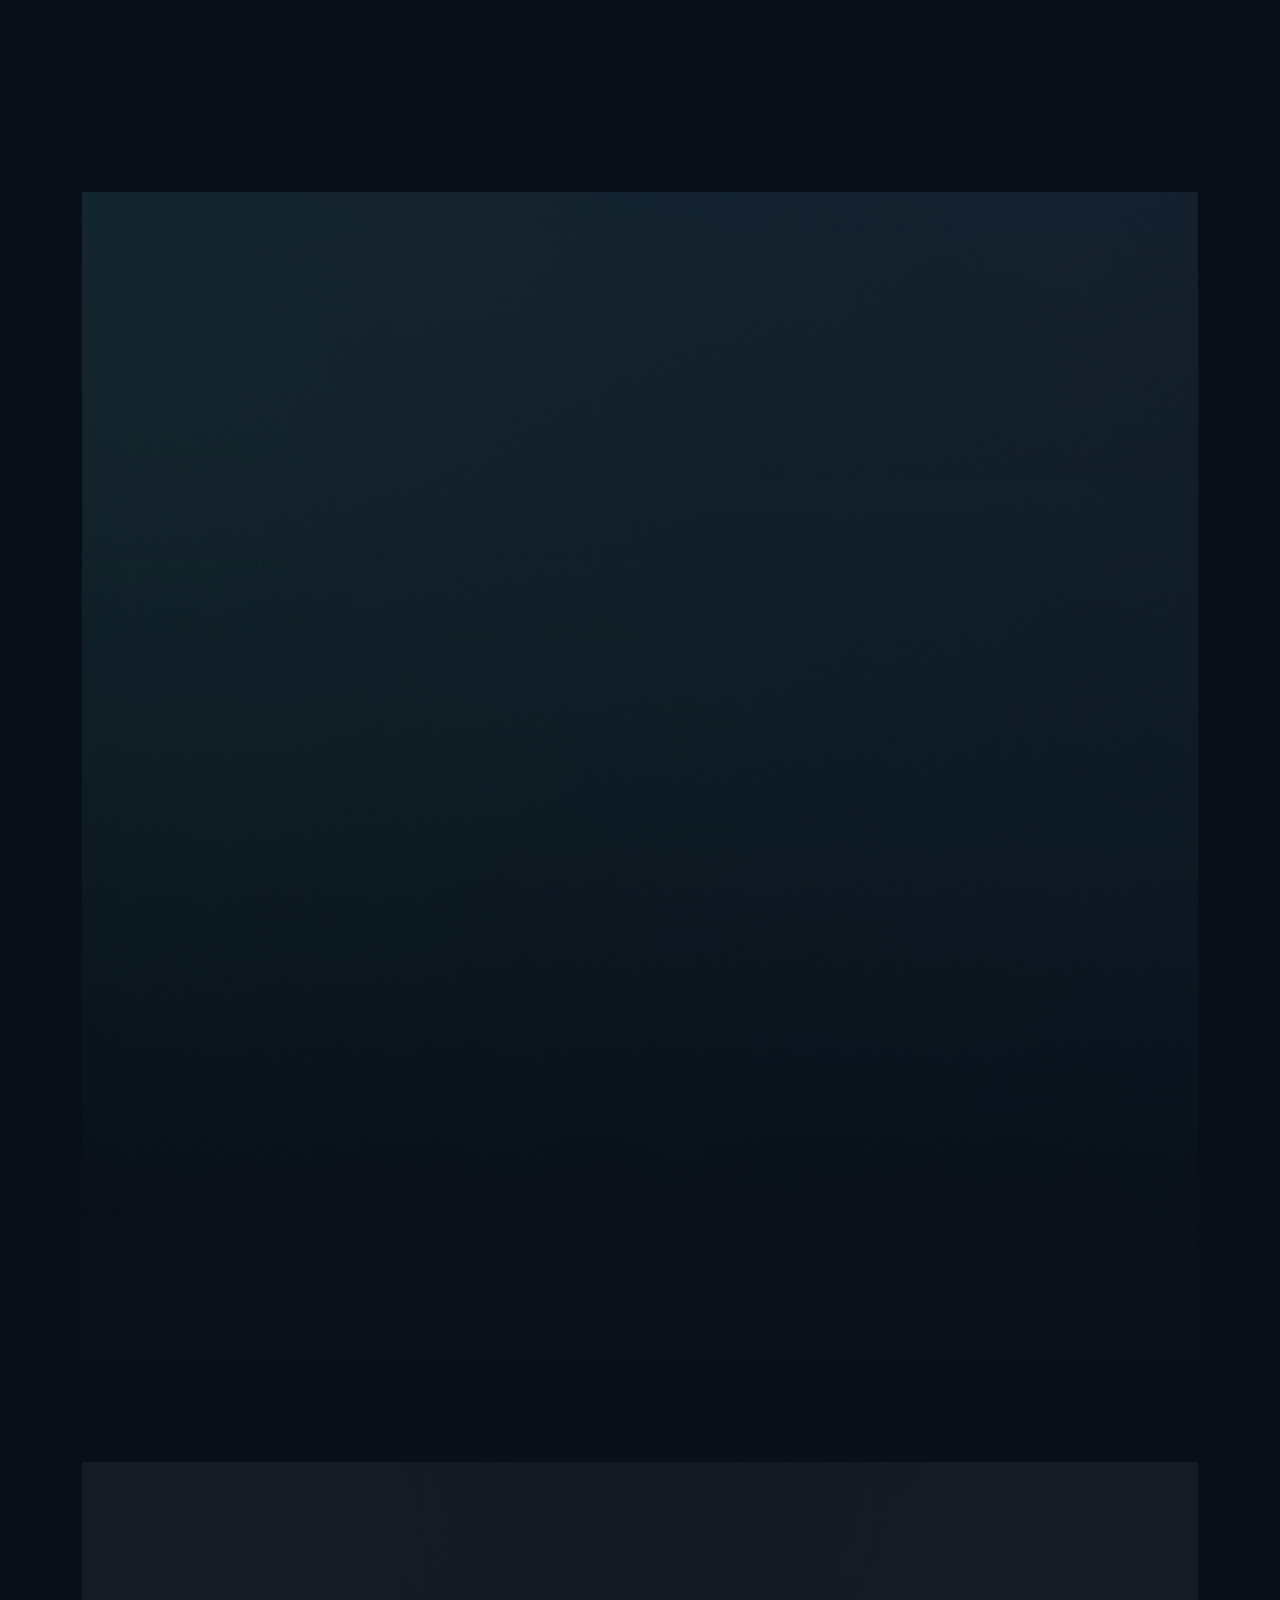
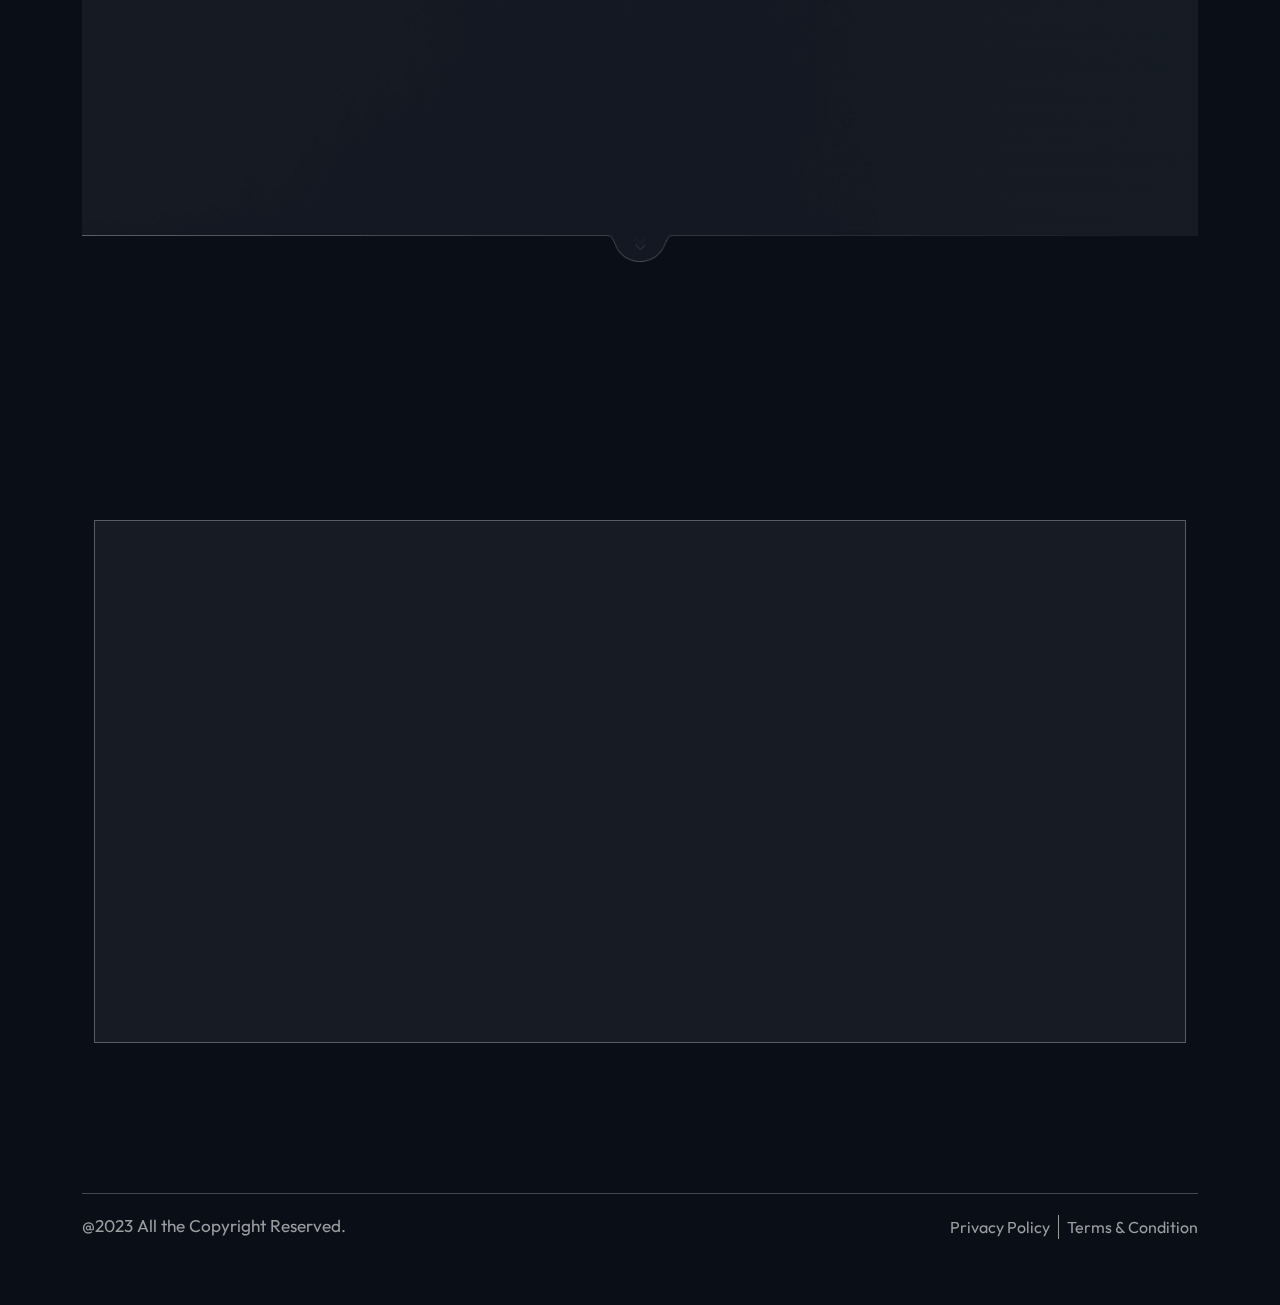
==== commit 14aaf283: "client-update" ====
--- a/index.html
+++ b/index.html
@@ -53,7 +53,7 @@
             </span>
         </button>
         <a href="index.html">
-            <img src="assets/images/fintech-logo.png" width="90px" class="img-fluid logo-img" alt="logo">
+            <img src="assets/images/fintech-logo.png" width="120px" class="img-fluid logo-img" alt="logo">
         </a>
         <nav class="header-nav-middle">
             <div class="main-nav navbar navbar-expand-xl navbar-light navbar-sticky">
--- a/assets/css/landing.css
+++ b/assets/css/landing.css
@@ -367,6 +367,11 @@
   -webkit-transform: translateX(-50%);
           transform: translateX(-50%);
 }
+@media (min-width: 1199px) {
+  .navbar-nav {
+    gap: 50px;
+  }
+}
 @media (max-width: 1199px) {
   .navbar-nav {
     position: relative;
@@ -382,6 +387,11 @@
   position: relative;
   padding-left: 18px !important;
   white-space: nowrap;
+}
+@media (min-width: 1199px) {
+  .navbar-nav .nav-link {
+    font-size: 22px !important;
+  }
 }
 .navbar-nav .nav-link:before {
   content: "";
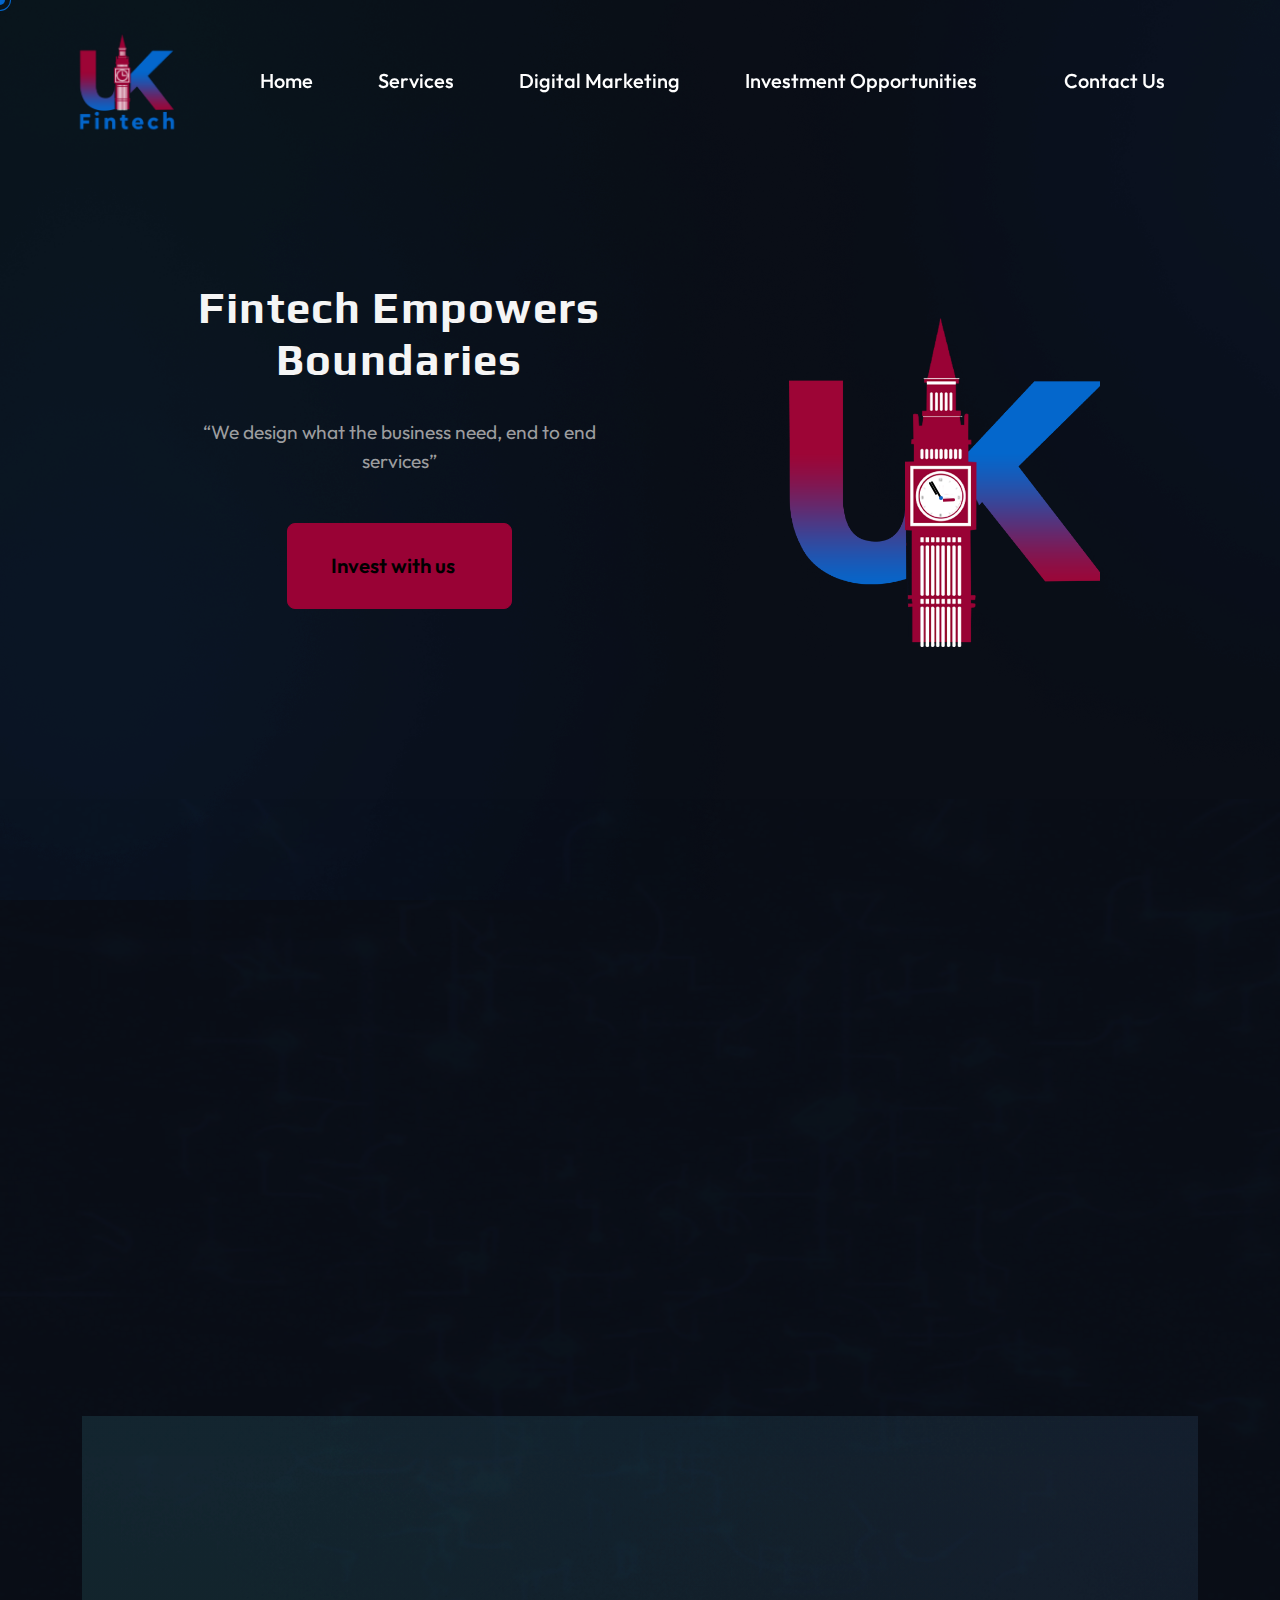
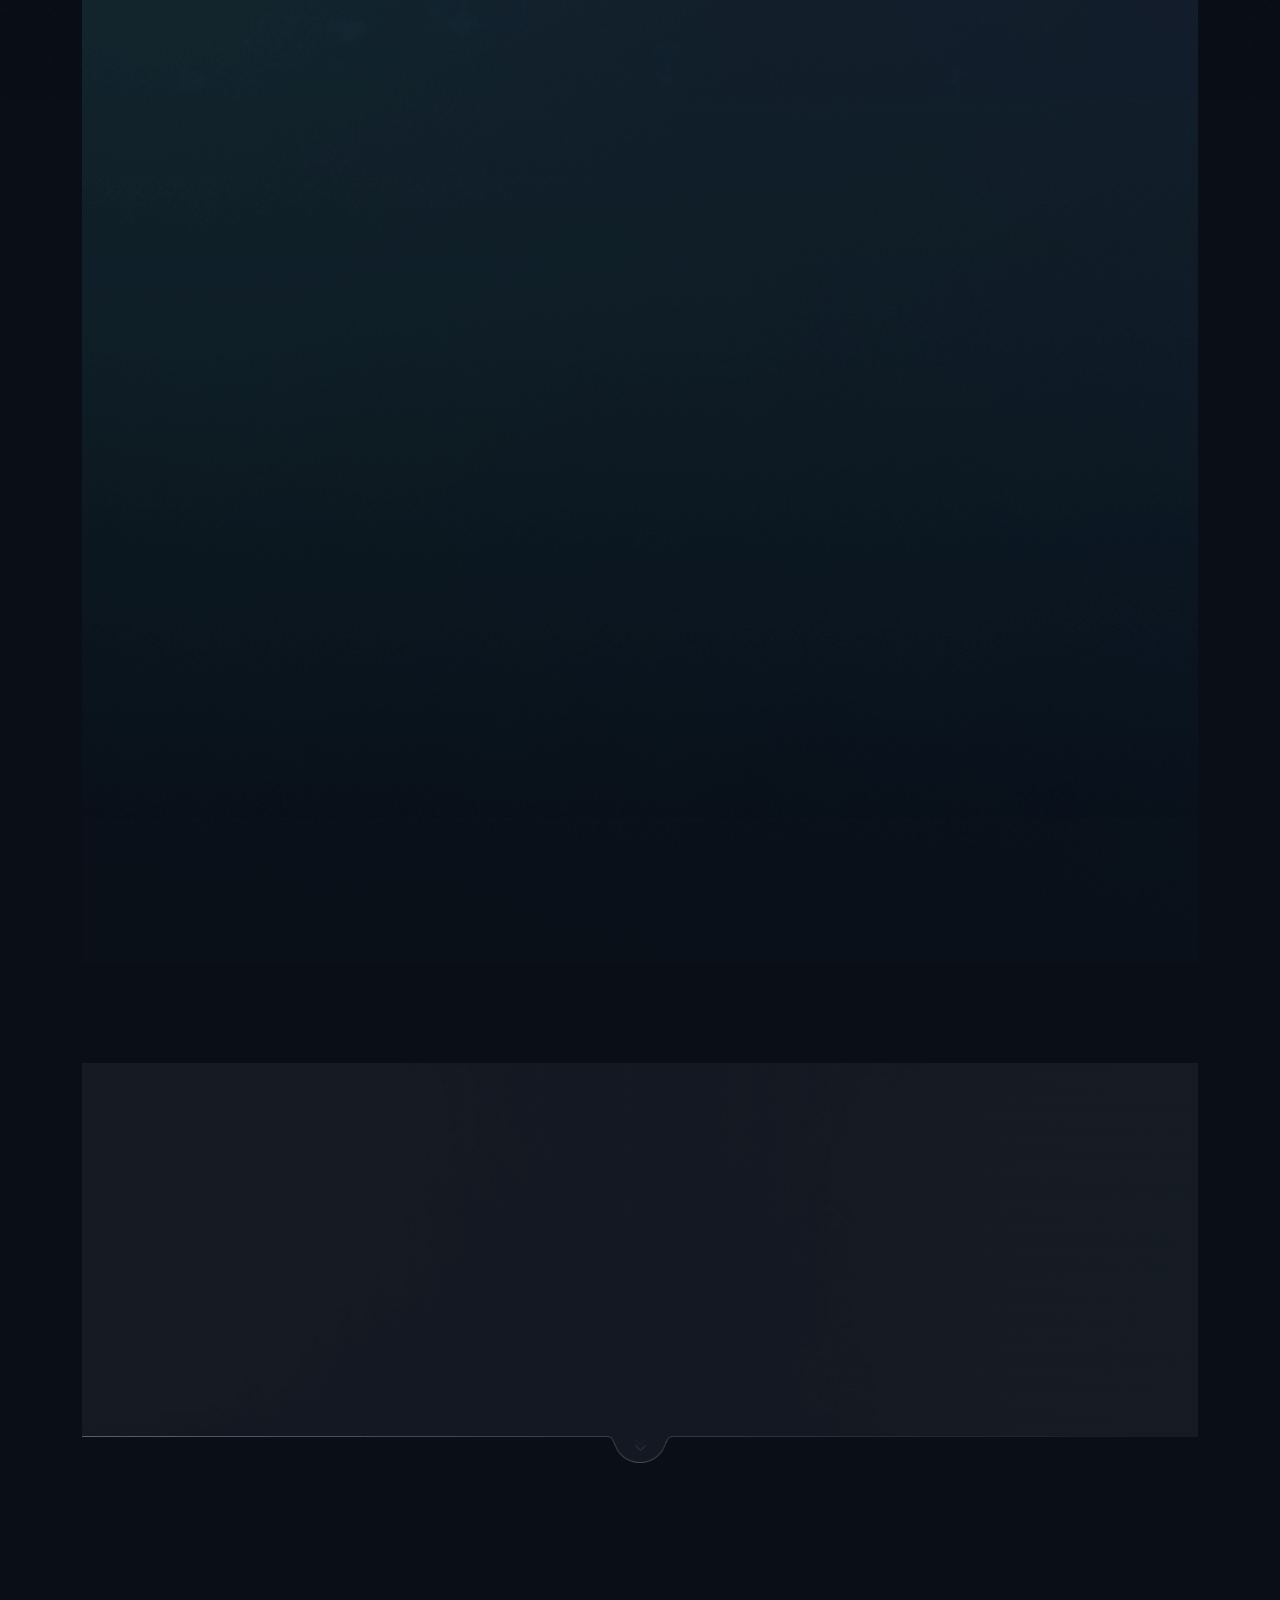
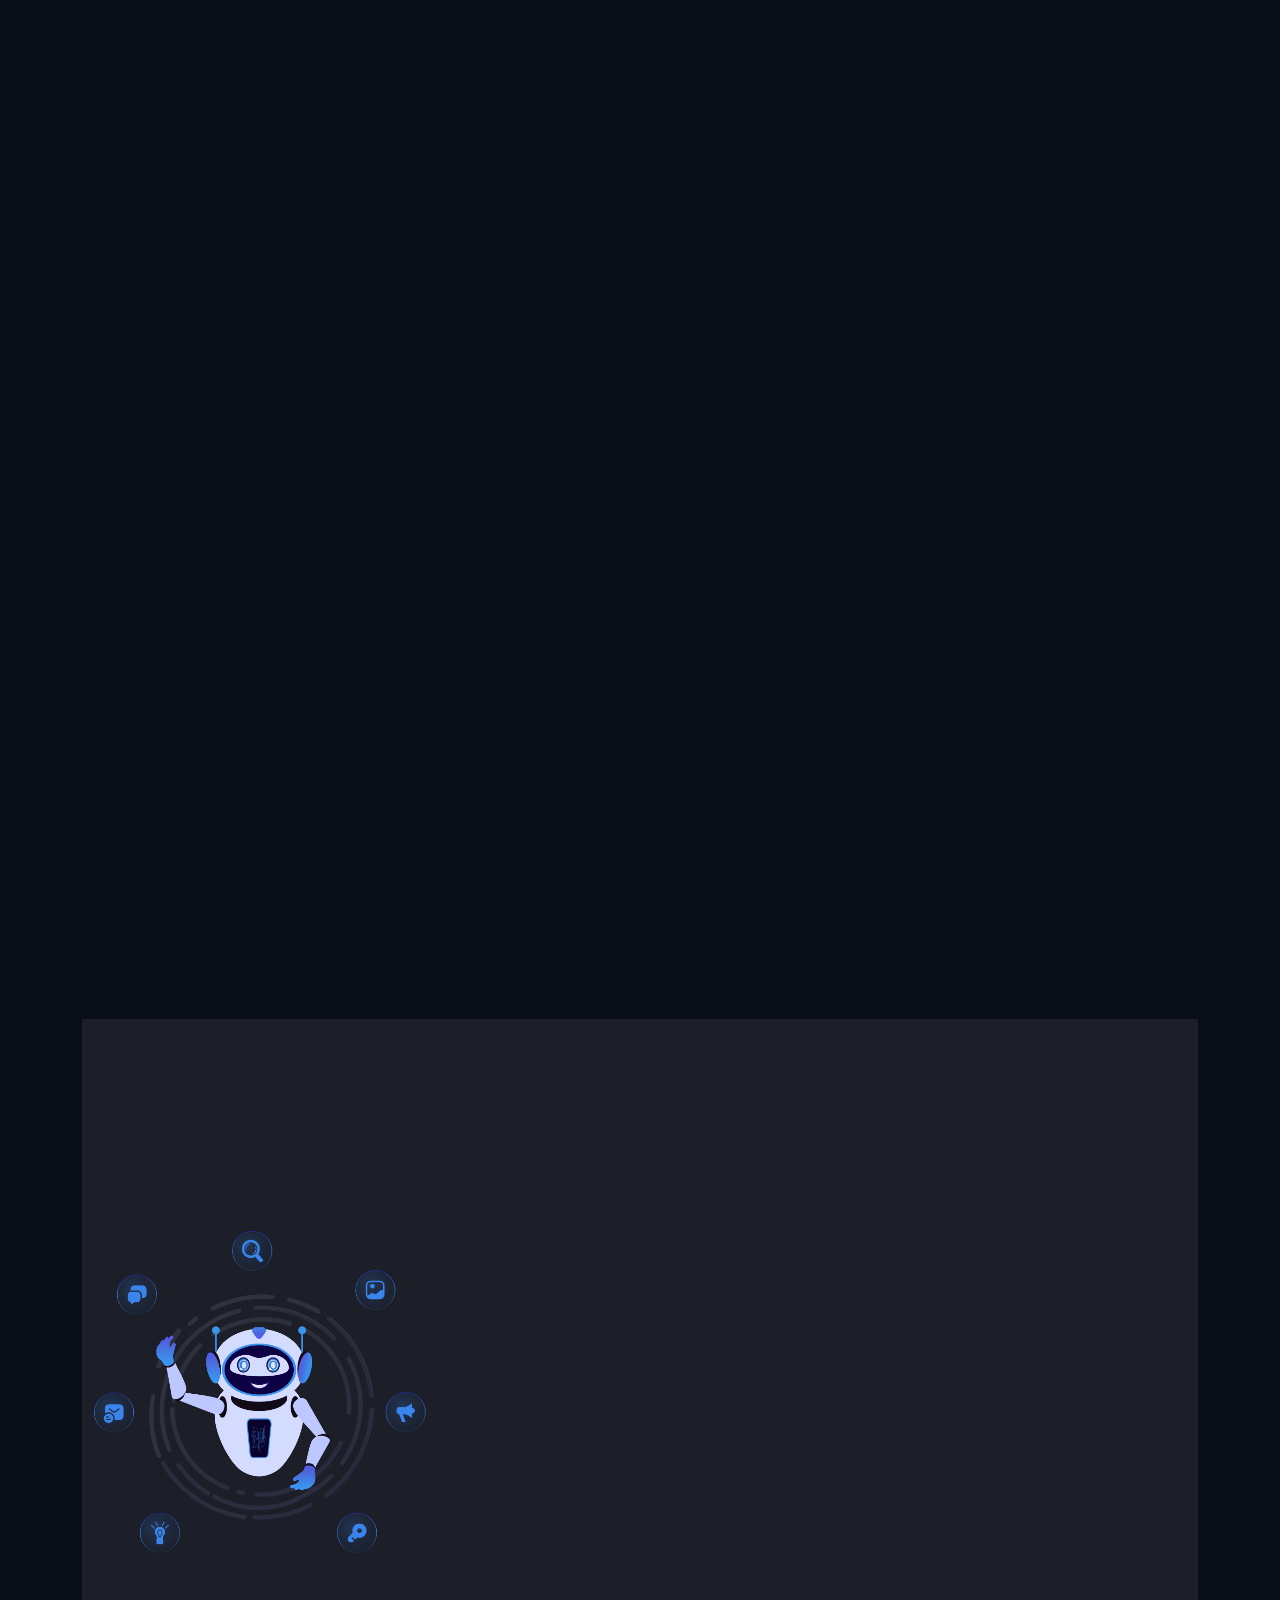
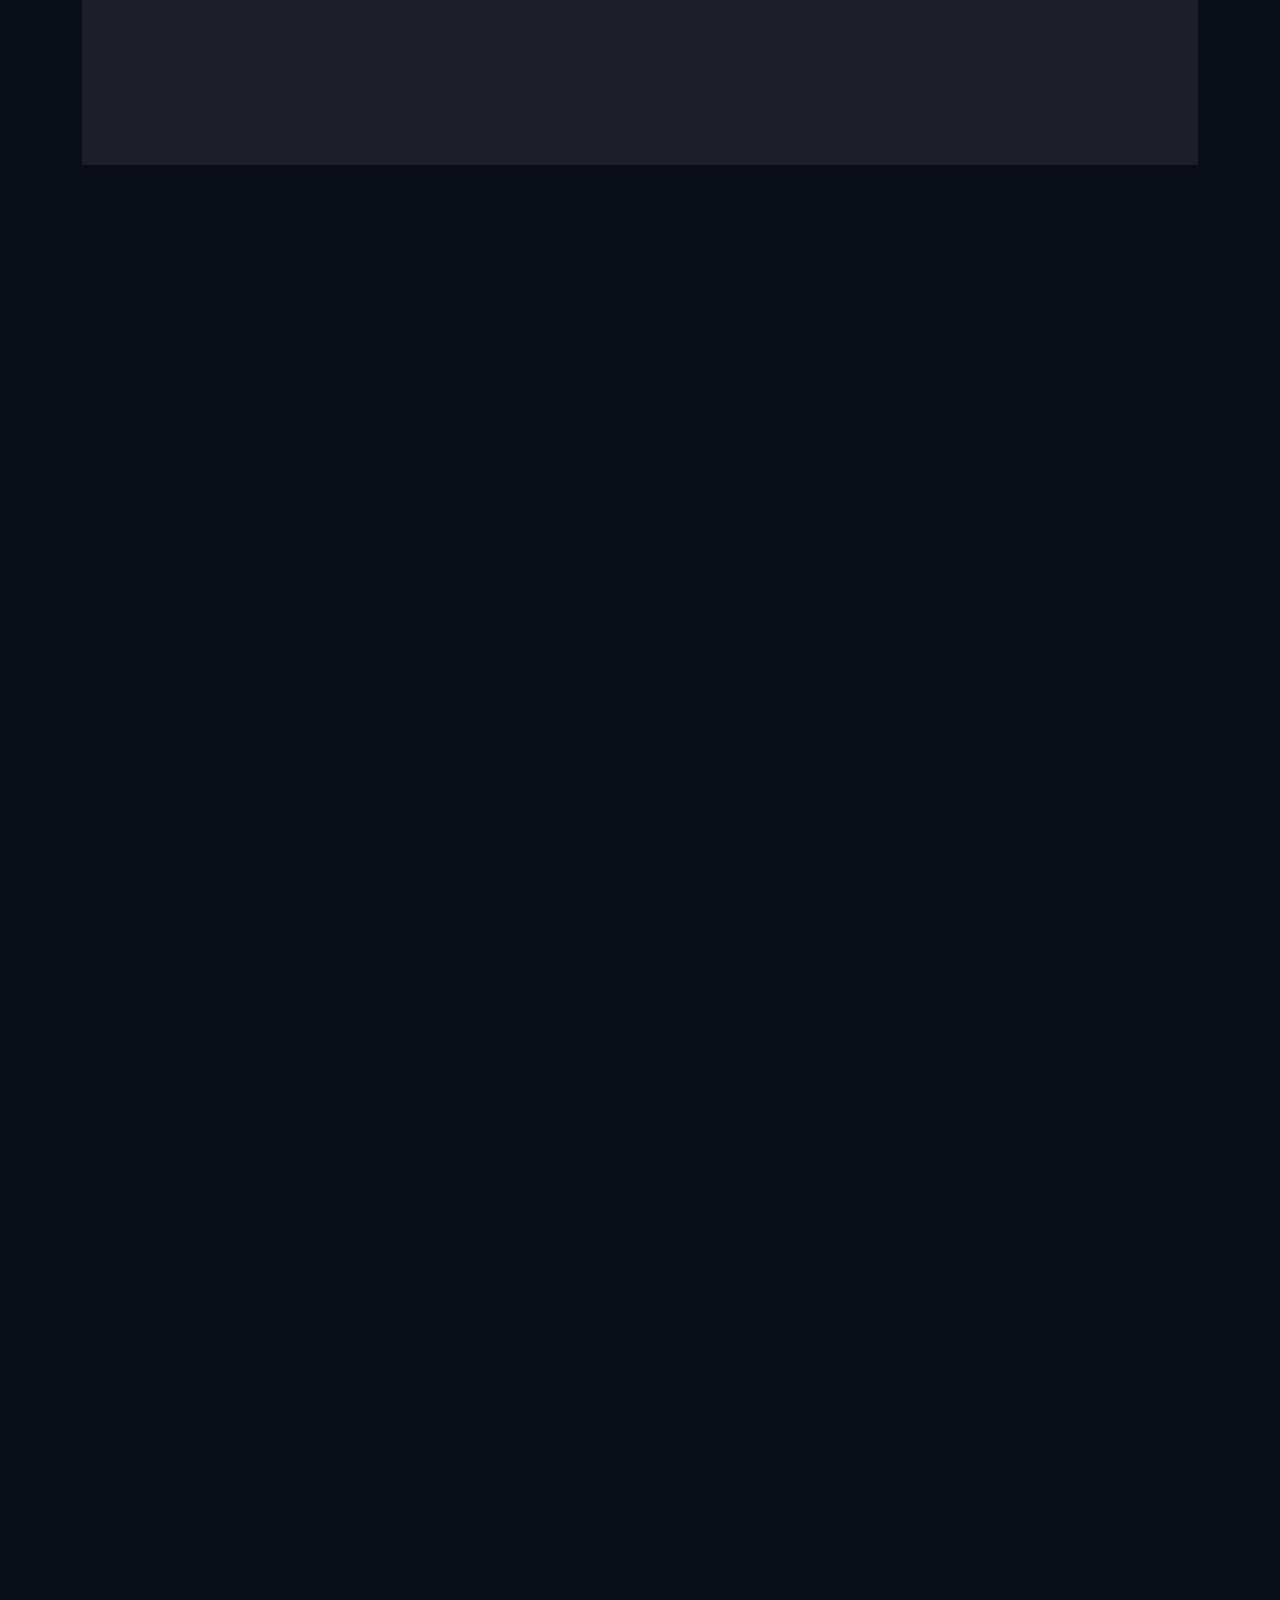
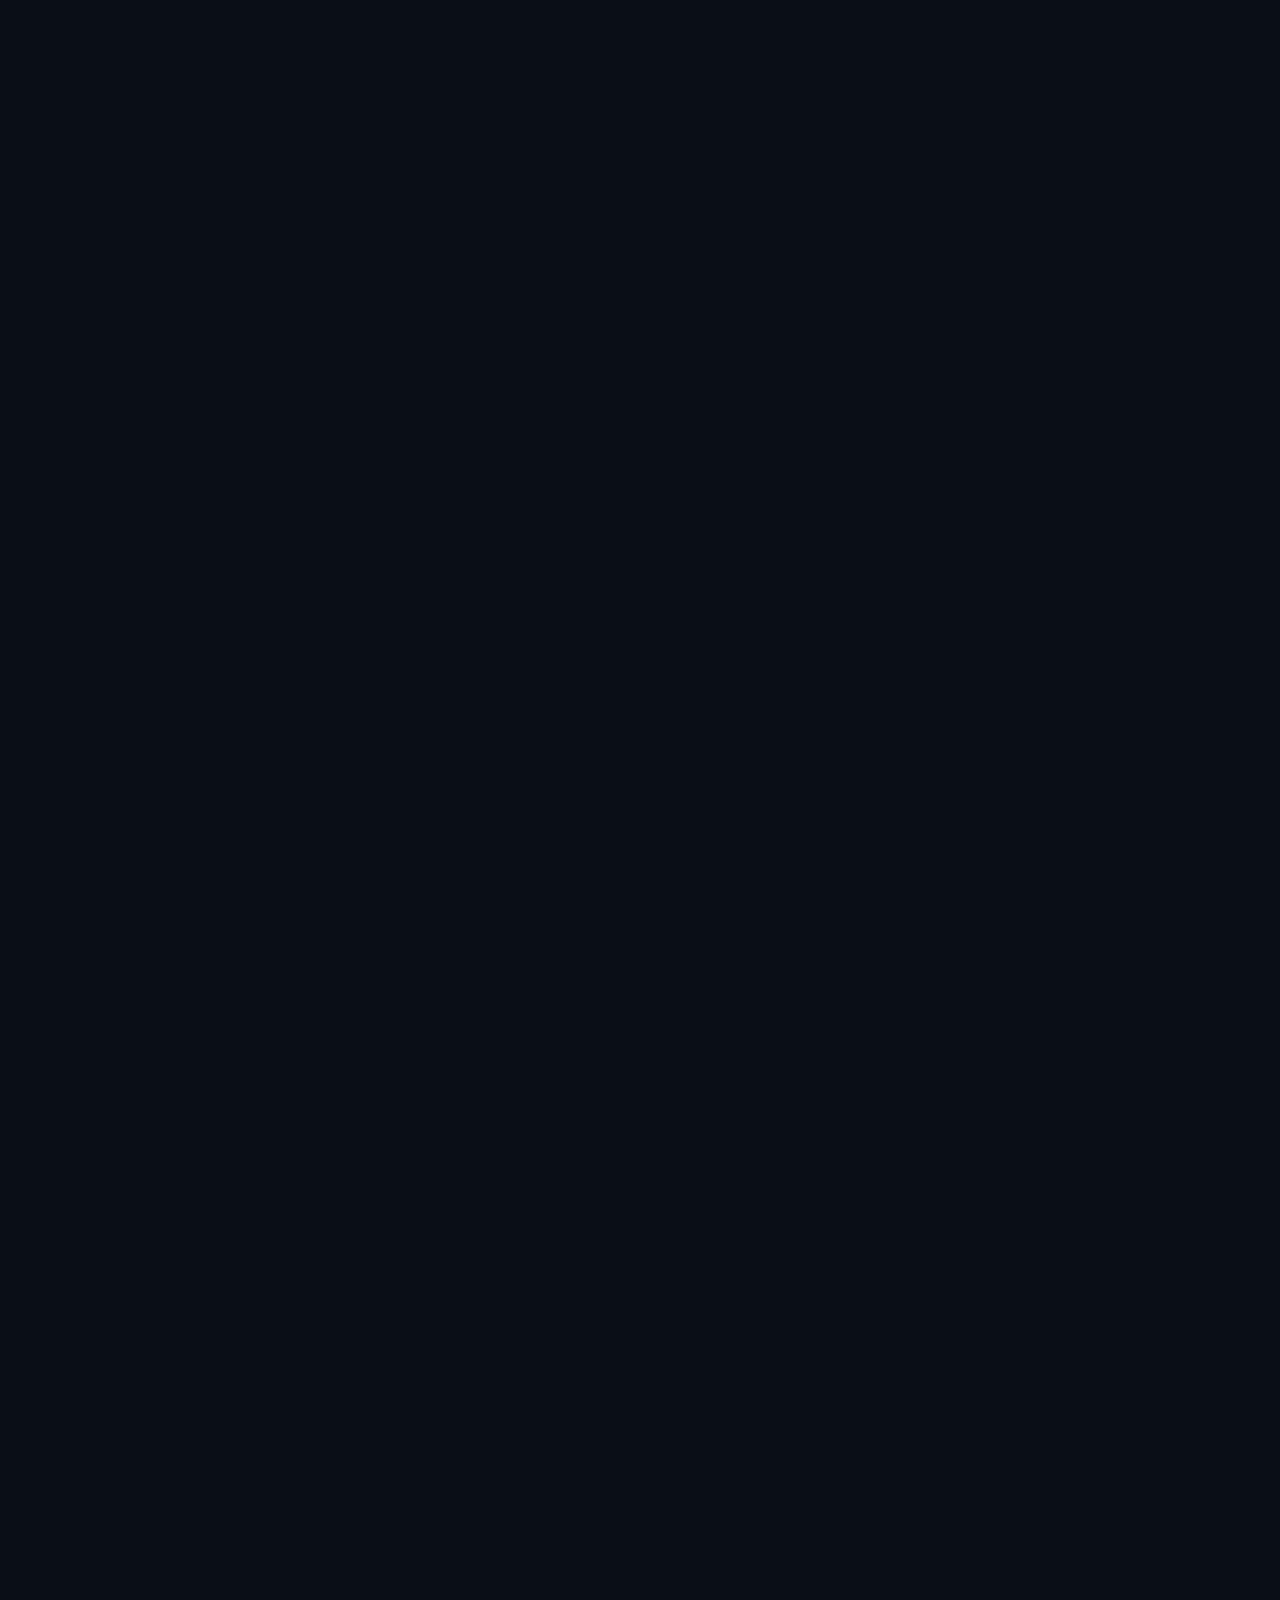
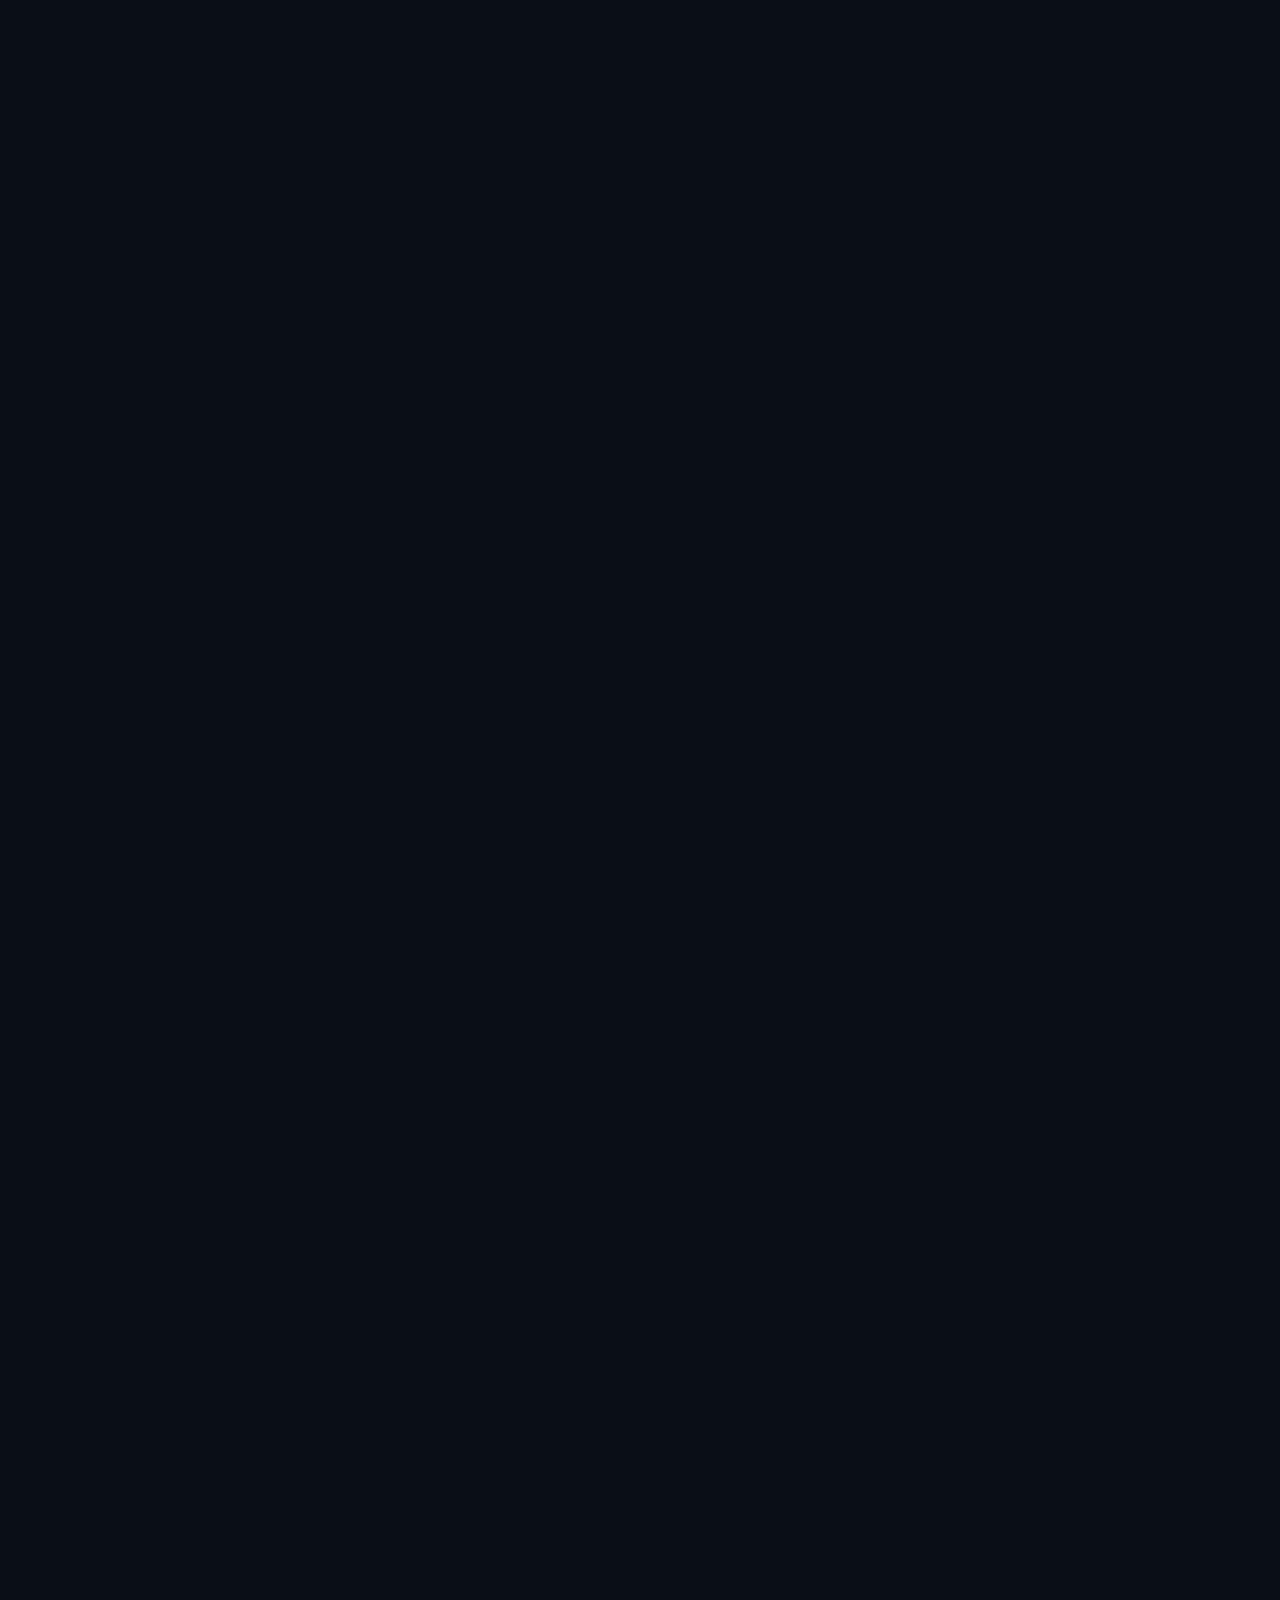
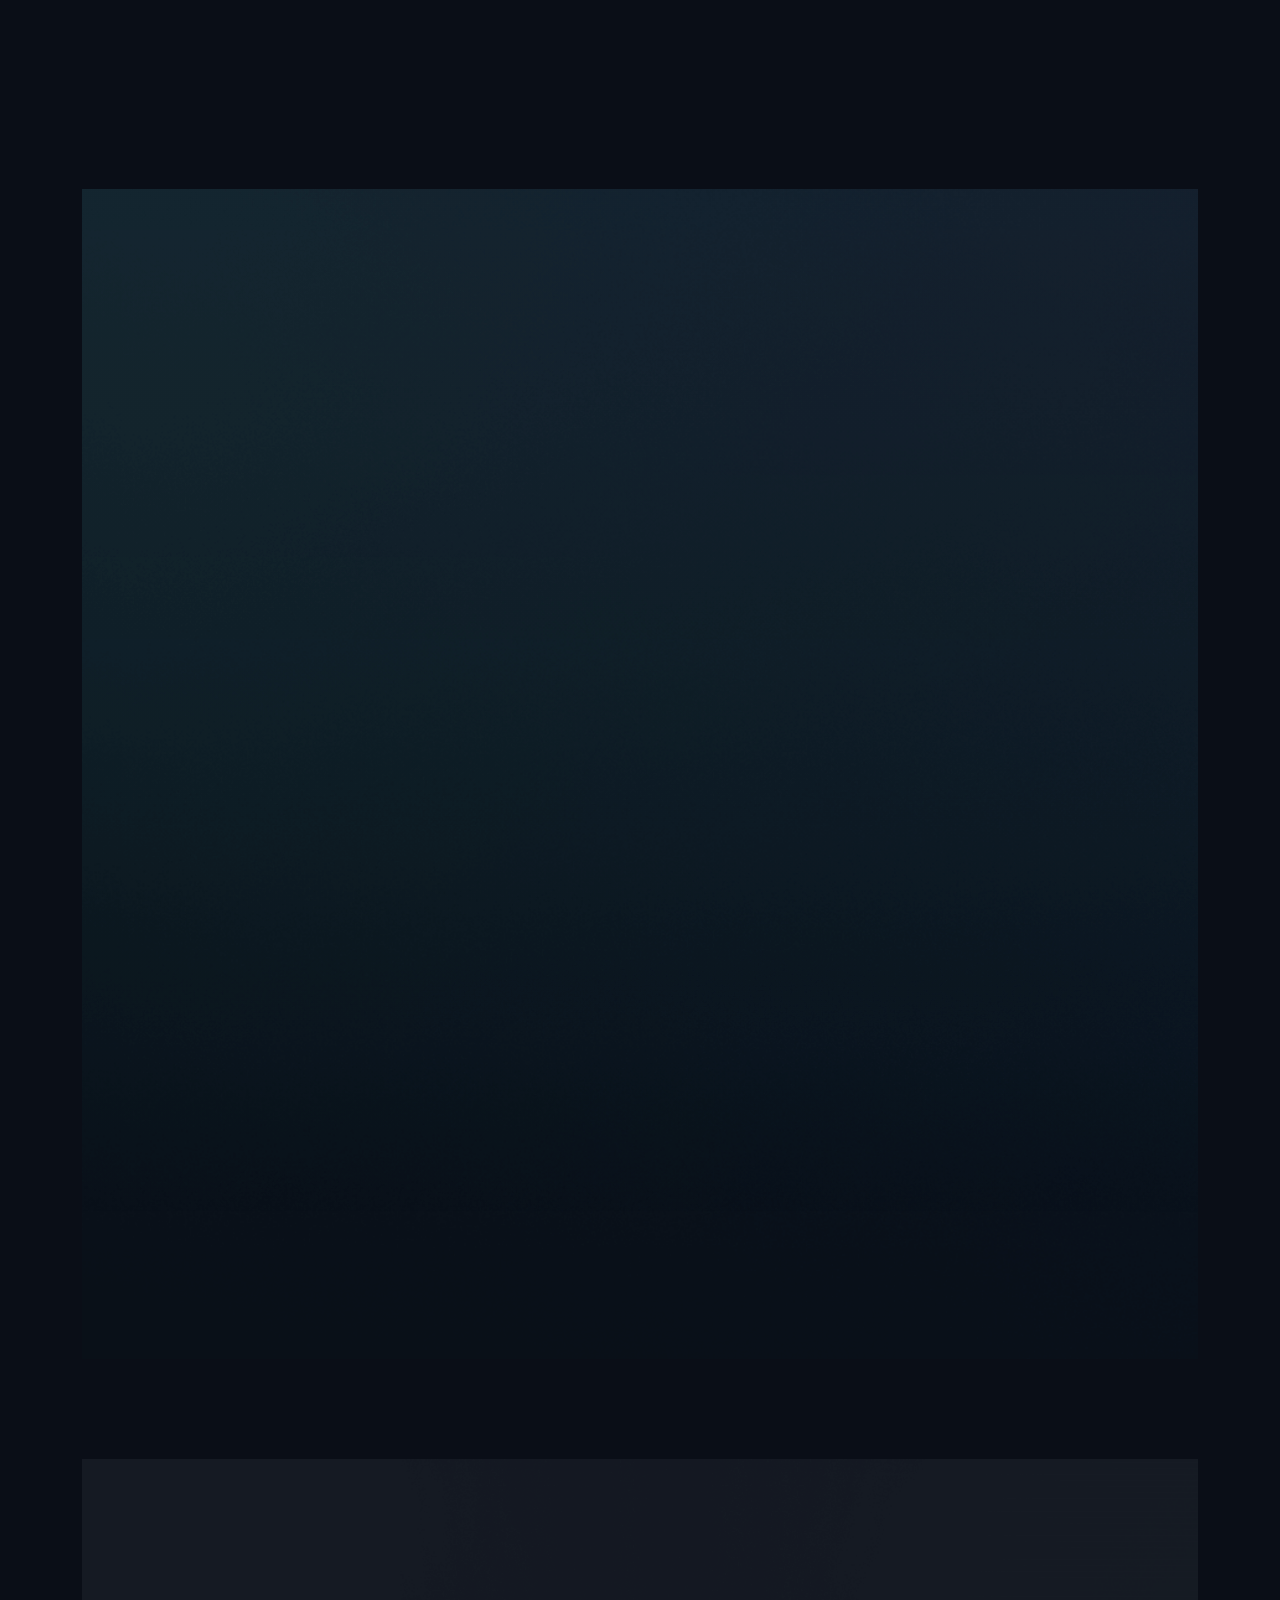
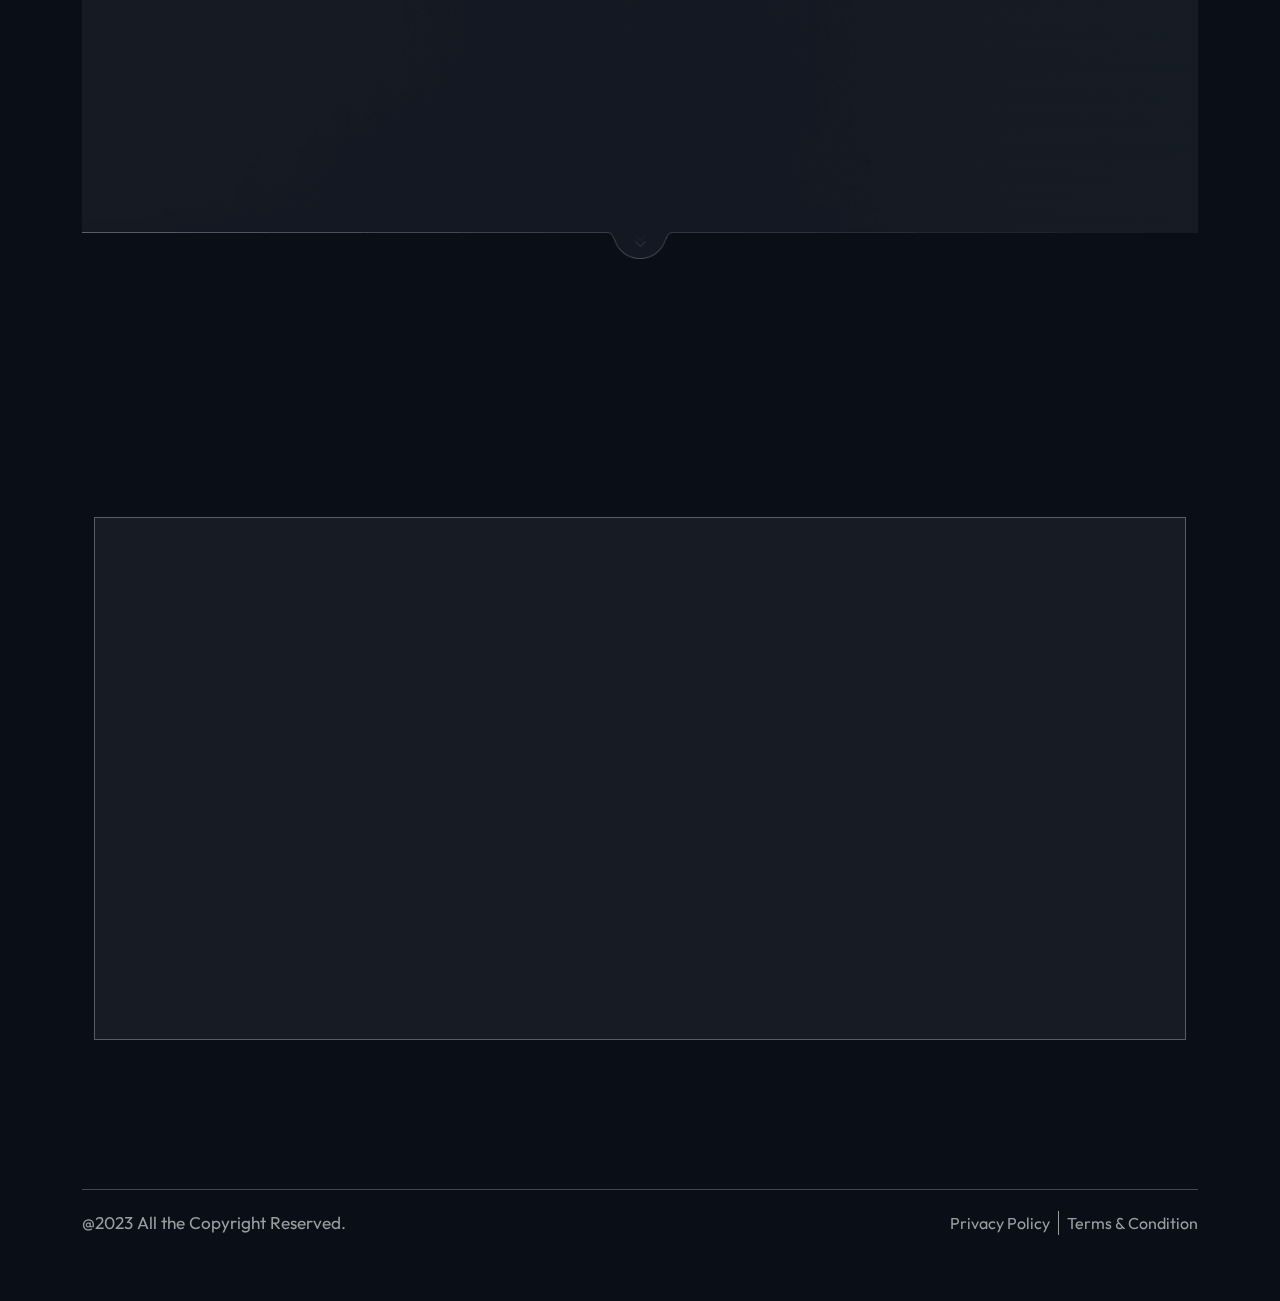
==== commit 0c30ded3: "update" ====
--- a/index.html
+++ b/index.html
@@ -111,6 +111,9 @@
             <div class="home-sec">
                 <div class="home-content home-content-home">
                     <div>
+                        <a href="index.html">
+                            <img src="assets/images/fintech-logo.png" width="120px" class="img-fluid logo-img-2 hidden" alt="logo">
+                        </a>
                         <h1 class="hidden">Fintech Empowers Boundaries</h1>
                         <p class="hidden">“We design what the business need, end to end services”
                         </p>
@@ -273,10 +276,12 @@
             <div class="row">
                 <div class="col-lg-6">
                     <div class="breadcrumb-content">
-                        <div class="firas">
-                            <h2><img src="assets/images/breadcrumb-title1.png" class="img-fluid"
+                        <div>
+                            <h2 class="contact-uss firas"><img src="assets/images/breadcrumb-title1.png" class="img-fluid"
                                     alt="title-effect">Our Services
                             </h2>
+                            <p class="firas" style="visibility: hidden;">Email us with any questions, we would be happy to answer
+                                your question. </p>
                         </div>
                     </div>
                 </div>
@@ -879,7 +884,7 @@
                     <div class="col-xl-5 col-lg-6 shareef">
                         <div class="map-sec" style="right: 50%;">
                             <iframe
-                                src="https://www.google.com/maps/embed?pb=!1m18!1m12!1m3!1d79567.57700797812!2d-112.12049328183899!3d33.42503734906143!2m3!1f0!2f0!3f0!3m2!1i1024!2i768!4f13.1!3m3!1m2!1s0x872b12ed50a179cb%3A0x8c69c7f8354a1bac!2sPhoenix%2C%20AZ%2C%20USA!5e0!3m2!1sen!2sin!4v1683867729748!5m2!1sen!2sin">
+                                src="https://www.google.com/maps/embed?pb=!1m18!1m12!1m3!1d2482.235569295189!2d-0.09123532308914509!3d51.52723900925353!2m3!1f0!2f0!3f0!3m2!1i1024!2i768!4f13.1!3m3!1m2!1s0x48761ca671a6cfb7%3A0x9320c88f0a927f3f!2s128%20City%20Rd%2C%20London%20EC1V%202NX%2C%20UK!5e0!3m2!1sen!2sjo!4v1692616655750!5m2!1sen!2sjo">
                             </iframe>
                         </div>
                     </div>
--- a/assets/css/landing.css
+++ b/assets/css/landing.css
@@ -369,7 +369,7 @@
 }
 @media (min-width: 1199px) {
   .navbar-nav {
-    gap: 50px;
+    gap: 30px;
   }
 }
 @media (max-width: 1199px) {
@@ -391,6 +391,14 @@
 @media (min-width: 1199px) {
   .navbar-nav .nav-link {
     font-size: 22px !important;
+  }
+}
+@media (max-width: 1500px) {
+  .navbar-nav .nav-link {
+    font-size: 20px !important;
+  }
+  .navbar-nav {
+    gap: 8px;
   }
 }
 .navbar-nav .nav-link:before {
@@ -562,9 +570,206 @@
     width: 50%;
   }
 }
+@media (max-width: 1291px) {
+  .home-section .home-sec .home-content {
+    width: 76%;
+  }
+  .clock::before {
+    content: '';
+    position: absolute;
+    width: 4px !important;
+    height: 4px !important;
+    background: #0e61c2;
+    z-index: 10000;
+    border-radius: 50%;
+    left: 45.8%;
+    top: 47.2%;
+  }
+  .clock {
+    position: absolute;
+    top: 50.8% !important;
+    left: 41.1% !important;
+    border-radius: 50%;
+    width: 45px !important;
+    height: 45px !important;
+    display: flex;
+    justify-content: center;
+    align-items: center;
+    background: url(../images/clock.png);
+    background-size: cover;
+  }
+  .hr {
+    left: -1.6%;
+    top: 2%;
+  }
+  .mn {
+    top: 0%;
+    left: -1.8%;
+  }
+  .sc {
+    left: -.2%;
+    top: 0.3%;
+  }
+  .hr::before {
+    max-height: 12px;
+  }
+  
+  .mn::before {
+    max-height: 14px;
+  }
+  
+  .sc::before {
+    max-height: 18px;
+  }
+}
 @media (max-width: 1199px) {
   .home-section .home-sec .home-content {
     width: 76%;
+  }
+  .clock::before {
+    content: '';
+    position: absolute;
+    width: 4px !important;
+    height: 4px !important;
+    background: #0e61c2;
+    z-index: 10000;
+    border-radius: 50%;
+    left: 45.8%;
+    top: 47.2%;
+  }
+  .clock {
+    position: absolute;
+    top: 50.8% !important;
+    left: 40.8% !important;
+    border-radius: 50%;
+    width: 45px !important;
+    height: 45px !important;
+    display: flex;
+    justify-content: center;
+    align-items: center;
+    background: url(../images/clock.png);
+    background-size: cover;
+  }
+  .hr {
+    left: -1.6%;
+    top: 2%;
+  }
+  .mn {
+    top: 0%;
+    left: -1.8%;
+  }
+  .sc {
+    left: -.2%;
+    top: 0.3%;
+  }
+  .hr::before {
+    max-height: 12px;
+  }
+  
+  .mn::before {
+    max-height: 14px;
+  }
+  
+  .sc::before {
+    max-height: 18px;
+  }
+}
+@media (max-width: 1100px) {
+  .clock::before {
+    content: '';
+    position: absolute;
+    width: 4px !important;
+    height: 4px !important;
+    background: #0e61c2;
+    z-index: 10000;
+    border-radius: 50%;
+    left: 45.8%;
+    top: 47.2%;
+  }
+  .clock {
+    position: absolute;
+    top: 51% !important;
+    left: 40.8% !important;
+    border-radius: 50%;
+    width: 43px !important;
+    height: 43px !important;
+    display: flex;
+    justify-content: center;
+    align-items: center;
+    background: url(../images/clock.png);
+    background-size: cover;
+  }
+  .hr {
+    left: -1%;
+    top: 2%;
+  }
+  .mn {
+    top: 0%;
+    left: -1%;
+  }
+  .sc {
+    left: -.2%;
+    top: .2%;
+  }
+  .hr::before {
+    max-height: 12px;
+  }
+  
+  .mn::before {
+    max-height: 14px;
+  }
+  
+  .sc::before {
+    max-height: 18px;
+  }
+}
+@media (max-width: 1050px) {
+  .clock::before {
+    content: '';
+    position: absolute;
+    width: 4px !important;
+    height: 4px !important;
+    background: #0e61c2;
+    z-index: 10000;
+    border-radius: 50%;
+    left: 45.8%;
+    top: 47.2%;
+  }
+  .clock {
+    position: absolute;
+    top: 51.5% !important;
+    left: 40.8% !important;
+    border-radius: 50%;
+    width: 42px !important;
+    height: 42px !important;
+    display: flex;
+    justify-content: center;
+    align-items: center;
+    background: url(../images/clock.png);
+    background-size: cover;
+  }
+  .hr {
+    left: -1%;
+    top: 2%;
+  }
+  .mn {
+    top: 0%;
+    left: -0.8%;
+  }
+  .sc {
+    left: -.2%;
+    top: 0.5%;
+  }
+  .hr::before {
+    max-height: 12px;
+  }
+  
+  .mn::before {
+    max-height: 14px;
+  }
+  
+  .sc::before {
+    max-height: 18px;
   }
 }
 @media (max-width: 991px) {
@@ -649,7 +854,7 @@
   display: flex;
   justify-content: center;
   align-items: center;
-  background: url(/assets/images/clock.png);
+  background: url(../images/clock.png);
   background-size: cover;
 }
 
@@ -691,7 +896,6 @@
   padding-bottom: 20px;
   position: absolute;
   border-radius: 50%;
-  
 }
 
 .hr::before {
@@ -995,6 +1199,19 @@
 @media (max-width: 1400px) {
   .core-feature .feature-box p {
     font-size: calc(14px + 2 * (100vw - 320px) / 1600);
+  }
+  .clock {
+    position: absolute;
+    top: 48.3%;
+    left: 41.9%;
+    border-radius: 50%;
+    width: 60px;
+    height: 60px;
+    display: flex;
+    justify-content: center;
+    align-items: center;
+    background: url(../images/clock.png);
+    background-size: cover;
   }
 }
 @media (max-width: 767px) {
--- a/assets/css/style.css
+++ b/assets/css/style.css
@@ -3721,6 +3721,10 @@
     right: -190px;
   }
 }
+.home-content .logo-img-2 {
+  display: none;
+  overflow: hidden;
+}
 .menu-panel .logo-icon {
   display: -webkit-box;
   display: -ms-flexbox;
@@ -5671,6 +5675,18 @@
   .invest-with-us {
     margin-left: 30px;
     margin-top: -160px;
+  }
+  .breadcrumb-content .img-fluid {
+    display: none;
+  }
+  .breadcrumb-content h2 {
+    margin: auto;
+    margin-left: 15px;
+    padding-bottom: 50px;
+    display: flex;
+    flex-direction: column;
+    align-items: center;
+    justify-content: center;
   }
 }
 @media (max-width: 376px) {
@@ -6709,6 +6725,13 @@
     right: 120px;
   }
 }
+
+@media (max-width: 1293px) {
+  .container-fluid {
+    padding-top: 100px;
+  }
+}
+
 .login-animation .img-face img {
   -webkit-animation: flip 3s linear infinite alternate;
           animation: flip 3s linear infinite alternate;
@@ -6854,6 +6877,9 @@
   .order-1 .about-content{
     margin-left: 40px;
   }
+  .container-fluid {
+    padding-top: 200px;
+  }
 }
 
 
@@ -6883,11 +6909,50 @@
   .virtual-mall-video {
     height: 350px;
   }
+  .logo-img {
+    display: none;
+    overflow: hidden;
+  }
+  .navbar-menu-button {
+    margin-top: 30px;
+  }
+  .container-fluid {
+    padding-top: 150px;
+  }
+}
+
+@media (max-width: 992px) {
+  .logo-img {
+    width: 100px;
+  }
+  .home-content-home {
+    padding-top: 200px;
+    margin-left: 120px;
+  }
+}
+@media (max-width: 991px) {
+  .logo-img {
+    width: 100px;
+  }
+  .home-content-home {
+    padding-top: 200px;
+    margin-left: 0px;
+  }
+  .home-content .logo-img-2 {
+    display: block;
+    margin: auto;
+    margin-bottom: 50px;
+    margin-top: -140px;
+    width: 200px;
+  }
+  .container-fluid {
+    padding-top: 0px;
+  }
 }
 
 @media (max-width: 821px) {
   .logo-img {
-    width: 80px;
+    width: 100px;
   }
   .home-content-home {
     padding-top: 200px;
@@ -6936,13 +7001,17 @@
   .breadcrumb-content .text-contact {
     padding-bottom: 500px;
   }
-  .breadcrumb-content h2 {
-    left: 50%;
-    right: 50%;
-    margin-left: 160px;
-  }
   .breadcrumb-content .img-fluid {
     display: none;
+  }
+  .breadcrumb-content h2 {
+    margin: auto;
+    margin-left: 15px;
+    padding-bottom: 50px;
+    display: flex;
+    flex-direction: column;
+    align-items: center;
+    justify-content: center;
   }
 }
 
@@ -6991,10 +7060,6 @@
   .breadcrumb-content .text-contact {
     padding-bottom: 500px;
   }
-  .breadcrumb-content h2 {
-    left: 50%;
-    right: 50%;
-  }
   .breadcrumb-content .img-fluid {
     display: none;
   }
@@ -7034,9 +7099,6 @@
   .breadcrumb-section h2{
     margin-left: 48px;
   }
-  .breadcrumb-content h2 {
-    margin-left: 45px;
-  }
   .invest-us h2{
     margin-left: 80px;
   }
@@ -7054,9 +7116,13 @@
     padding-bottom: 500px;
   }
   .breadcrumb-content h2 {
-    left: 50%;
-    right: 50%;
-    margin-left: 120px;
+    margin: auto;
+    margin-left: 15px;
+    padding-bottom: 50px;
+    display: flex;
+    flex-direction: column;
+    align-items: center;
+    justify-content: center;
   }
   .breadcrumb-content .img-fluid {
     display: none;
@@ -7079,9 +7145,13 @@
     padding-bottom: 500px;
   }
   .breadcrumb-content h2 {
-    left: 50%;
-    right: 50%;
-    margin-left: 110px;
+    margin: auto;
+    margin-left: 15px;
+    padding-bottom: 50px;
+    display: flex;
+    flex-direction: column;
+    align-items: center;
+    justify-content: center;
   }
   .breadcrumb-content .img-fluid {
     display: none;
@@ -7093,7 +7163,13 @@
     margin-left: 38px;
   }
   .breadcrumb-content h2 {
-    margin-left: 40px;
+    margin: auto;
+    margin-left: 15px;
+    padding-bottom: 50px;
+    display: flex;
+    flex-direction: column;
+    align-items: center;
+    justify-content: center;
   }
   .invest-us h2{
     margin-left: 100px;
@@ -7103,9 +7179,6 @@
     right: 50%;
     padding-bottom: 20px;
   }
-  .breadcrumb-content h2 {
-    margin-left: 108px;
-  }
   .breadcrumb-content .img-fluid {
     display: none;
   }
@@ -7127,9 +7200,13 @@
     padding-bottom: 0px;
   }
   .breadcrumb-content h2 {
-    left: 50%;
-    right: 50%;
-    margin-left: 100px;
+    margin: auto;
+    margin-left: 15px;
+    padding-bottom: 50px;
+    display: flex;
+    flex-direction: column;
+    align-items: center;
+    justify-content: center;
   }
   .breadcrumb-content .img-fluid {
     display: none;
@@ -7139,15 +7216,15 @@
   }
   .home-content-home {
     padding-top: 100px;
+  }
+  .logo-img-2 {
+    margin-top: 0px !important;
   }
 }
 
 @media (max-width: 361px) {
   .breadcrumb-section h2{
     margin-left: 28px;
-  }
-  .breadcrumb-content h2 {
-    margin-left: 25px;
   }
   .invest-us h2{
     margin-left: 80px;
@@ -7164,9 +7241,13 @@
     padding-bottom: 500px;
   }
   .breadcrumb-content h2 {
-    left: 50%;
-    right: 50%;
-    margin-left: 95px;
+    margin: auto;
+    margin-left: 15px;
+    padding-bottom: 50px;
+    display: flex;
+    flex-direction: column;
+    align-items: center;
+    justify-content: center;
   }
   .breadcrumb-content .img-fluid {
     display: none;
@@ -7204,9 +7285,13 @@
     padding-bottom: 500px;
   }
   .breadcrumb-content h2 {
-    left: 50%;
-    right: 50%;
-    margin-left: 50px;
+    margin: auto;
+    margin-left: 15px;
+    padding-bottom: 50px;
+    display: flex;
+    flex-direction: column;
+    align-items: center;
+    justify-content: center;
   }
   .breadcrumb-content .img-fluid {
     display: none;
